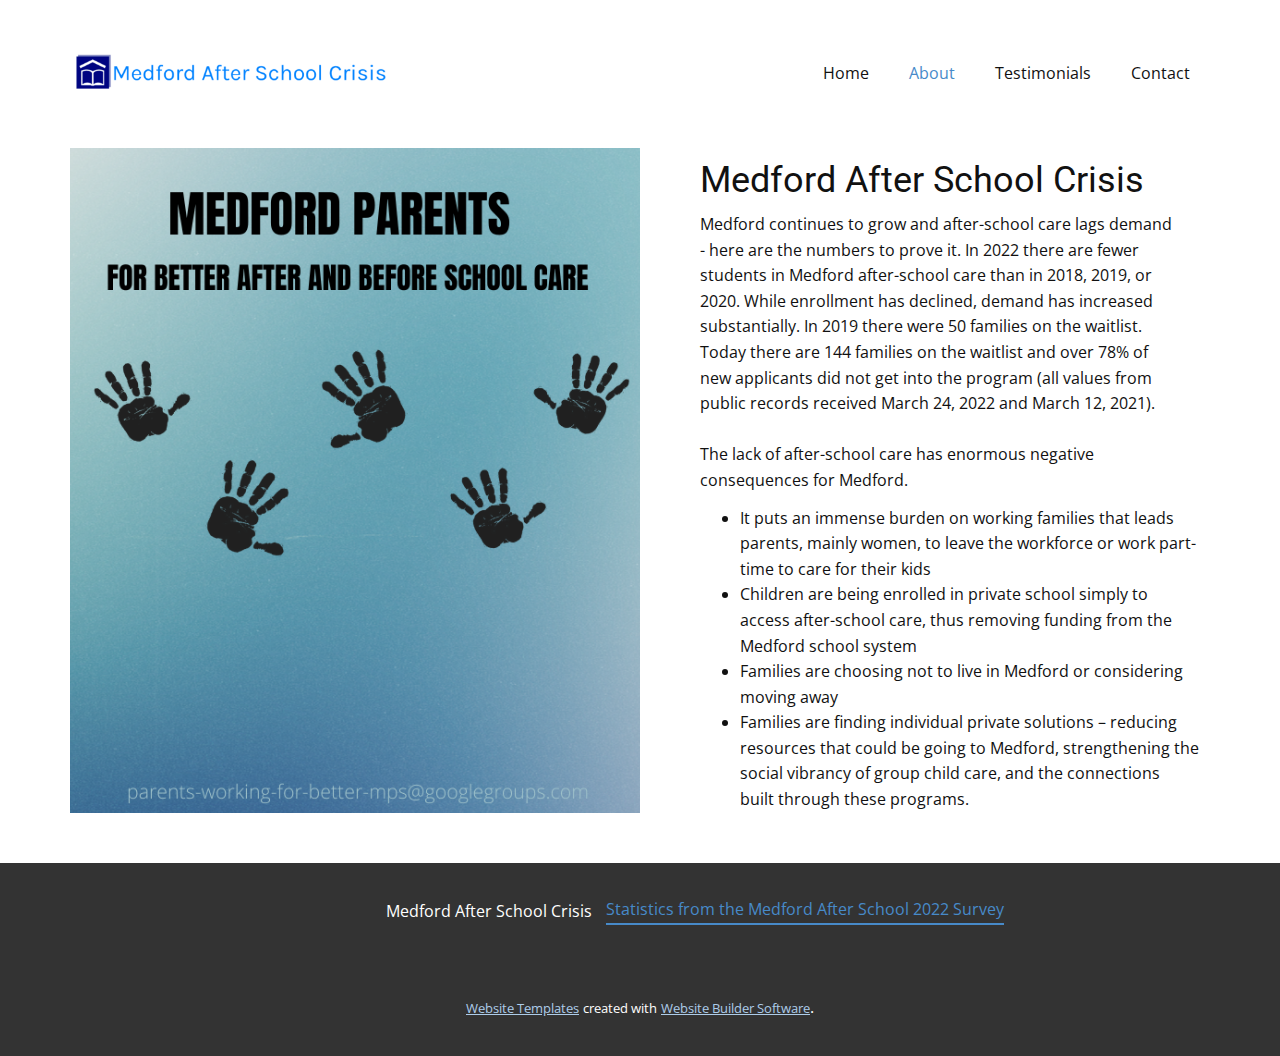
==== About.html @ f550a1f0 "Add files via upload" ====
<!DOCTYPE html>
<html style="font-size: 16px;" lang="en"><head>
    <meta name="viewport" content="width=device-width, initial-scale=1.0">
    <meta charset="utf-8">
    <meta name="keywords" content="Medford After School Crisis">
    <meta name="description" content="">
    <title>About</title>
    <link rel="stylesheet" href="nicepage.css" media="screen">
<link rel="stylesheet" href="About.css" media="screen">
    <script class="u-script" type="text/javascript" src="jquery.js" defer=""></script>
    <script class="u-script" type="text/javascript" src="nicepage.js" defer=""></script>
    <meta name="generator" content="Nicepage 4.21.5, nicepage.com">
    <link id="u-theme-google-font" rel="stylesheet" href="https://fonts.googleapis.com/css?family=Roboto:100,100i,300,300i,400,400i,500,500i,700,700i,900,900i|Open+Sans:300,300i,400,400i,500,500i,600,600i,700,700i,800,800i">
    
    
    <script type="application/ld+json">{
		"@context": "http://schema.org",
		"@type": "Organization",
		"name": "",
		"logo": "images/Preview.png"
}</script>
    <meta name="theme-color" content="#478ac9">
    <meta property="og:title" content="About">
    <meta property="og:type" content="website">
  </head>
  <body class="u-body u-xl-mode" data-lang="en"><header class="u-clearfix u-header u-header" id="sec-e5d2"><div class="u-clearfix u-sheet u-sheet-1">
        <a href="Home.html" class="u-image u-logo u-image-1" data-image-width="964" data-image-height="136" title="Home">
          <img src="images/Preview.png" class="u-logo-image u-logo-image-1">
        </a>
        <nav class="u-menu u-menu-one-level u-offcanvas u-menu-1">
          <div class="menu-collapse" style="font-size: 1rem; letter-spacing: 0px;">
            <a class="u-button-style u-custom-left-right-menu-spacing u-custom-padding-bottom u-custom-top-bottom-menu-spacing u-nav-link u-text-active-palette-1-base u-text-hover-palette-2-base" href="#">
              <svg class="u-svg-link" viewBox="0 0 24 24"><use xmlns:xlink="http://www.w3.org/1999/xlink" xlink:href="#menu-hamburger"></use></svg>
              <svg class="u-svg-content" version="1.1" id="menu-hamburger" viewBox="0 0 16 16" x="0px" y="0px" xmlns:xlink="http://www.w3.org/1999/xlink" xmlns="http://www.w3.org/2000/svg"><g><rect y="1" width="16" height="2"></rect><rect y="7" width="16" height="2"></rect><rect y="13" width="16" height="2"></rect>
</g></svg>
            </a>
          </div>
          <div class="u-custom-menu u-nav-container">
            <ul class="u-nav u-unstyled u-nav-1"><li class="u-nav-item"><a class="u-button-style u-nav-link u-text-active-palette-1-base u-text-hover-palette-2-base" href="Home.html" style="padding: 10px 20px;">Home</a>
</li><li class="u-nav-item"><a class="u-button-style u-nav-link u-text-active-palette-1-base u-text-hover-palette-2-base" href="About.html" style="padding: 10px 20px;">About</a>
</li><li class="u-nav-item"><a class="u-button-style u-nav-link u-text-active-palette-1-base u-text-hover-palette-2-base" style="padding: 10px 20px;">Testimonials</a>
</li><li class="u-nav-item"><a class="u-button-style u-nav-link u-text-active-palette-1-base u-text-hover-palette-2-base" href="Contact.html" style="padding: 10px 20px;">Contact</a>
</li></ul>
          </div>
          <div class="u-custom-menu u-nav-container-collapse">
            <div class="u-black u-container-style u-inner-container-layout u-opacity u-opacity-95 u-sidenav">
              <div class="u-inner-container-layout u-sidenav-overflow">
                <div class="u-menu-close"></div>
                <ul class="u-align-center u-nav u-popupmenu-items u-unstyled u-nav-2"><li class="u-nav-item"><a class="u-button-style u-nav-link" href="Home.html">Home</a>
</li><li class="u-nav-item"><a class="u-button-style u-nav-link" href="About.html">About</a>
</li><li class="u-nav-item"><a class="u-button-style u-nav-link">Testimonials</a>
</li><li class="u-nav-item"><a class="u-button-style u-nav-link" href="Contact.html">Contact</a>
</li></ul>
              </div>
            </div>
            <div class="u-black u-menu-overlay u-opacity u-opacity-70"></div>
          </div>
        </nav>
      </div></header>
    <section class="u-clearfix u-section-1" id="sec-536c">
      <div class="u-clearfix u-sheet u-sheet-1">
        <div class="u-clearfix u-expanded-width u-gutter-0 u-layout-wrap u-layout-wrap-1">
          <div class="u-layout" style="">
            <div class="u-layout-row" style="">
              <div class="u-align-center u-container-style u-image u-layout-cell u-right-cell u-size-30 u-size-xs-60 u-image-1" src="" data-image-width="1280" data-image-height="720">
                <div class="u-container-layout u-valign-middle u-container-layout-1" src=""></div>
              </div>
              <div class="u-align-center u-container-style u-layout-cell u-size-30 u-white u-layout-cell-2">
                <div class="u-container-layout u-container-layout-2">
                  <h2 class="u-text u-text-default u-text-1">Medford After School Crisis</h2>
                  <p class="u-align-left u-text u-text-2"> Medford continues to grow and after-school care lags demand - here are the numbers to prove it. In 2022 there are fewer students in Medford after-school care than in 2018, 2019, or 2020. While enrollment has declined, demand has increased substantially. In 2019 there were 50 families on the waitlist. Today there are 144 families on the waitlist and over 78% of new applicants did not get into the program (all values from public records received March 24, 2022 and March 12, 2021).&nbsp;<br>
                    <br>The lack of after-school care has enormous negative consequences for Medford.<br>
                  </p>
                  <ul class="u-align-left u-text u-text-3">
                    <li> It puts an immense burden on working families that leads parents, mainly women, to leave the workforce or work part-time to care for their kids</li>
                    <li>Children are being enrolled in private school simply to access after-school care, thus removing funding from the Medford school system</li>
                    <li>Families are choosing not to live in Medford or considering moving away</li>
                    <li>Families are finding individual private solutions – reducing resources that could be going to Medford, strengthening the social vibrancy of group child care, and the connections<br>built through these programs.&nbsp;
                    </li>
                  </ul>
                </div>
              </div>
            </div>
          </div>
        </div>
      </div>
    </section>
    
    
    <footer class="u-align-center u-clearfix u-footer u-grey-80 u-footer" id="sec-3aa8"><div class="u-clearfix u-sheet u-sheet-1">
        <p class="u-small-text u-text u-text-variant u-text-1">Medford After School Crisis</p>
        <a href="files/AfterschoolCrisis_March2022SurveyTestimony.pdf" class="u-active-none u-border-2 u-border-no-left u-border-no-right u-border-no-top u-border-palette-1-base u-bottom-left-radius-0 u-bottom-right-radius-0 u-btn u-btn-rectangle u-button-style u-file-link u-hover-none u-none u-radius-0 u-top-left-radius-0 u-top-right-radius-0 u-btn-1" target="_blank">Statistics from the Medford After School 2022 Survey</a>
      </div></footer>
    <section class="u-backlink u-clearfix u-grey-80">
      <a class="u-link" href="https://nicepage.com/website-templates" target="_blank">
        <span>Website Templates</span>
      </a>
      <p class="u-text">
        <span>created with</span>
      </p>
      <a class="u-link" href="" target="_blank">
        <span>Website Builder Software</span>
      </a>. 
    </section>
  
</body></html>
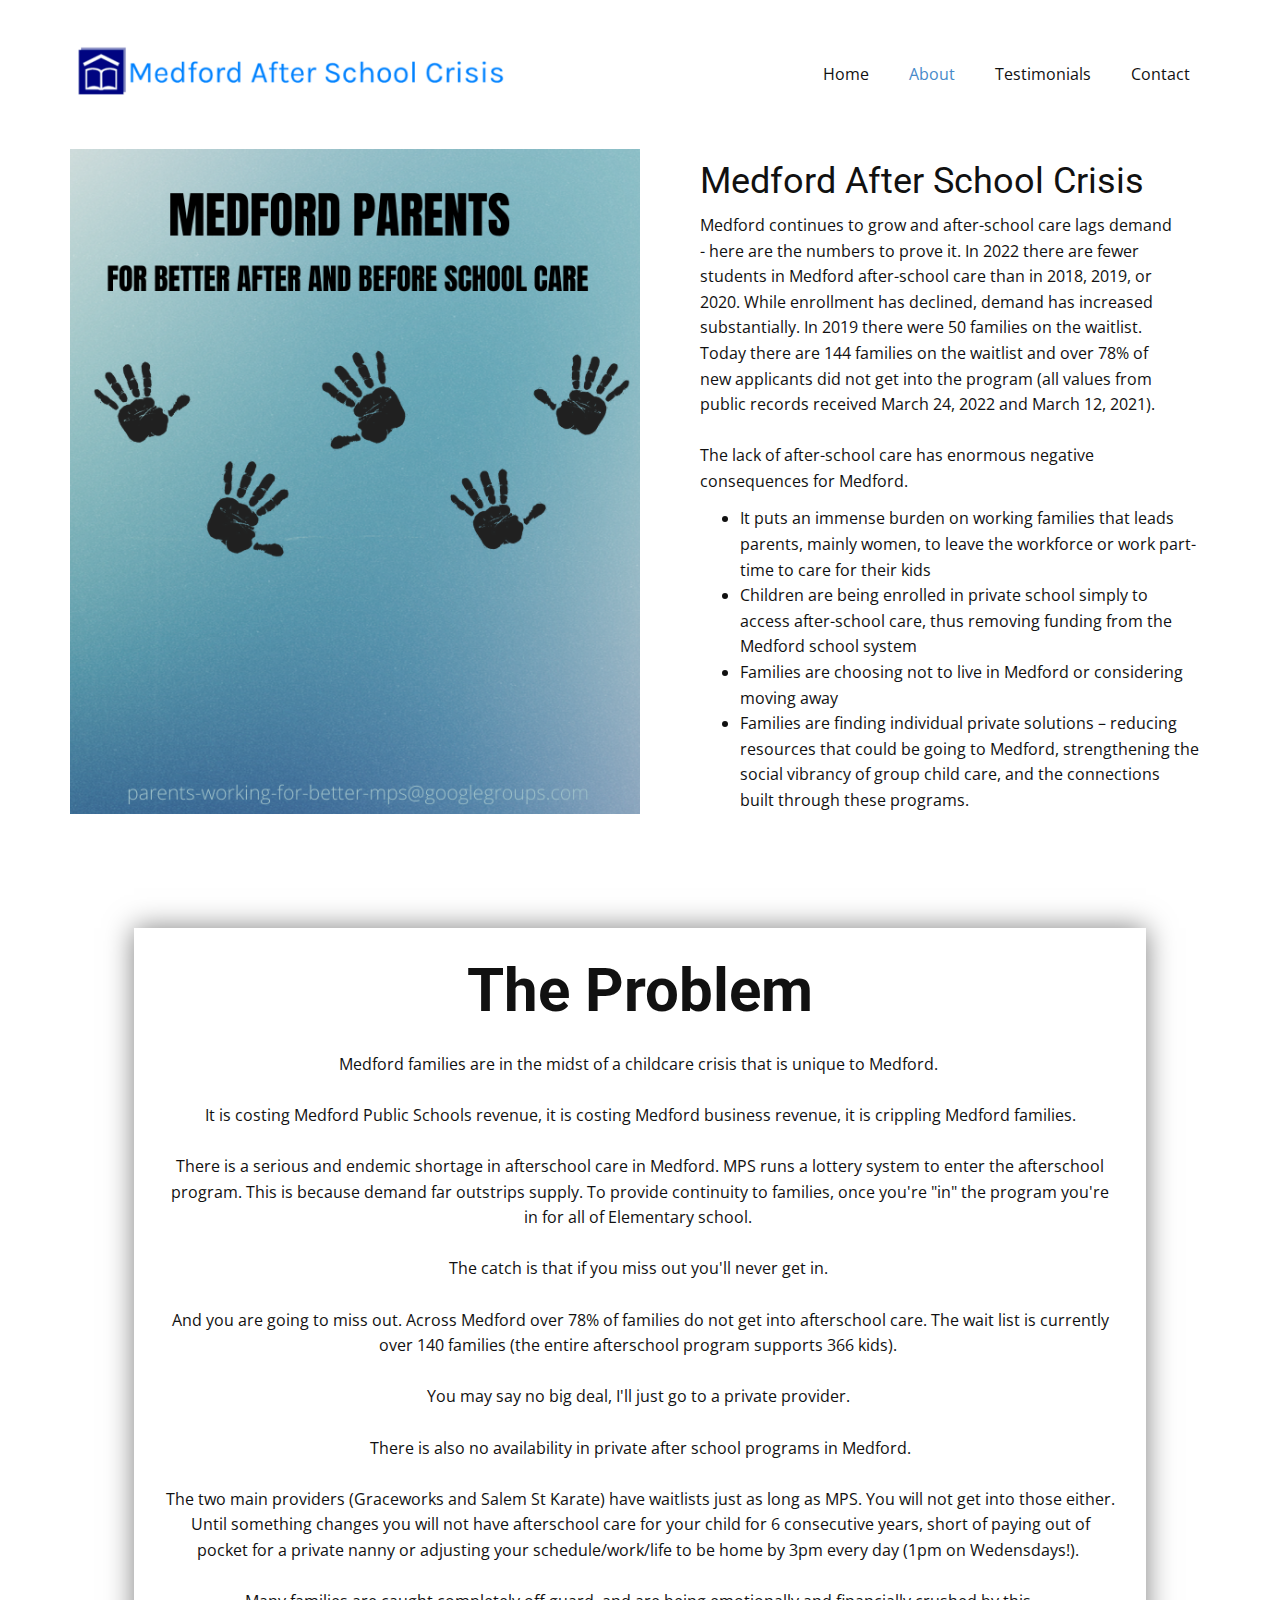
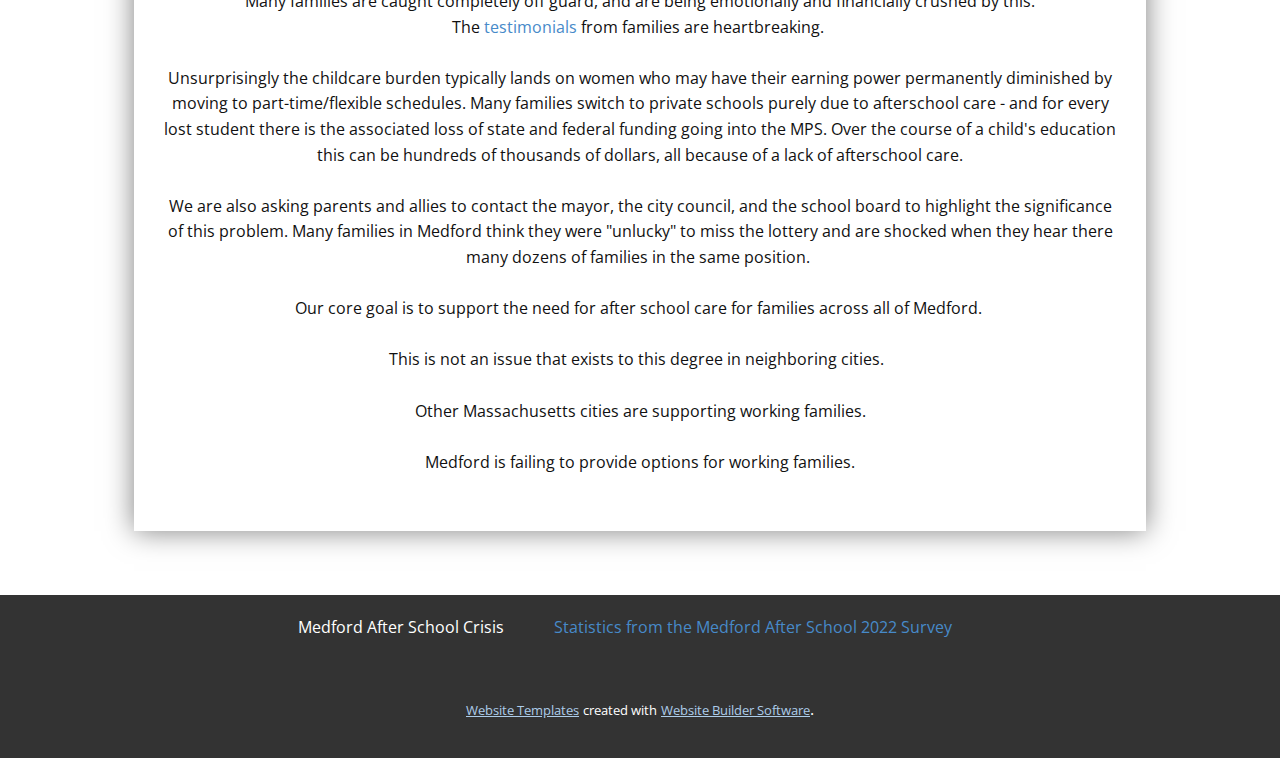
==== commit ff467c16: "Add files via upload" ====
--- a/About.html
+++ b/About.html
@@ -11,6 +11,7 @@
     <script class="u-script" type="text/javascript" src="nicepage.js" defer=""></script>
     <meta name="generator" content="Nicepage 4.21.5, nicepage.com">
     <link id="u-theme-google-font" rel="stylesheet" href="https://fonts.googleapis.com/css?family=Roboto:100,100i,300,300i,400,400i,500,500i,700,700i,900,900i|Open+Sans:300,300i,400,400i,500,500i,600,600i,700,700i,800,800i">
+    
     
     
     <script type="application/ld+json">{
@@ -38,7 +39,7 @@
           <div class="u-custom-menu u-nav-container">
             <ul class="u-nav u-unstyled u-nav-1"><li class="u-nav-item"><a class="u-button-style u-nav-link u-text-active-palette-1-base u-text-hover-palette-2-base" href="Home.html" style="padding: 10px 20px;">Home</a>
 </li><li class="u-nav-item"><a class="u-button-style u-nav-link u-text-active-palette-1-base u-text-hover-palette-2-base" href="About.html" style="padding: 10px 20px;">About</a>
-</li><li class="u-nav-item"><a class="u-button-style u-nav-link u-text-active-palette-1-base u-text-hover-palette-2-base" style="padding: 10px 20px;">Testimonials</a>
+</li><li class="u-nav-item"><a class="u-button-style u-nav-link u-text-active-palette-1-base u-text-hover-palette-2-base" href="Testimonials.html" style="padding: 10px 20px;">Testimonials</a>
 </li><li class="u-nav-item"><a class="u-button-style u-nav-link u-text-active-palette-1-base u-text-hover-palette-2-base" href="Contact.html" style="padding: 10px 20px;">Contact</a>
 </li></ul>
           </div>
@@ -48,7 +49,7 @@
                 <div class="u-menu-close"></div>
                 <ul class="u-align-center u-nav u-popupmenu-items u-unstyled u-nav-2"><li class="u-nav-item"><a class="u-button-style u-nav-link" href="Home.html">Home</a>
 </li><li class="u-nav-item"><a class="u-button-style u-nav-link" href="About.html">About</a>
-</li><li class="u-nav-item"><a class="u-button-style u-nav-link">Testimonials</a>
+</li><li class="u-nav-item"><a class="u-button-style u-nav-link" href="Testimonials.html">Testimonials</a>
 </li><li class="u-nav-item"><a class="u-button-style u-nav-link" href="Contact.html">Contact</a>
 </li></ul>
               </div>
@@ -85,11 +86,37 @@
         </div>
       </div>
     </section>
+    <section class="u-align-center u-clearfix u-section-2" id="sec-5531">
+      <div class="u-clearfix u-sheet u-sheet-1">
+        <div class="u-container-style u-group u-group-1">
+          <div class="u-container-layout u-valign-middle u-container-layout-1">
+            <h2 class="u-align-center u-text u-text-default u-text-1">The Problem</h2>
+            <p class="u-align-center u-text u-text-2"> Medford families are in the midst of a childcare crisis that is unique to Medford.&nbsp;<br>
+              <br>It is costing Medford Public Schools revenue, it is costing Medford business revenue, it is crippling Medford families.<br>
+              <br>There is a serious and endemic shortage in afterschool care in Medford. MPS runs a lottery system to enter the afterschool program. This is because demand far outstrips supply. To provide continuity to families, once you're "in" the program you're in for all of Elementary school.&nbsp;<br>
+              <br>The catch is that if you miss out you'll never get in.&nbsp;<br>
+              <br>And you are going to miss out. Across Medford over 78% of families do not get into afterschool care. The wait list is currently over 140 families (the entire afterschool program supports 366 kids).&nbsp;<br>
+              <br>You may say no big deal, I'll just go to a private provider.&nbsp;<br>
+              <br>There is also no availability in private after school programs in Medford.<br>
+              <br>The two main providers (Graceworks and Salem St Karate) have waitlists just as long as MPS. You will not get into those either. Until something changes you will not have afterschool care for your child for 6 consecutive years, short of paying out of pocket for a private nanny or adjusting your schedule/work/life to be home by 3pm every day (1pm on Wedensdays!).&nbsp;<br>
+              <br>Many families are caught completely off guard, and are being emotionally and financially crushed by this. The&nbsp;<a href="Testimonials.html" class="u-active-none u-border-none u-btn u-button-link u-button-style u-hover-none u-none u-text-palette-1-base u-btn-1" target="_blank">testimonials</a>&nbsp;from families are heartbreaking.&nbsp;<br>
+              <br>Unsurprisingly the childcare burden typically lands on women who may have their earning power permanently diminished by moving to part-time/flexible schedules. Many families switch to private schools purely due to afterschool care - and for every lost student there is the associated loss of state and federal funding going into the MPS. Over the course of a child's education this can be hundreds of thousands of dollars, all because of a lack of afterschool care.<br>
+              <br>We are also asking parents and allies to contact the mayor, the city council, and the school board to highlight the significance of this problem. Many families in Medford think they were "unlucky" to miss the lottery and are shocked when they hear there many dozens of families in the same position.&nbsp;<br>
+              <br>Our core goal is to support the need for after school care for families across all of Medford.&nbsp;<br>
+              <br>This is not an issue that exists to this degree in neighboring cities.&nbsp;&nbsp;<br>
+              <br>Other Massachusetts cities are supporting working families.<br>
+              <br>Medford is failing to provide options for working families.<br>
+              <br>
+            </p>
+          </div>
+        </div>
+      </div>
+    </section>
     
     
-    <footer class="u-align-center u-clearfix u-footer u-grey-80 u-footer" id="sec-3aa8"><div class="u-clearfix u-sheet u-sheet-1">
-        <p class="u-small-text u-text u-text-variant u-text-1">Medford After School Crisis</p>
-        <a href="files/AfterschoolCrisis_March2022SurveyTestimony.pdf" class="u-active-none u-border-2 u-border-no-left u-border-no-right u-border-no-top u-border-palette-1-base u-bottom-left-radius-0 u-bottom-right-radius-0 u-btn u-btn-rectangle u-button-style u-file-link u-hover-none u-none u-radius-0 u-top-left-radius-0 u-top-right-radius-0 u-btn-1" target="_blank">Statistics from the Medford After School 2022 Survey</a>
+    <footer class="u-align-center u-clearfix u-footer u-grey-80 u-footer" id="sec-3aa8"><div class="u-clearfix u-sheet u-valign-middle-xl u-sheet-1">
+        <p class="u-text u-text-1">Medford After School Crisis&nbsp; &nbsp; &nbsp;<a href="files/AfterschoolCrisis_March2022SurveyTestimony.pdf" class="u-active-none u-border-none u-btn u-button-link u-button-style u-file-link u-hover-none u-none u-text-palette-1-base u-btn-1">Statistics from the Medford After School 2022 Survey</a>
+        </p>
       </div></footer>
     <section class="u-backlink u-clearfix u-grey-80">
       <a class="u-link" href="https://nicepage.com/website-templates" target="_blank">
--- a/nicepage.css
+++ b/nicepage.css
@@ -38230,9 +38230,9 @@
 }
 
 .u-header .u-image-1 {
-  width: 322px;
-  height: 45px;
-  margin: 50px auto 0 0;
+  width: 442px;
+  height: 60px;
+  margin: 41px auto 0 0;
 }
 
 .u-header .u-logo-image-1 {
@@ -38241,11 +38241,12 @@
 }
 
 .u-header .u-menu-1 {
-  margin: -40px 0 17px auto;
+  margin: -47px 0 17px auto;
 }
 
 .u-header .u-nav-1 {
   font-size: 1rem;
+  letter-spacing: normal;
 }
 
 .u-header .u-nav-2 {
@@ -38254,79 +38255,46 @@
 @media (max-width: 1199px) {
   .u-header .u-menu-1 {
     width: auto;
-    margin-top: -40px;
-  }
+    margin-top: -47px;
+  }
+}
 
-  .u-header .u-nav-1 {
-    letter-spacing: normal;
+
+@media (max-width: 575px) {
+  .u-header .u-image-1 {
+    width: 295px;
+    height: 40px;
+  }
+
+  .u-header .u-menu-1 {
+    margin-top: -27px;
+    margin-bottom: 21px;
+  }
+}
+ .u-footer {
+  background-image: none;
+}
+
+.u-footer .u-sheet-1 {
+  min-height: 65px;
+}
+
+.u-footer .u-text-1 {
+  width: auto;
+  margin: 20px 0;
+}
+
+.u-footer .u-btn-1 {
+  background-image: none;
+}
+@media (max-width: 1199px) {
+  .u-footer .u-btn-1 {
+    padding: 0;
   }
 }
 
 
 
- .u-footer {
-  background-image: none;
-}
-
-.u-footer .u-sheet-1 {
-  min-height: 95px;
-}
-
-.u-footer .u-text-1 {
-  font-size: 1rem;
-  margin: 36px 513px 0 210px;
-}
-
-.u-footer .u-btn-1 {
-  background-image: none;
-  border-style: solid;
-  margin: -27px auto 34px 536px;
-  padding: 0;
-}
-@media (max-width: 1199px) {
-  .u-footer .u-text-1 {
-    width: 417px;
-    margin-right: 363px;
-    margin-left: 160px;
-  }
-
-  .u-footer .u-btn-1 {
-    margin-top: -27px;
-    margin-left: 386px;
-  }
-}
-@media (max-width: 991px) {
-  .u-footer .u-text-1 {
-    margin-right: 198px;
-    margin-left: 105px;
-  }
-
-  .u-footer .u-btn-1 {
-    margin-left: 221px;
-  }
-}
-@media (max-width: 767px) {
-  .u-footer .u-text-1 {
-    margin-left: auto;
-    margin-right: auto;
-  }
-
-  .u-footer .u-btn-1 {
-    margin-left: 62px;
-  }
-}
-@media (max-width: 575px) {
-  .u-footer .u-text-1 {
-    width: 340px;
-    margin-right: 27px;
-    margin-left: -27px;
-  }
-
-  .u-footer .u-btn-1 {
-    margin-left: -27px;
-    margin-right: -27px;
-  }
-}
 
  /*begin-variables base-font-size*/ 
  html { font-size: 16px; }
--- a/About.css
+++ b/About.css
@@ -103,4 +103,63 @@
   .u-section-1 .u-image-1 {
     min-height: 391px;
   }
+}.u-section-2 .u-sheet-1 {
+  min-height: 500px;
+}
+
+.u-section-2 .u-group-1 {
+  width: 1012px;
+  min-height: 372px;
+  box-shadow: 0 0 27px 0 rgba(0,0,0,0.5);
+  height: auto;
+  margin: 64px auto;
+}
+
+.u-section-2 .u-container-layout-1 {
+  padding: 30px;
+}
+
+.u-section-2 .u-text-1 {
+  font-size: 3.75rem;
+  font-weight: 700;
+  margin: 0 auto;
+}
+
+.u-section-2 .u-text-2 {
+  margin: 28px 0 0;
+}
+
+.u-section-2 .u-btn-1 {
+  background-image: none;
+  padding: 0;
+}
+
+@media (max-width: 1199px) {
+  .u-section-2 .u-group-1 {
+    width: 940px;
+    height: auto;
+  }
+}
+
+@media (max-width: 991px) {
+  .u-section-2 .u-group-1 {
+    width: 720px;
+  }
+}
+
+@media (max-width: 767px) {
+  .u-section-2 .u-group-1 {
+    width: 540px;
+  }
+}
+
+@media (max-width: 575px) {
+  .u-section-2 .u-group-1 {
+    width: 340px;
+    min-height: 428px;
+  }
+
+  .u-section-2 .u-text-1 {
+    font-size: 1.5rem;
+  }
 }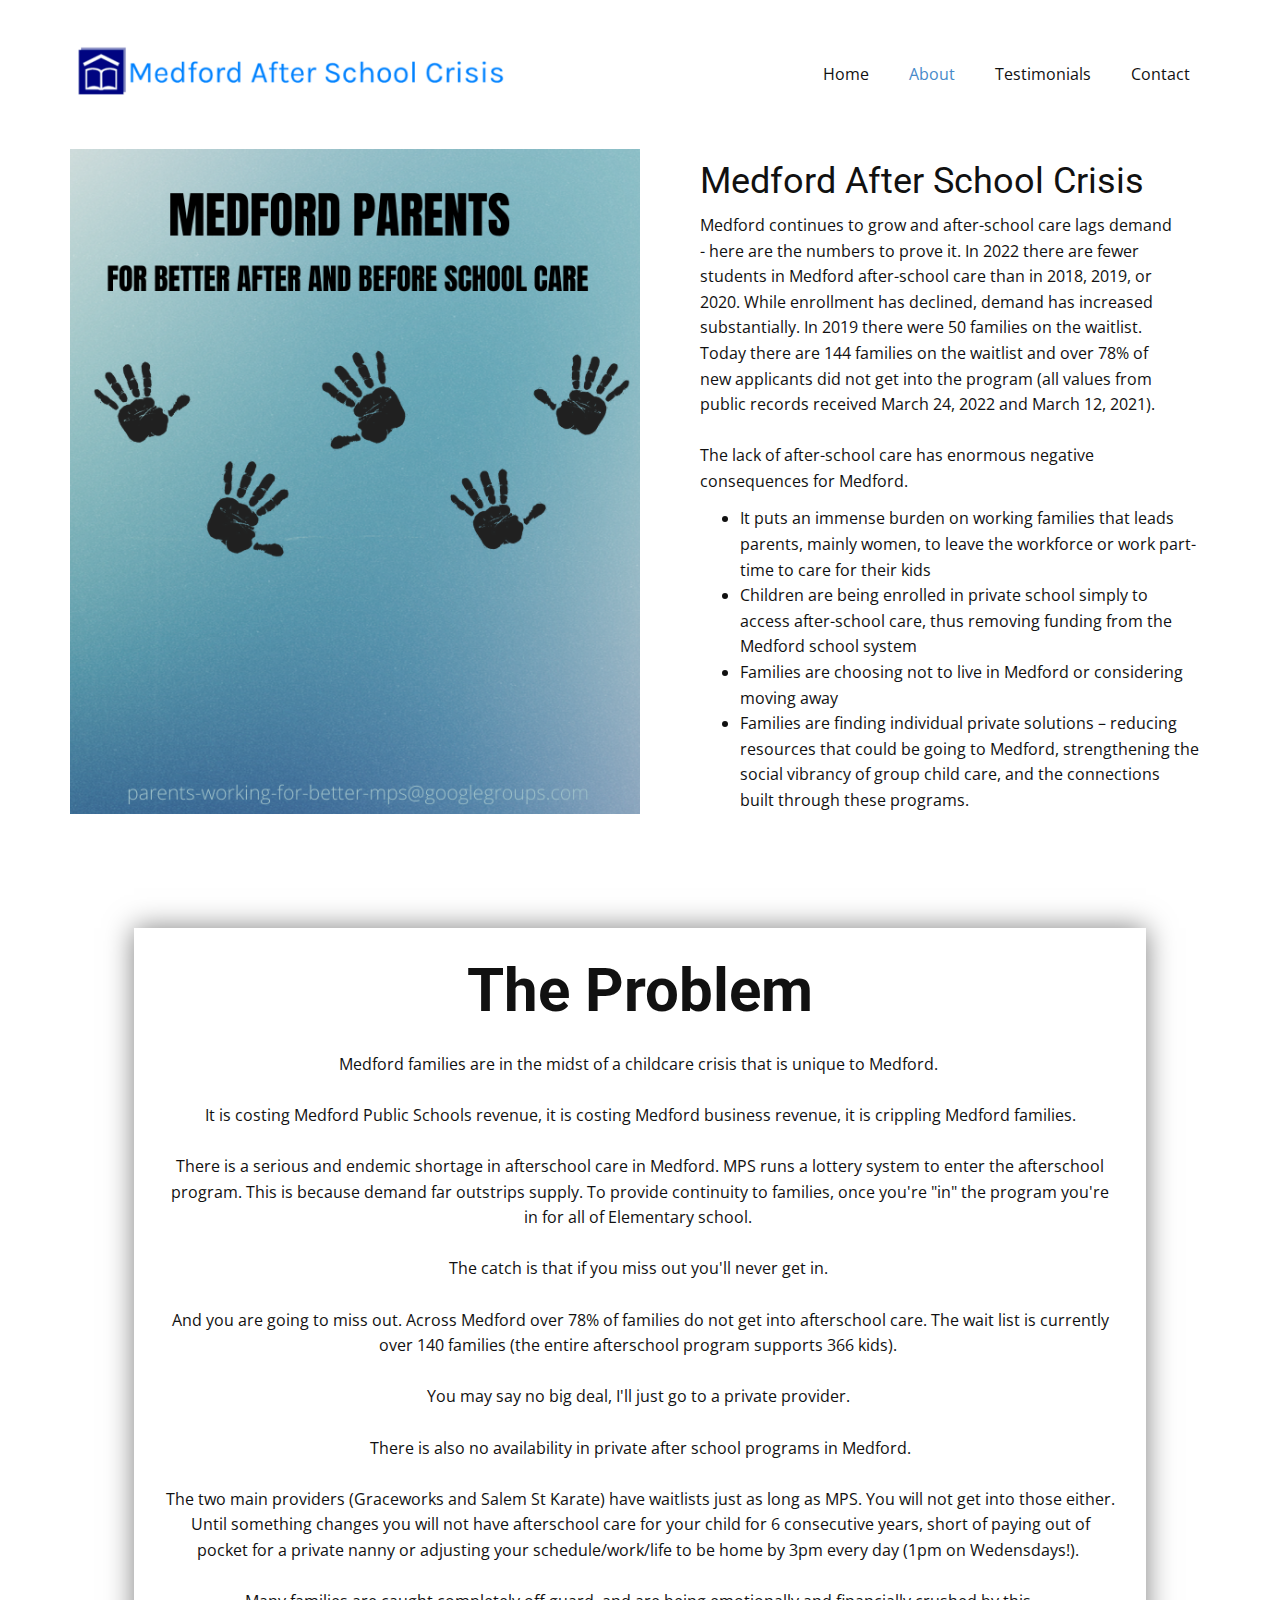
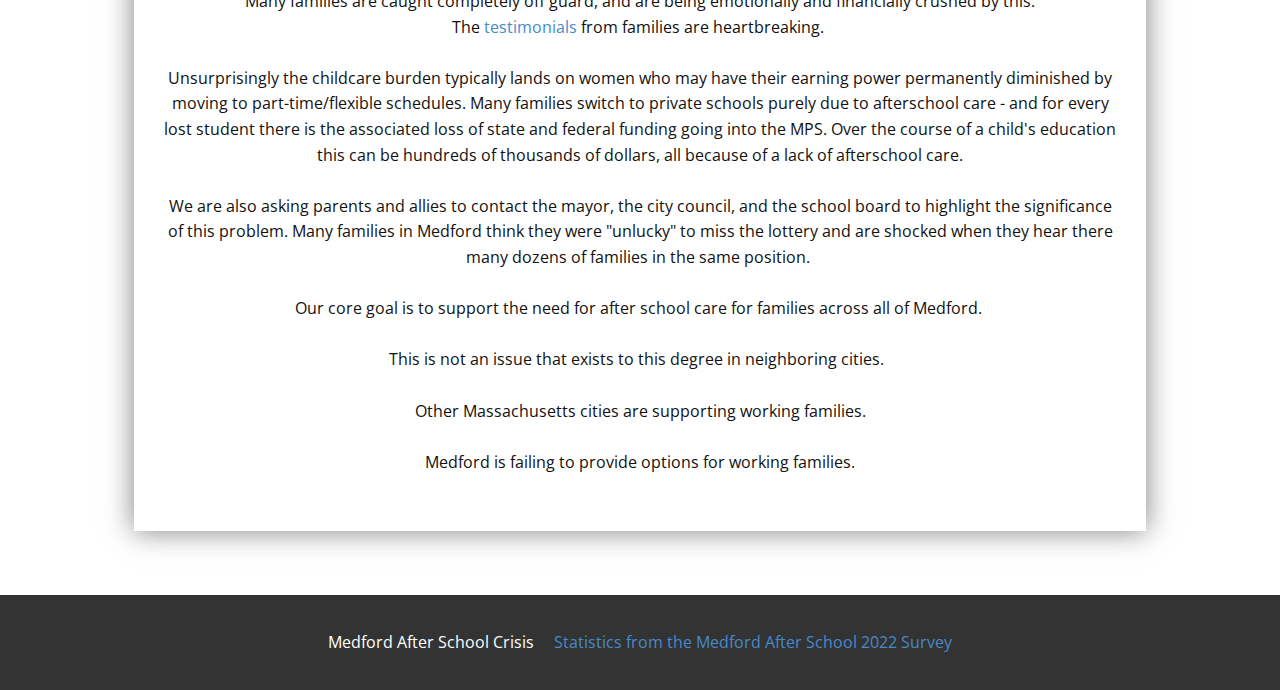
==== commit 09e0387e: "Update About.html" ====
--- a/About.html
+++ b/About.html
@@ -118,16 +118,5 @@
         <p class="u-text u-text-1">Medford After School Crisis&nbsp; &nbsp; &nbsp;<a href="files/AfterschoolCrisis_March2022SurveyTestimony.pdf" class="u-active-none u-border-none u-btn u-button-link u-button-style u-file-link u-hover-none u-none u-text-palette-1-base u-btn-1">Statistics from the Medford After School 2022 Survey</a>
         </p>
       </div></footer>
-    <section class="u-backlink u-clearfix u-grey-80">
-      <a class="u-link" href="https://nicepage.com/website-templates" target="_blank">
-        <span>Website Templates</span>
-      </a>
-      <p class="u-text">
-        <span>created with</span>
-      </p>
-      <a class="u-link" href="" target="_blank">
-        <span>Website Builder Software</span>
-      </a>. 
-    </section>
   
-</body></html>+</body></html>
--- a/nicepage.css
+++ b/nicepage.css
@@ -38276,7 +38276,7 @@
 }
 
 .u-footer .u-sheet-1 {
-  min-height: 65px;
+  min-height: 95px;
 }
 
 .u-footer .u-text-1 {
@@ -38286,10 +38286,11 @@
 
 .u-footer .u-btn-1 {
   background-image: none;
+  padding: 0;
 }
 @media (max-width: 1199px) {
-  .u-footer .u-btn-1 {
-    padding: 0;
+  .u-footer .u-sheet-1 {
+    min-height: 65px;
   }
 }
 
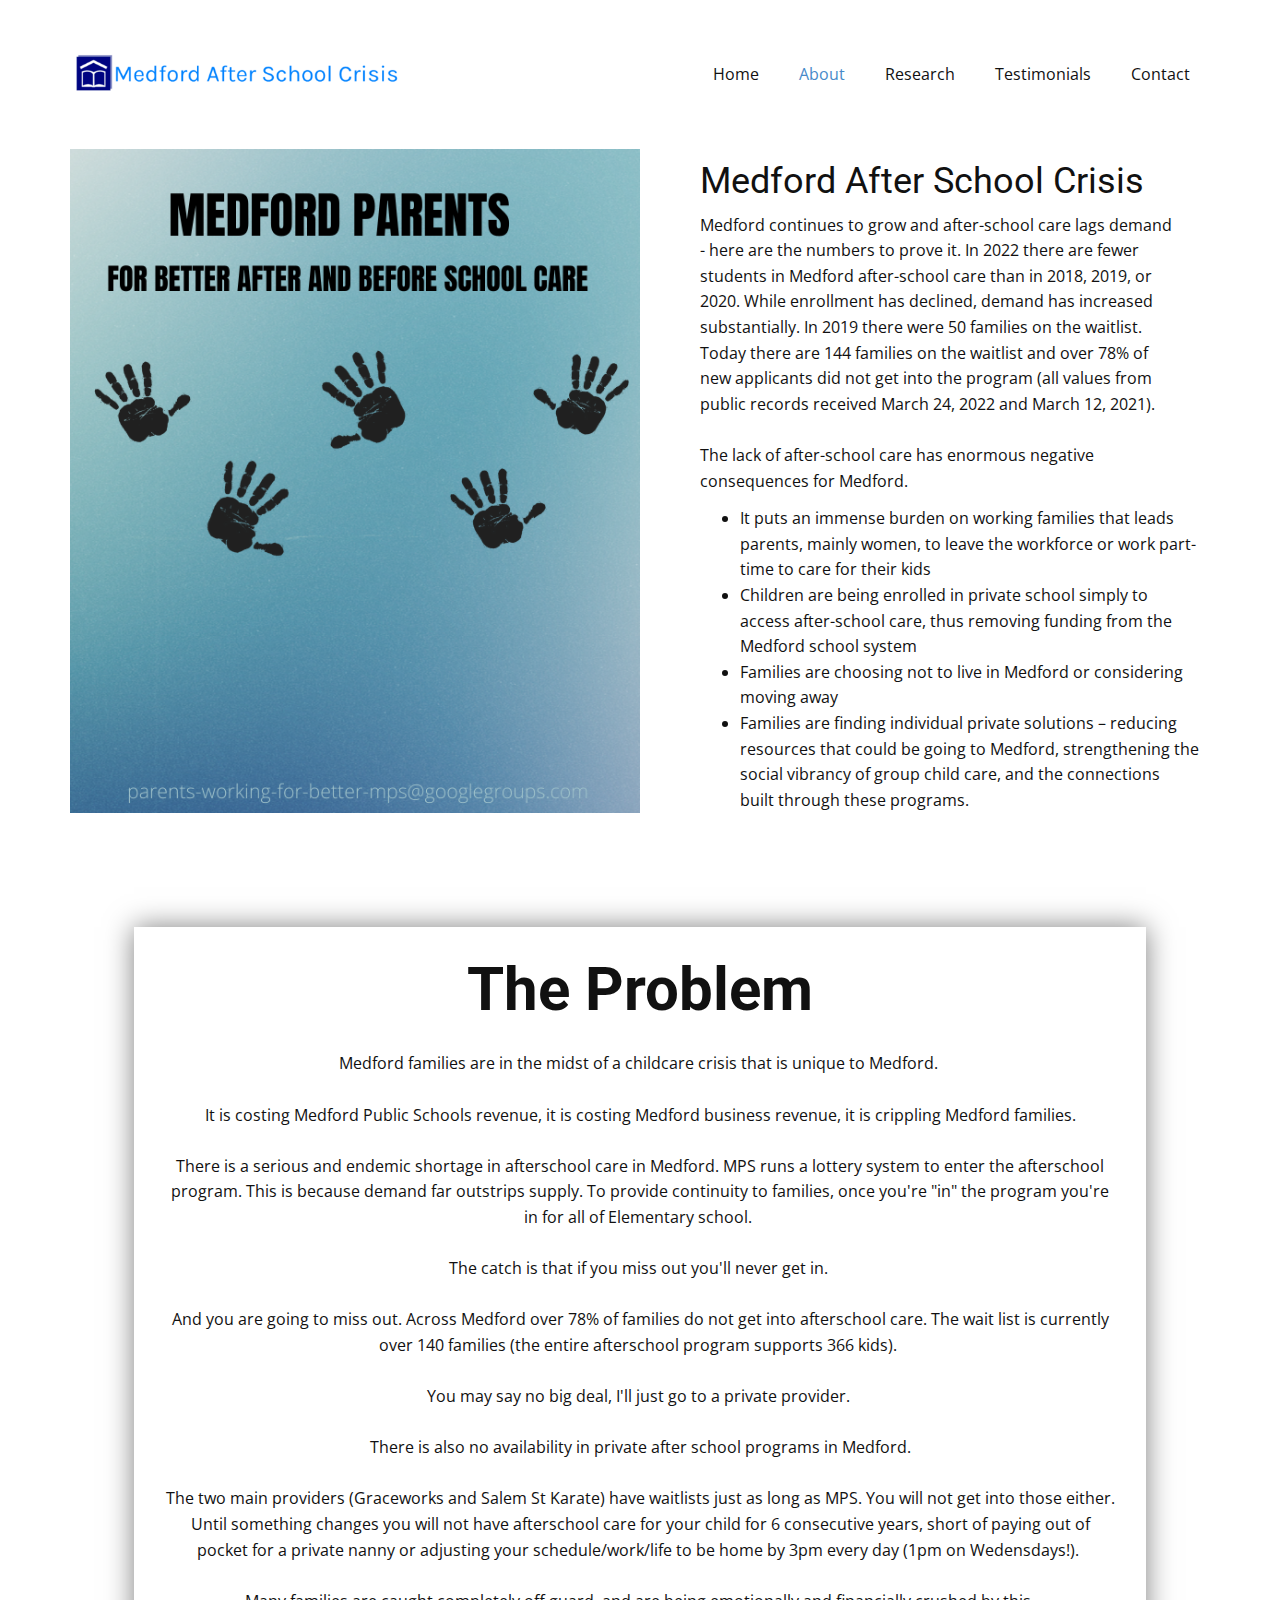
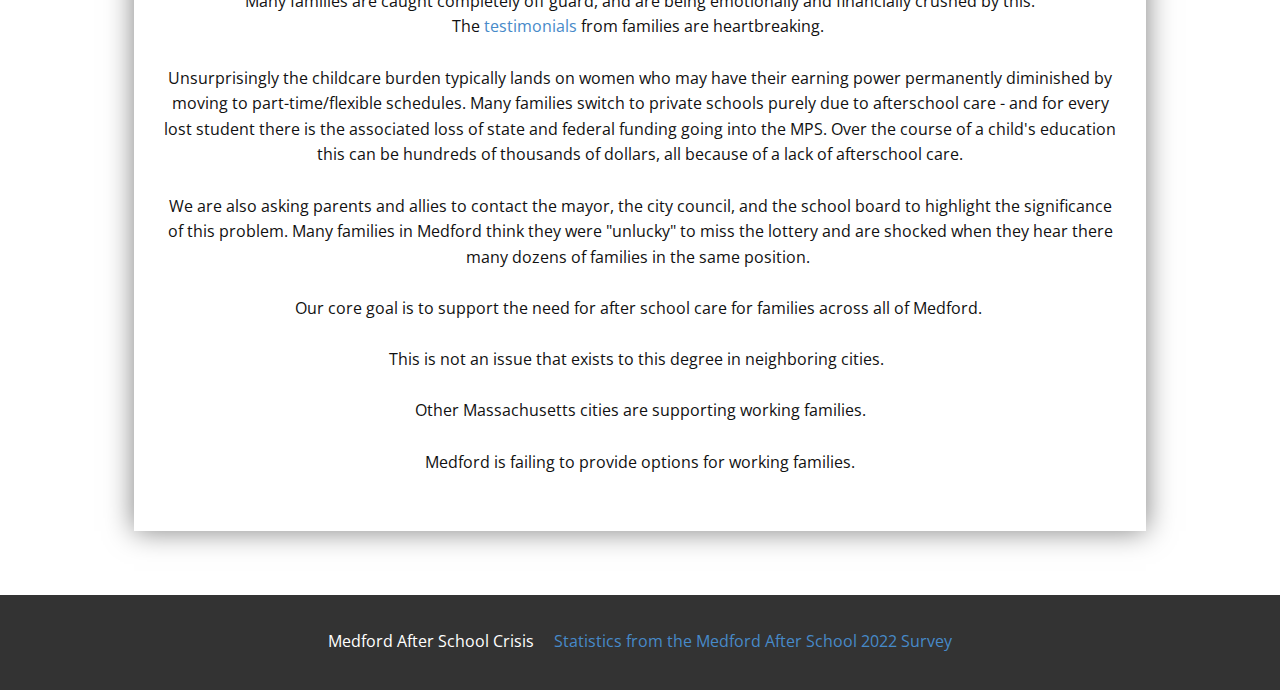
==== commit d1dc2d4a: "Add files via upload" ====
--- a/About.html
+++ b/About.html
@@ -39,6 +39,7 @@
           <div class="u-custom-menu u-nav-container">
             <ul class="u-nav u-unstyled u-nav-1"><li class="u-nav-item"><a class="u-button-style u-nav-link u-text-active-palette-1-base u-text-hover-palette-2-base" href="Home.html" style="padding: 10px 20px;">Home</a>
 </li><li class="u-nav-item"><a class="u-button-style u-nav-link u-text-active-palette-1-base u-text-hover-palette-2-base" href="About.html" style="padding: 10px 20px;">About</a>
+</li><li class="u-nav-item"><a class="u-button-style u-nav-link u-text-active-palette-1-base u-text-hover-palette-2-base" href="Research.html" style="padding: 10px 20px;">Research</a>
 </li><li class="u-nav-item"><a class="u-button-style u-nav-link u-text-active-palette-1-base u-text-hover-palette-2-base" href="Testimonials.html" style="padding: 10px 20px;">Testimonials</a>
 </li><li class="u-nav-item"><a class="u-button-style u-nav-link u-text-active-palette-1-base u-text-hover-palette-2-base" href="Contact.html" style="padding: 10px 20px;">Contact</a>
 </li></ul>
@@ -49,6 +50,7 @@
                 <div class="u-menu-close"></div>
                 <ul class="u-align-center u-nav u-popupmenu-items u-unstyled u-nav-2"><li class="u-nav-item"><a class="u-button-style u-nav-link" href="Home.html">Home</a>
 </li><li class="u-nav-item"><a class="u-button-style u-nav-link" href="About.html">About</a>
+</li><li class="u-nav-item"><a class="u-button-style u-nav-link" href="Research.html">Research</a>
 </li><li class="u-nav-item"><a class="u-button-style u-nav-link" href="Testimonials.html">Testimonials</a>
 </li><li class="u-nav-item"><a class="u-button-style u-nav-link" href="Contact.html">Contact</a>
 </li></ul>
@@ -118,5 +120,4 @@
         <p class="u-text u-text-1">Medford After School Crisis&nbsp; &nbsp; &nbsp;<a href="files/AfterschoolCrisis_March2022SurveyTestimony.pdf" class="u-active-none u-border-none u-btn u-button-link u-button-style u-file-link u-hover-none u-none u-text-palette-1-base u-btn-1">Statistics from the Medford After School 2022 Survey</a>
         </p>
       </div></footer>
-  
-</body></html>
+</body></html>--- a/nicepage.css
+++ b/nicepage.css
@@ -22875,12 +22875,12 @@
 .u-container-layout.u-container-layout.u-color-1-dark-3:before,
 .u-table-alt-color-1-dark-3 tr:nth-child(even) {
   color: #ffffff;
-  background-color: #292e33;
+  background-color: #292d33;
 }
 .u-button-style.u-color-1-dark-3,
 .u-button-style.u-color-1-dark-3[class*="u-border-"] {
   color: #ffffff !important;
-  background-color: #292e33 !important;
+  background-color: #292d33 !important;
 }
 .u-button-style.u-color-1-dark-3:hover,
 .u-button-style.u-color-1-dark-3[class*="u-border-"]:hover,
@@ -22916,10 +22916,10 @@
 li.active > a.u-button-style.u-button-style.u-active-color-1-dark-3,
 li.active > a.u-button-style.u-button-style.u-active-color-1-dark-3[class*="u-border-"] {
   color: #ffffff !important;
-  background-color: #292e33 !important;
+  background-color: #292d33 !important;
 }
 a.u-link.u-hover-color-1-dark-3:hover {
-  color: #292e33 !important;
+  color: #292d33 !important;
 }
 .u-color-1-dark-2,
 .u-body.u-color-1-dark-2,
@@ -22930,12 +22930,12 @@
 .u-container-layout.u-container-layout.u-color-1-dark-2:before,
 .u-table-alt-color-1-dark-2 tr:nth-child(even) {
   color: #ffffff;
-  background-color: #425465;
+  background-color: #555c66;
 }
 .u-button-style.u-color-1-dark-2,
 .u-button-style.u-color-1-dark-2[class*="u-border-"] {
   color: #ffffff !important;
-  background-color: #425465 !important;
+  background-color: #555c66 !important;
 }
 .u-button-style.u-color-1-dark-2:hover,
 .u-button-style.u-color-1-dark-2[class*="u-border-"]:hover,
@@ -22948,7 +22948,7 @@
 li.active > .u-button-style.u-button-style.u-color-1-dark-2,
 li.active > .u-button-style.u-button-style.u-color-1-dark-2[class*="u-border-"] {
   color: #ffffff !important;
-  background-color: #3b4c5b !important;
+  background-color: #4d535c !important;
 }
 .u-hover-color-1-dark-2:hover,
 .u-hover-color-1-dark-2[class*="u-border-"]:hover,
@@ -22971,10 +22971,10 @@
 li.active > a.u-button-style.u-button-style.u-active-color-1-dark-2,
 li.active > a.u-button-style.u-button-style.u-active-color-1-dark-2[class*="u-border-"] {
   color: #ffffff !important;
-  background-color: #425465 !important;
+  background-color: #555c66 !important;
 }
 a.u-link.u-hover-color-1-dark-2:hover {
-  color: #425465 !important;
+  color: #555c66 !important;
 }
 .u-color-1-dark-1,
 .u-body.u-color-1-dark-1,
@@ -22985,12 +22985,12 @@
 .u-container-layout.u-container-layout.u-color-1-dark-1:before,
 .u-table-alt-color-1-dark-1 tr:nth-child(even) {
   color: #ffffff;
-  background-color: #4c7397;
+  background-color: #858e99;
 }
 .u-button-style.u-color-1-dark-1,
 .u-button-style.u-color-1-dark-1[class*="u-border-"] {
   color: #ffffff !important;
-  background-color: #4c7397 !important;
+  background-color: #858e99 !important;
 }
 .u-button-style.u-color-1-dark-1:hover,
 .u-button-style.u-color-1-dark-1[class*="u-border-"]:hover,
@@ -23003,7 +23003,7 @@
 li.active > .u-button-style.u-button-style.u-color-1-dark-1,
 li.active > .u-button-style.u-button-style.u-color-1-dark-1[class*="u-border-"] {
   color: #ffffff !important;
-  background-color: #446888 !important;
+  background-color: #75808c !important;
 }
 .u-hover-color-1-dark-1:hover,
 .u-hover-color-1-dark-1[class*="u-border-"]:hover,
@@ -23026,10 +23026,10 @@
 li.active > a.u-button-style.u-button-style.u-active-color-1-dark-1,
 li.active > a.u-button-style.u-button-style.u-active-color-1-dark-1[class*="u-border-"] {
   color: #ffffff !important;
-  background-color: #4c7397 !important;
+  background-color: #858e99 !important;
 }
 a.u-link.u-hover-color-1-dark-1:hover {
-  color: #4c7397 !important;
+  color: #858e99 !important;
 }
 .u-color-1,
 .u-body.u-color-1,
@@ -23039,13 +23039,13 @@
 .u-color-1.u-sidenav:before,
 .u-container-layout.u-container-layout.u-color-1:before,
 .u-table-alt-color-1 tr:nth-child(even) {
-  color: #ffffff;
-  background-color: #478ac9;
+  color: #111111;
+  background-color: #b9c1cc;
 }
 .u-button-style.u-color-1,
 .u-button-style.u-color-1[class*="u-border-"] {
-  color: #ffffff !important;
-  background-color: #478ac9 !important;
+  color: #111111 !important;
+  background-color: #b9c1cc !important;
 }
 .u-button-style.u-color-1:hover,
 .u-button-style.u-color-1[class*="u-border-"]:hover,
@@ -23057,8 +23057,8 @@
 .u-button-style.u-button-style.u-color-1[class*="u-border-"].active,
 li.active > .u-button-style.u-button-style.u-color-1,
 li.active > .u-button-style.u-button-style.u-color-1[class*="u-border-"] {
-  color: #ffffff !important;
-  background-color: #387cbd !important;
+  color: #111111 !important;
+  background-color: #a2adbc !important;
 }
 .u-hover-color-1:hover,
 .u-hover-color-1[class*="u-border-"]:hover,
@@ -23080,11 +23080,11 @@
 a.u-button-style.u-button-style.active > .u-active-color-1[class*="u-border-"],
 li.active > a.u-button-style.u-button-style.u-active-color-1,
 li.active > a.u-button-style.u-button-style.u-active-color-1[class*="u-border-"] {
-  color: #ffffff !important;
-  background-color: #478ac9 !important;
+  color: #111111 !important;
+  background-color: #b9c1cc !important;
 }
 a.u-link.u-hover-color-1:hover {
-  color: #478ac9 !important;
+  color: #b9c1cc !important;
 }
 .u-color-1-light-1,
 .u-body.u-color-1-light-1,
@@ -23094,13 +23094,13 @@
 .u-color-1-light-1.u-sidenav:before,
 .u-container-layout.u-container-layout.u-color-1-light-1:before,
 .u-table-alt-color-1-light-1 tr:nth-child(even) {
-  color: #ffffff;
-  background-color: #77aad9;
+  color: #111111;
+  background-color: #ccd3db;
 }
 .u-button-style.u-color-1-light-1,
 .u-button-style.u-color-1-light-1[class*="u-border-"] {
-  color: #ffffff !important;
-  background-color: #77aad9 !important;
+  color: #111111 !important;
+  background-color: #ccd3db !important;
 }
 .u-button-style.u-color-1-light-1:hover,
 .u-button-style.u-color-1-light-1[class*="u-border-"]:hover,
@@ -23112,8 +23112,8 @@
 .u-button-style.u-button-style.u-color-1-light-1[class*="u-border-"].active,
 li.active > .u-button-style.u-button-style.u-color-1-light-1,
 li.active > .u-button-style.u-button-style.u-color-1-light-1[class*="u-border-"] {
-  color: #ffffff !important;
-  background-color: #5d9ad2 !important;
+  color: #111111 !important;
+  background-color: #b3bec9 !important;
 }
 .u-hover-color-1-light-1:hover,
 .u-hover-color-1-light-1[class*="u-border-"]:hover,
@@ -23135,11 +23135,11 @@
 a.u-button-style.u-button-style.active > .u-active-color-1-light-1[class*="u-border-"],
 li.active > a.u-button-style.u-button-style.u-active-color-1-light-1,
 li.active > a.u-button-style.u-button-style.u-active-color-1-light-1[class*="u-border-"] {
-  color: #ffffff !important;
-  background-color: #77aad9 !important;
+  color: #111111 !important;
+  background-color: #ccd3db !important;
 }
 a.u-link.u-hover-color-1-light-1:hover {
-  color: #77aad9 !important;
+  color: #ccd3db !important;
 }
 .u-color-1-light-2,
 .u-body.u-color-1-light-2,
@@ -23150,12 +23150,12 @@
 .u-container-layout.u-container-layout.u-color-1-light-2:before,
 .u-table-alt-color-1-light-2 tr:nth-child(even) {
   color: #111111;
-  background-color: #adcce9;
+  background-color: #e0e5eb;
 }
 .u-button-style.u-color-1-light-2,
 .u-button-style.u-color-1-light-2[class*="u-border-"] {
   color: #111111 !important;
-  background-color: #adcce9 !important;
+  background-color: #e0e5eb !important;
 }
 .u-button-style.u-color-1-light-2:hover,
 .u-button-style.u-color-1-light-2[class*="u-border-"]:hover,
@@ -23168,7 +23168,7 @@
 li.active > .u-button-style.u-button-style.u-color-1-light-2,
 li.active > .u-button-style.u-button-style.u-color-1-light-2[class*="u-border-"] {
   color: #111111 !important;
-  background-color: #8db8e0 !important;
+  background-color: #c4ced9 !important;
 }
 .u-hover-color-1-light-2:hover,
 .u-hover-color-1-light-2[class*="u-border-"]:hover,
@@ -23191,10 +23191,10 @@
 li.active > a.u-button-style.u-button-style.u-active-color-1-light-2,
 li.active > a.u-button-style.u-button-style.u-active-color-1-light-2[class*="u-border-"] {
   color: #111111 !important;
-  background-color: #adcce9 !important;
+  background-color: #e0e5eb !important;
 }
 a.u-link.u-hover-color-1-light-2:hover {
-  color: #adcce9 !important;
+  color: #e0e5eb !important;
 }
 .u-color-1-light-3,
 .u-body.u-color-1-light-3,
@@ -23205,12 +23205,12 @@
 .u-container-layout.u-container-layout.u-color-1-light-3:before,
 .u-table-alt-color-1-light-3 tr:nth-child(even) {
   color: #111111;
-  background-color: #e9f2fa;
+  background-color: #f5f7fa;
 }
 .u-button-style.u-color-1-light-3,
 .u-button-style.u-color-1-light-3[class*="u-border-"] {
   color: #111111 !important;
-  background-color: #e9f2fa !important;
+  background-color: #f5f7fa !important;
 }
 .u-button-style.u-color-1-light-3:hover,
 .u-button-style.u-color-1-light-3[class*="u-border-"]:hover,
@@ -23223,7 +23223,7 @@
 li.active > .u-button-style.u-button-style.u-color-1-light-3,
 li.active > .u-button-style.u-button-style.u-color-1-light-3[class*="u-border-"] {
   color: #111111 !important;
-  background-color: #c2dbf1 !important;
+  background-color: #d4dde9 !important;
 }
 .u-hover-color-1-light-3:hover,
 .u-hover-color-1-light-3[class*="u-border-"]:hover,
@@ -23246,10 +23246,10 @@
 li.active > a.u-button-style.u-button-style.u-active-color-1-light-3,
 li.active > a.u-button-style.u-button-style.u-active-color-1-light-3[class*="u-border-"] {
   color: #111111 !important;
-  background-color: #e9f2fa !important;
+  background-color: #f5f7fa !important;
 }
 a.u-link.u-hover-color-1-light-3:hover {
-  color: #e9f2fa !important;
+  color: #f5f7fa !important;
 }
 .u-color-1-base,
 .u-body.u-color-1-base,
@@ -23259,13 +23259,13 @@
 .u-color-1-base.u-sidenav:before,
 .u-container-layout.u-container-layout.u-color-1-base:before,
 .u-table-alt-color-1-base tr:nth-child(even) {
-  color: #ffffff;
-  background-color: #478ac9;
+  color: #111111;
+  background-color: #b9c1cc;
 }
 .u-button-style.u-color-1-base,
 .u-button-style.u-color-1-base[class*="u-border-"] {
-  color: #ffffff !important;
-  background-color: #478ac9 !important;
+  color: #111111 !important;
+  background-color: #b9c1cc !important;
 }
 .u-button-style.u-color-1-base:hover,
 .u-button-style.u-color-1-base[class*="u-border-"]:hover,
@@ -23277,8 +23277,8 @@
 .u-button-style.u-button-style.u-color-1-base[class*="u-border-"].active,
 li.active > .u-button-style.u-button-style.u-color-1-base,
 li.active > .u-button-style.u-button-style.u-color-1-base[class*="u-border-"] {
-  color: #ffffff !important;
-  background-color: #387cbd !important;
+  color: #111111 !important;
+  background-color: #a2adbc !important;
 }
 .u-hover-color-1-base:hover,
 .u-hover-color-1-base[class*="u-border-"]:hover,
@@ -23300,11 +23300,11 @@
 a.u-button-style.u-button-style.active > .u-active-color-1-base[class*="u-border-"],
 li.active > a.u-button-style.u-button-style.u-active-color-1-base,
 li.active > a.u-button-style.u-button-style.u-active-color-1-base[class*="u-border-"] {
-  color: #ffffff !important;
-  background-color: #478ac9 !important;
+  color: #111111 !important;
+  background-color: #b9c1cc !important;
 }
 a.u-link.u-hover-color-1-base:hover {
-  color: #478ac9 !important;
+  color: #b9c1cc !important;
 }
 .u-color-2-dark-3,
 .u-body.u-color-2-dark-3,
@@ -23315,12 +23315,12 @@
 .u-container-layout.u-container-layout.u-color-2-dark-3:before,
 .u-table-alt-color-2-dark-3 tr:nth-child(even) {
   color: #ffffff;
-  background-color: #332929;
+  background-color: #292e33;
 }
 .u-button-style.u-color-2-dark-3,
 .u-button-style.u-color-2-dark-3[class*="u-border-"] {
   color: #ffffff !important;
-  background-color: #332929 !important;
+  background-color: #292e33 !important;
 }
 .u-button-style.u-color-2-dark-3:hover,
 .u-button-style.u-color-2-dark-3[class*="u-border-"]:hover,
@@ -23333,7 +23333,7 @@
 li.active > .u-button-style.u-button-style.u-color-2-dark-3,
 li.active > .u-button-style.u-button-style.u-color-2-dark-3[class*="u-border-"] {
   color: #ffffff !important;
-  background-color: #2e2525 !important;
+  background-color: #25292e !important;
 }
 .u-hover-color-2-dark-3:hover,
 .u-hover-color-2-dark-3[class*="u-border-"]:hover,
@@ -23356,10 +23356,10 @@
 li.active > a.u-button-style.u-button-style.u-active-color-2-dark-3,
 li.active > a.u-button-style.u-button-style.u-active-color-2-dark-3[class*="u-border-"] {
   color: #ffffff !important;
-  background-color: #332929 !important;
+  background-color: #292e33 !important;
 }
 a.u-link.u-hover-color-2-dark-3:hover {
-  color: #332929 !important;
+  color: #292e33 !important;
 }
 .u-color-2-dark-2,
 .u-body.u-color-2-dark-2,
@@ -23370,12 +23370,12 @@
 .u-container-layout.u-container-layout.u-color-2-dark-2:before,
 .u-table-alt-color-2-dark-2 tr:nth-child(even) {
   color: #ffffff;
-  background-color: #6b4748;
+  background-color: #425465;
 }
 .u-button-style.u-color-2-dark-2,
 .u-button-style.u-color-2-dark-2[class*="u-border-"] {
   color: #ffffff !important;
-  background-color: #6b4748 !important;
+  background-color: #425465 !important;
 }
 .u-button-style.u-color-2-dark-2:hover,
 .u-button-style.u-color-2-dark-2[class*="u-border-"]:hover,
@@ -23388,7 +23388,7 @@
 li.active > .u-button-style.u-button-style.u-color-2-dark-2,
 li.active > .u-button-style.u-button-style.u-color-2-dark-2[class*="u-border-"] {
   color: #ffffff !important;
-  background-color: #604041 !important;
+  background-color: #3b4c5b !important;
 }
 .u-hover-color-2-dark-2:hover,
 .u-hover-color-2-dark-2[class*="u-border-"]:hover,
@@ -23411,10 +23411,10 @@
 li.active > a.u-button-style.u-button-style.u-active-color-2-dark-2,
 li.active > a.u-button-style.u-button-style.u-active-color-2-dark-2[class*="u-border-"] {
   color: #ffffff !important;
-  background-color: #6b4748 !important;
+  background-color: #425465 !important;
 }
 a.u-link.u-hover-color-2-dark-2:hover {
-  color: #6b4748 !important;
+  color: #425465 !important;
 }
 .u-color-2-dark-1,
 .u-body.u-color-2-dark-1,
@@ -23425,12 +23425,12 @@
 .u-container-layout.u-container-layout.u-color-2-dark-1:before,
 .u-table-alt-color-2-dark-1 tr:nth-child(even) {
   color: #ffffff;
-  background-color: #a35559;
+  background-color: #4c7397;
 }
 .u-button-style.u-color-2-dark-1,
 .u-button-style.u-color-2-dark-1[class*="u-border-"] {
   color: #ffffff !important;
-  background-color: #a35559 !important;
+  background-color: #4c7397 !important;
 }
 .u-button-style.u-color-2-dark-1:hover,
 .u-button-style.u-color-2-dark-1[class*="u-border-"]:hover,
@@ -23443,7 +23443,7 @@
 li.active > .u-button-style.u-button-style.u-color-2-dark-1,
 li.active > .u-button-style.u-button-style.u-color-2-dark-1[class*="u-border-"] {
   color: #ffffff !important;
-  background-color: #934c50 !important;
+  background-color: #446888 !important;
 }
 .u-hover-color-2-dark-1:hover,
 .u-hover-color-2-dark-1[class*="u-border-"]:hover,
@@ -23466,10 +23466,10 @@
 li.active > a.u-button-style.u-button-style.u-active-color-2-dark-1,
 li.active > a.u-button-style.u-button-style.u-active-color-2-dark-1[class*="u-border-"] {
   color: #ffffff !important;
-  background-color: #a35559 !important;
+  background-color: #4c7397 !important;
 }
 a.u-link.u-hover-color-2-dark-1:hover {
-  color: #a35559 !important;
+  color: #4c7397 !important;
 }
 .u-color-2,
 .u-body.u-color-2,
@@ -23480,12 +23480,12 @@
 .u-container-layout.u-container-layout.u-color-2:before,
 .u-table-alt-color-2 tr:nth-child(even) {
   color: #ffffff;
-  background-color: #db545a;
+  background-color: #478ac9;
 }
 .u-button-style.u-color-2,
 .u-button-style.u-color-2[class*="u-border-"] {
   color: #ffffff !important;
-  background-color: #db545a !important;
+  background-color: #478ac9 !important;
 }
 .u-button-style.u-color-2:hover,
 .u-button-style.u-color-2[class*="u-border-"]:hover,
@@ -23498,7 +23498,7 @@
 li.active > .u-button-style.u-button-style.u-color-2,
 li.active > .u-button-style.u-button-style.u-color-2[class*="u-border-"] {
   color: #ffffff !important;
-  background-color: #d63b42 !important;
+  background-color: #387cbd !important;
 }
 .u-hover-color-2:hover,
 .u-hover-color-2[class*="u-border-"]:hover,
@@ -23521,10 +23521,10 @@
 li.active > a.u-button-style.u-button-style.u-active-color-2,
 li.active > a.u-button-style.u-button-style.u-active-color-2[class*="u-border-"] {
   color: #ffffff !important;
-  background-color: #db545a !important;
+  background-color: #478ac9 !important;
 }
 a.u-link.u-hover-color-2:hover {
-  color: #db545a !important;
+  color: #478ac9 !important;
 }
 .u-color-2-light-1,
 .u-body.u-color-2-light-1,
@@ -23535,12 +23535,12 @@
 .u-container-layout.u-container-layout.u-color-2-light-1:before,
 .u-table-alt-color-2-light-1 tr:nth-child(even) {
   color: #ffffff;
-  background-color: #e68387;
+  background-color: #77aad9;
 }
 .u-button-style.u-color-2-light-1,
 .u-button-style.u-color-2-light-1[class*="u-border-"] {
   color: #ffffff !important;
-  background-color: #e68387 !important;
+  background-color: #77aad9 !important;
 }
 .u-button-style.u-color-2-light-1:hover,
 .u-button-style.u-color-2-light-1[class*="u-border-"]:hover,
@@ -23553,7 +23553,7 @@
 li.active > .u-button-style.u-button-style.u-color-2-light-1,
 li.active > .u-button-style.u-button-style.u-color-2-light-1[class*="u-border-"] {
   color: #ffffff !important;
-  background-color: #e0656a !important;
+  background-color: #5d9ad2 !important;
 }
 .u-hover-color-2-light-1:hover,
 .u-hover-color-2-light-1[class*="u-border-"]:hover,
@@ -23576,10 +23576,10 @@
 li.active > a.u-button-style.u-button-style.u-active-color-2-light-1,
 li.active > a.u-button-style.u-button-style.u-active-color-2-light-1[class*="u-border-"] {
   color: #ffffff !important;
-  background-color: #e68387 !important;
+  background-color: #77aad9 !important;
 }
 a.u-link.u-hover-color-2-light-1:hover {
-  color: #e68387 !important;
+  color: #77aad9 !important;
 }
 .u-color-2-light-2,
 .u-body.u-color-2-light-2,
@@ -23590,12 +23590,12 @@
 .u-container-layout.u-container-layout.u-color-2-light-2:before,
 .u-table-alt-color-2-light-2 tr:nth-child(even) {
   color: #111111;
-  background-color: #f1b5b8;
+  background-color: #adcce9;
 }
 .u-button-style.u-color-2-light-2,
 .u-button-style.u-color-2-light-2[class*="u-border-"] {
   color: #111111 !important;
-  background-color: #f1b5b8 !important;
+  background-color: #adcce9 !important;
 }
 .u-button-style.u-color-2-light-2:hover,
 .u-button-style.u-color-2-light-2[class*="u-border-"]:hover,
@@ -23608,7 +23608,7 @@
 li.active > .u-button-style.u-button-style.u-color-2-light-2,
 li.active > .u-button-style.u-button-style.u-color-2-light-2[class*="u-border-"] {
   color: #111111 !important;
-  background-color: #ea9296 !important;
+  background-color: #8db8e0 !important;
 }
 .u-hover-color-2-light-2:hover,
 .u-hover-color-2-light-2[class*="u-border-"]:hover,
@@ -23631,10 +23631,10 @@
 li.active > a.u-button-style.u-button-style.u-active-color-2-light-2,
 li.active > a.u-button-style.u-button-style.u-active-color-2-light-2[class*="u-border-"] {
   color: #111111 !important;
-  background-color: #f1b5b8 !important;
+  background-color: #adcce9 !important;
 }
 a.u-link.u-hover-color-2-light-2:hover {
-  color: #f1b5b8 !important;
+  color: #adcce9 !important;
 }
 .u-color-2-light-3,
 .u-body.u-color-2-light-3,
@@ -23645,12 +23645,12 @@
 .u-container-layout.u-container-layout.u-color-2-light-3:before,
 .u-table-alt-color-2-light-3 tr:nth-child(even) {
   color: #111111;
-  background-color: #fbeced;
+  background-color: #e9f2fa;
 }
 .u-button-style.u-color-2-light-3,
 .u-button-style.u-color-2-light-3[class*="u-border-"] {
   color: #111111 !important;
-  background-color: #fbeced !important;
+  background-color: #e9f2fa !important;
 }
 .u-button-style.u-color-2-light-3:hover,
 .u-button-style.u-color-2-light-3[class*="u-border-"]:hover,
@@ -23663,7 +23663,7 @@
 li.active > .u-button-style.u-button-style.u-color-2-light-3,
 li.active > .u-button-style.u-button-style.u-color-2-light-3[class*="u-border-"] {
   color: #111111 !important;
-  background-color: #f3c4c7 !important;
+  background-color: #c2dbf1 !important;
 }
 .u-hover-color-2-light-3:hover,
 .u-hover-color-2-light-3[class*="u-border-"]:hover,
@@ -23686,10 +23686,10 @@
 li.active > a.u-button-style.u-button-style.u-active-color-2-light-3,
 li.active > a.u-button-style.u-button-style.u-active-color-2-light-3[class*="u-border-"] {
   color: #111111 !important;
-  background-color: #fbeced !important;
+  background-color: #e9f2fa !important;
 }
 a.u-link.u-hover-color-2-light-3:hover {
-  color: #fbeced !important;
+  color: #e9f2fa !important;
 }
 .u-color-2-base,
 .u-body.u-color-2-base,
@@ -23700,12 +23700,12 @@
 .u-container-layout.u-container-layout.u-color-2-base:before,
 .u-table-alt-color-2-base tr:nth-child(even) {
   color: #ffffff;
-  background-color: #db545a;
+  background-color: #478ac9;
 }
 .u-button-style.u-color-2-base,
 .u-button-style.u-color-2-base[class*="u-border-"] {
   color: #ffffff !important;
-  background-color: #db545a !important;
+  background-color: #478ac9 !important;
 }
 .u-button-style.u-color-2-base:hover,
 .u-button-style.u-color-2-base[class*="u-border-"]:hover,
@@ -23718,7 +23718,7 @@
 li.active > .u-button-style.u-button-style.u-color-2-base,
 li.active > .u-button-style.u-button-style.u-color-2-base[class*="u-border-"] {
   color: #ffffff !important;
-  background-color: #d63b42 !important;
+  background-color: #387cbd !important;
 }
 .u-hover-color-2-base:hover,
 .u-hover-color-2-base[class*="u-border-"]:hover,
@@ -23741,10 +23741,10 @@
 li.active > a.u-button-style.u-button-style.u-active-color-2-base,
 li.active > a.u-button-style.u-button-style.u-active-color-2-base[class*="u-border-"] {
   color: #ffffff !important;
-  background-color: #db545a !important;
+  background-color: #478ac9 !important;
 }
 a.u-link.u-hover-color-2-base:hover {
-  color: #db545a !important;
+  color: #478ac9 !important;
 }
 .u-color-3-dark-3,
 .u-body.u-color-3-dark-3,
@@ -23755,12 +23755,12 @@
 .u-container-layout.u-container-layout.u-color-3-dark-3:before,
 .u-table-alt-color-3-dark-3 tr:nth-child(even) {
   color: #ffffff;
-  background-color: #333129;
+  background-color: #332929;
 }
 .u-button-style.u-color-3-dark-3,
 .u-button-style.u-color-3-dark-3[class*="u-border-"] {
   color: #ffffff !important;
-  background-color: #333129 !important;
+  background-color: #332929 !important;
 }
 .u-button-style.u-color-3-dark-3:hover,
 .u-button-style.u-color-3-dark-3[class*="u-border-"]:hover,
@@ -23773,7 +23773,7 @@
 li.active > .u-button-style.u-button-style.u-color-3-dark-3,
 li.active > .u-button-style.u-button-style.u-color-3-dark-3[class*="u-border-"] {
   color: #ffffff !important;
-  background-color: #2e2c25 !important;
+  background-color: #2e2525 !important;
 }
 .u-hover-color-3-dark-3:hover,
 .u-hover-color-3-dark-3[class*="u-border-"]:hover,
@@ -23796,10 +23796,10 @@
 li.active > a.u-button-style.u-button-style.u-active-color-3-dark-3,
 li.active > a.u-button-style.u-button-style.u-active-color-3-dark-3[class*="u-border-"] {
   color: #ffffff !important;
-  background-color: #333129 !important;
+  background-color: #332929 !important;
 }
 a.u-link.u-hover-color-3-dark-3:hover {
-  color: #333129 !important;
+  color: #332929 !important;
 }
 .u-color-3-dark-2,
 .u-body.u-color-3-dark-2,
@@ -23810,12 +23810,12 @@
 .u-container-layout.u-container-layout.u-color-3-dark-2:before,
 .u-table-alt-color-3-dark-2 tr:nth-child(even) {
   color: #ffffff;
-  background-color: #72683f;
+  background-color: #6b4748;
 }
 .u-button-style.u-color-3-dark-2,
 .u-button-style.u-color-3-dark-2[class*="u-border-"] {
   color: #ffffff !important;
-  background-color: #72683f !important;
+  background-color: #6b4748 !important;
 }
 .u-button-style.u-color-3-dark-2:hover,
 .u-button-style.u-color-3-dark-2[class*="u-border-"]:hover,
@@ -23828,7 +23828,7 @@
 li.active > .u-button-style.u-button-style.u-color-3-dark-2,
 li.active > .u-button-style.u-button-style.u-color-3-dark-2[class*="u-border-"] {
   color: #ffffff !important;
-  background-color: #675e39 !important;
+  background-color: #604041 !important;
 }
 .u-hover-color-3-dark-2:hover,
 .u-hover-color-3-dark-2[class*="u-border-"]:hover,
@@ -23851,10 +23851,10 @@
 li.active > a.u-button-style.u-button-style.u-active-color-3-dark-2,
 li.active > a.u-button-style.u-button-style.u-active-color-3-dark-2[class*="u-border-"] {
   color: #ffffff !important;
-  background-color: #72683f !important;
+  background-color: #6b4748 !important;
 }
 a.u-link.u-hover-color-3-dark-2:hover {
-  color: #72683f !important;
+  color: #6b4748 !important;
 }
 .u-color-3-dark-1,
 .u-body.u-color-3-dark-1,
@@ -23865,12 +23865,12 @@
 .u-container-layout.u-container-layout.u-color-3-dark-1:before,
 .u-table-alt-color-3-dark-1 tr:nth-child(even) {
   color: #ffffff;
-  background-color: #b29a36;
+  background-color: #a35559;
 }
 .u-button-style.u-color-3-dark-1,
 .u-button-style.u-color-3-dark-1[class*="u-border-"] {
   color: #ffffff !important;
-  background-color: #b29a36 !important;
+  background-color: #a35559 !important;
 }
 .u-button-style.u-color-3-dark-1:hover,
 .u-button-style.u-color-3-dark-1[class*="u-border-"]:hover,
@@ -23883,7 +23883,7 @@
 li.active > .u-button-style.u-button-style.u-color-3-dark-1,
 li.active > .u-button-style.u-button-style.u-color-3-dark-1[class*="u-border-"] {
   color: #ffffff !important;
-  background-color: #a08b31 !important;
+  background-color: #934c50 !important;
 }
 .u-hover-color-3-dark-1:hover,
 .u-hover-color-3-dark-1[class*="u-border-"]:hover,
@@ -23906,10 +23906,10 @@
 li.active > a.u-button-style.u-button-style.u-active-color-3-dark-1,
 li.active > a.u-button-style.u-button-style.u-active-color-3-dark-1[class*="u-border-"] {
   color: #ffffff !important;
-  background-color: #b29a36 !important;
+  background-color: #a35559 !important;
 }
 a.u-link.u-hover-color-3-dark-1:hover {
-  color: #b29a36 !important;
+  color: #a35559 !important;
 }
 .u-color-3,
 .u-body.u-color-3,
@@ -23919,13 +23919,13 @@
 .u-color-3.u-sidenav:before,
 .u-container-layout.u-container-layout.u-color-3:before,
 .u-table-alt-color-3 tr:nth-child(even) {
-  color: #111111;
-  background-color: #f1c50e;
+  color: #ffffff;
+  background-color: #db545a;
 }
 .u-button-style.u-color-3,
 .u-button-style.u-color-3[class*="u-border-"] {
-  color: #111111 !important;
-  background-color: #f1c50e !important;
+  color: #ffffff !important;
+  background-color: #db545a !important;
 }
 .u-button-style.u-color-3:hover,
 .u-button-style.u-color-3[class*="u-border-"]:hover,
@@ -23937,8 +23937,8 @@
 .u-button-style.u-button-style.u-color-3[class*="u-border-"].active,
 li.active > .u-button-style.u-button-style.u-color-3,
 li.active > .u-button-style.u-button-style.u-color-3[class*="u-border-"] {
-  color: #111111 !important;
-  background-color: #d9b10d !important;
+  color: #ffffff !important;
+  background-color: #d63b42 !important;
 }
 .u-hover-color-3:hover,
 .u-hover-color-3[class*="u-border-"]:hover,
@@ -23960,11 +23960,11 @@
 a.u-button-style.u-button-style.active > .u-active-color-3[class*="u-border-"],
 li.active > a.u-button-style.u-button-style.u-active-color-3,
 li.active > a.u-button-style.u-button-style.u-active-color-3[class*="u-border-"] {
-  color: #111111 !important;
-  background-color: #f1c50e !important;
+  color: #ffffff !important;
+  background-color: #db545a !important;
 }
 a.u-link.u-hover-color-3:hover {
-  color: #f1c50e !important;
+  color: #db545a !important;
 }
 .u-color-3-light-1,
 .u-body.u-color-3-light-1,
@@ -23974,13 +23974,13 @@
 .u-color-3-light-1.u-sidenav:before,
 .u-container-layout.u-container-layout.u-color-3-light-1:before,
 .u-table-alt-color-3-light-1 tr:nth-child(even) {
-  color: #111111;
-  background-color: #f5d654;
+  color: #ffffff;
+  background-color: #e68387;
 }
 .u-button-style.u-color-3-light-1,
 .u-button-style.u-color-3-light-1[class*="u-border-"] {
-  color: #111111 !important;
-  background-color: #f5d654 !important;
+  color: #ffffff !important;
+  background-color: #e68387 !important;
 }
 .u-button-style.u-color-3-light-1:hover,
 .u-button-style.u-color-3-light-1[class*="u-border-"]:hover,
@@ -23992,8 +23992,8 @@
 .u-button-style.u-button-style.u-color-3-light-1[class*="u-border-"].active,
 li.active > .u-button-style.u-button-style.u-color-3-light-1,
 li.active > .u-button-style.u-button-style.u-color-3-light-1[class*="u-border-"] {
-  color: #111111 !important;
-  background-color: #f3cf35 !important;
+  color: #ffffff !important;
+  background-color: #e0656a !important;
 }
 .u-hover-color-3-light-1:hover,
 .u-hover-color-3-light-1[class*="u-border-"]:hover,
@@ -24015,11 +24015,11 @@
 a.u-button-style.u-button-style.active > .u-active-color-3-light-1[class*="u-border-"],
 li.active > a.u-button-style.u-button-style.u-active-color-3-light-1,
 li.active > a.u-button-style.u-button-style.u-active-color-3-light-1[class*="u-border-"] {
-  color: #111111 !important;
-  background-color: #f5d654 !important;
+  color: #ffffff !important;
+  background-color: #e68387 !important;
 }
 a.u-link.u-hover-color-3-light-1:hover {
-  color: #f5d654 !important;
+  color: #e68387 !important;
 }
 .u-color-3-light-2,
 .u-body.u-color-3-light-2,
@@ -24030,12 +24030,12 @@
 .u-container-layout.u-container-layout.u-color-3-light-2:before,
 .u-table-alt-color-3-light-2 tr:nth-child(even) {
   color: #111111;
-  background-color: #f9e79b;
+  background-color: #f1b5b8;
 }
 .u-button-style.u-color-3-light-2,
 .u-button-style.u-color-3-light-2[class*="u-border-"] {
   color: #111111 !important;
-  background-color: #f9e79b !important;
+  background-color: #f1b5b8 !important;
 }
 .u-button-style.u-color-3-light-2:hover,
 .u-button-style.u-color-3-light-2[class*="u-border-"]:hover,
@@ -24048,7 +24048,7 @@
 li.active > .u-button-style.u-button-style.u-color-3-light-2,
 li.active > .u-button-style.u-button-style.u-color-3-light-2[class*="u-border-"] {
   color: #111111 !important;
-  background-color: #f7de75 !important;
+  background-color: #ea9296 !important;
 }
 .u-hover-color-3-light-2:hover,
 .u-hover-color-3-light-2[class*="u-border-"]:hover,
@@ -24071,10 +24071,10 @@
 li.active > a.u-button-style.u-button-style.u-active-color-3-light-2,
 li.active > a.u-button-style.u-button-style.u-active-color-3-light-2[class*="u-border-"] {
   color: #111111 !important;
-  background-color: #f9e79b !important;
+  background-color: #f1b5b8 !important;
 }
 a.u-link.u-hover-color-3-light-2:hover {
-  color: #f9e79b !important;
+  color: #f1b5b8 !important;
 }
 .u-color-3-light-3,
 .u-body.u-color-3-light-3,
@@ -24085,12 +24085,12 @@
 .u-container-layout.u-container-layout.u-color-3-light-3:before,
 .u-table-alt-color-3-light-3 tr:nth-child(even) {
   color: #111111;
-  background-color: #fef9e6;
+  background-color: #fbeced;
 }
 .u-button-style.u-color-3-light-3,
 .u-button-style.u-color-3-light-3[class*="u-border-"] {
   color: #111111 !important;
-  background-color: #fef9e6 !important;
+  background-color: #fbeced !important;
 }
 .u-button-style.u-color-3-light-3:hover,
 .u-button-style.u-color-3-light-3[class*="u-border-"]:hover,
@@ -24103,7 +24103,7 @@
 li.active > .u-button-style.u-button-style.u-color-3-light-3,
 li.active > .u-button-style.u-button-style.u-color-3-light-3[class*="u-border-"] {
   color: #111111 !important;
-  background-color: #fceeb7 !important;
+  background-color: #f3c4c7 !important;
 }
 .u-hover-color-3-light-3:hover,
 .u-hover-color-3-light-3[class*="u-border-"]:hover,
@@ -24126,10 +24126,10 @@
 li.active > a.u-button-style.u-button-style.u-active-color-3-light-3,
 li.active > a.u-button-style.u-button-style.u-active-color-3-light-3[class*="u-border-"] {
   color: #111111 !important;
-  background-color: #fef9e6 !important;
+  background-color: #fbeced !important;
 }
 a.u-link.u-hover-color-3-light-3:hover {
-  color: #fef9e6 !important;
+  color: #fbeced !important;
 }
 .u-color-3-base,
 .u-body.u-color-3-base,
@@ -24139,13 +24139,13 @@
 .u-color-3-base.u-sidenav:before,
 .u-container-layout.u-container-layout.u-color-3-base:before,
 .u-table-alt-color-3-base tr:nth-child(even) {
-  color: #111111;
-  background-color: #f1c50e;
+  color: #ffffff;
+  background-color: #db545a;
 }
 .u-button-style.u-color-3-base,
 .u-button-style.u-color-3-base[class*="u-border-"] {
-  color: #111111 !important;
-  background-color: #f1c50e !important;
+  color: #ffffff !important;
+  background-color: #db545a !important;
 }
 .u-button-style.u-color-3-base:hover,
 .u-button-style.u-color-3-base[class*="u-border-"]:hover,
@@ -24157,8 +24157,8 @@
 .u-button-style.u-button-style.u-color-3-base[class*="u-border-"].active,
 li.active > .u-button-style.u-button-style.u-color-3-base,
 li.active > .u-button-style.u-button-style.u-color-3-base[class*="u-border-"] {
-  color: #111111 !important;
-  background-color: #d9b10d !important;
+  color: #ffffff !important;
+  background-color: #d63b42 !important;
 }
 .u-hover-color-3-base:hover,
 .u-hover-color-3-base[class*="u-border-"]:hover,
@@ -24180,11 +24180,11 @@
 a.u-button-style.u-button-style.active > .u-active-color-3-base[class*="u-border-"],
 li.active > a.u-button-style.u-button-style.u-active-color-3-base,
 li.active > a.u-button-style.u-button-style.u-active-color-3-base[class*="u-border-"] {
-  color: #111111 !important;
-  background-color: #f1c50e !important;
+  color: #ffffff !important;
+  background-color: #db545a !important;
 }
 a.u-link.u-hover-color-3-base:hover {
-  color: #f1c50e !important;
+  color: #db545a !important;
 }
 .u-color-4-dark-3,
 .u-body.u-color-4-dark-3,
@@ -24195,12 +24195,12 @@
 .u-container-layout.u-container-layout.u-color-4-dark-3:before,
 .u-table-alt-color-4-dark-3 tr:nth-child(even) {
   color: #ffffff;
-  background-color: #293332;
+  background-color: #333129;
 }
 .u-button-style.u-color-4-dark-3,
 .u-button-style.u-color-4-dark-3[class*="u-border-"] {
   color: #ffffff !important;
-  background-color: #293332 !important;
+  background-color: #333129 !important;
 }
 .u-button-style.u-color-4-dark-3:hover,
 .u-button-style.u-color-4-dark-3[class*="u-border-"]:hover,
@@ -24213,7 +24213,7 @@
 li.active > .u-button-style.u-button-style.u-color-4-dark-3,
 li.active > .u-button-style.u-button-style.u-color-4-dark-3[class*="u-border-"] {
   color: #ffffff !important;
-  background-color: #252e2d !important;
+  background-color: #2e2c25 !important;
 }
 .u-hover-color-4-dark-3:hover,
 .u-hover-color-4-dark-3[class*="u-border-"]:hover,
@@ -24236,10 +24236,10 @@
 li.active > a.u-button-style.u-button-style.u-active-color-4-dark-3,
 li.active > a.u-button-style.u-button-style.u-active-color-4-dark-3[class*="u-border-"] {
   color: #ffffff !important;
-  background-color: #293332 !important;
+  background-color: #333129 !important;
 }
 a.u-link.u-hover-color-4-dark-3:hover {
-  color: #293332 !important;
+  color: #333129 !important;
 }
 .u-color-4-dark-2,
 .u-body.u-color-4-dark-2,
@@ -24250,12 +24250,12 @@
 .u-container-layout.u-container-layout.u-color-4-dark-2:before,
 .u-table-alt-color-4-dark-2 tr:nth-child(even) {
   color: #ffffff;
-  background-color: #41807c;
+  background-color: #72683f;
 }
 .u-button-style.u-color-4-dark-2,
 .u-button-style.u-color-4-dark-2[class*="u-border-"] {
   color: #ffffff !important;
-  background-color: #41807c !important;
+  background-color: #72683f !important;
 }
 .u-button-style.u-color-4-dark-2:hover,
 .u-button-style.u-color-4-dark-2[class*="u-border-"]:hover,
@@ -24268,7 +24268,7 @@
 li.active > .u-button-style.u-button-style.u-color-4-dark-2,
 li.active > .u-button-style.u-button-style.u-color-4-dark-2[class*="u-border-"] {
   color: #ffffff !important;
-  background-color: #3a7370 !important;
+  background-color: #675e39 !important;
 }
 .u-hover-color-4-dark-2:hover,
 .u-hover-color-4-dark-2[class*="u-border-"]:hover,
@@ -24291,10 +24291,10 @@
 li.active > a.u-button-style.u-button-style.u-active-color-4-dark-2,
 li.active > a.u-button-style.u-button-style.u-active-color-4-dark-2[class*="u-border-"] {
   color: #ffffff !important;
-  background-color: #41807c !important;
+  background-color: #72683f !important;
 }
 a.u-link.u-hover-color-4-dark-2:hover {
-  color: #41807c !important;
+  color: #72683f !important;
 }
 .u-color-4-dark-1,
 .u-body.u-color-4-dark-1,
@@ -24305,12 +24305,12 @@
 .u-container-layout.u-container-layout.u-color-4-dark-1:before,
 .u-table-alt-color-4-dark-1 tr:nth-child(even) {
   color: #ffffff;
-  background-color: #2cccc4;
+  background-color: #b29a36;
 }
 .u-button-style.u-color-4-dark-1,
 .u-button-style.u-color-4-dark-1[class*="u-border-"] {
   color: #ffffff !important;
-  background-color: #2cccc4 !important;
+  background-color: #b29a36 !important;
 }
 .u-button-style.u-color-4-dark-1:hover,
 .u-button-style.u-color-4-dark-1[class*="u-border-"]:hover,
@@ -24323,7 +24323,7 @@
 li.active > .u-button-style.u-button-style.u-color-4-dark-1,
 li.active > .u-button-style.u-button-style.u-color-4-dark-1[class*="u-border-"] {
   color: #ffffff !important;
-  background-color: #28b8b0 !important;
+  background-color: #a08b31 !important;
 }
 .u-hover-color-4-dark-1:hover,
 .u-hover-color-4-dark-1[class*="u-border-"]:hover,
@@ -24346,10 +24346,10 @@
 li.active > a.u-button-style.u-button-style.u-active-color-4-dark-1,
 li.active > a.u-button-style.u-button-style.u-active-color-4-dark-1[class*="u-border-"] {
   color: #ffffff !important;
-  background-color: #2cccc4 !important;
+  background-color: #b29a36 !important;
 }
 a.u-link.u-hover-color-4-dark-1:hover {
-  color: #2cccc4 !important;
+  color: #b29a36 !important;
 }
 .u-color-4,
 .u-body.u-color-4,
@@ -24360,12 +24360,12 @@
 .u-container-layout.u-container-layout.u-color-4:before,
 .u-table-alt-color-4 tr:nth-child(even) {
   color: #111111;
-  background-color: #3be8e0;
+  background-color: #f1c50e;
 }
 .u-button-style.u-color-4,
 .u-button-style.u-color-4[class*="u-border-"] {
   color: #111111 !important;
-  background-color: #3be8e0 !important;
+  background-color: #f1c50e !important;
 }
 .u-button-style.u-color-4:hover,
 .u-button-style.u-color-4[class*="u-border-"]:hover,
@@ -24378,7 +24378,7 @@
 li.active > .u-button-style.u-button-style.u-color-4,
 li.active > .u-button-style.u-button-style.u-color-4[class*="u-border-"] {
   color: #111111 !important;
-  background-color: #21e5dc !important;
+  background-color: #d9b10d !important;
 }
 .u-hover-color-4:hover,
 .u-hover-color-4[class*="u-border-"]:hover,
@@ -24401,10 +24401,10 @@
 li.active > a.u-button-style.u-button-style.u-active-color-4,
 li.active > a.u-button-style.u-button-style.u-active-color-4[class*="u-border-"] {
   color: #111111 !important;
-  background-color: #3be8e0 !important;
+  background-color: #f1c50e !important;
 }
 a.u-link.u-hover-color-4:hover {
-  color: #3be8e0 !important;
+  color: #f1c50e !important;
 }
 .u-color-4-light-1,
 .u-body.u-color-4-light-1,
@@ -24415,12 +24415,12 @@
 .u-container-layout.u-container-layout.u-color-4-light-1:before,
 .u-table-alt-color-4-light-1 tr:nth-child(even) {
   color: #111111;
-  background-color: #72efe9;
+  background-color: #f5d654;
 }
 .u-button-style.u-color-4-light-1,
 .u-button-style.u-color-4-light-1[class*="u-border-"] {
   color: #111111 !important;
-  background-color: #72efe9 !important;
+  background-color: #f5d654 !important;
 }
 .u-button-style.u-color-4-light-1:hover,
 .u-button-style.u-color-4-light-1[class*="u-border-"]:hover,
@@ -24433,7 +24433,7 @@
 li.active > .u-button-style.u-button-style.u-color-4-light-1,
 li.active > .u-button-style.u-button-style.u-color-4-light-1[class*="u-border-"] {
   color: #111111 !important;
-  background-color: #52ebe4 !important;
+  background-color: #f3cf35 !important;
 }
 .u-hover-color-4-light-1:hover,
 .u-hover-color-4-light-1[class*="u-border-"]:hover,
@@ -24456,10 +24456,10 @@
 li.active > a.u-button-style.u-button-style.u-active-color-4-light-1,
 li.active > a.u-button-style.u-button-style.u-active-color-4-light-1[class*="u-border-"] {
   color: #111111 !important;
-  background-color: #72efe9 !important;
+  background-color: #f5d654 !important;
 }
 a.u-link.u-hover-color-4-light-1:hover {
-  color: #72efe9 !important;
+  color: #f5d654 !important;
 }
 .u-color-4-light-2,
 .u-body.u-color-4-light-2,
@@ -24470,12 +24470,12 @@
 .u-container-layout.u-container-layout.u-color-4-light-2:before,
 .u-table-alt-color-4-light-2 tr:nth-child(even) {
   color: #111111;
-  background-color: #adf6f2;
+  background-color: #f9e79b;
 }
 .u-button-style.u-color-4-light-2,
 .u-button-style.u-color-4-light-2[class*="u-border-"] {
   color: #111111 !important;
-  background-color: #adf6f2 !important;
+  background-color: #f9e79b !important;
 }
 .u-button-style.u-color-4-light-2:hover,
 .u-button-style.u-color-4-light-2[class*="u-border-"]:hover,
@@ -24488,7 +24488,7 @@
 li.active > .u-button-style.u-button-style.u-color-4-light-2,
 li.active > .u-button-style.u-button-style.u-color-4-light-2[class*="u-border-"] {
   color: #111111 !important;
-  background-color: #87f2ec !important;
+  background-color: #f7de75 !important;
 }
 .u-hover-color-4-light-2:hover,
 .u-hover-color-4-light-2[class*="u-border-"]:hover,
@@ -24511,10 +24511,10 @@
 li.active > a.u-button-style.u-button-style.u-active-color-4-light-2,
 li.active > a.u-button-style.u-button-style.u-active-color-4-light-2[class*="u-border-"] {
   color: #111111 !important;
-  background-color: #adf6f2 !important;
+  background-color: #f9e79b !important;
 }
 a.u-link.u-hover-color-4-light-2:hover {
-  color: #adf6f2 !important;
+  color: #f9e79b !important;
 }
 .u-color-4-light-3,
 .u-body.u-color-4-light-3,
@@ -24525,12 +24525,12 @@
 .u-container-layout.u-container-layout.u-color-4-light-3:before,
 .u-table-alt-color-4-light-3 tr:nth-child(even) {
   color: #111111;
-  background-color: #eafdfc;
+  background-color: #fef9e6;
 }
 .u-button-style.u-color-4-light-3,
 .u-button-style.u-color-4-light-3[class*="u-border-"] {
   color: #111111 !important;
-  background-color: #eafdfc !important;
+  background-color: #fef9e6 !important;
 }
 .u-button-style.u-color-4-light-3:hover,
 .u-button-style.u-color-4-light-3[class*="u-border-"]:hover,
@@ -24543,7 +24543,7 @@
 li.active > .u-button-style.u-button-style.u-color-4-light-3,
 li.active > .u-button-style.u-button-style.u-color-4-light-3[class*="u-border-"] {
   color: #111111 !important;
-  background-color: #bef9f6 !important;
+  background-color: #fceeb7 !important;
 }
 .u-hover-color-4-light-3:hover,
 .u-hover-color-4-light-3[class*="u-border-"]:hover,
@@ -24566,10 +24566,10 @@
 li.active > a.u-button-style.u-button-style.u-active-color-4-light-3,
 li.active > a.u-button-style.u-button-style.u-active-color-4-light-3[class*="u-border-"] {
   color: #111111 !important;
-  background-color: #eafdfc !important;
+  background-color: #fef9e6 !important;
 }
 a.u-link.u-hover-color-4-light-3:hover {
-  color: #eafdfc !important;
+  color: #fef9e6 !important;
 }
 .u-color-4-base,
 .u-body.u-color-4-base,
@@ -24579,13 +24579,13 @@
 .u-color-4-base.u-sidenav:before,
 .u-container-layout.u-container-layout.u-color-4-base:before,
 .u-table-alt-color-4-base tr:nth-child(even) {
-  color: #ffffff;
-  background-color: #2cccc4;
+  color: #111111;
+  background-color: #f1c50e;
 }
 .u-button-style.u-color-4-base,
 .u-button-style.u-color-4-base[class*="u-border-"] {
-  color: #ffffff !important;
-  background-color: #2cccc4 !important;
+  color: #111111 !important;
+  background-color: #f1c50e !important;
 }
 .u-button-style.u-color-4-base:hover,
 .u-button-style.u-color-4-base[class*="u-border-"]:hover,
@@ -24597,8 +24597,8 @@
 .u-button-style.u-button-style.u-color-4-base[class*="u-border-"].active,
 li.active > .u-button-style.u-button-style.u-color-4-base,
 li.active > .u-button-style.u-button-style.u-color-4-base[class*="u-border-"] {
-  color: #ffffff !important;
-  background-color: #28b8b0 !important;
+  color: #111111 !important;
+  background-color: #d9b10d !important;
 }
 .u-hover-color-4-base:hover,
 .u-hover-color-4-base[class*="u-border-"]:hover,
@@ -24620,11 +24620,11 @@
 a.u-button-style.u-button-style.active > .u-active-color-4-base[class*="u-border-"],
 li.active > a.u-button-style.u-button-style.u-active-color-4-base,
 li.active > a.u-button-style.u-button-style.u-active-color-4-base[class*="u-border-"] {
-  color: #ffffff !important;
-  background-color: #2cccc4 !important;
+  color: #111111 !important;
+  background-color: #f1c50e !important;
 }
 a.u-link.u-hover-color-4-base:hover {
-  color: #2cccc4 !important;
+  color: #f1c50e !important;
 }
 .u-color-5-dark-3,
 .u-body.u-color-5-dark-3,
@@ -24635,12 +24635,12 @@
 .u-container-layout.u-container-layout.u-color-5-dark-3:before,
 .u-table-alt-color-5-dark-3 tr:nth-child(even) {
   color: #ffffff;
-  background-color: #292d33;
+  background-color: #293332;
 }
 .u-button-style.u-color-5-dark-3,
 .u-button-style.u-color-5-dark-3[class*="u-border-"] {
   color: #ffffff !important;
-  background-color: #292d33 !important;
+  background-color: #293332 !important;
 }
 .u-button-style.u-color-5-dark-3:hover,
 .u-button-style.u-color-5-dark-3[class*="u-border-"]:hover,
@@ -24653,7 +24653,7 @@
 li.active > .u-button-style.u-button-style.u-color-5-dark-3,
 li.active > .u-button-style.u-button-style.u-color-5-dark-3[class*="u-border-"] {
   color: #ffffff !important;
-  background-color: #25292e !important;
+  background-color: #252e2d !important;
 }
 .u-hover-color-5-dark-3:hover,
 .u-hover-color-5-dark-3[class*="u-border-"]:hover,
@@ -24676,10 +24676,10 @@
 li.active > a.u-button-style.u-button-style.u-active-color-5-dark-3,
 li.active > a.u-button-style.u-button-style.u-active-color-5-dark-3[class*="u-border-"] {
   color: #ffffff !important;
-  background-color: #292d33 !important;
+  background-color: #293332 !important;
 }
 a.u-link.u-hover-color-5-dark-3:hover {
-  color: #292d33 !important;
+  color: #293332 !important;
 }
 .u-color-5-dark-2,
 .u-body.u-color-5-dark-2,
@@ -24690,12 +24690,12 @@
 .u-container-layout.u-container-layout.u-color-5-dark-2:before,
 .u-table-alt-color-5-dark-2 tr:nth-child(even) {
   color: #ffffff;
-  background-color: #555c66;
+  background-color: #41807c;
 }
 .u-button-style.u-color-5-dark-2,
 .u-button-style.u-color-5-dark-2[class*="u-border-"] {
   color: #ffffff !important;
-  background-color: #555c66 !important;
+  background-color: #41807c !important;
 }
 .u-button-style.u-color-5-dark-2:hover,
 .u-button-style.u-color-5-dark-2[class*="u-border-"]:hover,
@@ -24708,7 +24708,7 @@
 li.active > .u-button-style.u-button-style.u-color-5-dark-2,
 li.active > .u-button-style.u-button-style.u-color-5-dark-2[class*="u-border-"] {
   color: #ffffff !important;
-  background-color: #4d535c !important;
+  background-color: #3a7370 !important;
 }
 .u-hover-color-5-dark-2:hover,
 .u-hover-color-5-dark-2[class*="u-border-"]:hover,
@@ -24731,10 +24731,10 @@
 li.active > a.u-button-style.u-button-style.u-active-color-5-dark-2,
 li.active > a.u-button-style.u-button-style.u-active-color-5-dark-2[class*="u-border-"] {
   color: #ffffff !important;
-  background-color: #555c66 !important;
+  background-color: #41807c !important;
 }
 a.u-link.u-hover-color-5-dark-2:hover {
-  color: #555c66 !important;
+  color: #41807c !important;
 }
 .u-color-5-dark-1,
 .u-body.u-color-5-dark-1,
@@ -24745,12 +24745,12 @@
 .u-container-layout.u-container-layout.u-color-5-dark-1:before,
 .u-table-alt-color-5-dark-1 tr:nth-child(even) {
   color: #ffffff;
-  background-color: #858e99;
+  background-color: #2cccc4;
 }
 .u-button-style.u-color-5-dark-1,
 .u-button-style.u-color-5-dark-1[class*="u-border-"] {
   color: #ffffff !important;
-  background-color: #858e99 !important;
+  background-color: #2cccc4 !important;
 }
 .u-button-style.u-color-5-dark-1:hover,
 .u-button-style.u-color-5-dark-1[class*="u-border-"]:hover,
@@ -24763,7 +24763,7 @@
 li.active > .u-button-style.u-button-style.u-color-5-dark-1,
 li.active > .u-button-style.u-button-style.u-color-5-dark-1[class*="u-border-"] {
   color: #ffffff !important;
-  background-color: #75808c !important;
+  background-color: #28b8b0 !important;
 }
 .u-hover-color-5-dark-1:hover,
 .u-hover-color-5-dark-1[class*="u-border-"]:hover,
@@ -24786,10 +24786,10 @@
 li.active > a.u-button-style.u-button-style.u-active-color-5-dark-1,
 li.active > a.u-button-style.u-button-style.u-active-color-5-dark-1[class*="u-border-"] {
   color: #ffffff !important;
-  background-color: #858e99 !important;
+  background-color: #2cccc4 !important;
 }
 a.u-link.u-hover-color-5-dark-1:hover {
-  color: #858e99 !important;
+  color: #2cccc4 !important;
 }
 .u-color-5,
 .u-body.u-color-5,
@@ -24800,12 +24800,12 @@
 .u-container-layout.u-container-layout.u-color-5:before,
 .u-table-alt-color-5 tr:nth-child(even) {
   color: #111111;
-  background-color: #b9c1cc;
+  background-color: #3be8e0;
 }
 .u-button-style.u-color-5,
 .u-button-style.u-color-5[class*="u-border-"] {
   color: #111111 !important;
-  background-color: #b9c1cc !important;
+  background-color: #3be8e0 !important;
 }
 .u-button-style.u-color-5:hover,
 .u-button-style.u-color-5[class*="u-border-"]:hover,
@@ -24818,7 +24818,7 @@
 li.active > .u-button-style.u-button-style.u-color-5,
 li.active > .u-button-style.u-button-style.u-color-5[class*="u-border-"] {
   color: #111111 !important;
-  background-color: #a2adbc !important;
+  background-color: #21e5dc !important;
 }
 .u-hover-color-5:hover,
 .u-hover-color-5[class*="u-border-"]:hover,
@@ -24841,10 +24841,10 @@
 li.active > a.u-button-style.u-button-style.u-active-color-5,
 li.active > a.u-button-style.u-button-style.u-active-color-5[class*="u-border-"] {
   color: #111111 !important;
-  background-color: #b9c1cc !important;
+  background-color: #3be8e0 !important;
 }
 a.u-link.u-hover-color-5:hover {
-  color: #b9c1cc !important;
+  color: #3be8e0 !important;
 }
 .u-color-5-light-1,
 .u-body.u-color-5-light-1,
@@ -24855,12 +24855,12 @@
 .u-container-layout.u-container-layout.u-color-5-light-1:before,
 .u-table-alt-color-5-light-1 tr:nth-child(even) {
   color: #111111;
-  background-color: #ccd3db;
+  background-color: #72efe9;
 }
 .u-button-style.u-color-5-light-1,
 .u-button-style.u-color-5-light-1[class*="u-border-"] {
   color: #111111 !important;
-  background-color: #ccd3db !important;
+  background-color: #72efe9 !important;
 }
 .u-button-style.u-color-5-light-1:hover,
 .u-button-style.u-color-5-light-1[class*="u-border-"]:hover,
@@ -24873,7 +24873,7 @@
 li.active > .u-button-style.u-button-style.u-color-5-light-1,
 li.active > .u-button-style.u-button-style.u-color-5-light-1[class*="u-border-"] {
   color: #111111 !important;
-  background-color: #b3bec9 !important;
+  background-color: #52ebe4 !important;
 }
 .u-hover-color-5-light-1:hover,
 .u-hover-color-5-light-1[class*="u-border-"]:hover,
@@ -24896,10 +24896,10 @@
 li.active > a.u-button-style.u-button-style.u-active-color-5-light-1,
 li.active > a.u-button-style.u-button-style.u-active-color-5-light-1[class*="u-border-"] {
   color: #111111 !important;
-  background-color: #ccd3db !important;
+  background-color: #72efe9 !important;
 }
 a.u-link.u-hover-color-5-light-1:hover {
-  color: #ccd3db !important;
+  color: #72efe9 !important;
 }
 .u-color-5-light-2,
 .u-body.u-color-5-light-2,
@@ -24910,12 +24910,12 @@
 .u-container-layout.u-container-layout.u-color-5-light-2:before,
 .u-table-alt-color-5-light-2 tr:nth-child(even) {
   color: #111111;
-  background-color: #e0e5eb;
+  background-color: #adf6f2;
 }
 .u-button-style.u-color-5-light-2,
 .u-button-style.u-color-5-light-2[class*="u-border-"] {
   color: #111111 !important;
-  background-color: #e0e5eb !important;
+  background-color: #adf6f2 !important;
 }
 .u-button-style.u-color-5-light-2:hover,
 .u-button-style.u-color-5-light-2[class*="u-border-"]:hover,
@@ -24928,7 +24928,7 @@
 li.active > .u-button-style.u-button-style.u-color-5-light-2,
 li.active > .u-button-style.u-button-style.u-color-5-light-2[class*="u-border-"] {
   color: #111111 !important;
-  background-color: #c4ced9 !important;
+  background-color: #87f2ec !important;
 }
 .u-hover-color-5-light-2:hover,
 .u-hover-color-5-light-2[class*="u-border-"]:hover,
@@ -24951,10 +24951,10 @@
 li.active > a.u-button-style.u-button-style.u-active-color-5-light-2,
 li.active > a.u-button-style.u-button-style.u-active-color-5-light-2[class*="u-border-"] {
   color: #111111 !important;
-  background-color: #e0e5eb !important;
+  background-color: #adf6f2 !important;
 }
 a.u-link.u-hover-color-5-light-2:hover {
-  color: #e0e5eb !important;
+  color: #adf6f2 !important;
 }
 .u-color-5-light-3,
 .u-body.u-color-5-light-3,
@@ -24965,12 +24965,12 @@
 .u-container-layout.u-container-layout.u-color-5-light-3:before,
 .u-table-alt-color-5-light-3 tr:nth-child(even) {
   color: #111111;
-  background-color: #f5f7fa;
+  background-color: #eafdfc;
 }
 .u-button-style.u-color-5-light-3,
 .u-button-style.u-color-5-light-3[class*="u-border-"] {
   color: #111111 !important;
-  background-color: #f5f7fa !important;
+  background-color: #eafdfc !important;
 }
 .u-button-style.u-color-5-light-3:hover,
 .u-button-style.u-color-5-light-3[class*="u-border-"]:hover,
@@ -24983,7 +24983,7 @@
 li.active > .u-button-style.u-button-style.u-color-5-light-3,
 li.active > .u-button-style.u-button-style.u-color-5-light-3[class*="u-border-"] {
   color: #111111 !important;
-  background-color: #d4dde9 !important;
+  background-color: #bef9f6 !important;
 }
 .u-hover-color-5-light-3:hover,
 .u-hover-color-5-light-3[class*="u-border-"]:hover,
@@ -25006,10 +25006,10 @@
 li.active > a.u-button-style.u-button-style.u-active-color-5-light-3,
 li.active > a.u-button-style.u-button-style.u-active-color-5-light-3[class*="u-border-"] {
   color: #111111 !important;
-  background-color: #f5f7fa !important;
+  background-color: #eafdfc !important;
 }
 a.u-link.u-hover-color-5-light-3:hover {
-  color: #f5f7fa !important;
+  color: #eafdfc !important;
 }
 .u-color-5-base,
 .u-body.u-color-5-base,
@@ -25019,13 +25019,13 @@
 .u-color-5-base.u-sidenav:before,
 .u-container-layout.u-container-layout.u-color-5-base:before,
 .u-table-alt-color-5-base tr:nth-child(even) {
-  color: #111111;
-  background-color: #b9c1cc;
+  color: #ffffff;
+  background-color: #2cccc4;
 }
 .u-button-style.u-color-5-base,
 .u-button-style.u-color-5-base[class*="u-border-"] {
-  color: #111111 !important;
-  background-color: #b9c1cc !important;
+  color: #ffffff !important;
+  background-color: #2cccc4 !important;
 }
 .u-button-style.u-color-5-base:hover,
 .u-button-style.u-color-5-base[class*="u-border-"]:hover,
@@ -25037,8 +25037,8 @@
 .u-button-style.u-button-style.u-color-5-base[class*="u-border-"].active,
 li.active > .u-button-style.u-button-style.u-color-5-base,
 li.active > .u-button-style.u-button-style.u-color-5-base[class*="u-border-"] {
-  color: #111111 !important;
-  background-color: #a2adbc !important;
+  color: #ffffff !important;
+  background-color: #28b8b0 !important;
 }
 .u-hover-color-5-base:hover,
 .u-hover-color-5-base[class*="u-border-"]:hover,
@@ -25060,11 +25060,11 @@
 a.u-button-style.u-button-style.active > .u-active-color-5-base[class*="u-border-"],
 li.active > a.u-button-style.u-button-style.u-active-color-5-base,
 li.active > a.u-button-style.u-button-style.u-active-color-5-base[class*="u-border-"] {
-  color: #111111 !important;
-  background-color: #b9c1cc !important;
+  color: #ffffff !important;
+  background-color: #2cccc4 !important;
 }
 a.u-link.u-hover-color-5-base:hover {
-  color: #b9c1cc !important;
+  color: #2cccc4 !important;
 }
 .u-palette-1-dark-3,
 .u-body.u-palette-1-dark-3,
@@ -28588,12 +28588,12 @@
 }
 .u-border-color-1-dark-3,
 .u-separator-color-1-dark-3:after {
-  border-color: #292e33;
-  stroke: #292e33;
+  border-color: #292d33;
+  stroke: #292d33;
 }
 .u-button-style.u-border-color-1-dark-3 {
-  border-color: #292e33 !important;
-  color: #292e33 !important;
+  border-color: #292d33 !important;
+  color: #292d33 !important;
   background-color: transparent !important;
 }
 .u-button-style.u-border-color-1-dark-3:hover,
@@ -28612,29 +28612,29 @@
 a.u-button-style.u-button-style.u-border-active-color-1-dark-3.active,
 a.u-button-style.u-button-style.active > .u-border-active-color-1-dark-3,
 li.active > a.u-button-style.u-button-style.u-border-active-color-1-dark-3 {
-  color: #292e33 !important;
-  border-color: #292e33 !important;
+  color: #292d33 !important;
+  border-color: #292d33 !important;
 }
 .u-link.u-border-color-1-dark-3[class*="u-border-"] {
-  border-color: #292e33 !important;
+  border-color: #292d33 !important;
 }
 .u-link.u-border-color-1-dark-3[class*="u-border-"]:hover {
   border-color: #25292e !important;
 }
 .u-border-color-1-dark-2,
 .u-separator-color-1-dark-2:after {
-  border-color: #425465;
-  stroke: #425465;
+  border-color: #555c66;
+  stroke: #555c66;
 }
 .u-button-style.u-border-color-1-dark-2 {
-  border-color: #425465 !important;
-  color: #425465 !important;
+  border-color: #555c66 !important;
+  color: #555c66 !important;
   background-color: transparent !important;
 }
 .u-button-style.u-border-color-1-dark-2:hover,
 .u-button-style.u-border-color-1-dark-2:focus {
   border-color: transparent !important;
-  color: #3b4c5b !important;
+  color: #4d535c !important;
   background-color: transparent !important;
 }
 .u-border-hover-color-1-dark-2:hover,
@@ -28647,29 +28647,29 @@
 a.u-button-style.u-button-style.u-border-active-color-1-dark-2.active,
 a.u-button-style.u-button-style.active > .u-border-active-color-1-dark-2,
 li.active > a.u-button-style.u-button-style.u-border-active-color-1-dark-2 {
-  color: #425465 !important;
-  border-color: #425465 !important;
+  color: #555c66 !important;
+  border-color: #555c66 !important;
 }
 .u-link.u-border-color-1-dark-2[class*="u-border-"] {
-  border-color: #425465 !important;
+  border-color: #555c66 !important;
 }
 .u-link.u-border-color-1-dark-2[class*="u-border-"]:hover {
-  border-color: #3b4c5b !important;
+  border-color: #4d535c !important;
 }
 .u-border-color-1-dark-1,
 .u-separator-color-1-dark-1:after {
-  border-color: #4c7397;
-  stroke: #4c7397;
+  border-color: #858e99;
+  stroke: #858e99;
 }
 .u-button-style.u-border-color-1-dark-1 {
-  border-color: #4c7397 !important;
-  color: #4c7397 !important;
+  border-color: #858e99 !important;
+  color: #858e99 !important;
   background-color: transparent !important;
 }
 .u-button-style.u-border-color-1-dark-1:hover,
 .u-button-style.u-border-color-1-dark-1:focus {
   border-color: transparent !important;
-  color: #446888 !important;
+  color: #75808c !important;
   background-color: transparent !important;
 }
 .u-border-hover-color-1-dark-1:hover,
@@ -28682,29 +28682,29 @@
 a.u-button-style.u-button-style.u-border-active-color-1-dark-1.active,
 a.u-button-style.u-button-style.active > .u-border-active-color-1-dark-1,
 li.active > a.u-button-style.u-button-style.u-border-active-color-1-dark-1 {
-  color: #4c7397 !important;
-  border-color: #4c7397 !important;
+  color: #858e99 !important;
+  border-color: #858e99 !important;
 }
 .u-link.u-border-color-1-dark-1[class*="u-border-"] {
-  border-color: #4c7397 !important;
+  border-color: #858e99 !important;
 }
 .u-link.u-border-color-1-dark-1[class*="u-border-"]:hover {
-  border-color: #446888 !important;
+  border-color: #75808c !important;
 }
 .u-border-color-1,
 .u-separator-color-1:after {
-  border-color: #478ac9;
-  stroke: #478ac9;
+  border-color: #b9c1cc;
+  stroke: #b9c1cc;
 }
 .u-button-style.u-border-color-1 {
-  border-color: #478ac9 !important;
-  color: #478ac9 !important;
+  border-color: #b9c1cc !important;
+  color: #b9c1cc !important;
   background-color: transparent !important;
 }
 .u-button-style.u-border-color-1:hover,
 .u-button-style.u-border-color-1:focus {
   border-color: transparent !important;
-  color: #387cbd !important;
+  color: #a2adbc !important;
   background-color: transparent !important;
 }
 .u-border-hover-color-1:hover,
@@ -28717,29 +28717,29 @@
 a.u-button-style.u-button-style.u-border-active-color-1.active,
 a.u-button-style.u-button-style.active > .u-border-active-color-1,
 li.active > a.u-button-style.u-button-style.u-border-active-color-1 {
-  color: #478ac9 !important;
-  border-color: #478ac9 !important;
+  color: #b9c1cc !important;
+  border-color: #b9c1cc !important;
 }
 .u-link.u-border-color-1[class*="u-border-"] {
-  border-color: #478ac9 !important;
+  border-color: #b9c1cc !important;
 }
 .u-link.u-border-color-1[class*="u-border-"]:hover {
-  border-color: #387cbd !important;
+  border-color: #a2adbc !important;
 }
 .u-border-color-1-light-1,
 .u-separator-color-1-light-1:after {
-  border-color: #77aad9;
-  stroke: #77aad9;
+  border-color: #ccd3db;
+  stroke: #ccd3db;
 }
 .u-button-style.u-border-color-1-light-1 {
-  border-color: #77aad9 !important;
-  color: #77aad9 !important;
+  border-color: #ccd3db !important;
+  color: #ccd3db !important;
   background-color: transparent !important;
 }
 .u-button-style.u-border-color-1-light-1:hover,
 .u-button-style.u-border-color-1-light-1:focus {
   border-color: transparent !important;
-  color: #5d9ad2 !important;
+  color: #b3bec9 !important;
   background-color: transparent !important;
 }
 .u-border-hover-color-1-light-1:hover,
@@ -28752,29 +28752,29 @@
 a.u-button-style.u-button-style.u-border-active-color-1-light-1.active,
 a.u-button-style.u-button-style.active > .u-border-active-color-1-light-1,
 li.active > a.u-button-style.u-button-style.u-border-active-color-1-light-1 {
-  color: #77aad9 !important;
-  border-color: #77aad9 !important;
+  color: #ccd3db !important;
+  border-color: #ccd3db !important;
 }
 .u-link.u-border-color-1-light-1[class*="u-border-"] {
-  border-color: #77aad9 !important;
+  border-color: #ccd3db !important;
 }
 .u-link.u-border-color-1-light-1[class*="u-border-"]:hover {
-  border-color: #5d9ad2 !important;
+  border-color: #b3bec9 !important;
 }
 .u-border-color-1-light-2,
 .u-separator-color-1-light-2:after {
-  border-color: #adcce9;
-  stroke: #adcce9;
+  border-color: #e0e5eb;
+  stroke: #e0e5eb;
 }
 .u-button-style.u-border-color-1-light-2 {
-  border-color: #adcce9 !important;
-  color: #adcce9 !important;
+  border-color: #e0e5eb !important;
+  color: #e0e5eb !important;
   background-color: transparent !important;
 }
 .u-button-style.u-border-color-1-light-2:hover,
 .u-button-style.u-border-color-1-light-2:focus {
   border-color: transparent !important;
-  color: #8db8e0 !important;
+  color: #c4ced9 !important;
   background-color: transparent !important;
 }
 .u-border-hover-color-1-light-2:hover,
@@ -28787,29 +28787,29 @@
 a.u-button-style.u-button-style.u-border-active-color-1-light-2.active,
 a.u-button-style.u-button-style.active > .u-border-active-color-1-light-2,
 li.active > a.u-button-style.u-button-style.u-border-active-color-1-light-2 {
-  color: #adcce9 !important;
-  border-color: #adcce9 !important;
+  color: #e0e5eb !important;
+  border-color: #e0e5eb !important;
 }
 .u-link.u-border-color-1-light-2[class*="u-border-"] {
-  border-color: #adcce9 !important;
+  border-color: #e0e5eb !important;
 }
 .u-link.u-border-color-1-light-2[class*="u-border-"]:hover {
-  border-color: #8db8e0 !important;
+  border-color: #c4ced9 !important;
 }
 .u-border-color-1-light-3,
 .u-separator-color-1-light-3:after {
-  border-color: #e9f2fa;
-  stroke: #e9f2fa;
+  border-color: #f5f7fa;
+  stroke: #f5f7fa;
 }
 .u-button-style.u-border-color-1-light-3 {
-  border-color: #e9f2fa !important;
-  color: #e9f2fa !important;
+  border-color: #f5f7fa !important;
+  color: #f5f7fa !important;
   background-color: transparent !important;
 }
 .u-button-style.u-border-color-1-light-3:hover,
 .u-button-style.u-border-color-1-light-3:focus {
   border-color: transparent !important;
-  color: #c2dbf1 !important;
+  color: #d4dde9 !important;
   background-color: transparent !important;
 }
 .u-border-hover-color-1-light-3:hover,
@@ -28822,29 +28822,29 @@
 a.u-button-style.u-button-style.u-border-active-color-1-light-3.active,
 a.u-button-style.u-button-style.active > .u-border-active-color-1-light-3,
 li.active > a.u-button-style.u-button-style.u-border-active-color-1-light-3 {
-  color: #e9f2fa !important;
-  border-color: #e9f2fa !important;
+  color: #f5f7fa !important;
+  border-color: #f5f7fa !important;
 }
 .u-link.u-border-color-1-light-3[class*="u-border-"] {
-  border-color: #e9f2fa !important;
+  border-color: #f5f7fa !important;
 }
 .u-link.u-border-color-1-light-3[class*="u-border-"]:hover {
-  border-color: #c2dbf1 !important;
+  border-color: #d4dde9 !important;
 }
 .u-border-color-1-base,
 .u-separator-color-1-base:after {
-  border-color: #478ac9;
-  stroke: #478ac9;
+  border-color: #b9c1cc;
+  stroke: #b9c1cc;
 }
 .u-button-style.u-border-color-1-base {
-  border-color: #478ac9 !important;
-  color: #478ac9 !important;
+  border-color: #b9c1cc !important;
+  color: #b9c1cc !important;
   background-color: transparent !important;
 }
 .u-button-style.u-border-color-1-base:hover,
 .u-button-style.u-border-color-1-base:focus {
   border-color: transparent !important;
-  color: #387cbd !important;
+  color: #a2adbc !important;
   background-color: transparent !important;
 }
 .u-border-hover-color-1-base:hover,
@@ -28857,29 +28857,29 @@
 a.u-button-style.u-button-style.u-border-active-color-1-base.active,
 a.u-button-style.u-button-style.active > .u-border-active-color-1-base,
 li.active > a.u-button-style.u-button-style.u-border-active-color-1-base {
-  color: #478ac9 !important;
-  border-color: #478ac9 !important;
+  color: #b9c1cc !important;
+  border-color: #b9c1cc !important;
 }
 .u-link.u-border-color-1-base[class*="u-border-"] {
-  border-color: #478ac9 !important;
+  border-color: #b9c1cc !important;
 }
 .u-link.u-border-color-1-base[class*="u-border-"]:hover {
-  border-color: #387cbd !important;
+  border-color: #a2adbc !important;
 }
 .u-border-color-2-dark-3,
 .u-separator-color-2-dark-3:after {
-  border-color: #332929;
-  stroke: #332929;
+  border-color: #292e33;
+  stroke: #292e33;
 }
 .u-button-style.u-border-color-2-dark-3 {
-  border-color: #332929 !important;
-  color: #332929 !important;
+  border-color: #292e33 !important;
+  color: #292e33 !important;
   background-color: transparent !important;
 }
 .u-button-style.u-border-color-2-dark-3:hover,
 .u-button-style.u-border-color-2-dark-3:focus {
   border-color: transparent !important;
-  color: #2e2525 !important;
+  color: #25292e !important;
   background-color: transparent !important;
 }
 .u-border-hover-color-2-dark-3:hover,
@@ -28892,29 +28892,29 @@
 a.u-button-style.u-button-style.u-border-active-color-2-dark-3.active,
 a.u-button-style.u-button-style.active > .u-border-active-color-2-dark-3,
 li.active > a.u-button-style.u-button-style.u-border-active-color-2-dark-3 {
-  color: #332929 !important;
-  border-color: #332929 !important;
+  color: #292e33 !important;
+  border-color: #292e33 !important;
 }
 .u-link.u-border-color-2-dark-3[class*="u-border-"] {
-  border-color: #332929 !important;
+  border-color: #292e33 !important;
 }
 .u-link.u-border-color-2-dark-3[class*="u-border-"]:hover {
-  border-color: #2e2525 !important;
+  border-color: #25292e !important;
 }
 .u-border-color-2-dark-2,
 .u-separator-color-2-dark-2:after {
-  border-color: #6b4748;
-  stroke: #6b4748;
+  border-color: #425465;
+  stroke: #425465;
 }
 .u-button-style.u-border-color-2-dark-2 {
-  border-color: #6b4748 !important;
-  color: #6b4748 !important;
+  border-color: #425465 !important;
+  color: #425465 !important;
   background-color: transparent !important;
 }
 .u-button-style.u-border-color-2-dark-2:hover,
 .u-button-style.u-border-color-2-dark-2:focus {
   border-color: transparent !important;
-  color: #604041 !important;
+  color: #3b4c5b !important;
   background-color: transparent !important;
 }
 .u-border-hover-color-2-dark-2:hover,
@@ -28927,29 +28927,29 @@
 a.u-button-style.u-button-style.u-border-active-color-2-dark-2.active,
 a.u-button-style.u-button-style.active > .u-border-active-color-2-dark-2,
 li.active > a.u-button-style.u-button-style.u-border-active-color-2-dark-2 {
-  color: #6b4748 !important;
-  border-color: #6b4748 !important;
+  color: #425465 !important;
+  border-color: #425465 !important;
 }
 .u-link.u-border-color-2-dark-2[class*="u-border-"] {
-  border-color: #6b4748 !important;
+  border-color: #425465 !important;
 }
 .u-link.u-border-color-2-dark-2[class*="u-border-"]:hover {
-  border-color: #604041 !important;
+  border-color: #3b4c5b !important;
 }
 .u-border-color-2-dark-1,
 .u-separator-color-2-dark-1:after {
-  border-color: #a35559;
-  stroke: #a35559;
+  border-color: #4c7397;
+  stroke: #4c7397;
 }
 .u-button-style.u-border-color-2-dark-1 {
-  border-color: #a35559 !important;
-  color: #a35559 !important;
+  border-color: #4c7397 !important;
+  color: #4c7397 !important;
   background-color: transparent !important;
 }
 .u-button-style.u-border-color-2-dark-1:hover,
 .u-button-style.u-border-color-2-dark-1:focus {
   border-color: transparent !important;
-  color: #934c50 !important;
+  color: #446888 !important;
   background-color: transparent !important;
 }
 .u-border-hover-color-2-dark-1:hover,
@@ -28962,29 +28962,29 @@
 a.u-button-style.u-button-style.u-border-active-color-2-dark-1.active,
 a.u-button-style.u-button-style.active > .u-border-active-color-2-dark-1,
 li.active > a.u-button-style.u-button-style.u-border-active-color-2-dark-1 {
-  color: #a35559 !important;
-  border-color: #a35559 !important;
+  color: #4c7397 !important;
+  border-color: #4c7397 !important;
 }
 .u-link.u-border-color-2-dark-1[class*="u-border-"] {
-  border-color: #a35559 !important;
+  border-color: #4c7397 !important;
 }
 .u-link.u-border-color-2-dark-1[class*="u-border-"]:hover {
-  border-color: #934c50 !important;
+  border-color: #446888 !important;
 }
 .u-border-color-2,
 .u-separator-color-2:after {
-  border-color: #db545a;
-  stroke: #db545a;
+  border-color: #478ac9;
+  stroke: #478ac9;
 }
 .u-button-style.u-border-color-2 {
-  border-color: #db545a !important;
-  color: #db545a !important;
+  border-color: #478ac9 !important;
+  color: #478ac9 !important;
   background-color: transparent !important;
 }
 .u-button-style.u-border-color-2:hover,
 .u-button-style.u-border-color-2:focus {
   border-color: transparent !important;
-  color: #d63b42 !important;
+  color: #387cbd !important;
   background-color: transparent !important;
 }
 .u-border-hover-color-2:hover,
@@ -28997,29 +28997,29 @@
 a.u-button-style.u-button-style.u-border-active-color-2.active,
 a.u-button-style.u-button-style.active > .u-border-active-color-2,
 li.active > a.u-button-style.u-button-style.u-border-active-color-2 {
-  color: #db545a !important;
-  border-color: #db545a !important;
+  color: #478ac9 !important;
+  border-color: #478ac9 !important;
 }
 .u-link.u-border-color-2[class*="u-border-"] {
-  border-color: #db545a !important;
+  border-color: #478ac9 !important;
 }
 .u-link.u-border-color-2[class*="u-border-"]:hover {
-  border-color: #d63b42 !important;
+  border-color: #387cbd !important;
 }
 .u-border-color-2-light-1,
 .u-separator-color-2-light-1:after {
-  border-color: #e68387;
-  stroke: #e68387;
+  border-color: #77aad9;
+  stroke: #77aad9;
 }
 .u-button-style.u-border-color-2-light-1 {
-  border-color: #e68387 !important;
-  color: #e68387 !important;
+  border-color: #77aad9 !important;
+  color: #77aad9 !important;
   background-color: transparent !important;
 }
 .u-button-style.u-border-color-2-light-1:hover,
 .u-button-style.u-border-color-2-light-1:focus {
   border-color: transparent !important;
-  color: #e0656a !important;
+  color: #5d9ad2 !important;
   background-color: transparent !important;
 }
 .u-border-hover-color-2-light-1:hover,
@@ -29032,29 +29032,29 @@
 a.u-button-style.u-button-style.u-border-active-color-2-light-1.active,
 a.u-button-style.u-button-style.active > .u-border-active-color-2-light-1,
 li.active > a.u-button-style.u-button-style.u-border-active-color-2-light-1 {
-  color: #e68387 !important;
-  border-color: #e68387 !important;
+  color: #77aad9 !important;
+  border-color: #77aad9 !important;
 }
 .u-link.u-border-color-2-light-1[class*="u-border-"] {
-  border-color: #e68387 !important;
+  border-color: #77aad9 !important;
 }
 .u-link.u-border-color-2-light-1[class*="u-border-"]:hover {
-  border-color: #e0656a !important;
+  border-color: #5d9ad2 !important;
 }
 .u-border-color-2-light-2,
 .u-separator-color-2-light-2:after {
-  border-color: #f1b5b8;
-  stroke: #f1b5b8;
+  border-color: #adcce9;
+  stroke: #adcce9;
 }
 .u-button-style.u-border-color-2-light-2 {
-  border-color: #f1b5b8 !important;
-  color: #f1b5b8 !important;
+  border-color: #adcce9 !important;
+  color: #adcce9 !important;
   background-color: transparent !important;
 }
 .u-button-style.u-border-color-2-light-2:hover,
 .u-button-style.u-border-color-2-light-2:focus {
   border-color: transparent !important;
-  color: #ea9296 !important;
+  color: #8db8e0 !important;
   background-color: transparent !important;
 }
 .u-border-hover-color-2-light-2:hover,
@@ -29067,29 +29067,29 @@
 a.u-button-style.u-button-style.u-border-active-color-2-light-2.active,
 a.u-button-style.u-button-style.active > .u-border-active-color-2-light-2,
 li.active > a.u-button-style.u-button-style.u-border-active-color-2-light-2 {
-  color: #f1b5b8 !important;
-  border-color: #f1b5b8 !important;
+  color: #adcce9 !important;
+  border-color: #adcce9 !important;
 }
 .u-link.u-border-color-2-light-2[class*="u-border-"] {
-  border-color: #f1b5b8 !important;
+  border-color: #adcce9 !important;
 }
 .u-link.u-border-color-2-light-2[class*="u-border-"]:hover {
-  border-color: #ea9296 !important;
+  border-color: #8db8e0 !important;
 }
 .u-border-color-2-light-3,
 .u-separator-color-2-light-3:after {
-  border-color: #fbeced;
-  stroke: #fbeced;
+  border-color: #e9f2fa;
+  stroke: #e9f2fa;
 }
 .u-button-style.u-border-color-2-light-3 {
-  border-color: #fbeced !important;
-  color: #fbeced !important;
+  border-color: #e9f2fa !important;
+  color: #e9f2fa !important;
   background-color: transparent !important;
 }
 .u-button-style.u-border-color-2-light-3:hover,
 .u-button-style.u-border-color-2-light-3:focus {
   border-color: transparent !important;
-  color: #f3c4c7 !important;
+  color: #c2dbf1 !important;
   background-color: transparent !important;
 }
 .u-border-hover-color-2-light-3:hover,
@@ -29102,29 +29102,29 @@
 a.u-button-style.u-button-style.u-border-active-color-2-light-3.active,
 a.u-button-style.u-button-style.active > .u-border-active-color-2-light-3,
 li.active > a.u-button-style.u-button-style.u-border-active-color-2-light-3 {
-  color: #fbeced !important;
-  border-color: #fbeced !important;
+  color: #e9f2fa !important;
+  border-color: #e9f2fa !important;
 }
 .u-link.u-border-color-2-light-3[class*="u-border-"] {
-  border-color: #fbeced !important;
+  border-color: #e9f2fa !important;
 }
 .u-link.u-border-color-2-light-3[class*="u-border-"]:hover {
-  border-color: #f3c4c7 !important;
+  border-color: #c2dbf1 !important;
 }
 .u-border-color-2-base,
 .u-separator-color-2-base:after {
-  border-color: #db545a;
-  stroke: #db545a;
+  border-color: #478ac9;
+  stroke: #478ac9;
 }
 .u-button-style.u-border-color-2-base {
-  border-color: #db545a !important;
-  color: #db545a !important;
+  border-color: #478ac9 !important;
+  color: #478ac9 !important;
   background-color: transparent !important;
 }
 .u-button-style.u-border-color-2-base:hover,
 .u-button-style.u-border-color-2-base:focus {
   border-color: transparent !important;
-  color: #d63b42 !important;
+  color: #387cbd !important;
   background-color: transparent !important;
 }
 .u-border-hover-color-2-base:hover,
@@ -29137,29 +29137,29 @@
 a.u-button-style.u-button-style.u-border-active-color-2-base.active,
 a.u-button-style.u-button-style.active > .u-border-active-color-2-base,
 li.active > a.u-button-style.u-button-style.u-border-active-color-2-base {
-  color: #db545a !important;
-  border-color: #db545a !important;
+  color: #478ac9 !important;
+  border-color: #478ac9 !important;
 }
 .u-link.u-border-color-2-base[class*="u-border-"] {
-  border-color: #db545a !important;
+  border-color: #478ac9 !important;
 }
 .u-link.u-border-color-2-base[class*="u-border-"]:hover {
-  border-color: #d63b42 !important;
+  border-color: #387cbd !important;
 }
 .u-border-color-3-dark-3,
 .u-separator-color-3-dark-3:after {
-  border-color: #333129;
-  stroke: #333129;
+  border-color: #332929;
+  stroke: #332929;
 }
 .u-button-style.u-border-color-3-dark-3 {
-  border-color: #333129 !important;
-  color: #333129 !important;
+  border-color: #332929 !important;
+  color: #332929 !important;
   background-color: transparent !important;
 }
 .u-button-style.u-border-color-3-dark-3:hover,
 .u-button-style.u-border-color-3-dark-3:focus {
   border-color: transparent !important;
-  color: #2e2c25 !important;
+  color: #2e2525 !important;
   background-color: transparent !important;
 }
 .u-border-hover-color-3-dark-3:hover,
@@ -29172,29 +29172,29 @@
 a.u-button-style.u-button-style.u-border-active-color-3-dark-3.active,
 a.u-button-style.u-button-style.active > .u-border-active-color-3-dark-3,
 li.active > a.u-button-style.u-button-style.u-border-active-color-3-dark-3 {
-  color: #333129 !important;
-  border-color: #333129 !important;
+  color: #332929 !important;
+  border-color: #332929 !important;
 }
 .u-link.u-border-color-3-dark-3[class*="u-border-"] {
-  border-color: #333129 !important;
+  border-color: #332929 !important;
 }
 .u-link.u-border-color-3-dark-3[class*="u-border-"]:hover {
-  border-color: #2e2c25 !important;
+  border-color: #2e2525 !important;
 }
 .u-border-color-3-dark-2,
 .u-separator-color-3-dark-2:after {
-  border-color: #72683f;
-  stroke: #72683f;
+  border-color: #6b4748;
+  stroke: #6b4748;
 }
 .u-button-style.u-border-color-3-dark-2 {
-  border-color: #72683f !important;
-  color: #72683f !important;
+  border-color: #6b4748 !important;
+  color: #6b4748 !important;
   background-color: transparent !important;
 }
 .u-button-style.u-border-color-3-dark-2:hover,
 .u-button-style.u-border-color-3-dark-2:focus {
   border-color: transparent !important;
-  color: #675e39 !important;
+  color: #604041 !important;
   background-color: transparent !important;
 }
 .u-border-hover-color-3-dark-2:hover,
@@ -29207,29 +29207,29 @@
 a.u-button-style.u-button-style.u-border-active-color-3-dark-2.active,
 a.u-button-style.u-button-style.active > .u-border-active-color-3-dark-2,
 li.active > a.u-button-style.u-button-style.u-border-active-color-3-dark-2 {
-  color: #72683f !important;
-  border-color: #72683f !important;
+  color: #6b4748 !important;
+  border-color: #6b4748 !important;
 }
 .u-link.u-border-color-3-dark-2[class*="u-border-"] {
-  border-color: #72683f !important;
+  border-color: #6b4748 !important;
 }
 .u-link.u-border-color-3-dark-2[class*="u-border-"]:hover {
-  border-color: #675e39 !important;
+  border-color: #604041 !important;
 }
 .u-border-color-3-dark-1,
 .u-separator-color-3-dark-1:after {
-  border-color: #b29a36;
-  stroke: #b29a36;
+  border-color: #a35559;
+  stroke: #a35559;
 }
 .u-button-style.u-border-color-3-dark-1 {
-  border-color: #b29a36 !important;
-  color: #b29a36 !important;
+  border-color: #a35559 !important;
+  color: #a35559 !important;
   background-color: transparent !important;
 }
 .u-button-style.u-border-color-3-dark-1:hover,
 .u-button-style.u-border-color-3-dark-1:focus {
   border-color: transparent !important;
-  color: #a08b31 !important;
+  color: #934c50 !important;
   background-color: transparent !important;
 }
 .u-border-hover-color-3-dark-1:hover,
@@ -29242,29 +29242,29 @@
 a.u-button-style.u-button-style.u-border-active-color-3-dark-1.active,
 a.u-button-style.u-button-style.active > .u-border-active-color-3-dark-1,
 li.active > a.u-button-style.u-button-style.u-border-active-color-3-dark-1 {
-  color: #b29a36 !important;
-  border-color: #b29a36 !important;
+  color: #a35559 !important;
+  border-color: #a35559 !important;
 }
 .u-link.u-border-color-3-dark-1[class*="u-border-"] {
-  border-color: #b29a36 !important;
+  border-color: #a35559 !important;
 }
 .u-link.u-border-color-3-dark-1[class*="u-border-"]:hover {
-  border-color: #a08b31 !important;
+  border-color: #934c50 !important;
 }
 .u-border-color-3,
 .u-separator-color-3:after {
-  border-color: #f1c50e;
-  stroke: #f1c50e;
+  border-color: #db545a;
+  stroke: #db545a;
 }
 .u-button-style.u-border-color-3 {
-  border-color: #f1c50e !important;
-  color: #f1c50e !important;
+  border-color: #db545a !important;
+  color: #db545a !important;
   background-color: transparent !important;
 }
 .u-button-style.u-border-color-3:hover,
 .u-button-style.u-border-color-3:focus {
   border-color: transparent !important;
-  color: #d9b10d !important;
+  color: #d63b42 !important;
   background-color: transparent !important;
 }
 .u-border-hover-color-3:hover,
@@ -29277,29 +29277,29 @@
 a.u-button-style.u-button-style.u-border-active-color-3.active,
 a.u-button-style.u-button-style.active > .u-border-active-color-3,
 li.active > a.u-button-style.u-button-style.u-border-active-color-3 {
-  color: #f1c50e !important;
-  border-color: #f1c50e !important;
+  color: #db545a !important;
+  border-color: #db545a !important;
 }
 .u-link.u-border-color-3[class*="u-border-"] {
-  border-color: #f1c50e !important;
+  border-color: #db545a !important;
 }
 .u-link.u-border-color-3[class*="u-border-"]:hover {
-  border-color: #d9b10d !important;
+  border-color: #d63b42 !important;
 }
 .u-border-color-3-light-1,
 .u-separator-color-3-light-1:after {
-  border-color: #f5d654;
-  stroke: #f5d654;
+  border-color: #e68387;
+  stroke: #e68387;
 }
 .u-button-style.u-border-color-3-light-1 {
-  border-color: #f5d654 !important;
-  color: #f5d654 !important;
+  border-color: #e68387 !important;
+  color: #e68387 !important;
   background-color: transparent !important;
 }
 .u-button-style.u-border-color-3-light-1:hover,
 .u-button-style.u-border-color-3-light-1:focus {
   border-color: transparent !important;
-  color: #f3cf35 !important;
+  color: #e0656a !important;
   background-color: transparent !important;
 }
 .u-border-hover-color-3-light-1:hover,
@@ -29312,29 +29312,29 @@
 a.u-button-style.u-button-style.u-border-active-color-3-light-1.active,
 a.u-button-style.u-button-style.active > .u-border-active-color-3-light-1,
 li.active > a.u-button-style.u-button-style.u-border-active-color-3-light-1 {
-  color: #f5d654 !important;
-  border-color: #f5d654 !important;
+  color: #e68387 !important;
+  border-color: #e68387 !important;
 }
 .u-link.u-border-color-3-light-1[class*="u-border-"] {
-  border-color: #f5d654 !important;
+  border-color: #e68387 !important;
 }
 .u-link.u-border-color-3-light-1[class*="u-border-"]:hover {
-  border-color: #f3cf35 !important;
+  border-color: #e0656a !important;
 }
 .u-border-color-3-light-2,
 .u-separator-color-3-light-2:after {
-  border-color: #f9e79b;
-  stroke: #f9e79b;
+  border-color: #f1b5b8;
+  stroke: #f1b5b8;
 }
 .u-button-style.u-border-color-3-light-2 {
-  border-color: #f9e79b !important;
-  color: #f9e79b !important;
+  border-color: #f1b5b8 !important;
+  color: #f1b5b8 !important;
   background-color: transparent !important;
 }
 .u-button-style.u-border-color-3-light-2:hover,
 .u-button-style.u-border-color-3-light-2:focus {
   border-color: transparent !important;
-  color: #f7de75 !important;
+  color: #ea9296 !important;
   background-color: transparent !important;
 }
 .u-border-hover-color-3-light-2:hover,
@@ -29347,29 +29347,29 @@
 a.u-button-style.u-button-style.u-border-active-color-3-light-2.active,
 a.u-button-style.u-button-style.active > .u-border-active-color-3-light-2,
 li.active > a.u-button-style.u-button-style.u-border-active-color-3-light-2 {
-  color: #f9e79b !important;
-  border-color: #f9e79b !important;
+  color: #f1b5b8 !important;
+  border-color: #f1b5b8 !important;
 }
 .u-link.u-border-color-3-light-2[class*="u-border-"] {
-  border-color: #f9e79b !important;
+  border-color: #f1b5b8 !important;
 }
 .u-link.u-border-color-3-light-2[class*="u-border-"]:hover {
-  border-color: #f7de75 !important;
+  border-color: #ea9296 !important;
 }
 .u-border-color-3-light-3,
 .u-separator-color-3-light-3:after {
-  border-color: #fef9e6;
-  stroke: #fef9e6;
+  border-color: #fbeced;
+  stroke: #fbeced;
 }
 .u-button-style.u-border-color-3-light-3 {
-  border-color: #fef9e6 !important;
-  color: #fef9e6 !important;
+  border-color: #fbeced !important;
+  color: #fbeced !important;
   background-color: transparent !important;
 }
 .u-button-style.u-border-color-3-light-3:hover,
 .u-button-style.u-border-color-3-light-3:focus {
   border-color: transparent !important;
-  color: #fceeb7 !important;
+  color: #f3c4c7 !important;
   background-color: transparent !important;
 }
 .u-border-hover-color-3-light-3:hover,
@@ -29382,29 +29382,29 @@
 a.u-button-style.u-button-style.u-border-active-color-3-light-3.active,
 a.u-button-style.u-button-style.active > .u-border-active-color-3-light-3,
 li.active > a.u-button-style.u-button-style.u-border-active-color-3-light-3 {
-  color: #fef9e6 !important;
-  border-color: #fef9e6 !important;
+  color: #fbeced !important;
+  border-color: #fbeced !important;
 }
 .u-link.u-border-color-3-light-3[class*="u-border-"] {
-  border-color: #fef9e6 !important;
+  border-color: #fbeced !important;
 }
 .u-link.u-border-color-3-light-3[class*="u-border-"]:hover {
-  border-color: #fceeb7 !important;
+  border-color: #f3c4c7 !important;
 }
 .u-border-color-3-base,
 .u-separator-color-3-base:after {
-  border-color: #f1c50e;
-  stroke: #f1c50e;
+  border-color: #db545a;
+  stroke: #db545a;
 }
 .u-button-style.u-border-color-3-base {
-  border-color: #f1c50e !important;
-  color: #f1c50e !important;
+  border-color: #db545a !important;
+  color: #db545a !important;
   background-color: transparent !important;
 }
 .u-button-style.u-border-color-3-base:hover,
 .u-button-style.u-border-color-3-base:focus {
   border-color: transparent !important;
-  color: #d9b10d !important;
+  color: #d63b42 !important;
   background-color: transparent !important;
 }
 .u-border-hover-color-3-base:hover,
@@ -29417,29 +29417,29 @@
 a.u-button-style.u-button-style.u-border-active-color-3-base.active,
 a.u-button-style.u-button-style.active > .u-border-active-color-3-base,
 li.active > a.u-button-style.u-button-style.u-border-active-color-3-base {
-  color: #f1c50e !important;
-  border-color: #f1c50e !important;
+  color: #db545a !important;
+  border-color: #db545a !important;
 }
 .u-link.u-border-color-3-base[class*="u-border-"] {
-  border-color: #f1c50e !important;
+  border-color: #db545a !important;
 }
 .u-link.u-border-color-3-base[class*="u-border-"]:hover {
-  border-color: #d9b10d !important;
+  border-color: #d63b42 !important;
 }
 .u-border-color-4-dark-3,
 .u-separator-color-4-dark-3:after {
-  border-color: #293332;
-  stroke: #293332;
+  border-color: #333129;
+  stroke: #333129;
 }
 .u-button-style.u-border-color-4-dark-3 {
-  border-color: #293332 !important;
-  color: #293332 !important;
+  border-color: #333129 !important;
+  color: #333129 !important;
   background-color: transparent !important;
 }
 .u-button-style.u-border-color-4-dark-3:hover,
 .u-button-style.u-border-color-4-dark-3:focus {
   border-color: transparent !important;
-  color: #252e2d !important;
+  color: #2e2c25 !important;
   background-color: transparent !important;
 }
 .u-border-hover-color-4-dark-3:hover,
@@ -29452,29 +29452,29 @@
 a.u-button-style.u-button-style.u-border-active-color-4-dark-3.active,
 a.u-button-style.u-button-style.active > .u-border-active-color-4-dark-3,
 li.active > a.u-button-style.u-button-style.u-border-active-color-4-dark-3 {
-  color: #293332 !important;
-  border-color: #293332 !important;
+  color: #333129 !important;
+  border-color: #333129 !important;
 }
 .u-link.u-border-color-4-dark-3[class*="u-border-"] {
-  border-color: #293332 !important;
+  border-color: #333129 !important;
 }
 .u-link.u-border-color-4-dark-3[class*="u-border-"]:hover {
-  border-color: #252e2d !important;
+  border-color: #2e2c25 !important;
 }
 .u-border-color-4-dark-2,
 .u-separator-color-4-dark-2:after {
-  border-color: #41807c;
-  stroke: #41807c;
+  border-color: #72683f;
+  stroke: #72683f;
 }
 .u-button-style.u-border-color-4-dark-2 {
-  border-color: #41807c !important;
-  color: #41807c !important;
+  border-color: #72683f !important;
+  color: #72683f !important;
   background-color: transparent !important;
 }
 .u-button-style.u-border-color-4-dark-2:hover,
 .u-button-style.u-border-color-4-dark-2:focus {
   border-color: transparent !important;
-  color: #3a7370 !important;
+  color: #675e39 !important;
   background-color: transparent !important;
 }
 .u-border-hover-color-4-dark-2:hover,
@@ -29487,29 +29487,29 @@
 a.u-button-style.u-button-style.u-border-active-color-4-dark-2.active,
 a.u-button-style.u-button-style.active > .u-border-active-color-4-dark-2,
 li.active > a.u-button-style.u-button-style.u-border-active-color-4-dark-2 {
-  color: #41807c !important;
-  border-color: #41807c !important;
+  color: #72683f !important;
+  border-color: #72683f !important;
 }
 .u-link.u-border-color-4-dark-2[class*="u-border-"] {
-  border-color: #41807c !important;
+  border-color: #72683f !important;
 }
 .u-link.u-border-color-4-dark-2[class*="u-border-"]:hover {
-  border-color: #3a7370 !important;
+  border-color: #675e39 !important;
 }
 .u-border-color-4-dark-1,
 .u-separator-color-4-dark-1:after {
-  border-color: #2cccc4;
-  stroke: #2cccc4;
+  border-color: #b29a36;
+  stroke: #b29a36;
 }
 .u-button-style.u-border-color-4-dark-1 {
-  border-color: #2cccc4 !important;
-  color: #2cccc4 !important;
+  border-color: #b29a36 !important;
+  color: #b29a36 !important;
   background-color: transparent !important;
 }
 .u-button-style.u-border-color-4-dark-1:hover,
 .u-button-style.u-border-color-4-dark-1:focus {
   border-color: transparent !important;
-  color: #28b8b0 !important;
+  color: #a08b31 !important;
   background-color: transparent !important;
 }
 .u-border-hover-color-4-dark-1:hover,
@@ -29522,29 +29522,29 @@
 a.u-button-style.u-button-style.u-border-active-color-4-dark-1.active,
 a.u-button-style.u-button-style.active > .u-border-active-color-4-dark-1,
 li.active > a.u-button-style.u-button-style.u-border-active-color-4-dark-1 {
-  color: #2cccc4 !important;
-  border-color: #2cccc4 !important;
+  color: #b29a36 !important;
+  border-color: #b29a36 !important;
 }
 .u-link.u-border-color-4-dark-1[class*="u-border-"] {
-  border-color: #2cccc4 !important;
+  border-color: #b29a36 !important;
 }
 .u-link.u-border-color-4-dark-1[class*="u-border-"]:hover {
-  border-color: #28b8b0 !important;
+  border-color: #a08b31 !important;
 }
 .u-border-color-4,
 .u-separator-color-4:after {
-  border-color: #3be8e0;
-  stroke: #3be8e0;
+  border-color: #f1c50e;
+  stroke: #f1c50e;
 }
 .u-button-style.u-border-color-4 {
-  border-color: #3be8e0 !important;
-  color: #3be8e0 !important;
+  border-color: #f1c50e !important;
+  color: #f1c50e !important;
   background-color: transparent !important;
 }
 .u-button-style.u-border-color-4:hover,
 .u-button-style.u-border-color-4:focus {
   border-color: transparent !important;
-  color: #21e5dc !important;
+  color: #d9b10d !important;
   background-color: transparent !important;
 }
 .u-border-hover-color-4:hover,
@@ -29557,29 +29557,29 @@
 a.u-button-style.u-button-style.u-border-active-color-4.active,
 a.u-button-style.u-button-style.active > .u-border-active-color-4,
 li.active > a.u-button-style.u-button-style.u-border-active-color-4 {
-  color: #3be8e0 !important;
-  border-color: #3be8e0 !important;
+  color: #f1c50e !important;
+  border-color: #f1c50e !important;
 }
 .u-link.u-border-color-4[class*="u-border-"] {
-  border-color: #3be8e0 !important;
+  border-color: #f1c50e !important;
 }
 .u-link.u-border-color-4[class*="u-border-"]:hover {
-  border-color: #21e5dc !important;
+  border-color: #d9b10d !important;
 }
 .u-border-color-4-light-1,
 .u-separator-color-4-light-1:after {
-  border-color: #72efe9;
-  stroke: #72efe9;
+  border-color: #f5d654;
+  stroke: #f5d654;
 }
 .u-button-style.u-border-color-4-light-1 {
-  border-color: #72efe9 !important;
-  color: #72efe9 !important;
+  border-color: #f5d654 !important;
+  color: #f5d654 !important;
   background-color: transparent !important;
 }
 .u-button-style.u-border-color-4-light-1:hover,
 .u-button-style.u-border-color-4-light-1:focus {
   border-color: transparent !important;
-  color: #52ebe4 !important;
+  color: #f3cf35 !important;
   background-color: transparent !important;
 }
 .u-border-hover-color-4-light-1:hover,
@@ -29592,29 +29592,29 @@
 a.u-button-style.u-button-style.u-border-active-color-4-light-1.active,
 a.u-button-style.u-button-style.active > .u-border-active-color-4-light-1,
 li.active > a.u-button-style.u-button-style.u-border-active-color-4-light-1 {
-  color: #72efe9 !important;
-  border-color: #72efe9 !important;
+  color: #f5d654 !important;
+  border-color: #f5d654 !important;
 }
 .u-link.u-border-color-4-light-1[class*="u-border-"] {
-  border-color: #72efe9 !important;
+  border-color: #f5d654 !important;
 }
 .u-link.u-border-color-4-light-1[class*="u-border-"]:hover {
-  border-color: #52ebe4 !important;
+  border-color: #f3cf35 !important;
 }
 .u-border-color-4-light-2,
 .u-separator-color-4-light-2:after {
-  border-color: #adf6f2;
-  stroke: #adf6f2;
+  border-color: #f9e79b;
+  stroke: #f9e79b;
 }
 .u-button-style.u-border-color-4-light-2 {
-  border-color: #adf6f2 !important;
-  color: #adf6f2 !important;
+  border-color: #f9e79b !important;
+  color: #f9e79b !important;
   background-color: transparent !important;
 }
 .u-button-style.u-border-color-4-light-2:hover,
 .u-button-style.u-border-color-4-light-2:focus {
   border-color: transparent !important;
-  color: #87f2ec !important;
+  color: #f7de75 !important;
   background-color: transparent !important;
 }
 .u-border-hover-color-4-light-2:hover,
@@ -29627,29 +29627,29 @@
 a.u-button-style.u-button-style.u-border-active-color-4-light-2.active,
 a.u-button-style.u-button-style.active > .u-border-active-color-4-light-2,
 li.active > a.u-button-style.u-button-style.u-border-active-color-4-light-2 {
-  color: #adf6f2 !important;
-  border-color: #adf6f2 !important;
+  color: #f9e79b !important;
+  border-color: #f9e79b !important;
 }
 .u-link.u-border-color-4-light-2[class*="u-border-"] {
-  border-color: #adf6f2 !important;
+  border-color: #f9e79b !important;
 }
 .u-link.u-border-color-4-light-2[class*="u-border-"]:hover {
-  border-color: #87f2ec !important;
+  border-color: #f7de75 !important;
 }
 .u-border-color-4-light-3,
 .u-separator-color-4-light-3:after {
-  border-color: #eafdfc;
-  stroke: #eafdfc;
+  border-color: #fef9e6;
+  stroke: #fef9e6;
 }
 .u-button-style.u-border-color-4-light-3 {
-  border-color: #eafdfc !important;
-  color: #eafdfc !important;
+  border-color: #fef9e6 !important;
+  color: #fef9e6 !important;
   background-color: transparent !important;
 }
 .u-button-style.u-border-color-4-light-3:hover,
 .u-button-style.u-border-color-4-light-3:focus {
   border-color: transparent !important;
-  color: #bef9f6 !important;
+  color: #fceeb7 !important;
   background-color: transparent !important;
 }
 .u-border-hover-color-4-light-3:hover,
@@ -29662,29 +29662,29 @@
 a.u-button-style.u-button-style.u-border-active-color-4-light-3.active,
 a.u-button-style.u-button-style.active > .u-border-active-color-4-light-3,
 li.active > a.u-button-style.u-button-style.u-border-active-color-4-light-3 {
-  color: #eafdfc !important;
-  border-color: #eafdfc !important;
+  color: #fef9e6 !important;
+  border-color: #fef9e6 !important;
 }
 .u-link.u-border-color-4-light-3[class*="u-border-"] {
-  border-color: #eafdfc !important;
+  border-color: #fef9e6 !important;
 }
 .u-link.u-border-color-4-light-3[class*="u-border-"]:hover {
-  border-color: #bef9f6 !important;
+  border-color: #fceeb7 !important;
 }
 .u-border-color-4-base,
 .u-separator-color-4-base:after {
-  border-color: #2cccc4;
-  stroke: #2cccc4;
+  border-color: #f1c50e;
+  stroke: #f1c50e;
 }
 .u-button-style.u-border-color-4-base {
-  border-color: #2cccc4 !important;
-  color: #2cccc4 !important;
+  border-color: #f1c50e !important;
+  color: #f1c50e !important;
   background-color: transparent !important;
 }
 .u-button-style.u-border-color-4-base:hover,
 .u-button-style.u-border-color-4-base:focus {
   border-color: transparent !important;
-  color: #28b8b0 !important;
+  color: #d9b10d !important;
   background-color: transparent !important;
 }
 .u-border-hover-color-4-base:hover,
@@ -29697,29 +29697,29 @@
 a.u-button-style.u-button-style.u-border-active-color-4-base.active,
 a.u-button-style.u-button-style.active > .u-border-active-color-4-base,
 li.active > a.u-button-style.u-button-style.u-border-active-color-4-base {
-  color: #2cccc4 !important;
-  border-color: #2cccc4 !important;
+  color: #f1c50e !important;
+  border-color: #f1c50e !important;
 }
 .u-link.u-border-color-4-base[class*="u-border-"] {
-  border-color: #2cccc4 !important;
+  border-color: #f1c50e !important;
 }
 .u-link.u-border-color-4-base[class*="u-border-"]:hover {
-  border-color: #28b8b0 !important;
+  border-color: #d9b10d !important;
 }
 .u-border-color-5-dark-3,
 .u-separator-color-5-dark-3:after {
-  border-color: #292d33;
-  stroke: #292d33;
+  border-color: #293332;
+  stroke: #293332;
 }
 .u-button-style.u-border-color-5-dark-3 {
-  border-color: #292d33 !important;
-  color: #292d33 !important;
+  border-color: #293332 !important;
+  color: #293332 !important;
   background-color: transparent !important;
 }
 .u-button-style.u-border-color-5-dark-3:hover,
 .u-button-style.u-border-color-5-dark-3:focus {
   border-color: transparent !important;
-  color: #25292e !important;
+  color: #252e2d !important;
   background-color: transparent !important;
 }
 .u-border-hover-color-5-dark-3:hover,
@@ -29732,29 +29732,29 @@
 a.u-button-style.u-button-style.u-border-active-color-5-dark-3.active,
 a.u-button-style.u-button-style.active > .u-border-active-color-5-dark-3,
 li.active > a.u-button-style.u-button-style.u-border-active-color-5-dark-3 {
-  color: #292d33 !important;
-  border-color: #292d33 !important;
+  color: #293332 !important;
+  border-color: #293332 !important;
 }
 .u-link.u-border-color-5-dark-3[class*="u-border-"] {
-  border-color: #292d33 !important;
+  border-color: #293332 !important;
 }
 .u-link.u-border-color-5-dark-3[class*="u-border-"]:hover {
-  border-color: #25292e !important;
+  border-color: #252e2d !important;
 }
 .u-border-color-5-dark-2,
 .u-separator-color-5-dark-2:after {
-  border-color: #555c66;
-  stroke: #555c66;
+  border-color: #41807c;
+  stroke: #41807c;
 }
 .u-button-style.u-border-color-5-dark-2 {
-  border-color: #555c66 !important;
-  color: #555c66 !important;
+  border-color: #41807c !important;
+  color: #41807c !important;
   background-color: transparent !important;
 }
 .u-button-style.u-border-color-5-dark-2:hover,
 .u-button-style.u-border-color-5-dark-2:focus {
   border-color: transparent !important;
-  color: #4d535c !important;
+  color: #3a7370 !important;
   background-color: transparent !important;
 }
 .u-border-hover-color-5-dark-2:hover,
@@ -29767,29 +29767,29 @@
 a.u-button-style.u-button-style.u-border-active-color-5-dark-2.active,
 a.u-button-style.u-button-style.active > .u-border-active-color-5-dark-2,
 li.active > a.u-button-style.u-button-style.u-border-active-color-5-dark-2 {
-  color: #555c66 !important;
-  border-color: #555c66 !important;
+  color: #41807c !important;
+  border-color: #41807c !important;
 }
 .u-link.u-border-color-5-dark-2[class*="u-border-"] {
-  border-color: #555c66 !important;
+  border-color: #41807c !important;
 }
 .u-link.u-border-color-5-dark-2[class*="u-border-"]:hover {
-  border-color: #4d535c !important;
+  border-color: #3a7370 !important;
 }
 .u-border-color-5-dark-1,
 .u-separator-color-5-dark-1:after {
-  border-color: #858e99;
-  stroke: #858e99;
+  border-color: #2cccc4;
+  stroke: #2cccc4;
 }
 .u-button-style.u-border-color-5-dark-1 {
-  border-color: #858e99 !important;
-  color: #858e99 !important;
+  border-color: #2cccc4 !important;
+  color: #2cccc4 !important;
   background-color: transparent !important;
 }
 .u-button-style.u-border-color-5-dark-1:hover,
 .u-button-style.u-border-color-5-dark-1:focus {
   border-color: transparent !important;
-  color: #75808c !important;
+  color: #28b8b0 !important;
   background-color: transparent !important;
 }
 .u-border-hover-color-5-dark-1:hover,
@@ -29802,29 +29802,29 @@
 a.u-button-style.u-button-style.u-border-active-color-5-dark-1.active,
 a.u-button-style.u-button-style.active > .u-border-active-color-5-dark-1,
 li.active > a.u-button-style.u-button-style.u-border-active-color-5-dark-1 {
-  color: #858e99 !important;
-  border-color: #858e99 !important;
+  color: #2cccc4 !important;
+  border-color: #2cccc4 !important;
 }
 .u-link.u-border-color-5-dark-1[class*="u-border-"] {
-  border-color: #858e99 !important;
+  border-color: #2cccc4 !important;
 }
 .u-link.u-border-color-5-dark-1[class*="u-border-"]:hover {
-  border-color: #75808c !important;
+  border-color: #28b8b0 !important;
 }
 .u-border-color-5,
 .u-separator-color-5:after {
-  border-color: #b9c1cc;
-  stroke: #b9c1cc;
+  border-color: #3be8e0;
+  stroke: #3be8e0;
 }
 .u-button-style.u-border-color-5 {
-  border-color: #b9c1cc !important;
-  color: #b9c1cc !important;
+  border-color: #3be8e0 !important;
+  color: #3be8e0 !important;
   background-color: transparent !important;
 }
 .u-button-style.u-border-color-5:hover,
 .u-button-style.u-border-color-5:focus {
   border-color: transparent !important;
-  color: #a2adbc !important;
+  color: #21e5dc !important;
   background-color: transparent !important;
 }
 .u-border-hover-color-5:hover,
@@ -29837,29 +29837,29 @@
 a.u-button-style.u-button-style.u-border-active-color-5.active,
 a.u-button-style.u-button-style.active > .u-border-active-color-5,
 li.active > a.u-button-style.u-button-style.u-border-active-color-5 {
-  color: #b9c1cc !important;
-  border-color: #b9c1cc !important;
+  color: #3be8e0 !important;
+  border-color: #3be8e0 !important;
 }
 .u-link.u-border-color-5[class*="u-border-"] {
-  border-color: #b9c1cc !important;
+  border-color: #3be8e0 !important;
 }
 .u-link.u-border-color-5[class*="u-border-"]:hover {
-  border-color: #a2adbc !important;
+  border-color: #21e5dc !important;
 }
 .u-border-color-5-light-1,
 .u-separator-color-5-light-1:after {
-  border-color: #ccd3db;
-  stroke: #ccd3db;
+  border-color: #72efe9;
+  stroke: #72efe9;
 }
 .u-button-style.u-border-color-5-light-1 {
-  border-color: #ccd3db !important;
-  color: #ccd3db !important;
+  border-color: #72efe9 !important;
+  color: #72efe9 !important;
   background-color: transparent !important;
 }
 .u-button-style.u-border-color-5-light-1:hover,
 .u-button-style.u-border-color-5-light-1:focus {
   border-color: transparent !important;
-  color: #b3bec9 !important;
+  color: #52ebe4 !important;
   background-color: transparent !important;
 }
 .u-border-hover-color-5-light-1:hover,
@@ -29872,29 +29872,29 @@
 a.u-button-style.u-button-style.u-border-active-color-5-light-1.active,
 a.u-button-style.u-button-style.active > .u-border-active-color-5-light-1,
 li.active > a.u-button-style.u-button-style.u-border-active-color-5-light-1 {
-  color: #ccd3db !important;
-  border-color: #ccd3db !important;
+  color: #72efe9 !important;
+  border-color: #72efe9 !important;
 }
 .u-link.u-border-color-5-light-1[class*="u-border-"] {
-  border-color: #ccd3db !important;
+  border-color: #72efe9 !important;
 }
 .u-link.u-border-color-5-light-1[class*="u-border-"]:hover {
-  border-color: #b3bec9 !important;
+  border-color: #52ebe4 !important;
 }
 .u-border-color-5-light-2,
 .u-separator-color-5-light-2:after {
-  border-color: #e0e5eb;
-  stroke: #e0e5eb;
+  border-color: #adf6f2;
+  stroke: #adf6f2;
 }
 .u-button-style.u-border-color-5-light-2 {
-  border-color: #e0e5eb !important;
-  color: #e0e5eb !important;
+  border-color: #adf6f2 !important;
+  color: #adf6f2 !important;
   background-color: transparent !important;
 }
 .u-button-style.u-border-color-5-light-2:hover,
 .u-button-style.u-border-color-5-light-2:focus {
   border-color: transparent !important;
-  color: #c4ced9 !important;
+  color: #87f2ec !important;
   background-color: transparent !important;
 }
 .u-border-hover-color-5-light-2:hover,
@@ -29907,29 +29907,29 @@
 a.u-button-style.u-button-style.u-border-active-color-5-light-2.active,
 a.u-button-style.u-button-style.active > .u-border-active-color-5-light-2,
 li.active > a.u-button-style.u-button-style.u-border-active-color-5-light-2 {
-  color: #e0e5eb !important;
-  border-color: #e0e5eb !important;
+  color: #adf6f2 !important;
+  border-color: #adf6f2 !important;
 }
 .u-link.u-border-color-5-light-2[class*="u-border-"] {
-  border-color: #e0e5eb !important;
+  border-color: #adf6f2 !important;
 }
 .u-link.u-border-color-5-light-2[class*="u-border-"]:hover {
-  border-color: #c4ced9 !important;
+  border-color: #87f2ec !important;
 }
 .u-border-color-5-light-3,
 .u-separator-color-5-light-3:after {
-  border-color: #f5f7fa;
-  stroke: #f5f7fa;
+  border-color: #eafdfc;
+  stroke: #eafdfc;
 }
 .u-button-style.u-border-color-5-light-3 {
-  border-color: #f5f7fa !important;
-  color: #f5f7fa !important;
+  border-color: #eafdfc !important;
+  color: #eafdfc !important;
   background-color: transparent !important;
 }
 .u-button-style.u-border-color-5-light-3:hover,
 .u-button-style.u-border-color-5-light-3:focus {
   border-color: transparent !important;
-  color: #d4dde9 !important;
+  color: #bef9f6 !important;
   background-color: transparent !important;
 }
 .u-border-hover-color-5-light-3:hover,
@@ -29942,29 +29942,29 @@
 a.u-button-style.u-button-style.u-border-active-color-5-light-3.active,
 a.u-button-style.u-button-style.active > .u-border-active-color-5-light-3,
 li.active > a.u-button-style.u-button-style.u-border-active-color-5-light-3 {
-  color: #f5f7fa !important;
-  border-color: #f5f7fa !important;
+  color: #eafdfc !important;
+  border-color: #eafdfc !important;
 }
 .u-link.u-border-color-5-light-3[class*="u-border-"] {
-  border-color: #f5f7fa !important;
+  border-color: #eafdfc !important;
 }
 .u-link.u-border-color-5-light-3[class*="u-border-"]:hover {
-  border-color: #d4dde9 !important;
+  border-color: #bef9f6 !important;
 }
 .u-border-color-5-base,
 .u-separator-color-5-base:after {
-  border-color: #b9c1cc;
-  stroke: #b9c1cc;
+  border-color: #2cccc4;
+  stroke: #2cccc4;
 }
 .u-button-style.u-border-color-5-base {
-  border-color: #b9c1cc !important;
-  color: #b9c1cc !important;
+  border-color: #2cccc4 !important;
+  color: #2cccc4 !important;
   background-color: transparent !important;
 }
 .u-button-style.u-border-color-5-base:hover,
 .u-button-style.u-border-color-5-base:focus {
   border-color: transparent !important;
-  color: #a2adbc !important;
+  color: #28b8b0 !important;
   background-color: transparent !important;
 }
 .u-border-hover-color-5-base:hover,
@@ -29977,14 +29977,14 @@
 a.u-button-style.u-button-style.u-border-active-color-5-base.active,
 a.u-button-style.u-button-style.active > .u-border-active-color-5-base,
 li.active > a.u-button-style.u-button-style.u-border-active-color-5-base {
-  color: #b9c1cc !important;
-  border-color: #b9c1cc !important;
+  color: #2cccc4 !important;
+  border-color: #2cccc4 !important;
 }
 .u-link.u-border-color-5-base[class*="u-border-"] {
-  border-color: #b9c1cc !important;
+  border-color: #2cccc4 !important;
 }
 .u-link.u-border-color-5-base[class*="u-border-"]:hover {
-  border-color: #a2adbc !important;
+  border-color: #28b8b0 !important;
 }
 .u-border-palette-1-dark-3,
 .u-separator-palette-1-dark-3:after {
@@ -32231,7 +32231,7 @@
 li.active > a.u-button-style.u-text-color-1-dark-3[class*="u-border-"],
 a.u-button-style.u-text-color-1-dark-3,
 a.u-button-style.u-text-color-1-dark-3[class*="u-border-"] {
-  color: #292e33 !important;
+  color: #292d33 !important;
 }
 a.u-button-style.u-text-color-1-dark-3:hover,
 a.u-button-style.u-text-color-1-dark-3[class*="u-border-"]:hover,
@@ -32265,27 +32265,27 @@
 .u-text-hover-color-1-dark-3 .u-language-url:hover,
 .u-popupmenu-items.u-text-hover-color-1-dark-3 .u-nav-link:hover,
 .u-popupmenu-items.u-popupmenu-items.u-text-active-color-1-dark-3 .u-nav-link.active {
-  color: #292e33 !important;
+  color: #292d33 !important;
 }
 .u-text-color-1-dark-3 .u-svg-link,
 .u-text-hover-color-1-dark-3:hover .u-svg-link,
 .u-button-style:hover > .u-text-hover-color-1-dark-3 .u-svg-link,
 .u-button-style.u-button-style.active > .u-text-active-color-1-dark-3 .u-svg-link,
 .u-text-hover-color-1-dark-3:focus .u-svg-link {
-  fill: #292e33;
+  fill: #292d33;
 }
 .u-link.u-text-color-1-dark-3:hover {
   color: #25292e !important;
 }
 a.u-link.u-text-hover-color-1-dark-3:hover {
-  color: #292e33 !important;
+  color: #292d33 !important;
 }
 .u-text-color-1-dark-2,
 li.active > a.u-button-style.u-text-color-1-dark-2,
 li.active > a.u-button-style.u-text-color-1-dark-2[class*="u-border-"],
 a.u-button-style.u-text-color-1-dark-2,
 a.u-button-style.u-text-color-1-dark-2[class*="u-border-"] {
-  color: #425465 !important;
+  color: #555c66 !important;
 }
 a.u-button-style.u-text-color-1-dark-2:hover,
 a.u-button-style.u-text-color-1-dark-2[class*="u-border-"]:hover,
@@ -32295,7 +32295,7 @@
 a.u-button-style.u-button-style.u-text-color-1-dark-2[class*="u-border-"]:active,
 a.u-button-style.u-button-style.u-text-color-1-dark-2.active,
 a.u-button-style.u-button-style.u-text-color-1-dark-2[class*="u-border-"].active {
-  color: #3b4c5b !important;
+  color: #4d535c !important;
 }
 a.u-button-style:hover > .u-text-hover-color-1-dark-2,
 a.u-button-style:hover > .u-text-hover-color-1-dark-2[class*="u-border-"],
@@ -32319,27 +32319,27 @@
 .u-text-hover-color-1-dark-2 .u-language-url:hover,
 .u-popupmenu-items.u-text-hover-color-1-dark-2 .u-nav-link:hover,
 .u-popupmenu-items.u-popupmenu-items.u-text-active-color-1-dark-2 .u-nav-link.active {
-  color: #425465 !important;
+  color: #555c66 !important;
 }
 .u-text-color-1-dark-2 .u-svg-link,
 .u-text-hover-color-1-dark-2:hover .u-svg-link,
 .u-button-style:hover > .u-text-hover-color-1-dark-2 .u-svg-link,
 .u-button-style.u-button-style.active > .u-text-active-color-1-dark-2 .u-svg-link,
 .u-text-hover-color-1-dark-2:focus .u-svg-link {
-  fill: #425465;
+  fill: #555c66;
 }
 .u-link.u-text-color-1-dark-2:hover {
-  color: #3b4c5b !important;
+  color: #4d535c !important;
 }
 a.u-link.u-text-hover-color-1-dark-2:hover {
-  color: #425465 !important;
+  color: #555c66 !important;
 }
 .u-text-color-1-dark-1,
 li.active > a.u-button-style.u-text-color-1-dark-1,
 li.active > a.u-button-style.u-text-color-1-dark-1[class*="u-border-"],
 a.u-button-style.u-text-color-1-dark-1,
 a.u-button-style.u-text-color-1-dark-1[class*="u-border-"] {
-  color: #4c7397 !important;
+  color: #858e99 !important;
 }
 a.u-button-style.u-text-color-1-dark-1:hover,
 a.u-button-style.u-text-color-1-dark-1[class*="u-border-"]:hover,
@@ -32349,7 +32349,7 @@
 a.u-button-style.u-button-style.u-text-color-1-dark-1[class*="u-border-"]:active,
 a.u-button-style.u-button-style.u-text-color-1-dark-1.active,
 a.u-button-style.u-button-style.u-text-color-1-dark-1[class*="u-border-"].active {
-  color: #446888 !important;
+  color: #75808c !important;
 }
 a.u-button-style:hover > .u-text-hover-color-1-dark-1,
 a.u-button-style:hover > .u-text-hover-color-1-dark-1[class*="u-border-"],
@@ -32373,27 +32373,27 @@
 .u-text-hover-color-1-dark-1 .u-language-url:hover,
 .u-popupmenu-items.u-text-hover-color-1-dark-1 .u-nav-link:hover,
 .u-popupmenu-items.u-popupmenu-items.u-text-active-color-1-dark-1 .u-nav-link.active {
-  color: #4c7397 !important;
+  color: #858e99 !important;
 }
 .u-text-color-1-dark-1 .u-svg-link,
 .u-text-hover-color-1-dark-1:hover .u-svg-link,
 .u-button-style:hover > .u-text-hover-color-1-dark-1 .u-svg-link,
 .u-button-style.u-button-style.active > .u-text-active-color-1-dark-1 .u-svg-link,
 .u-text-hover-color-1-dark-1:focus .u-svg-link {
-  fill: #4c7397;
+  fill: #858e99;
 }
 .u-link.u-text-color-1-dark-1:hover {
-  color: #446888 !important;
+  color: #75808c !important;
 }
 a.u-link.u-text-hover-color-1-dark-1:hover {
-  color: #4c7397 !important;
+  color: #858e99 !important;
 }
 .u-text-color-1,
 li.active > a.u-button-style.u-text-color-1,
 li.active > a.u-button-style.u-text-color-1[class*="u-border-"],
 a.u-button-style.u-text-color-1,
 a.u-button-style.u-text-color-1[class*="u-border-"] {
-  color: #478ac9 !important;
+  color: #b9c1cc !important;
 }
 a.u-button-style.u-text-color-1:hover,
 a.u-button-style.u-text-color-1[class*="u-border-"]:hover,
@@ -32403,7 +32403,7 @@
 a.u-button-style.u-button-style.u-text-color-1[class*="u-border-"]:active,
 a.u-button-style.u-button-style.u-text-color-1.active,
 a.u-button-style.u-button-style.u-text-color-1[class*="u-border-"].active {
-  color: #387cbd !important;
+  color: #a2adbc !important;
 }
 a.u-button-style:hover > .u-text-hover-color-1,
 a.u-button-style:hover > .u-text-hover-color-1[class*="u-border-"],
@@ -32427,27 +32427,27 @@
 .u-text-hover-color-1 .u-language-url:hover,
 .u-popupmenu-items.u-text-hover-color-1 .u-nav-link:hover,
 .u-popupmenu-items.u-popupmenu-items.u-text-active-color-1 .u-nav-link.active {
-  color: #478ac9 !important;
+  color: #b9c1cc !important;
 }
 .u-text-color-1 .u-svg-link,
 .u-text-hover-color-1:hover .u-svg-link,
 .u-button-style:hover > .u-text-hover-color-1 .u-svg-link,
 .u-button-style.u-button-style.active > .u-text-active-color-1 .u-svg-link,
 .u-text-hover-color-1:focus .u-svg-link {
-  fill: #478ac9;
+  fill: #b9c1cc;
 }
 .u-link.u-text-color-1:hover {
-  color: #387cbd !important;
+  color: #a2adbc !important;
 }
 a.u-link.u-text-hover-color-1:hover {
-  color: #478ac9 !important;
+  color: #b9c1cc !important;
 }
 .u-text-color-1-light-1,
 li.active > a.u-button-style.u-text-color-1-light-1,
 li.active > a.u-button-style.u-text-color-1-light-1[class*="u-border-"],
 a.u-button-style.u-text-color-1-light-1,
 a.u-button-style.u-text-color-1-light-1[class*="u-border-"] {
-  color: #77aad9 !important;
+  color: #ccd3db !important;
 }
 a.u-button-style.u-text-color-1-light-1:hover,
 a.u-button-style.u-text-color-1-light-1[class*="u-border-"]:hover,
@@ -32457,7 +32457,7 @@
 a.u-button-style.u-button-style.u-text-color-1-light-1[class*="u-border-"]:active,
 a.u-button-style.u-button-style.u-text-color-1-light-1.active,
 a.u-button-style.u-button-style.u-text-color-1-light-1[class*="u-border-"].active {
-  color: #5d9ad2 !important;
+  color: #b3bec9 !important;
 }
 a.u-button-style:hover > .u-text-hover-color-1-light-1,
 a.u-button-style:hover > .u-text-hover-color-1-light-1[class*="u-border-"],
@@ -32481,27 +32481,27 @@
 .u-text-hover-color-1-light-1 .u-language-url:hover,
 .u-popupmenu-items.u-text-hover-color-1-light-1 .u-nav-link:hover,
 .u-popupmenu-items.u-popupmenu-items.u-text-active-color-1-light-1 .u-nav-link.active {
-  color: #77aad9 !important;
+  color: #ccd3db !important;
 }
 .u-text-color-1-light-1 .u-svg-link,
 .u-text-hover-color-1-light-1:hover .u-svg-link,
 .u-button-style:hover > .u-text-hover-color-1-light-1 .u-svg-link,
 .u-button-style.u-button-style.active > .u-text-active-color-1-light-1 .u-svg-link,
 .u-text-hover-color-1-light-1:focus .u-svg-link {
-  fill: #77aad9;
+  fill: #ccd3db;
 }
 .u-link.u-text-color-1-light-1:hover {
-  color: #5d9ad2 !important;
+  color: #b3bec9 !important;
 }
 a.u-link.u-text-hover-color-1-light-1:hover {
-  color: #77aad9 !important;
+  color: #ccd3db !important;
 }
 .u-text-color-1-light-2,
 li.active > a.u-button-style.u-text-color-1-light-2,
 li.active > a.u-button-style.u-text-color-1-light-2[class*="u-border-"],
 a.u-button-style.u-text-color-1-light-2,
 a.u-button-style.u-text-color-1-light-2[class*="u-border-"] {
-  color: #adcce9 !important;
+  color: #e0e5eb !important;
 }
 a.u-button-style.u-text-color-1-light-2:hover,
 a.u-button-style.u-text-color-1-light-2[class*="u-border-"]:hover,
@@ -32511,7 +32511,7 @@
 a.u-button-style.u-button-style.u-text-color-1-light-2[class*="u-border-"]:active,
 a.u-button-style.u-button-style.u-text-color-1-light-2.active,
 a.u-button-style.u-button-style.u-text-color-1-light-2[class*="u-border-"].active {
-  color: #8db8e0 !important;
+  color: #c4ced9 !important;
 }
 a.u-button-style:hover > .u-text-hover-color-1-light-2,
 a.u-button-style:hover > .u-text-hover-color-1-light-2[class*="u-border-"],
@@ -32535,27 +32535,27 @@
 .u-text-hover-color-1-light-2 .u-language-url:hover,
 .u-popupmenu-items.u-text-hover-color-1-light-2 .u-nav-link:hover,
 .u-popupmenu-items.u-popupmenu-items.u-text-active-color-1-light-2 .u-nav-link.active {
-  color: #adcce9 !important;
+  color: #e0e5eb !important;
 }
 .u-text-color-1-light-2 .u-svg-link,
 .u-text-hover-color-1-light-2:hover .u-svg-link,
 .u-button-style:hover > .u-text-hover-color-1-light-2 .u-svg-link,
 .u-button-style.u-button-style.active > .u-text-active-color-1-light-2 .u-svg-link,
 .u-text-hover-color-1-light-2:focus .u-svg-link {
-  fill: #adcce9;
+  fill: #e0e5eb;
 }
 .u-link.u-text-color-1-light-2:hover {
-  color: #8db8e0 !important;
+  color: #c4ced9 !important;
 }
 a.u-link.u-text-hover-color-1-light-2:hover {
-  color: #adcce9 !important;
+  color: #e0e5eb !important;
 }
 .u-text-color-1-light-3,
 li.active > a.u-button-style.u-text-color-1-light-3,
 li.active > a.u-button-style.u-text-color-1-light-3[class*="u-border-"],
 a.u-button-style.u-text-color-1-light-3,
 a.u-button-style.u-text-color-1-light-3[class*="u-border-"] {
-  color: #e9f2fa !important;
+  color: #f5f7fa !important;
 }
 a.u-button-style.u-text-color-1-light-3:hover,
 a.u-button-style.u-text-color-1-light-3[class*="u-border-"]:hover,
@@ -32565,7 +32565,7 @@
 a.u-button-style.u-button-style.u-text-color-1-light-3[class*="u-border-"]:active,
 a.u-button-style.u-button-style.u-text-color-1-light-3.active,
 a.u-button-style.u-button-style.u-text-color-1-light-3[class*="u-border-"].active {
-  color: #c2dbf1 !important;
+  color: #d4dde9 !important;
 }
 a.u-button-style:hover > .u-text-hover-color-1-light-3,
 a.u-button-style:hover > .u-text-hover-color-1-light-3[class*="u-border-"],
@@ -32589,27 +32589,27 @@
 .u-text-hover-color-1-light-3 .u-language-url:hover,
 .u-popupmenu-items.u-text-hover-color-1-light-3 .u-nav-link:hover,
 .u-popupmenu-items.u-popupmenu-items.u-text-active-color-1-light-3 .u-nav-link.active {
-  color: #e9f2fa !important;
+  color: #f5f7fa !important;
 }
 .u-text-color-1-light-3 .u-svg-link,
 .u-text-hover-color-1-light-3:hover .u-svg-link,
 .u-button-style:hover > .u-text-hover-color-1-light-3 .u-svg-link,
 .u-button-style.u-button-style.active > .u-text-active-color-1-light-3 .u-svg-link,
 .u-text-hover-color-1-light-3:focus .u-svg-link {
-  fill: #e9f2fa;
+  fill: #f5f7fa;
 }
 .u-link.u-text-color-1-light-3:hover {
-  color: #c2dbf1 !important;
+  color: #d4dde9 !important;
 }
 a.u-link.u-text-hover-color-1-light-3:hover {
-  color: #e9f2fa !important;
+  color: #f5f7fa !important;
 }
 .u-text-color-1-base,
 li.active > a.u-button-style.u-text-color-1-base,
 li.active > a.u-button-style.u-text-color-1-base[class*="u-border-"],
 a.u-button-style.u-text-color-1-base,
 a.u-button-style.u-text-color-1-base[class*="u-border-"] {
-  color: #478ac9 !important;
+  color: #b9c1cc !important;
 }
 a.u-button-style.u-text-color-1-base:hover,
 a.u-button-style.u-text-color-1-base[class*="u-border-"]:hover,
@@ -32619,7 +32619,7 @@
 a.u-button-style.u-button-style.u-text-color-1-base[class*="u-border-"]:active,
 a.u-button-style.u-button-style.u-text-color-1-base.active,
 a.u-button-style.u-button-style.u-text-color-1-base[class*="u-border-"].active {
-  color: #387cbd !important;
+  color: #a2adbc !important;
 }
 a.u-button-style:hover > .u-text-hover-color-1-base,
 a.u-button-style:hover > .u-text-hover-color-1-base[class*="u-border-"],
@@ -32643,27 +32643,27 @@
 .u-text-hover-color-1-base .u-language-url:hover,
 .u-popupmenu-items.u-text-hover-color-1-base .u-nav-link:hover,
 .u-popupmenu-items.u-popupmenu-items.u-text-active-color-1-base .u-nav-link.active {
-  color: #478ac9 !important;
+  color: #b9c1cc !important;
 }
 .u-text-color-1-base .u-svg-link,
 .u-text-hover-color-1-base:hover .u-svg-link,
 .u-button-style:hover > .u-text-hover-color-1-base .u-svg-link,
 .u-button-style.u-button-style.active > .u-text-active-color-1-base .u-svg-link,
 .u-text-hover-color-1-base:focus .u-svg-link {
-  fill: #478ac9;
+  fill: #b9c1cc;
 }
 .u-link.u-text-color-1-base:hover {
-  color: #387cbd !important;
+  color: #a2adbc !important;
 }
 a.u-link.u-text-hover-color-1-base:hover {
-  color: #478ac9 !important;
+  color: #b9c1cc !important;
 }
 .u-text-color-2-dark-3,
 li.active > a.u-button-style.u-text-color-2-dark-3,
 li.active > a.u-button-style.u-text-color-2-dark-3[class*="u-border-"],
 a.u-button-style.u-text-color-2-dark-3,
 a.u-button-style.u-text-color-2-dark-3[class*="u-border-"] {
-  color: #332929 !important;
+  color: #292e33 !important;
 }
 a.u-button-style.u-text-color-2-dark-3:hover,
 a.u-button-style.u-text-color-2-dark-3[class*="u-border-"]:hover,
@@ -32673,7 +32673,7 @@
 a.u-button-style.u-button-style.u-text-color-2-dark-3[class*="u-border-"]:active,
 a.u-button-style.u-button-style.u-text-color-2-dark-3.active,
 a.u-button-style.u-button-style.u-text-color-2-dark-3[class*="u-border-"].active {
-  color: #2e2525 !important;
+  color: #25292e !important;
 }
 a.u-button-style:hover > .u-text-hover-color-2-dark-3,
 a.u-button-style:hover > .u-text-hover-color-2-dark-3[class*="u-border-"],
@@ -32697,27 +32697,27 @@
 .u-text-hover-color-2-dark-3 .u-language-url:hover,
 .u-popupmenu-items.u-text-hover-color-2-dark-3 .u-nav-link:hover,
 .u-popupmenu-items.u-popupmenu-items.u-text-active-color-2-dark-3 .u-nav-link.active {
-  color: #332929 !important;
+  color: #292e33 !important;
 }
 .u-text-color-2-dark-3 .u-svg-link,
 .u-text-hover-color-2-dark-3:hover .u-svg-link,
 .u-button-style:hover > .u-text-hover-color-2-dark-3 .u-svg-link,
 .u-button-style.u-button-style.active > .u-text-active-color-2-dark-3 .u-svg-link,
 .u-text-hover-color-2-dark-3:focus .u-svg-link {
-  fill: #332929;
+  fill: #292e33;
 }
 .u-link.u-text-color-2-dark-3:hover {
-  color: #2e2525 !important;
+  color: #25292e !important;
 }
 a.u-link.u-text-hover-color-2-dark-3:hover {
-  color: #332929 !important;
+  color: #292e33 !important;
 }
 .u-text-color-2-dark-2,
 li.active > a.u-button-style.u-text-color-2-dark-2,
 li.active > a.u-button-style.u-text-color-2-dark-2[class*="u-border-"],
 a.u-button-style.u-text-color-2-dark-2,
 a.u-button-style.u-text-color-2-dark-2[class*="u-border-"] {
-  color: #6b4748 !important;
+  color: #425465 !important;
 }
 a.u-button-style.u-text-color-2-dark-2:hover,
 a.u-button-style.u-text-color-2-dark-2[class*="u-border-"]:hover,
@@ -32727,7 +32727,7 @@
 a.u-button-style.u-button-style.u-text-color-2-dark-2[class*="u-border-"]:active,
 a.u-button-style.u-button-style.u-text-color-2-dark-2.active,
 a.u-button-style.u-button-style.u-text-color-2-dark-2[class*="u-border-"].active {
-  color: #604041 !important;
+  color: #3b4c5b !important;
 }
 a.u-button-style:hover > .u-text-hover-color-2-dark-2,
 a.u-button-style:hover > .u-text-hover-color-2-dark-2[class*="u-border-"],
@@ -32751,27 +32751,27 @@
 .u-text-hover-color-2-dark-2 .u-language-url:hover,
 .u-popupmenu-items.u-text-hover-color-2-dark-2 .u-nav-link:hover,
 .u-popupmenu-items.u-popupmenu-items.u-text-active-color-2-dark-2 .u-nav-link.active {
-  color: #6b4748 !important;
+  color: #425465 !important;
 }
 .u-text-color-2-dark-2 .u-svg-link,
 .u-text-hover-color-2-dark-2:hover .u-svg-link,
 .u-button-style:hover > .u-text-hover-color-2-dark-2 .u-svg-link,
 .u-button-style.u-button-style.active > .u-text-active-color-2-dark-2 .u-svg-link,
 .u-text-hover-color-2-dark-2:focus .u-svg-link {
-  fill: #6b4748;
+  fill: #425465;
 }
 .u-link.u-text-color-2-dark-2:hover {
-  color: #604041 !important;
+  color: #3b4c5b !important;
 }
 a.u-link.u-text-hover-color-2-dark-2:hover {
-  color: #6b4748 !important;
+  color: #425465 !important;
 }
 .u-text-color-2-dark-1,
 li.active > a.u-button-style.u-text-color-2-dark-1,
 li.active > a.u-button-style.u-text-color-2-dark-1[class*="u-border-"],
 a.u-button-style.u-text-color-2-dark-1,
 a.u-button-style.u-text-color-2-dark-1[class*="u-border-"] {
-  color: #a35559 !important;
+  color: #4c7397 !important;
 }
 a.u-button-style.u-text-color-2-dark-1:hover,
 a.u-button-style.u-text-color-2-dark-1[class*="u-border-"]:hover,
@@ -32781,7 +32781,7 @@
 a.u-button-style.u-button-style.u-text-color-2-dark-1[class*="u-border-"]:active,
 a.u-button-style.u-button-style.u-text-color-2-dark-1.active,
 a.u-button-style.u-button-style.u-text-color-2-dark-1[class*="u-border-"].active {
-  color: #934c50 !important;
+  color: #446888 !important;
 }
 a.u-button-style:hover > .u-text-hover-color-2-dark-1,
 a.u-button-style:hover > .u-text-hover-color-2-dark-1[class*="u-border-"],
@@ -32805,27 +32805,27 @@
 .u-text-hover-color-2-dark-1 .u-language-url:hover,
 .u-popupmenu-items.u-text-hover-color-2-dark-1 .u-nav-link:hover,
 .u-popupmenu-items.u-popupmenu-items.u-text-active-color-2-dark-1 .u-nav-link.active {
-  color: #a35559 !important;
+  color: #4c7397 !important;
 }
 .u-text-color-2-dark-1 .u-svg-link,
 .u-text-hover-color-2-dark-1:hover .u-svg-link,
 .u-button-style:hover > .u-text-hover-color-2-dark-1 .u-svg-link,
 .u-button-style.u-button-style.active > .u-text-active-color-2-dark-1 .u-svg-link,
 .u-text-hover-color-2-dark-1:focus .u-svg-link {
-  fill: #a35559;
+  fill: #4c7397;
 }
 .u-link.u-text-color-2-dark-1:hover {
-  color: #934c50 !important;
+  color: #446888 !important;
 }
 a.u-link.u-text-hover-color-2-dark-1:hover {
-  color: #a35559 !important;
+  color: #4c7397 !important;
 }
 .u-text-color-2,
 li.active > a.u-button-style.u-text-color-2,
 li.active > a.u-button-style.u-text-color-2[class*="u-border-"],
 a.u-button-style.u-text-color-2,
 a.u-button-style.u-text-color-2[class*="u-border-"] {
-  color: #db545a !important;
+  color: #478ac9 !important;
 }
 a.u-button-style.u-text-color-2:hover,
 a.u-button-style.u-text-color-2[class*="u-border-"]:hover,
@@ -32835,7 +32835,7 @@
 a.u-button-style.u-button-style.u-text-color-2[class*="u-border-"]:active,
 a.u-button-style.u-button-style.u-text-color-2.active,
 a.u-button-style.u-button-style.u-text-color-2[class*="u-border-"].active {
-  color: #d63b42 !important;
+  color: #387cbd !important;
 }
 a.u-button-style:hover > .u-text-hover-color-2,
 a.u-button-style:hover > .u-text-hover-color-2[class*="u-border-"],
@@ -32859,27 +32859,27 @@
 .u-text-hover-color-2 .u-language-url:hover,
 .u-popupmenu-items.u-text-hover-color-2 .u-nav-link:hover,
 .u-popupmenu-items.u-popupmenu-items.u-text-active-color-2 .u-nav-link.active {
-  color: #db545a !important;
+  color: #478ac9 !important;
 }
 .u-text-color-2 .u-svg-link,
 .u-text-hover-color-2:hover .u-svg-link,
 .u-button-style:hover > .u-text-hover-color-2 .u-svg-link,
 .u-button-style.u-button-style.active > .u-text-active-color-2 .u-svg-link,
 .u-text-hover-color-2:focus .u-svg-link {
-  fill: #db545a;
+  fill: #478ac9;
 }
 .u-link.u-text-color-2:hover {
-  color: #d63b42 !important;
+  color: #387cbd !important;
 }
 a.u-link.u-text-hover-color-2:hover {
-  color: #db545a !important;
+  color: #478ac9 !important;
 }
 .u-text-color-2-light-1,
 li.active > a.u-button-style.u-text-color-2-light-1,
 li.active > a.u-button-style.u-text-color-2-light-1[class*="u-border-"],
 a.u-button-style.u-text-color-2-light-1,
 a.u-button-style.u-text-color-2-light-1[class*="u-border-"] {
-  color: #e68387 !important;
+  color: #77aad9 !important;
 }
 a.u-button-style.u-text-color-2-light-1:hover,
 a.u-button-style.u-text-color-2-light-1[class*="u-border-"]:hover,
@@ -32889,7 +32889,7 @@
 a.u-button-style.u-button-style.u-text-color-2-light-1[class*="u-border-"]:active,
 a.u-button-style.u-button-style.u-text-color-2-light-1.active,
 a.u-button-style.u-button-style.u-text-color-2-light-1[class*="u-border-"].active {
-  color: #e0656a !important;
+  color: #5d9ad2 !important;
 }
 a.u-button-style:hover > .u-text-hover-color-2-light-1,
 a.u-button-style:hover > .u-text-hover-color-2-light-1[class*="u-border-"],
@@ -32913,27 +32913,27 @@
 .u-text-hover-color-2-light-1 .u-language-url:hover,
 .u-popupmenu-items.u-text-hover-color-2-light-1 .u-nav-link:hover,
 .u-popupmenu-items.u-popupmenu-items.u-text-active-color-2-light-1 .u-nav-link.active {
-  color: #e68387 !important;
+  color: #77aad9 !important;
 }
 .u-text-color-2-light-1 .u-svg-link,
 .u-text-hover-color-2-light-1:hover .u-svg-link,
 .u-button-style:hover > .u-text-hover-color-2-light-1 .u-svg-link,
 .u-button-style.u-button-style.active > .u-text-active-color-2-light-1 .u-svg-link,
 .u-text-hover-color-2-light-1:focus .u-svg-link {
-  fill: #e68387;
+  fill: #77aad9;
 }
 .u-link.u-text-color-2-light-1:hover {
-  color: #e0656a !important;
+  color: #5d9ad2 !important;
 }
 a.u-link.u-text-hover-color-2-light-1:hover {
-  color: #e68387 !important;
+  color: #77aad9 !important;
 }
 .u-text-color-2-light-2,
 li.active > a.u-button-style.u-text-color-2-light-2,
 li.active > a.u-button-style.u-text-color-2-light-2[class*="u-border-"],
 a.u-button-style.u-text-color-2-light-2,
 a.u-button-style.u-text-color-2-light-2[class*="u-border-"] {
-  color: #f1b5b8 !important;
+  color: #adcce9 !important;
 }
 a.u-button-style.u-text-color-2-light-2:hover,
 a.u-button-style.u-text-color-2-light-2[class*="u-border-"]:hover,
@@ -32943,7 +32943,7 @@
 a.u-button-style.u-button-style.u-text-color-2-light-2[class*="u-border-"]:active,
 a.u-button-style.u-button-style.u-text-color-2-light-2.active,
 a.u-button-style.u-button-style.u-text-color-2-light-2[class*="u-border-"].active {
-  color: #ea9296 !important;
+  color: #8db8e0 !important;
 }
 a.u-button-style:hover > .u-text-hover-color-2-light-2,
 a.u-button-style:hover > .u-text-hover-color-2-light-2[class*="u-border-"],
@@ -32967,27 +32967,27 @@
 .u-text-hover-color-2-light-2 .u-language-url:hover,
 .u-popupmenu-items.u-text-hover-color-2-light-2 .u-nav-link:hover,
 .u-popupmenu-items.u-popupmenu-items.u-text-active-color-2-light-2 .u-nav-link.active {
-  color: #f1b5b8 !important;
+  color: #adcce9 !important;
 }
 .u-text-color-2-light-2 .u-svg-link,
 .u-text-hover-color-2-light-2:hover .u-svg-link,
 .u-button-style:hover > .u-text-hover-color-2-light-2 .u-svg-link,
 .u-button-style.u-button-style.active > .u-text-active-color-2-light-2 .u-svg-link,
 .u-text-hover-color-2-light-2:focus .u-svg-link {
-  fill: #f1b5b8;
+  fill: #adcce9;
 }
 .u-link.u-text-color-2-light-2:hover {
-  color: #ea9296 !important;
+  color: #8db8e0 !important;
 }
 a.u-link.u-text-hover-color-2-light-2:hover {
-  color: #f1b5b8 !important;
+  color: #adcce9 !important;
 }
 .u-text-color-2-light-3,
 li.active > a.u-button-style.u-text-color-2-light-3,
 li.active > a.u-button-style.u-text-color-2-light-3[class*="u-border-"],
 a.u-button-style.u-text-color-2-light-3,
 a.u-button-style.u-text-color-2-light-3[class*="u-border-"] {
-  color: #fbeced !important;
+  color: #e9f2fa !important;
 }
 a.u-button-style.u-text-color-2-light-3:hover,
 a.u-button-style.u-text-color-2-light-3[class*="u-border-"]:hover,
@@ -32997,7 +32997,7 @@
 a.u-button-style.u-button-style.u-text-color-2-light-3[class*="u-border-"]:active,
 a.u-button-style.u-button-style.u-text-color-2-light-3.active,
 a.u-button-style.u-button-style.u-text-color-2-light-3[class*="u-border-"].active {
-  color: #f3c4c7 !important;
+  color: #c2dbf1 !important;
 }
 a.u-button-style:hover > .u-text-hover-color-2-light-3,
 a.u-button-style:hover > .u-text-hover-color-2-light-3[class*="u-border-"],
@@ -33021,27 +33021,27 @@
 .u-text-hover-color-2-light-3 .u-language-url:hover,
 .u-popupmenu-items.u-text-hover-color-2-light-3 .u-nav-link:hover,
 .u-popupmenu-items.u-popupmenu-items.u-text-active-color-2-light-3 .u-nav-link.active {
-  color: #fbeced !important;
+  color: #e9f2fa !important;
 }
 .u-text-color-2-light-3 .u-svg-link,
 .u-text-hover-color-2-light-3:hover .u-svg-link,
 .u-button-style:hover > .u-text-hover-color-2-light-3 .u-svg-link,
 .u-button-style.u-button-style.active > .u-text-active-color-2-light-3 .u-svg-link,
 .u-text-hover-color-2-light-3:focus .u-svg-link {
-  fill: #fbeced;
+  fill: #e9f2fa;
 }
 .u-link.u-text-color-2-light-3:hover {
-  color: #f3c4c7 !important;
+  color: #c2dbf1 !important;
 }
 a.u-link.u-text-hover-color-2-light-3:hover {
-  color: #fbeced !important;
+  color: #e9f2fa !important;
 }
 .u-text-color-2-base,
 li.active > a.u-button-style.u-text-color-2-base,
 li.active > a.u-button-style.u-text-color-2-base[class*="u-border-"],
 a.u-button-style.u-text-color-2-base,
 a.u-button-style.u-text-color-2-base[class*="u-border-"] {
-  color: #db545a !important;
+  color: #478ac9 !important;
 }
 a.u-button-style.u-text-color-2-base:hover,
 a.u-button-style.u-text-color-2-base[class*="u-border-"]:hover,
@@ -33051,7 +33051,7 @@
 a.u-button-style.u-button-style.u-text-color-2-base[class*="u-border-"]:active,
 a.u-button-style.u-button-style.u-text-color-2-base.active,
 a.u-button-style.u-button-style.u-text-color-2-base[class*="u-border-"].active {
-  color: #d63b42 !important;
+  color: #387cbd !important;
 }
 a.u-button-style:hover > .u-text-hover-color-2-base,
 a.u-button-style:hover > .u-text-hover-color-2-base[class*="u-border-"],
@@ -33075,27 +33075,27 @@
 .u-text-hover-color-2-base .u-language-url:hover,
 .u-popupmenu-items.u-text-hover-color-2-base .u-nav-link:hover,
 .u-popupmenu-items.u-popupmenu-items.u-text-active-color-2-base .u-nav-link.active {
-  color: #db545a !important;
+  color: #478ac9 !important;
 }
 .u-text-color-2-base .u-svg-link,
 .u-text-hover-color-2-base:hover .u-svg-link,
 .u-button-style:hover > .u-text-hover-color-2-base .u-svg-link,
 .u-button-style.u-button-style.active > .u-text-active-color-2-base .u-svg-link,
 .u-text-hover-color-2-base:focus .u-svg-link {
-  fill: #db545a;
+  fill: #478ac9;
 }
 .u-link.u-text-color-2-base:hover {
-  color: #d63b42 !important;
+  color: #387cbd !important;
 }
 a.u-link.u-text-hover-color-2-base:hover {
-  color: #db545a !important;
+  color: #478ac9 !important;
 }
 .u-text-color-3-dark-3,
 li.active > a.u-button-style.u-text-color-3-dark-3,
 li.active > a.u-button-style.u-text-color-3-dark-3[class*="u-border-"],
 a.u-button-style.u-text-color-3-dark-3,
 a.u-button-style.u-text-color-3-dark-3[class*="u-border-"] {
-  color: #333129 !important;
+  color: #332929 !important;
 }
 a.u-button-style.u-text-color-3-dark-3:hover,
 a.u-button-style.u-text-color-3-dark-3[class*="u-border-"]:hover,
@@ -33105,7 +33105,7 @@
 a.u-button-style.u-button-style.u-text-color-3-dark-3[class*="u-border-"]:active,
 a.u-button-style.u-button-style.u-text-color-3-dark-3.active,
 a.u-button-style.u-button-style.u-text-color-3-dark-3[class*="u-border-"].active {
-  color: #2e2c25 !important;
+  color: #2e2525 !important;
 }
 a.u-button-style:hover > .u-text-hover-color-3-dark-3,
 a.u-button-style:hover > .u-text-hover-color-3-dark-3[class*="u-border-"],
@@ -33129,27 +33129,27 @@
 .u-text-hover-color-3-dark-3 .u-language-url:hover,
 .u-popupmenu-items.u-text-hover-color-3-dark-3 .u-nav-link:hover,
 .u-popupmenu-items.u-popupmenu-items.u-text-active-color-3-dark-3 .u-nav-link.active {
-  color: #333129 !important;
+  color: #332929 !important;
 }
 .u-text-color-3-dark-3 .u-svg-link,
 .u-text-hover-color-3-dark-3:hover .u-svg-link,
 .u-button-style:hover > .u-text-hover-color-3-dark-3 .u-svg-link,
 .u-button-style.u-button-style.active > .u-text-active-color-3-dark-3 .u-svg-link,
 .u-text-hover-color-3-dark-3:focus .u-svg-link {
-  fill: #333129;
+  fill: #332929;
 }
 .u-link.u-text-color-3-dark-3:hover {
-  color: #2e2c25 !important;
+  color: #2e2525 !important;
 }
 a.u-link.u-text-hover-color-3-dark-3:hover {
-  color: #333129 !important;
+  color: #332929 !important;
 }
 .u-text-color-3-dark-2,
 li.active > a.u-button-style.u-text-color-3-dark-2,
 li.active > a.u-button-style.u-text-color-3-dark-2[class*="u-border-"],
 a.u-button-style.u-text-color-3-dark-2,
 a.u-button-style.u-text-color-3-dark-2[class*="u-border-"] {
-  color: #72683f !important;
+  color: #6b4748 !important;
 }
 a.u-button-style.u-text-color-3-dark-2:hover,
 a.u-button-style.u-text-color-3-dark-2[class*="u-border-"]:hover,
@@ -33159,7 +33159,7 @@
 a.u-button-style.u-button-style.u-text-color-3-dark-2[class*="u-border-"]:active,
 a.u-button-style.u-button-style.u-text-color-3-dark-2.active,
 a.u-button-style.u-button-style.u-text-color-3-dark-2[class*="u-border-"].active {
-  color: #675e39 !important;
+  color: #604041 !important;
 }
 a.u-button-style:hover > .u-text-hover-color-3-dark-2,
 a.u-button-style:hover > .u-text-hover-color-3-dark-2[class*="u-border-"],
@@ -33183,27 +33183,27 @@
 .u-text-hover-color-3-dark-2 .u-language-url:hover,
 .u-popupmenu-items.u-text-hover-color-3-dark-2 .u-nav-link:hover,
 .u-popupmenu-items.u-popupmenu-items.u-text-active-color-3-dark-2 .u-nav-link.active {
-  color: #72683f !important;
+  color: #6b4748 !important;
 }
 .u-text-color-3-dark-2 .u-svg-link,
 .u-text-hover-color-3-dark-2:hover .u-svg-link,
 .u-button-style:hover > .u-text-hover-color-3-dark-2 .u-svg-link,
 .u-button-style.u-button-style.active > .u-text-active-color-3-dark-2 .u-svg-link,
 .u-text-hover-color-3-dark-2:focus .u-svg-link {
-  fill: #72683f;
+  fill: #6b4748;
 }
 .u-link.u-text-color-3-dark-2:hover {
-  color: #675e39 !important;
+  color: #604041 !important;
 }
 a.u-link.u-text-hover-color-3-dark-2:hover {
-  color: #72683f !important;
+  color: #6b4748 !important;
 }
 .u-text-color-3-dark-1,
 li.active > a.u-button-style.u-text-color-3-dark-1,
 li.active > a.u-button-style.u-text-color-3-dark-1[class*="u-border-"],
 a.u-button-style.u-text-color-3-dark-1,
 a.u-button-style.u-text-color-3-dark-1[class*="u-border-"] {
-  color: #b29a36 !important;
+  color: #a35559 !important;
 }
 a.u-button-style.u-text-color-3-dark-1:hover,
 a.u-button-style.u-text-color-3-dark-1[class*="u-border-"]:hover,
@@ -33213,7 +33213,7 @@
 a.u-button-style.u-button-style.u-text-color-3-dark-1[class*="u-border-"]:active,
 a.u-button-style.u-button-style.u-text-color-3-dark-1.active,
 a.u-button-style.u-button-style.u-text-color-3-dark-1[class*="u-border-"].active {
-  color: #a08b31 !important;
+  color: #934c50 !important;
 }
 a.u-button-style:hover > .u-text-hover-color-3-dark-1,
 a.u-button-style:hover > .u-text-hover-color-3-dark-1[class*="u-border-"],
@@ -33237,27 +33237,27 @@
 .u-text-hover-color-3-dark-1 .u-language-url:hover,
 .u-popupmenu-items.u-text-hover-color-3-dark-1 .u-nav-link:hover,
 .u-popupmenu-items.u-popupmenu-items.u-text-active-color-3-dark-1 .u-nav-link.active {
-  color: #b29a36 !important;
+  color: #a35559 !important;
 }
 .u-text-color-3-dark-1 .u-svg-link,
 .u-text-hover-color-3-dark-1:hover .u-svg-link,
 .u-button-style:hover > .u-text-hover-color-3-dark-1 .u-svg-link,
 .u-button-style.u-button-style.active > .u-text-active-color-3-dark-1 .u-svg-link,
 .u-text-hover-color-3-dark-1:focus .u-svg-link {
-  fill: #b29a36;
+  fill: #a35559;
 }
 .u-link.u-text-color-3-dark-1:hover {
-  color: #a08b31 !important;
+  color: #934c50 !important;
 }
 a.u-link.u-text-hover-color-3-dark-1:hover {
-  color: #b29a36 !important;
+  color: #a35559 !important;
 }
 .u-text-color-3,
 li.active > a.u-button-style.u-text-color-3,
 li.active > a.u-button-style.u-text-color-3[class*="u-border-"],
 a.u-button-style.u-text-color-3,
 a.u-button-style.u-text-color-3[class*="u-border-"] {
-  color: #f1c50e !important;
+  color: #db545a !important;
 }
 a.u-button-style.u-text-color-3:hover,
 a.u-button-style.u-text-color-3[class*="u-border-"]:hover,
@@ -33267,7 +33267,7 @@
 a.u-button-style.u-button-style.u-text-color-3[class*="u-border-"]:active,
 a.u-button-style.u-button-style.u-text-color-3.active,
 a.u-button-style.u-button-style.u-text-color-3[class*="u-border-"].active {
-  color: #d9b10d !important;
+  color: #d63b42 !important;
 }
 a.u-button-style:hover > .u-text-hover-color-3,
 a.u-button-style:hover > .u-text-hover-color-3[class*="u-border-"],
@@ -33291,27 +33291,27 @@
 .u-text-hover-color-3 .u-language-url:hover,
 .u-popupmenu-items.u-text-hover-color-3 .u-nav-link:hover,
 .u-popupmenu-items.u-popupmenu-items.u-text-active-color-3 .u-nav-link.active {
-  color: #f1c50e !important;
+  color: #db545a !important;
 }
 .u-text-color-3 .u-svg-link,
 .u-text-hover-color-3:hover .u-svg-link,
 .u-button-style:hover > .u-text-hover-color-3 .u-svg-link,
 .u-button-style.u-button-style.active > .u-text-active-color-3 .u-svg-link,
 .u-text-hover-color-3:focus .u-svg-link {
-  fill: #f1c50e;
+  fill: #db545a;
 }
 .u-link.u-text-color-3:hover {
-  color: #d9b10d !important;
+  color: #d63b42 !important;
 }
 a.u-link.u-text-hover-color-3:hover {
-  color: #f1c50e !important;
+  color: #db545a !important;
 }
 .u-text-color-3-light-1,
 li.active > a.u-button-style.u-text-color-3-light-1,
 li.active > a.u-button-style.u-text-color-3-light-1[class*="u-border-"],
 a.u-button-style.u-text-color-3-light-1,
 a.u-button-style.u-text-color-3-light-1[class*="u-border-"] {
-  color: #f5d654 !important;
+  color: #e68387 !important;
 }
 a.u-button-style.u-text-color-3-light-1:hover,
 a.u-button-style.u-text-color-3-light-1[class*="u-border-"]:hover,
@@ -33321,7 +33321,7 @@
 a.u-button-style.u-button-style.u-text-color-3-light-1[class*="u-border-"]:active,
 a.u-button-style.u-button-style.u-text-color-3-light-1.active,
 a.u-button-style.u-button-style.u-text-color-3-light-1[class*="u-border-"].active {
-  color: #f3cf35 !important;
+  color: #e0656a !important;
 }
 a.u-button-style:hover > .u-text-hover-color-3-light-1,
 a.u-button-style:hover > .u-text-hover-color-3-light-1[class*="u-border-"],
@@ -33345,27 +33345,27 @@
 .u-text-hover-color-3-light-1 .u-language-url:hover,
 .u-popupmenu-items.u-text-hover-color-3-light-1 .u-nav-link:hover,
 .u-popupmenu-items.u-popupmenu-items.u-text-active-color-3-light-1 .u-nav-link.active {
-  color: #f5d654 !important;
+  color: #e68387 !important;
 }
 .u-text-color-3-light-1 .u-svg-link,
 .u-text-hover-color-3-light-1:hover .u-svg-link,
 .u-button-style:hover > .u-text-hover-color-3-light-1 .u-svg-link,
 .u-button-style.u-button-style.active > .u-text-active-color-3-light-1 .u-svg-link,
 .u-text-hover-color-3-light-1:focus .u-svg-link {
-  fill: #f5d654;
+  fill: #e68387;
 }
 .u-link.u-text-color-3-light-1:hover {
-  color: #f3cf35 !important;
+  color: #e0656a !important;
 }
 a.u-link.u-text-hover-color-3-light-1:hover {
-  color: #f5d654 !important;
+  color: #e68387 !important;
 }
 .u-text-color-3-light-2,
 li.active > a.u-button-style.u-text-color-3-light-2,
 li.active > a.u-button-style.u-text-color-3-light-2[class*="u-border-"],
 a.u-button-style.u-text-color-3-light-2,
 a.u-button-style.u-text-color-3-light-2[class*="u-border-"] {
-  color: #f9e79b !important;
+  color: #f1b5b8 !important;
 }
 a.u-button-style.u-text-color-3-light-2:hover,
 a.u-button-style.u-text-color-3-light-2[class*="u-border-"]:hover,
@@ -33375,7 +33375,7 @@
 a.u-button-style.u-button-style.u-text-color-3-light-2[class*="u-border-"]:active,
 a.u-button-style.u-button-style.u-text-color-3-light-2.active,
 a.u-button-style.u-button-style.u-text-color-3-light-2[class*="u-border-"].active {
-  color: #f7de75 !important;
+  color: #ea9296 !important;
 }
 a.u-button-style:hover > .u-text-hover-color-3-light-2,
 a.u-button-style:hover > .u-text-hover-color-3-light-2[class*="u-border-"],
@@ -33399,27 +33399,27 @@
 .u-text-hover-color-3-light-2 .u-language-url:hover,
 .u-popupmenu-items.u-text-hover-color-3-light-2 .u-nav-link:hover,
 .u-popupmenu-items.u-popupmenu-items.u-text-active-color-3-light-2 .u-nav-link.active {
-  color: #f9e79b !important;
+  color: #f1b5b8 !important;
 }
 .u-text-color-3-light-2 .u-svg-link,
 .u-text-hover-color-3-light-2:hover .u-svg-link,
 .u-button-style:hover > .u-text-hover-color-3-light-2 .u-svg-link,
 .u-button-style.u-button-style.active > .u-text-active-color-3-light-2 .u-svg-link,
 .u-text-hover-color-3-light-2:focus .u-svg-link {
-  fill: #f9e79b;
+  fill: #f1b5b8;
 }
 .u-link.u-text-color-3-light-2:hover {
-  color: #f7de75 !important;
+  color: #ea9296 !important;
 }
 a.u-link.u-text-hover-color-3-light-2:hover {
-  color: #f9e79b !important;
+  color: #f1b5b8 !important;
 }
 .u-text-color-3-light-3,
 li.active > a.u-button-style.u-text-color-3-light-3,
 li.active > a.u-button-style.u-text-color-3-light-3[class*="u-border-"],
 a.u-button-style.u-text-color-3-light-3,
 a.u-button-style.u-text-color-3-light-3[class*="u-border-"] {
-  color: #fef9e6 !important;
+  color: #fbeced !important;
 }
 a.u-button-style.u-text-color-3-light-3:hover,
 a.u-button-style.u-text-color-3-light-3[class*="u-border-"]:hover,
@@ -33429,7 +33429,7 @@
 a.u-button-style.u-button-style.u-text-color-3-light-3[class*="u-border-"]:active,
 a.u-button-style.u-button-style.u-text-color-3-light-3.active,
 a.u-button-style.u-button-style.u-text-color-3-light-3[class*="u-border-"].active {
-  color: #fceeb7 !important;
+  color: #f3c4c7 !important;
 }
 a.u-button-style:hover > .u-text-hover-color-3-light-3,
 a.u-button-style:hover > .u-text-hover-color-3-light-3[class*="u-border-"],
@@ -33453,27 +33453,27 @@
 .u-text-hover-color-3-light-3 .u-language-url:hover,
 .u-popupmenu-items.u-text-hover-color-3-light-3 .u-nav-link:hover,
 .u-popupmenu-items.u-popupmenu-items.u-text-active-color-3-light-3 .u-nav-link.active {
-  color: #fef9e6 !important;
+  color: #fbeced !important;
 }
 .u-text-color-3-light-3 .u-svg-link,
 .u-text-hover-color-3-light-3:hover .u-svg-link,
 .u-button-style:hover > .u-text-hover-color-3-light-3 .u-svg-link,
 .u-button-style.u-button-style.active > .u-text-active-color-3-light-3 .u-svg-link,
 .u-text-hover-color-3-light-3:focus .u-svg-link {
-  fill: #fef9e6;
+  fill: #fbeced;
 }
 .u-link.u-text-color-3-light-3:hover {
-  color: #fceeb7 !important;
+  color: #f3c4c7 !important;
 }
 a.u-link.u-text-hover-color-3-light-3:hover {
-  color: #fef9e6 !important;
+  color: #fbeced !important;
 }
 .u-text-color-3-base,
 li.active > a.u-button-style.u-text-color-3-base,
 li.active > a.u-button-style.u-text-color-3-base[class*="u-border-"],
 a.u-button-style.u-text-color-3-base,
 a.u-button-style.u-text-color-3-base[class*="u-border-"] {
-  color: #f1c50e !important;
+  color: #db545a !important;
 }
 a.u-button-style.u-text-color-3-base:hover,
 a.u-button-style.u-text-color-3-base[class*="u-border-"]:hover,
@@ -33483,7 +33483,7 @@
 a.u-button-style.u-button-style.u-text-color-3-base[class*="u-border-"]:active,
 a.u-button-style.u-button-style.u-text-color-3-base.active,
 a.u-button-style.u-button-style.u-text-color-3-base[class*="u-border-"].active {
-  color: #d9b10d !important;
+  color: #d63b42 !important;
 }
 a.u-button-style:hover > .u-text-hover-color-3-base,
 a.u-button-style:hover > .u-text-hover-color-3-base[class*="u-border-"],
@@ -33507,27 +33507,27 @@
 .u-text-hover-color-3-base .u-language-url:hover,
 .u-popupmenu-items.u-text-hover-color-3-base .u-nav-link:hover,
 .u-popupmenu-items.u-popupmenu-items.u-text-active-color-3-base .u-nav-link.active {
-  color: #f1c50e !important;
+  color: #db545a !important;
 }
 .u-text-color-3-base .u-svg-link,
 .u-text-hover-color-3-base:hover .u-svg-link,
 .u-button-style:hover > .u-text-hover-color-3-base .u-svg-link,
 .u-button-style.u-button-style.active > .u-text-active-color-3-base .u-svg-link,
 .u-text-hover-color-3-base:focus .u-svg-link {
-  fill: #f1c50e;
+  fill: #db545a;
 }
 .u-link.u-text-color-3-base:hover {
-  color: #d9b10d !important;
+  color: #d63b42 !important;
 }
 a.u-link.u-text-hover-color-3-base:hover {
-  color: #f1c50e !important;
+  color: #db545a !important;
 }
 .u-text-color-4-dark-3,
 li.active > a.u-button-style.u-text-color-4-dark-3,
 li.active > a.u-button-style.u-text-color-4-dark-3[class*="u-border-"],
 a.u-button-style.u-text-color-4-dark-3,
 a.u-button-style.u-text-color-4-dark-3[class*="u-border-"] {
-  color: #293332 !important;
+  color: #333129 !important;
 }
 a.u-button-style.u-text-color-4-dark-3:hover,
 a.u-button-style.u-text-color-4-dark-3[class*="u-border-"]:hover,
@@ -33537,7 +33537,7 @@
 a.u-button-style.u-button-style.u-text-color-4-dark-3[class*="u-border-"]:active,
 a.u-button-style.u-button-style.u-text-color-4-dark-3.active,
 a.u-button-style.u-button-style.u-text-color-4-dark-3[class*="u-border-"].active {
-  color: #252e2d !important;
+  color: #2e2c25 !important;
 }
 a.u-button-style:hover > .u-text-hover-color-4-dark-3,
 a.u-button-style:hover > .u-text-hover-color-4-dark-3[class*="u-border-"],
@@ -33561,27 +33561,27 @@
 .u-text-hover-color-4-dark-3 .u-language-url:hover,
 .u-popupmenu-items.u-text-hover-color-4-dark-3 .u-nav-link:hover,
 .u-popupmenu-items.u-popupmenu-items.u-text-active-color-4-dark-3 .u-nav-link.active {
-  color: #293332 !important;
+  color: #333129 !important;
 }
 .u-text-color-4-dark-3 .u-svg-link,
 .u-text-hover-color-4-dark-3:hover .u-svg-link,
 .u-button-style:hover > .u-text-hover-color-4-dark-3 .u-svg-link,
 .u-button-style.u-button-style.active > .u-text-active-color-4-dark-3 .u-svg-link,
 .u-text-hover-color-4-dark-3:focus .u-svg-link {
-  fill: #293332;
+  fill: #333129;
 }
 .u-link.u-text-color-4-dark-3:hover {
-  color: #252e2d !important;
+  color: #2e2c25 !important;
 }
 a.u-link.u-text-hover-color-4-dark-3:hover {
-  color: #293332 !important;
+  color: #333129 !important;
 }
 .u-text-color-4-dark-2,
 li.active > a.u-button-style.u-text-color-4-dark-2,
 li.active > a.u-button-style.u-text-color-4-dark-2[class*="u-border-"],
 a.u-button-style.u-text-color-4-dark-2,
 a.u-button-style.u-text-color-4-dark-2[class*="u-border-"] {
-  color: #41807c !important;
+  color: #72683f !important;
 }
 a.u-button-style.u-text-color-4-dark-2:hover,
 a.u-button-style.u-text-color-4-dark-2[class*="u-border-"]:hover,
@@ -33591,7 +33591,7 @@
 a.u-button-style.u-button-style.u-text-color-4-dark-2[class*="u-border-"]:active,
 a.u-button-style.u-button-style.u-text-color-4-dark-2.active,
 a.u-button-style.u-button-style.u-text-color-4-dark-2[class*="u-border-"].active {
-  color: #3a7370 !important;
+  color: #675e39 !important;
 }
 a.u-button-style:hover > .u-text-hover-color-4-dark-2,
 a.u-button-style:hover > .u-text-hover-color-4-dark-2[class*="u-border-"],
@@ -33615,27 +33615,27 @@
 .u-text-hover-color-4-dark-2 .u-language-url:hover,
 .u-popupmenu-items.u-text-hover-color-4-dark-2 .u-nav-link:hover,
 .u-popupmenu-items.u-popupmenu-items.u-text-active-color-4-dark-2 .u-nav-link.active {
-  color: #41807c !important;
+  color: #72683f !important;
 }
 .u-text-color-4-dark-2 .u-svg-link,
 .u-text-hover-color-4-dark-2:hover .u-svg-link,
 .u-button-style:hover > .u-text-hover-color-4-dark-2 .u-svg-link,
 .u-button-style.u-button-style.active > .u-text-active-color-4-dark-2 .u-svg-link,
 .u-text-hover-color-4-dark-2:focus .u-svg-link {
-  fill: #41807c;
+  fill: #72683f;
 }
 .u-link.u-text-color-4-dark-2:hover {
-  color: #3a7370 !important;
+  color: #675e39 !important;
 }
 a.u-link.u-text-hover-color-4-dark-2:hover {
-  color: #41807c !important;
+  color: #72683f !important;
 }
 .u-text-color-4-dark-1,
 li.active > a.u-button-style.u-text-color-4-dark-1,
 li.active > a.u-button-style.u-text-color-4-dark-1[class*="u-border-"],
 a.u-button-style.u-text-color-4-dark-1,
 a.u-button-style.u-text-color-4-dark-1[class*="u-border-"] {
-  color: #2cccc4 !important;
+  color: #b29a36 !important;
 }
 a.u-button-style.u-text-color-4-dark-1:hover,
 a.u-button-style.u-text-color-4-dark-1[class*="u-border-"]:hover,
@@ -33645,7 +33645,7 @@
 a.u-button-style.u-button-style.u-text-color-4-dark-1[class*="u-border-"]:active,
 a.u-button-style.u-button-style.u-text-color-4-dark-1.active,
 a.u-button-style.u-button-style.u-text-color-4-dark-1[class*="u-border-"].active {
-  color: #28b8b0 !important;
+  color: #a08b31 !important;
 }
 a.u-button-style:hover > .u-text-hover-color-4-dark-1,
 a.u-button-style:hover > .u-text-hover-color-4-dark-1[class*="u-border-"],
@@ -33669,27 +33669,27 @@
 .u-text-hover-color-4-dark-1 .u-language-url:hover,
 .u-popupmenu-items.u-text-hover-color-4-dark-1 .u-nav-link:hover,
 .u-popupmenu-items.u-popupmenu-items.u-text-active-color-4-dark-1 .u-nav-link.active {
-  color: #2cccc4 !important;
+  color: #b29a36 !important;
 }
 .u-text-color-4-dark-1 .u-svg-link,
 .u-text-hover-color-4-dark-1:hover .u-svg-link,
 .u-button-style:hover > .u-text-hover-color-4-dark-1 .u-svg-link,
 .u-button-style.u-button-style.active > .u-text-active-color-4-dark-1 .u-svg-link,
 .u-text-hover-color-4-dark-1:focus .u-svg-link {
-  fill: #2cccc4;
+  fill: #b29a36;
 }
 .u-link.u-text-color-4-dark-1:hover {
-  color: #28b8b0 !important;
+  color: #a08b31 !important;
 }
 a.u-link.u-text-hover-color-4-dark-1:hover {
-  color: #2cccc4 !important;
+  color: #b29a36 !important;
 }
 .u-text-color-4,
 li.active > a.u-button-style.u-text-color-4,
 li.active > a.u-button-style.u-text-color-4[class*="u-border-"],
 a.u-button-style.u-text-color-4,
 a.u-button-style.u-text-color-4[class*="u-border-"] {
-  color: #3be8e0 !important;
+  color: #f1c50e !important;
 }
 a.u-button-style.u-text-color-4:hover,
 a.u-button-style.u-text-color-4[class*="u-border-"]:hover,
@@ -33699,7 +33699,7 @@
 a.u-button-style.u-button-style.u-text-color-4[class*="u-border-"]:active,
 a.u-button-style.u-button-style.u-text-color-4.active,
 a.u-button-style.u-button-style.u-text-color-4[class*="u-border-"].active {
-  color: #21e5dc !important;
+  color: #d9b10d !important;
 }
 a.u-button-style:hover > .u-text-hover-color-4,
 a.u-button-style:hover > .u-text-hover-color-4[class*="u-border-"],
@@ -33723,27 +33723,27 @@
 .u-text-hover-color-4 .u-language-url:hover,
 .u-popupmenu-items.u-text-hover-color-4 .u-nav-link:hover,
 .u-popupmenu-items.u-popupmenu-items.u-text-active-color-4 .u-nav-link.active {
-  color: #3be8e0 !important;
+  color: #f1c50e !important;
 }
 .u-text-color-4 .u-svg-link,
 .u-text-hover-color-4:hover .u-svg-link,
 .u-button-style:hover > .u-text-hover-color-4 .u-svg-link,
 .u-button-style.u-button-style.active > .u-text-active-color-4 .u-svg-link,
 .u-text-hover-color-4:focus .u-svg-link {
-  fill: #3be8e0;
+  fill: #f1c50e;
 }
 .u-link.u-text-color-4:hover {
-  color: #21e5dc !important;
+  color: #d9b10d !important;
 }
 a.u-link.u-text-hover-color-4:hover {
-  color: #3be8e0 !important;
+  color: #f1c50e !important;
 }
 .u-text-color-4-light-1,
 li.active > a.u-button-style.u-text-color-4-light-1,
 li.active > a.u-button-style.u-text-color-4-light-1[class*="u-border-"],
 a.u-button-style.u-text-color-4-light-1,
 a.u-button-style.u-text-color-4-light-1[class*="u-border-"] {
-  color: #72efe9 !important;
+  color: #f5d654 !important;
 }
 a.u-button-style.u-text-color-4-light-1:hover,
 a.u-button-style.u-text-color-4-light-1[class*="u-border-"]:hover,
@@ -33753,7 +33753,7 @@
 a.u-button-style.u-button-style.u-text-color-4-light-1[class*="u-border-"]:active,
 a.u-button-style.u-button-style.u-text-color-4-light-1.active,
 a.u-button-style.u-button-style.u-text-color-4-light-1[class*="u-border-"].active {
-  color: #52ebe4 !important;
+  color: #f3cf35 !important;
 }
 a.u-button-style:hover > .u-text-hover-color-4-light-1,
 a.u-button-style:hover > .u-text-hover-color-4-light-1[class*="u-border-"],
@@ -33777,27 +33777,27 @@
 .u-text-hover-color-4-light-1 .u-language-url:hover,
 .u-popupmenu-items.u-text-hover-color-4-light-1 .u-nav-link:hover,
 .u-popupmenu-items.u-popupmenu-items.u-text-active-color-4-light-1 .u-nav-link.active {
-  color: #72efe9 !important;
+  color: #f5d654 !important;
 }
 .u-text-color-4-light-1 .u-svg-link,
 .u-text-hover-color-4-light-1:hover .u-svg-link,
 .u-button-style:hover > .u-text-hover-color-4-light-1 .u-svg-link,
 .u-button-style.u-button-style.active > .u-text-active-color-4-light-1 .u-svg-link,
 .u-text-hover-color-4-light-1:focus .u-svg-link {
-  fill: #72efe9;
+  fill: #f5d654;
 }
 .u-link.u-text-color-4-light-1:hover {
-  color: #52ebe4 !important;
+  color: #f3cf35 !important;
 }
 a.u-link.u-text-hover-color-4-light-1:hover {
-  color: #72efe9 !important;
+  color: #f5d654 !important;
 }
 .u-text-color-4-light-2,
 li.active > a.u-button-style.u-text-color-4-light-2,
 li.active > a.u-button-style.u-text-color-4-light-2[class*="u-border-"],
 a.u-button-style.u-text-color-4-light-2,
 a.u-button-style.u-text-color-4-light-2[class*="u-border-"] {
-  color: #adf6f2 !important;
+  color: #f9e79b !important;
 }
 a.u-button-style.u-text-color-4-light-2:hover,
 a.u-button-style.u-text-color-4-light-2[class*="u-border-"]:hover,
@@ -33807,7 +33807,7 @@
 a.u-button-style.u-button-style.u-text-color-4-light-2[class*="u-border-"]:active,
 a.u-button-style.u-button-style.u-text-color-4-light-2.active,
 a.u-button-style.u-button-style.u-text-color-4-light-2[class*="u-border-"].active {
-  color: #87f2ec !important;
+  color: #f7de75 !important;
 }
 a.u-button-style:hover > .u-text-hover-color-4-light-2,
 a.u-button-style:hover > .u-text-hover-color-4-light-2[class*="u-border-"],
@@ -33831,27 +33831,27 @@
 .u-text-hover-color-4-light-2 .u-language-url:hover,
 .u-popupmenu-items.u-text-hover-color-4-light-2 .u-nav-link:hover,
 .u-popupmenu-items.u-popupmenu-items.u-text-active-color-4-light-2 .u-nav-link.active {
-  color: #adf6f2 !important;
+  color: #f9e79b !important;
 }
 .u-text-color-4-light-2 .u-svg-link,
 .u-text-hover-color-4-light-2:hover .u-svg-link,
 .u-button-style:hover > .u-text-hover-color-4-light-2 .u-svg-link,
 .u-button-style.u-button-style.active > .u-text-active-color-4-light-2 .u-svg-link,
 .u-text-hover-color-4-light-2:focus .u-svg-link {
-  fill: #adf6f2;
+  fill: #f9e79b;
 }
 .u-link.u-text-color-4-light-2:hover {
-  color: #87f2ec !important;
+  color: #f7de75 !important;
 }
 a.u-link.u-text-hover-color-4-light-2:hover {
-  color: #adf6f2 !important;
+  color: #f9e79b !important;
 }
 .u-text-color-4-light-3,
 li.active > a.u-button-style.u-text-color-4-light-3,
 li.active > a.u-button-style.u-text-color-4-light-3[class*="u-border-"],
 a.u-button-style.u-text-color-4-light-3,
 a.u-button-style.u-text-color-4-light-3[class*="u-border-"] {
-  color: #eafdfc !important;
+  color: #fef9e6 !important;
 }
 a.u-button-style.u-text-color-4-light-3:hover,
 a.u-button-style.u-text-color-4-light-3[class*="u-border-"]:hover,
@@ -33861,7 +33861,7 @@
 a.u-button-style.u-button-style.u-text-color-4-light-3[class*="u-border-"]:active,
 a.u-button-style.u-button-style.u-text-color-4-light-3.active,
 a.u-button-style.u-button-style.u-text-color-4-light-3[class*="u-border-"].active {
-  color: #bef9f6 !important;
+  color: #fceeb7 !important;
 }
 a.u-button-style:hover > .u-text-hover-color-4-light-3,
 a.u-button-style:hover > .u-text-hover-color-4-light-3[class*="u-border-"],
@@ -33885,27 +33885,27 @@
 .u-text-hover-color-4-light-3 .u-language-url:hover,
 .u-popupmenu-items.u-text-hover-color-4-light-3 .u-nav-link:hover,
 .u-popupmenu-items.u-popupmenu-items.u-text-active-color-4-light-3 .u-nav-link.active {
-  color: #eafdfc !important;
+  color: #fef9e6 !important;
 }
 .u-text-color-4-light-3 .u-svg-link,
 .u-text-hover-color-4-light-3:hover .u-svg-link,
 .u-button-style:hover > .u-text-hover-color-4-light-3 .u-svg-link,
 .u-button-style.u-button-style.active > .u-text-active-color-4-light-3 .u-svg-link,
 .u-text-hover-color-4-light-3:focus .u-svg-link {
-  fill: #eafdfc;
+  fill: #fef9e6;
 }
 .u-link.u-text-color-4-light-3:hover {
-  color: #bef9f6 !important;
+  color: #fceeb7 !important;
 }
 a.u-link.u-text-hover-color-4-light-3:hover {
-  color: #eafdfc !important;
+  color: #fef9e6 !important;
 }
 .u-text-color-4-base,
 li.active > a.u-button-style.u-text-color-4-base,
 li.active > a.u-button-style.u-text-color-4-base[class*="u-border-"],
 a.u-button-style.u-text-color-4-base,
 a.u-button-style.u-text-color-4-base[class*="u-border-"] {
-  color: #2cccc4 !important;
+  color: #f1c50e !important;
 }
 a.u-button-style.u-text-color-4-base:hover,
 a.u-button-style.u-text-color-4-base[class*="u-border-"]:hover,
@@ -33915,7 +33915,7 @@
 a.u-button-style.u-button-style.u-text-color-4-base[class*="u-border-"]:active,
 a.u-button-style.u-button-style.u-text-color-4-base.active,
 a.u-button-style.u-button-style.u-text-color-4-base[class*="u-border-"].active {
-  color: #28b8b0 !important;
+  color: #d9b10d !important;
 }
 a.u-button-style:hover > .u-text-hover-color-4-base,
 a.u-button-style:hover > .u-text-hover-color-4-base[class*="u-border-"],
@@ -33939,27 +33939,27 @@
 .u-text-hover-color-4-base .u-language-url:hover,
 .u-popupmenu-items.u-text-hover-color-4-base .u-nav-link:hover,
 .u-popupmenu-items.u-popupmenu-items.u-text-active-color-4-base .u-nav-link.active {
-  color: #2cccc4 !important;
+  color: #f1c50e !important;
 }
 .u-text-color-4-base .u-svg-link,
 .u-text-hover-color-4-base:hover .u-svg-link,
 .u-button-style:hover > .u-text-hover-color-4-base .u-svg-link,
 .u-button-style.u-button-style.active > .u-text-active-color-4-base .u-svg-link,
 .u-text-hover-color-4-base:focus .u-svg-link {
-  fill: #2cccc4;
+  fill: #f1c50e;
 }
 .u-link.u-text-color-4-base:hover {
-  color: #28b8b0 !important;
+  color: #d9b10d !important;
 }
 a.u-link.u-text-hover-color-4-base:hover {
-  color: #2cccc4 !important;
+  color: #f1c50e !important;
 }
 .u-text-color-5-dark-3,
 li.active > a.u-button-style.u-text-color-5-dark-3,
 li.active > a.u-button-style.u-text-color-5-dark-3[class*="u-border-"],
 a.u-button-style.u-text-color-5-dark-3,
 a.u-button-style.u-text-color-5-dark-3[class*="u-border-"] {
-  color: #292d33 !important;
+  color: #293332 !important;
 }
 a.u-button-style.u-text-color-5-dark-3:hover,
 a.u-button-style.u-text-color-5-dark-3[class*="u-border-"]:hover,
@@ -33969,7 +33969,7 @@
 a.u-button-style.u-button-style.u-text-color-5-dark-3[class*="u-border-"]:active,
 a.u-button-style.u-button-style.u-text-color-5-dark-3.active,
 a.u-button-style.u-button-style.u-text-color-5-dark-3[class*="u-border-"].active {
-  color: #25292e !important;
+  color: #252e2d !important;
 }
 a.u-button-style:hover > .u-text-hover-color-5-dark-3,
 a.u-button-style:hover > .u-text-hover-color-5-dark-3[class*="u-border-"],
@@ -33993,27 +33993,27 @@
 .u-text-hover-color-5-dark-3 .u-language-url:hover,
 .u-popupmenu-items.u-text-hover-color-5-dark-3 .u-nav-link:hover,
 .u-popupmenu-items.u-popupmenu-items.u-text-active-color-5-dark-3 .u-nav-link.active {
-  color: #292d33 !important;
+  color: #293332 !important;
 }
 .u-text-color-5-dark-3 .u-svg-link,
 .u-text-hover-color-5-dark-3:hover .u-svg-link,
 .u-button-style:hover > .u-text-hover-color-5-dark-3 .u-svg-link,
 .u-button-style.u-button-style.active > .u-text-active-color-5-dark-3 .u-svg-link,
 .u-text-hover-color-5-dark-3:focus .u-svg-link {
-  fill: #292d33;
+  fill: #293332;
 }
 .u-link.u-text-color-5-dark-3:hover {
-  color: #25292e !important;
+  color: #252e2d !important;
 }
 a.u-link.u-text-hover-color-5-dark-3:hover {
-  color: #292d33 !important;
+  color: #293332 !important;
 }
 .u-text-color-5-dark-2,
 li.active > a.u-button-style.u-text-color-5-dark-2,
 li.active > a.u-button-style.u-text-color-5-dark-2[class*="u-border-"],
 a.u-button-style.u-text-color-5-dark-2,
 a.u-button-style.u-text-color-5-dark-2[class*="u-border-"] {
-  color: #555c66 !important;
+  color: #41807c !important;
 }
 a.u-button-style.u-text-color-5-dark-2:hover,
 a.u-button-style.u-text-color-5-dark-2[class*="u-border-"]:hover,
@@ -34023,7 +34023,7 @@
 a.u-button-style.u-button-style.u-text-color-5-dark-2[class*="u-border-"]:active,
 a.u-button-style.u-button-style.u-text-color-5-dark-2.active,
 a.u-button-style.u-button-style.u-text-color-5-dark-2[class*="u-border-"].active {
-  color: #4d535c !important;
+  color: #3a7370 !important;
 }
 a.u-button-style:hover > .u-text-hover-color-5-dark-2,
 a.u-button-style:hover > .u-text-hover-color-5-dark-2[class*="u-border-"],
@@ -34047,27 +34047,27 @@
 .u-text-hover-color-5-dark-2 .u-language-url:hover,
 .u-popupmenu-items.u-text-hover-color-5-dark-2 .u-nav-link:hover,
 .u-popupmenu-items.u-popupmenu-items.u-text-active-color-5-dark-2 .u-nav-link.active {
-  color: #555c66 !important;
+  color: #41807c !important;
 }
 .u-text-color-5-dark-2 .u-svg-link,
 .u-text-hover-color-5-dark-2:hover .u-svg-link,
 .u-button-style:hover > .u-text-hover-color-5-dark-2 .u-svg-link,
 .u-button-style.u-button-style.active > .u-text-active-color-5-dark-2 .u-svg-link,
 .u-text-hover-color-5-dark-2:focus .u-svg-link {
-  fill: #555c66;
+  fill: #41807c;
 }
 .u-link.u-text-color-5-dark-2:hover {
-  color: #4d535c !important;
+  color: #3a7370 !important;
 }
 a.u-link.u-text-hover-color-5-dark-2:hover {
-  color: #555c66 !important;
+  color: #41807c !important;
 }
 .u-text-color-5-dark-1,
 li.active > a.u-button-style.u-text-color-5-dark-1,
 li.active > a.u-button-style.u-text-color-5-dark-1[class*="u-border-"],
 a.u-button-style.u-text-color-5-dark-1,
 a.u-button-style.u-text-color-5-dark-1[class*="u-border-"] {
-  color: #858e99 !important;
+  color: #2cccc4 !important;
 }
 a.u-button-style.u-text-color-5-dark-1:hover,
 a.u-button-style.u-text-color-5-dark-1[class*="u-border-"]:hover,
@@ -34077,7 +34077,7 @@
 a.u-button-style.u-button-style.u-text-color-5-dark-1[class*="u-border-"]:active,
 a.u-button-style.u-button-style.u-text-color-5-dark-1.active,
 a.u-button-style.u-button-style.u-text-color-5-dark-1[class*="u-border-"].active {
-  color: #75808c !important;
+  color: #28b8b0 !important;
 }
 a.u-button-style:hover > .u-text-hover-color-5-dark-1,
 a.u-button-style:hover > .u-text-hover-color-5-dark-1[class*="u-border-"],
@@ -34101,27 +34101,27 @@
 .u-text-hover-color-5-dark-1 .u-language-url:hover,
 .u-popupmenu-items.u-text-hover-color-5-dark-1 .u-nav-link:hover,
 .u-popupmenu-items.u-popupmenu-items.u-text-active-color-5-dark-1 .u-nav-link.active {
-  color: #858e99 !important;
+  color: #2cccc4 !important;
 }
 .u-text-color-5-dark-1 .u-svg-link,
 .u-text-hover-color-5-dark-1:hover .u-svg-link,
 .u-button-style:hover > .u-text-hover-color-5-dark-1 .u-svg-link,
 .u-button-style.u-button-style.active > .u-text-active-color-5-dark-1 .u-svg-link,
 .u-text-hover-color-5-dark-1:focus .u-svg-link {
-  fill: #858e99;
+  fill: #2cccc4;
 }
 .u-link.u-text-color-5-dark-1:hover {
-  color: #75808c !important;
+  color: #28b8b0 !important;
 }
 a.u-link.u-text-hover-color-5-dark-1:hover {
-  color: #858e99 !important;
+  color: #2cccc4 !important;
 }
 .u-text-color-5,
 li.active > a.u-button-style.u-text-color-5,
 li.active > a.u-button-style.u-text-color-5[class*="u-border-"],
 a.u-button-style.u-text-color-5,
 a.u-button-style.u-text-color-5[class*="u-border-"] {
-  color: #b9c1cc !important;
+  color: #3be8e0 !important;
 }
 a.u-button-style.u-text-color-5:hover,
 a.u-button-style.u-text-color-5[class*="u-border-"]:hover,
@@ -34131,7 +34131,7 @@
 a.u-button-style.u-button-style.u-text-color-5[class*="u-border-"]:active,
 a.u-button-style.u-button-style.u-text-color-5.active,
 a.u-button-style.u-button-style.u-text-color-5[class*="u-border-"].active {
-  color: #a2adbc !important;
+  color: #21e5dc !important;
 }
 a.u-button-style:hover > .u-text-hover-color-5,
 a.u-button-style:hover > .u-text-hover-color-5[class*="u-border-"],
@@ -34155,27 +34155,27 @@
 .u-text-hover-color-5 .u-language-url:hover,
 .u-popupmenu-items.u-text-hover-color-5 .u-nav-link:hover,
 .u-popupmenu-items.u-popupmenu-items.u-text-active-color-5 .u-nav-link.active {
-  color: #b9c1cc !important;
+  color: #3be8e0 !important;
 }
 .u-text-color-5 .u-svg-link,
 .u-text-hover-color-5:hover .u-svg-link,
 .u-button-style:hover > .u-text-hover-color-5 .u-svg-link,
 .u-button-style.u-button-style.active > .u-text-active-color-5 .u-svg-link,
 .u-text-hover-color-5:focus .u-svg-link {
-  fill: #b9c1cc;
+  fill: #3be8e0;
 }
 .u-link.u-text-color-5:hover {
-  color: #a2adbc !important;
+  color: #21e5dc !important;
 }
 a.u-link.u-text-hover-color-5:hover {
-  color: #b9c1cc !important;
+  color: #3be8e0 !important;
 }
 .u-text-color-5-light-1,
 li.active > a.u-button-style.u-text-color-5-light-1,
 li.active > a.u-button-style.u-text-color-5-light-1[class*="u-border-"],
 a.u-button-style.u-text-color-5-light-1,
 a.u-button-style.u-text-color-5-light-1[class*="u-border-"] {
-  color: #ccd3db !important;
+  color: #72efe9 !important;
 }
 a.u-button-style.u-text-color-5-light-1:hover,
 a.u-button-style.u-text-color-5-light-1[class*="u-border-"]:hover,
@@ -34185,7 +34185,7 @@
 a.u-button-style.u-button-style.u-text-color-5-light-1[class*="u-border-"]:active,
 a.u-button-style.u-button-style.u-text-color-5-light-1.active,
 a.u-button-style.u-button-style.u-text-color-5-light-1[class*="u-border-"].active {
-  color: #b3bec9 !important;
+  color: #52ebe4 !important;
 }
 a.u-button-style:hover > .u-text-hover-color-5-light-1,
 a.u-button-style:hover > .u-text-hover-color-5-light-1[class*="u-border-"],
@@ -34209,27 +34209,27 @@
 .u-text-hover-color-5-light-1 .u-language-url:hover,
 .u-popupmenu-items.u-text-hover-color-5-light-1 .u-nav-link:hover,
 .u-popupmenu-items.u-popupmenu-items.u-text-active-color-5-light-1 .u-nav-link.active {
-  color: #ccd3db !important;
+  color: #72efe9 !important;
 }
 .u-text-color-5-light-1 .u-svg-link,
 .u-text-hover-color-5-light-1:hover .u-svg-link,
 .u-button-style:hover > .u-text-hover-color-5-light-1 .u-svg-link,
 .u-button-style.u-button-style.active > .u-text-active-color-5-light-1 .u-svg-link,
 .u-text-hover-color-5-light-1:focus .u-svg-link {
-  fill: #ccd3db;
+  fill: #72efe9;
 }
 .u-link.u-text-color-5-light-1:hover {
-  color: #b3bec9 !important;
+  color: #52ebe4 !important;
 }
 a.u-link.u-text-hover-color-5-light-1:hover {
-  color: #ccd3db !important;
+  color: #72efe9 !important;
 }
 .u-text-color-5-light-2,
 li.active > a.u-button-style.u-text-color-5-light-2,
 li.active > a.u-button-style.u-text-color-5-light-2[class*="u-border-"],
 a.u-button-style.u-text-color-5-light-2,
 a.u-button-style.u-text-color-5-light-2[class*="u-border-"] {
-  color: #e0e5eb !important;
+  color: #adf6f2 !important;
 }
 a.u-button-style.u-text-color-5-light-2:hover,
 a.u-button-style.u-text-color-5-light-2[class*="u-border-"]:hover,
@@ -34239,7 +34239,7 @@
 a.u-button-style.u-button-style.u-text-color-5-light-2[class*="u-border-"]:active,
 a.u-button-style.u-button-style.u-text-color-5-light-2.active,
 a.u-button-style.u-button-style.u-text-color-5-light-2[class*="u-border-"].active {
-  color: #c4ced9 !important;
+  color: #87f2ec !important;
 }
 a.u-button-style:hover > .u-text-hover-color-5-light-2,
 a.u-button-style:hover > .u-text-hover-color-5-light-2[class*="u-border-"],
@@ -34263,27 +34263,27 @@
 .u-text-hover-color-5-light-2 .u-language-url:hover,
 .u-popupmenu-items.u-text-hover-color-5-light-2 .u-nav-link:hover,
 .u-popupmenu-items.u-popupmenu-items.u-text-active-color-5-light-2 .u-nav-link.active {
-  color: #e0e5eb !important;
+  color: #adf6f2 !important;
 }
 .u-text-color-5-light-2 .u-svg-link,
 .u-text-hover-color-5-light-2:hover .u-svg-link,
 .u-button-style:hover > .u-text-hover-color-5-light-2 .u-svg-link,
 .u-button-style.u-button-style.active > .u-text-active-color-5-light-2 .u-svg-link,
 .u-text-hover-color-5-light-2:focus .u-svg-link {
-  fill: #e0e5eb;
+  fill: #adf6f2;
 }
 .u-link.u-text-color-5-light-2:hover {
-  color: #c4ced9 !important;
+  color: #87f2ec !important;
 }
 a.u-link.u-text-hover-color-5-light-2:hover {
-  color: #e0e5eb !important;
+  color: #adf6f2 !important;
 }
 .u-text-color-5-light-3,
 li.active > a.u-button-style.u-text-color-5-light-3,
 li.active > a.u-button-style.u-text-color-5-light-3[class*="u-border-"],
 a.u-button-style.u-text-color-5-light-3,
 a.u-button-style.u-text-color-5-light-3[class*="u-border-"] {
-  color: #f5f7fa !important;
+  color: #eafdfc !important;
 }
 a.u-button-style.u-text-color-5-light-3:hover,
 a.u-button-style.u-text-color-5-light-3[class*="u-border-"]:hover,
@@ -34293,7 +34293,7 @@
 a.u-button-style.u-button-style.u-text-color-5-light-3[class*="u-border-"]:active,
 a.u-button-style.u-button-style.u-text-color-5-light-3.active,
 a.u-button-style.u-button-style.u-text-color-5-light-3[class*="u-border-"].active {
-  color: #d4dde9 !important;
+  color: #bef9f6 !important;
 }
 a.u-button-style:hover > .u-text-hover-color-5-light-3,
 a.u-button-style:hover > .u-text-hover-color-5-light-3[class*="u-border-"],
@@ -34317,27 +34317,27 @@
 .u-text-hover-color-5-light-3 .u-language-url:hover,
 .u-popupmenu-items.u-text-hover-color-5-light-3 .u-nav-link:hover,
 .u-popupmenu-items.u-popupmenu-items.u-text-active-color-5-light-3 .u-nav-link.active {
-  color: #f5f7fa !important;
+  color: #eafdfc !important;
 }
 .u-text-color-5-light-3 .u-svg-link,
 .u-text-hover-color-5-light-3:hover .u-svg-link,
 .u-button-style:hover > .u-text-hover-color-5-light-3 .u-svg-link,
 .u-button-style.u-button-style.active > .u-text-active-color-5-light-3 .u-svg-link,
 .u-text-hover-color-5-light-3:focus .u-svg-link {
-  fill: #f5f7fa;
+  fill: #eafdfc;
 }
 .u-link.u-text-color-5-light-3:hover {
-  color: #d4dde9 !important;
+  color: #bef9f6 !important;
 }
 a.u-link.u-text-hover-color-5-light-3:hover {
-  color: #f5f7fa !important;
+  color: #eafdfc !important;
 }
 .u-text-color-5-base,
 li.active > a.u-button-style.u-text-color-5-base,
 li.active > a.u-button-style.u-text-color-5-base[class*="u-border-"],
 a.u-button-style.u-text-color-5-base,
 a.u-button-style.u-text-color-5-base[class*="u-border-"] {
-  color: #b9c1cc !important;
+  color: #2cccc4 !important;
 }
 a.u-button-style.u-text-color-5-base:hover,
 a.u-button-style.u-text-color-5-base[class*="u-border-"]:hover,
@@ -34347,7 +34347,7 @@
 a.u-button-style.u-button-style.u-text-color-5-base[class*="u-border-"]:active,
 a.u-button-style.u-button-style.u-text-color-5-base.active,
 a.u-button-style.u-button-style.u-text-color-5-base[class*="u-border-"].active {
-  color: #a2adbc !important;
+  color: #28b8b0 !important;
 }
 a.u-button-style:hover > .u-text-hover-color-5-base,
 a.u-button-style:hover > .u-text-hover-color-5-base[class*="u-border-"],
@@ -34371,20 +34371,20 @@
 .u-text-hover-color-5-base .u-language-url:hover,
 .u-popupmenu-items.u-text-hover-color-5-base .u-nav-link:hover,
 .u-popupmenu-items.u-popupmenu-items.u-text-active-color-5-base .u-nav-link.active {
-  color: #b9c1cc !important;
+  color: #2cccc4 !important;
 }
 .u-text-color-5-base .u-svg-link,
 .u-text-hover-color-5-base:hover .u-svg-link,
 .u-button-style:hover > .u-text-hover-color-5-base .u-svg-link,
 .u-button-style.u-button-style.active > .u-text-active-color-5-base .u-svg-link,
 .u-text-hover-color-5-base:focus .u-svg-link {
-  fill: #b9c1cc;
+  fill: #2cccc4;
 }
 .u-link.u-text-color-5-base:hover {
-  color: #a2adbc !important;
+  color: #28b8b0 !important;
 }
 a.u-link.u-text-hover-color-5-base:hover {
-  color: #b9c1cc !important;
+  color: #2cccc4 !important;
 }
 .u-text-palette-1-dark-3,
 li.active > a.u-button-style.u-text-palette-1-dark-3,
@@ -38230,9 +38230,9 @@
 }
 
 .u-header .u-image-1 {
-  width: 442px;
-  height: 60px;
-  margin: 41px auto 0 0;
+  width: 334px;
+  height: 45px;
+  margin: 50px auto 0 0;
 }
 
 .u-header .u-logo-image-1 {
@@ -38241,12 +38241,11 @@
 }
 
 .u-header .u-menu-1 {
-  margin: -47px 0 17px auto;
+  margin: -41px 0 17px auto;
 }
 
 .u-header .u-nav-1 {
   font-size: 1rem;
-  letter-spacing: normal;
 }
 
 .u-header .u-nav-2 {
@@ -38255,7 +38254,11 @@
 @media (max-width: 1199px) {
   .u-header .u-menu-1 {
     width: auto;
-    margin-top: -47px;
+    margin-top: -41px;
+  }
+
+  .u-header .u-nav-1 {
+    letter-spacing: normal;
   }
 }
 
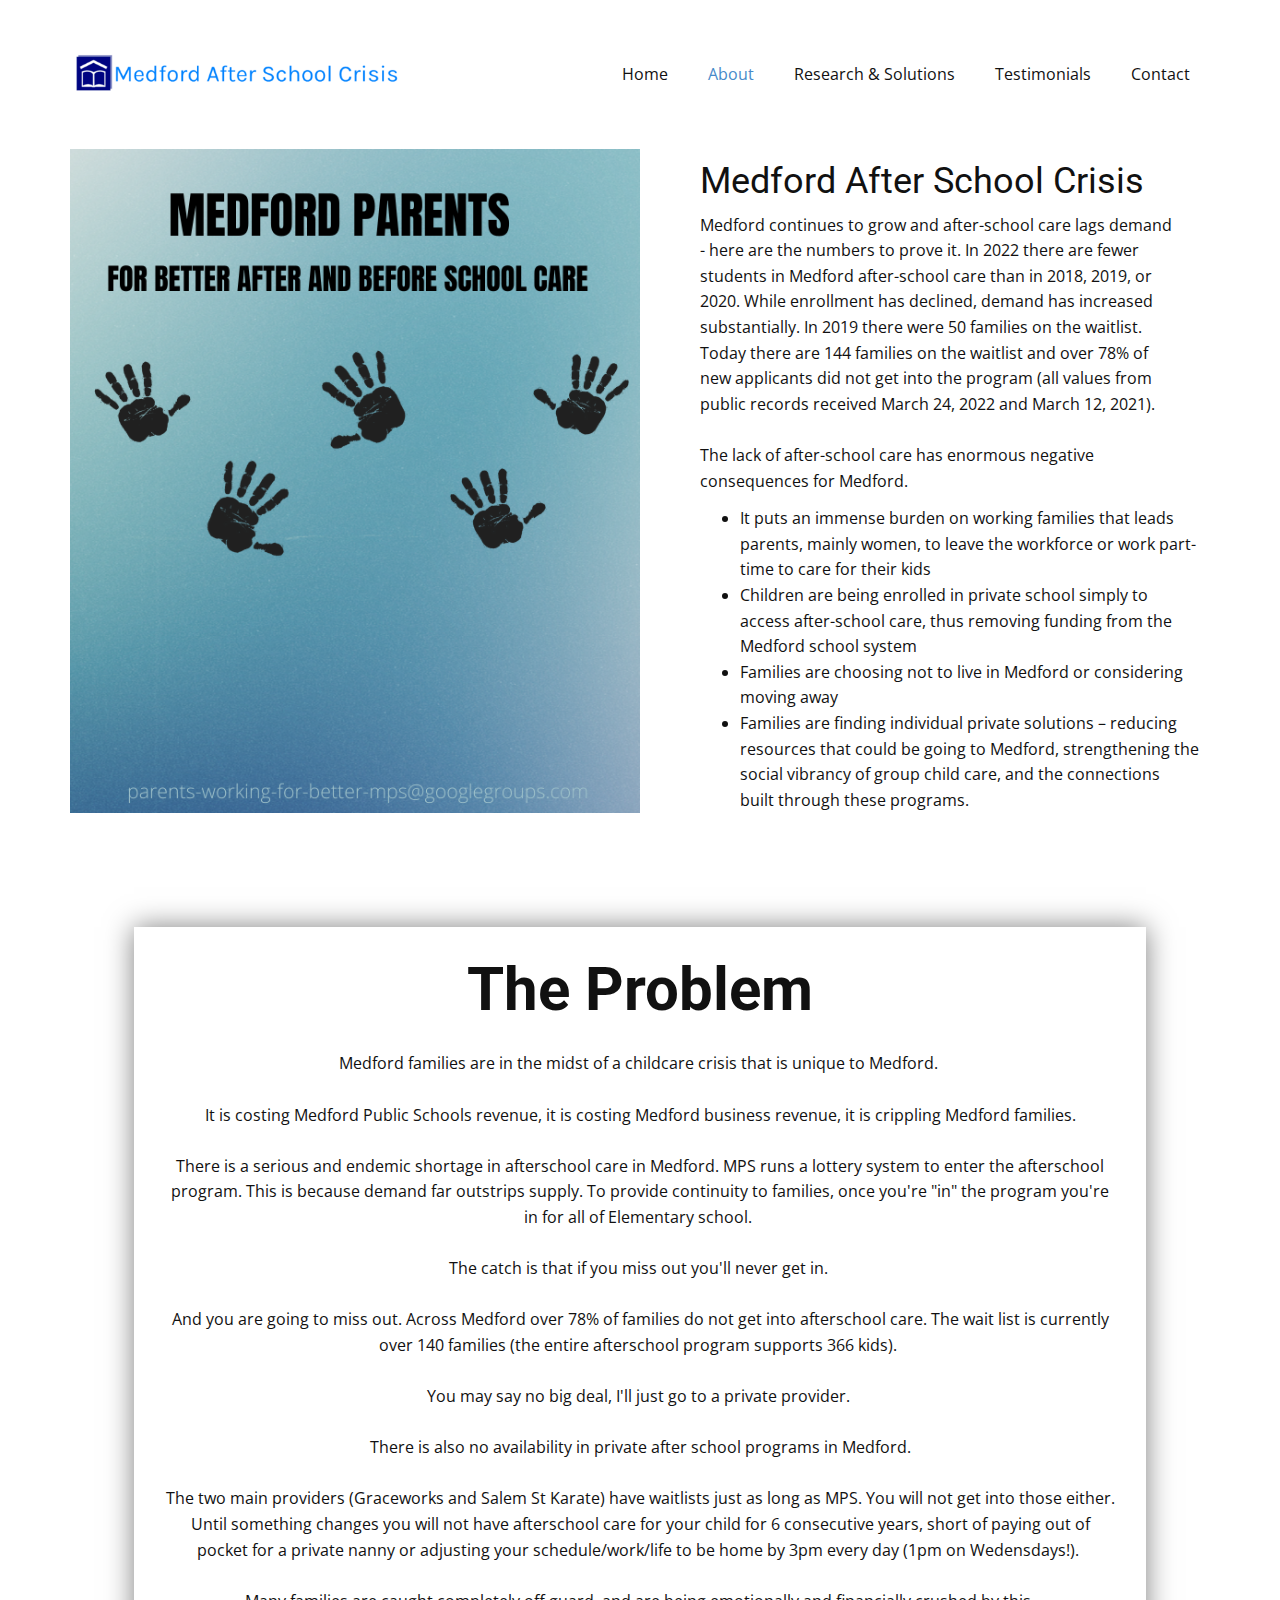
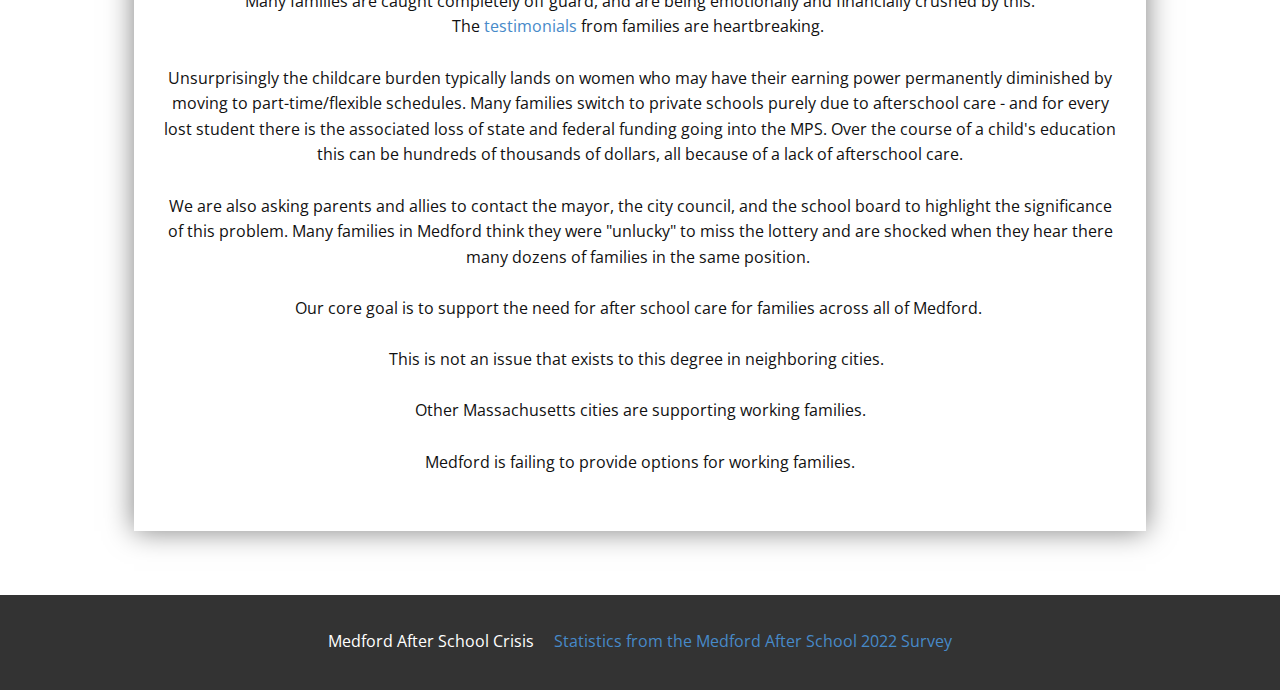
==== commit 79a556b9: "Add files via upload" ====
--- a/About.html
+++ b/About.html
@@ -39,7 +39,7 @@
           <div class="u-custom-menu u-nav-container">
             <ul class="u-nav u-unstyled u-nav-1"><li class="u-nav-item"><a class="u-button-style u-nav-link u-text-active-palette-1-base u-text-hover-palette-2-base" href="Home.html" style="padding: 10px 20px;">Home</a>
 </li><li class="u-nav-item"><a class="u-button-style u-nav-link u-text-active-palette-1-base u-text-hover-palette-2-base" href="About.html" style="padding: 10px 20px;">About</a>
-</li><li class="u-nav-item"><a class="u-button-style u-nav-link u-text-active-palette-1-base u-text-hover-palette-2-base" href="Research.html" style="padding: 10px 20px;">Research</a>
+</li><li class="u-nav-item"><a class="u-button-style u-nav-link u-text-active-palette-1-base u-text-hover-palette-2-base" href="Research.html" style="padding: 10px 20px;">Research &amp; Solutions</a>
 </li><li class="u-nav-item"><a class="u-button-style u-nav-link u-text-active-palette-1-base u-text-hover-palette-2-base" href="Testimonials.html" style="padding: 10px 20px;">Testimonials</a>
 </li><li class="u-nav-item"><a class="u-button-style u-nav-link u-text-active-palette-1-base u-text-hover-palette-2-base" href="Contact.html" style="padding: 10px 20px;">Contact</a>
 </li></ul>
@@ -50,7 +50,7 @@
                 <div class="u-menu-close"></div>
                 <ul class="u-align-center u-nav u-popupmenu-items u-unstyled u-nav-2"><li class="u-nav-item"><a class="u-button-style u-nav-link" href="Home.html">Home</a>
 </li><li class="u-nav-item"><a class="u-button-style u-nav-link" href="About.html">About</a>
-</li><li class="u-nav-item"><a class="u-button-style u-nav-link" href="Research.html">Research</a>
+</li><li class="u-nav-item"><a class="u-button-style u-nav-link" href="Research.html">Research &amp; Solutions</a>
 </li><li class="u-nav-item"><a class="u-button-style u-nav-link" href="Testimonials.html">Testimonials</a>
 </li><li class="u-nav-item"><a class="u-button-style u-nav-link" href="Contact.html">Contact</a>
 </li></ul>
@@ -120,4 +120,6 @@
         <p class="u-text u-text-1">Medford After School Crisis&nbsp; &nbsp; &nbsp;<a href="files/AfterschoolCrisis_March2022SurveyTestimony.pdf" class="u-active-none u-border-none u-btn u-button-link u-button-style u-file-link u-hover-none u-none u-text-palette-1-base u-btn-1">Statistics from the Medford After School 2022 Survey</a>
         </p>
       </div></footer>
+
+  
 </body></html>--- a/nicepage.css
+++ b/nicepage.css
@@ -22875,12 +22875,12 @@
 .u-container-layout.u-container-layout.u-color-1-dark-3:before,
 .u-table-alt-color-1-dark-3 tr:nth-child(even) {
   color: #ffffff;
-  background-color: #292d33;
+  background-color: #292e33;
 }
 .u-button-style.u-color-1-dark-3,
 .u-button-style.u-color-1-dark-3[class*="u-border-"] {
   color: #ffffff !important;
-  background-color: #292d33 !important;
+  background-color: #292e33 !important;
 }
 .u-button-style.u-color-1-dark-3:hover,
 .u-button-style.u-color-1-dark-3[class*="u-border-"]:hover,
@@ -22916,10 +22916,10 @@
 li.active > a.u-button-style.u-button-style.u-active-color-1-dark-3,
 li.active > a.u-button-style.u-button-style.u-active-color-1-dark-3[class*="u-border-"] {
   color: #ffffff !important;
-  background-color: #292d33 !important;
+  background-color: #292e33 !important;
 }
 a.u-link.u-hover-color-1-dark-3:hover {
-  color: #292d33 !important;
+  color: #292e33 !important;
 }
 .u-color-1-dark-2,
 .u-body.u-color-1-dark-2,
@@ -22930,12 +22930,12 @@
 .u-container-layout.u-container-layout.u-color-1-dark-2:before,
 .u-table-alt-color-1-dark-2 tr:nth-child(even) {
   color: #ffffff;
-  background-color: #555c66;
+  background-color: #425465;
 }
 .u-button-style.u-color-1-dark-2,
 .u-button-style.u-color-1-dark-2[class*="u-border-"] {
   color: #ffffff !important;
-  background-color: #555c66 !important;
+  background-color: #425465 !important;
 }
 .u-button-style.u-color-1-dark-2:hover,
 .u-button-style.u-color-1-dark-2[class*="u-border-"]:hover,
@@ -22948,7 +22948,7 @@
 li.active > .u-button-style.u-button-style.u-color-1-dark-2,
 li.active > .u-button-style.u-button-style.u-color-1-dark-2[class*="u-border-"] {
   color: #ffffff !important;
-  background-color: #4d535c !important;
+  background-color: #3b4c5b !important;
 }
 .u-hover-color-1-dark-2:hover,
 .u-hover-color-1-dark-2[class*="u-border-"]:hover,
@@ -22971,10 +22971,10 @@
 li.active > a.u-button-style.u-button-style.u-active-color-1-dark-2,
 li.active > a.u-button-style.u-button-style.u-active-color-1-dark-2[class*="u-border-"] {
   color: #ffffff !important;
-  background-color: #555c66 !important;
+  background-color: #425465 !important;
 }
 a.u-link.u-hover-color-1-dark-2:hover {
-  color: #555c66 !important;
+  color: #425465 !important;
 }
 .u-color-1-dark-1,
 .u-body.u-color-1-dark-1,
@@ -22985,12 +22985,12 @@
 .u-container-layout.u-container-layout.u-color-1-dark-1:before,
 .u-table-alt-color-1-dark-1 tr:nth-child(even) {
   color: #ffffff;
-  background-color: #858e99;
+  background-color: #4c7397;
 }
 .u-button-style.u-color-1-dark-1,
 .u-button-style.u-color-1-dark-1[class*="u-border-"] {
   color: #ffffff !important;
-  background-color: #858e99 !important;
+  background-color: #4c7397 !important;
 }
 .u-button-style.u-color-1-dark-1:hover,
 .u-button-style.u-color-1-dark-1[class*="u-border-"]:hover,
@@ -23003,7 +23003,7 @@
 li.active > .u-button-style.u-button-style.u-color-1-dark-1,
 li.active > .u-button-style.u-button-style.u-color-1-dark-1[class*="u-border-"] {
   color: #ffffff !important;
-  background-color: #75808c !important;
+  background-color: #446888 !important;
 }
 .u-hover-color-1-dark-1:hover,
 .u-hover-color-1-dark-1[class*="u-border-"]:hover,
@@ -23026,10 +23026,10 @@
 li.active > a.u-button-style.u-button-style.u-active-color-1-dark-1,
 li.active > a.u-button-style.u-button-style.u-active-color-1-dark-1[class*="u-border-"] {
   color: #ffffff !important;
-  background-color: #858e99 !important;
+  background-color: #4c7397 !important;
 }
 a.u-link.u-hover-color-1-dark-1:hover {
-  color: #858e99 !important;
+  color: #4c7397 !important;
 }
 .u-color-1,
 .u-body.u-color-1,
@@ -23039,13 +23039,13 @@
 .u-color-1.u-sidenav:before,
 .u-container-layout.u-container-layout.u-color-1:before,
 .u-table-alt-color-1 tr:nth-child(even) {
-  color: #111111;
-  background-color: #b9c1cc;
+  color: #ffffff;
+  background-color: #478ac9;
 }
 .u-button-style.u-color-1,
 .u-button-style.u-color-1[class*="u-border-"] {
-  color: #111111 !important;
-  background-color: #b9c1cc !important;
+  color: #ffffff !important;
+  background-color: #478ac9 !important;
 }
 .u-button-style.u-color-1:hover,
 .u-button-style.u-color-1[class*="u-border-"]:hover,
@@ -23057,8 +23057,8 @@
 .u-button-style.u-button-style.u-color-1[class*="u-border-"].active,
 li.active > .u-button-style.u-button-style.u-color-1,
 li.active > .u-button-style.u-button-style.u-color-1[class*="u-border-"] {
-  color: #111111 !important;
-  background-color: #a2adbc !important;
+  color: #ffffff !important;
+  background-color: #387cbd !important;
 }
 .u-hover-color-1:hover,
 .u-hover-color-1[class*="u-border-"]:hover,
@@ -23080,11 +23080,11 @@
 a.u-button-style.u-button-style.active > .u-active-color-1[class*="u-border-"],
 li.active > a.u-button-style.u-button-style.u-active-color-1,
 li.active > a.u-button-style.u-button-style.u-active-color-1[class*="u-border-"] {
-  color: #111111 !important;
-  background-color: #b9c1cc !important;
+  color: #ffffff !important;
+  background-color: #478ac9 !important;
 }
 a.u-link.u-hover-color-1:hover {
-  color: #b9c1cc !important;
+  color: #478ac9 !important;
 }
 .u-color-1-light-1,
 .u-body.u-color-1-light-1,
@@ -23094,13 +23094,13 @@
 .u-color-1-light-1.u-sidenav:before,
 .u-container-layout.u-container-layout.u-color-1-light-1:before,
 .u-table-alt-color-1-light-1 tr:nth-child(even) {
-  color: #111111;
-  background-color: #ccd3db;
+  color: #ffffff;
+  background-color: #77aad9;
 }
 .u-button-style.u-color-1-light-1,
 .u-button-style.u-color-1-light-1[class*="u-border-"] {
-  color: #111111 !important;
-  background-color: #ccd3db !important;
+  color: #ffffff !important;
+  background-color: #77aad9 !important;
 }
 .u-button-style.u-color-1-light-1:hover,
 .u-button-style.u-color-1-light-1[class*="u-border-"]:hover,
@@ -23112,8 +23112,8 @@
 .u-button-style.u-button-style.u-color-1-light-1[class*="u-border-"].active,
 li.active > .u-button-style.u-button-style.u-color-1-light-1,
 li.active > .u-button-style.u-button-style.u-color-1-light-1[class*="u-border-"] {
-  color: #111111 !important;
-  background-color: #b3bec9 !important;
+  color: #ffffff !important;
+  background-color: #5d9ad2 !important;
 }
 .u-hover-color-1-light-1:hover,
 .u-hover-color-1-light-1[class*="u-border-"]:hover,
@@ -23135,11 +23135,11 @@
 a.u-button-style.u-button-style.active > .u-active-color-1-light-1[class*="u-border-"],
 li.active > a.u-button-style.u-button-style.u-active-color-1-light-1,
 li.active > a.u-button-style.u-button-style.u-active-color-1-light-1[class*="u-border-"] {
-  color: #111111 !important;
-  background-color: #ccd3db !important;
+  color: #ffffff !important;
+  background-color: #77aad9 !important;
 }
 a.u-link.u-hover-color-1-light-1:hover {
-  color: #ccd3db !important;
+  color: #77aad9 !important;
 }
 .u-color-1-light-2,
 .u-body.u-color-1-light-2,
@@ -23150,12 +23150,12 @@
 .u-container-layout.u-container-layout.u-color-1-light-2:before,
 .u-table-alt-color-1-light-2 tr:nth-child(even) {
   color: #111111;
-  background-color: #e0e5eb;
+  background-color: #adcce9;
 }
 .u-button-style.u-color-1-light-2,
 .u-button-style.u-color-1-light-2[class*="u-border-"] {
   color: #111111 !important;
-  background-color: #e0e5eb !important;
+  background-color: #adcce9 !important;
 }
 .u-button-style.u-color-1-light-2:hover,
 .u-button-style.u-color-1-light-2[class*="u-border-"]:hover,
@@ -23168,7 +23168,7 @@
 li.active > .u-button-style.u-button-style.u-color-1-light-2,
 li.active > .u-button-style.u-button-style.u-color-1-light-2[class*="u-border-"] {
   color: #111111 !important;
-  background-color: #c4ced9 !important;
+  background-color: #8db8e0 !important;
 }
 .u-hover-color-1-light-2:hover,
 .u-hover-color-1-light-2[class*="u-border-"]:hover,
@@ -23191,10 +23191,10 @@
 li.active > a.u-button-style.u-button-style.u-active-color-1-light-2,
 li.active > a.u-button-style.u-button-style.u-active-color-1-light-2[class*="u-border-"] {
   color: #111111 !important;
-  background-color: #e0e5eb !important;
+  background-color: #adcce9 !important;
 }
 a.u-link.u-hover-color-1-light-2:hover {
-  color: #e0e5eb !important;
+  color: #adcce9 !important;
 }
 .u-color-1-light-3,
 .u-body.u-color-1-light-3,
@@ -23205,12 +23205,12 @@
 .u-container-layout.u-container-layout.u-color-1-light-3:before,
 .u-table-alt-color-1-light-3 tr:nth-child(even) {
   color: #111111;
-  background-color: #f5f7fa;
+  background-color: #e9f2fa;
 }
 .u-button-style.u-color-1-light-3,
 .u-button-style.u-color-1-light-3[class*="u-border-"] {
   color: #111111 !important;
-  background-color: #f5f7fa !important;
+  background-color: #e9f2fa !important;
 }
 .u-button-style.u-color-1-light-3:hover,
 .u-button-style.u-color-1-light-3[class*="u-border-"]:hover,
@@ -23223,7 +23223,7 @@
 li.active > .u-button-style.u-button-style.u-color-1-light-3,
 li.active > .u-button-style.u-button-style.u-color-1-light-3[class*="u-border-"] {
   color: #111111 !important;
-  background-color: #d4dde9 !important;
+  background-color: #c2dbf1 !important;
 }
 .u-hover-color-1-light-3:hover,
 .u-hover-color-1-light-3[class*="u-border-"]:hover,
@@ -23246,10 +23246,10 @@
 li.active > a.u-button-style.u-button-style.u-active-color-1-light-3,
 li.active > a.u-button-style.u-button-style.u-active-color-1-light-3[class*="u-border-"] {
   color: #111111 !important;
-  background-color: #f5f7fa !important;
+  background-color: #e9f2fa !important;
 }
 a.u-link.u-hover-color-1-light-3:hover {
-  color: #f5f7fa !important;
+  color: #e9f2fa !important;
 }
 .u-color-1-base,
 .u-body.u-color-1-base,
@@ -23259,13 +23259,13 @@
 .u-color-1-base.u-sidenav:before,
 .u-container-layout.u-container-layout.u-color-1-base:before,
 .u-table-alt-color-1-base tr:nth-child(even) {
-  color: #111111;
-  background-color: #b9c1cc;
+  color: #ffffff;
+  background-color: #478ac9;
 }
 .u-button-style.u-color-1-base,
 .u-button-style.u-color-1-base[class*="u-border-"] {
-  color: #111111 !important;
-  background-color: #b9c1cc !important;
+  color: #ffffff !important;
+  background-color: #478ac9 !important;
 }
 .u-button-style.u-color-1-base:hover,
 .u-button-style.u-color-1-base[class*="u-border-"]:hover,
@@ -23277,8 +23277,8 @@
 .u-button-style.u-button-style.u-color-1-base[class*="u-border-"].active,
 li.active > .u-button-style.u-button-style.u-color-1-base,
 li.active > .u-button-style.u-button-style.u-color-1-base[class*="u-border-"] {
-  color: #111111 !important;
-  background-color: #a2adbc !important;
+  color: #ffffff !important;
+  background-color: #387cbd !important;
 }
 .u-hover-color-1-base:hover,
 .u-hover-color-1-base[class*="u-border-"]:hover,
@@ -23300,11 +23300,11 @@
 a.u-button-style.u-button-style.active > .u-active-color-1-base[class*="u-border-"],
 li.active > a.u-button-style.u-button-style.u-active-color-1-base,
 li.active > a.u-button-style.u-button-style.u-active-color-1-base[class*="u-border-"] {
-  color: #111111 !important;
-  background-color: #b9c1cc !important;
+  color: #ffffff !important;
+  background-color: #478ac9 !important;
 }
 a.u-link.u-hover-color-1-base:hover {
-  color: #b9c1cc !important;
+  color: #478ac9 !important;
 }
 .u-color-2-dark-3,
 .u-body.u-color-2-dark-3,
@@ -23315,12 +23315,12 @@
 .u-container-layout.u-container-layout.u-color-2-dark-3:before,
 .u-table-alt-color-2-dark-3 tr:nth-child(even) {
   color: #ffffff;
-  background-color: #292e33;
+  background-color: #332929;
 }
 .u-button-style.u-color-2-dark-3,
 .u-button-style.u-color-2-dark-3[class*="u-border-"] {
   color: #ffffff !important;
-  background-color: #292e33 !important;
+  background-color: #332929 !important;
 }
 .u-button-style.u-color-2-dark-3:hover,
 .u-button-style.u-color-2-dark-3[class*="u-border-"]:hover,
@@ -23333,7 +23333,7 @@
 li.active > .u-button-style.u-button-style.u-color-2-dark-3,
 li.active > .u-button-style.u-button-style.u-color-2-dark-3[class*="u-border-"] {
   color: #ffffff !important;
-  background-color: #25292e !important;
+  background-color: #2e2525 !important;
 }
 .u-hover-color-2-dark-3:hover,
 .u-hover-color-2-dark-3[class*="u-border-"]:hover,
@@ -23356,10 +23356,10 @@
 li.active > a.u-button-style.u-button-style.u-active-color-2-dark-3,
 li.active > a.u-button-style.u-button-style.u-active-color-2-dark-3[class*="u-border-"] {
   color: #ffffff !important;
-  background-color: #292e33 !important;
+  background-color: #332929 !important;
 }
 a.u-link.u-hover-color-2-dark-3:hover {
-  color: #292e33 !important;
+  color: #332929 !important;
 }
 .u-color-2-dark-2,
 .u-body.u-color-2-dark-2,
@@ -23370,12 +23370,12 @@
 .u-container-layout.u-container-layout.u-color-2-dark-2:before,
 .u-table-alt-color-2-dark-2 tr:nth-child(even) {
   color: #ffffff;
-  background-color: #425465;
+  background-color: #6b4748;
 }
 .u-button-style.u-color-2-dark-2,
 .u-button-style.u-color-2-dark-2[class*="u-border-"] {
   color: #ffffff !important;
-  background-color: #425465 !important;
+  background-color: #6b4748 !important;
 }
 .u-button-style.u-color-2-dark-2:hover,
 .u-button-style.u-color-2-dark-2[class*="u-border-"]:hover,
@@ -23388,7 +23388,7 @@
 li.active > .u-button-style.u-button-style.u-color-2-dark-2,
 li.active > .u-button-style.u-button-style.u-color-2-dark-2[class*="u-border-"] {
   color: #ffffff !important;
-  background-color: #3b4c5b !important;
+  background-color: #604041 !important;
 }
 .u-hover-color-2-dark-2:hover,
 .u-hover-color-2-dark-2[class*="u-border-"]:hover,
@@ -23411,10 +23411,10 @@
 li.active > a.u-button-style.u-button-style.u-active-color-2-dark-2,
 li.active > a.u-button-style.u-button-style.u-active-color-2-dark-2[class*="u-border-"] {
   color: #ffffff !important;
-  background-color: #425465 !important;
+  background-color: #6b4748 !important;
 }
 a.u-link.u-hover-color-2-dark-2:hover {
-  color: #425465 !important;
+  color: #6b4748 !important;
 }
 .u-color-2-dark-1,
 .u-body.u-color-2-dark-1,
@@ -23425,12 +23425,12 @@
 .u-container-layout.u-container-layout.u-color-2-dark-1:before,
 .u-table-alt-color-2-dark-1 tr:nth-child(even) {
   color: #ffffff;
-  background-color: #4c7397;
+  background-color: #a35559;
 }
 .u-button-style.u-color-2-dark-1,
 .u-button-style.u-color-2-dark-1[class*="u-border-"] {
   color: #ffffff !important;
-  background-color: #4c7397 !important;
+  background-color: #a35559 !important;
 }
 .u-button-style.u-color-2-dark-1:hover,
 .u-button-style.u-color-2-dark-1[class*="u-border-"]:hover,
@@ -23443,7 +23443,7 @@
 li.active > .u-button-style.u-button-style.u-color-2-dark-1,
 li.active > .u-button-style.u-button-style.u-color-2-dark-1[class*="u-border-"] {
   color: #ffffff !important;
-  background-color: #446888 !important;
+  background-color: #934c50 !important;
 }
 .u-hover-color-2-dark-1:hover,
 .u-hover-color-2-dark-1[class*="u-border-"]:hover,
@@ -23466,10 +23466,10 @@
 li.active > a.u-button-style.u-button-style.u-active-color-2-dark-1,
 li.active > a.u-button-style.u-button-style.u-active-color-2-dark-1[class*="u-border-"] {
   color: #ffffff !important;
-  background-color: #4c7397 !important;
+  background-color: #a35559 !important;
 }
 a.u-link.u-hover-color-2-dark-1:hover {
-  color: #4c7397 !important;
+  color: #a35559 !important;
 }
 .u-color-2,
 .u-body.u-color-2,
@@ -23480,12 +23480,12 @@
 .u-container-layout.u-container-layout.u-color-2:before,
 .u-table-alt-color-2 tr:nth-child(even) {
   color: #ffffff;
-  background-color: #478ac9;
+  background-color: #db545a;
 }
 .u-button-style.u-color-2,
 .u-button-style.u-color-2[class*="u-border-"] {
   color: #ffffff !important;
-  background-color: #478ac9 !important;
+  background-color: #db545a !important;
 }
 .u-button-style.u-color-2:hover,
 .u-button-style.u-color-2[class*="u-border-"]:hover,
@@ -23498,7 +23498,7 @@
 li.active > .u-button-style.u-button-style.u-color-2,
 li.active > .u-button-style.u-button-style.u-color-2[class*="u-border-"] {
   color: #ffffff !important;
-  background-color: #387cbd !important;
+  background-color: #d63b42 !important;
 }
 .u-hover-color-2:hover,
 .u-hover-color-2[class*="u-border-"]:hover,
@@ -23521,10 +23521,10 @@
 li.active > a.u-button-style.u-button-style.u-active-color-2,
 li.active > a.u-button-style.u-button-style.u-active-color-2[class*="u-border-"] {
   color: #ffffff !important;
-  background-color: #478ac9 !important;
+  background-color: #db545a !important;
 }
 a.u-link.u-hover-color-2:hover {
-  color: #478ac9 !important;
+  color: #db545a !important;
 }
 .u-color-2-light-1,
 .u-body.u-color-2-light-1,
@@ -23535,12 +23535,12 @@
 .u-container-layout.u-container-layout.u-color-2-light-1:before,
 .u-table-alt-color-2-light-1 tr:nth-child(even) {
   color: #ffffff;
-  background-color: #77aad9;
+  background-color: #e68387;
 }
 .u-button-style.u-color-2-light-1,
 .u-button-style.u-color-2-light-1[class*="u-border-"] {
   color: #ffffff !important;
-  background-color: #77aad9 !important;
+  background-color: #e68387 !important;
 }
 .u-button-style.u-color-2-light-1:hover,
 .u-button-style.u-color-2-light-1[class*="u-border-"]:hover,
@@ -23553,7 +23553,7 @@
 li.active > .u-button-style.u-button-style.u-color-2-light-1,
 li.active > .u-button-style.u-button-style.u-color-2-light-1[class*="u-border-"] {
   color: #ffffff !important;
-  background-color: #5d9ad2 !important;
+  background-color: #e0656a !important;
 }
 .u-hover-color-2-light-1:hover,
 .u-hover-color-2-light-1[class*="u-border-"]:hover,
@@ -23576,10 +23576,10 @@
 li.active > a.u-button-style.u-button-style.u-active-color-2-light-1,
 li.active > a.u-button-style.u-button-style.u-active-color-2-light-1[class*="u-border-"] {
   color: #ffffff !important;
-  background-color: #77aad9 !important;
+  background-color: #e68387 !important;
 }
 a.u-link.u-hover-color-2-light-1:hover {
-  color: #77aad9 !important;
+  color: #e68387 !important;
 }
 .u-color-2-light-2,
 .u-body.u-color-2-light-2,
@@ -23590,12 +23590,12 @@
 .u-container-layout.u-container-layout.u-color-2-light-2:before,
 .u-table-alt-color-2-light-2 tr:nth-child(even) {
   color: #111111;
-  background-color: #adcce9;
+  background-color: #f1b5b8;
 }
 .u-button-style.u-color-2-light-2,
 .u-button-style.u-color-2-light-2[class*="u-border-"] {
   color: #111111 !important;
-  background-color: #adcce9 !important;
+  background-color: #f1b5b8 !important;
 }
 .u-button-style.u-color-2-light-2:hover,
 .u-button-style.u-color-2-light-2[class*="u-border-"]:hover,
@@ -23608,7 +23608,7 @@
 li.active > .u-button-style.u-button-style.u-color-2-light-2,
 li.active > .u-button-style.u-button-style.u-color-2-light-2[class*="u-border-"] {
   color: #111111 !important;
-  background-color: #8db8e0 !important;
+  background-color: #ea9296 !important;
 }
 .u-hover-color-2-light-2:hover,
 .u-hover-color-2-light-2[class*="u-border-"]:hover,
@@ -23631,10 +23631,10 @@
 li.active > a.u-button-style.u-button-style.u-active-color-2-light-2,
 li.active > a.u-button-style.u-button-style.u-active-color-2-light-2[class*="u-border-"] {
   color: #111111 !important;
-  background-color: #adcce9 !important;
+  background-color: #f1b5b8 !important;
 }
 a.u-link.u-hover-color-2-light-2:hover {
-  color: #adcce9 !important;
+  color: #f1b5b8 !important;
 }
 .u-color-2-light-3,
 .u-body.u-color-2-light-3,
@@ -23645,12 +23645,12 @@
 .u-container-layout.u-container-layout.u-color-2-light-3:before,
 .u-table-alt-color-2-light-3 tr:nth-child(even) {
   color: #111111;
-  background-color: #e9f2fa;
+  background-color: #fbeced;
 }
 .u-button-style.u-color-2-light-3,
 .u-button-style.u-color-2-light-3[class*="u-border-"] {
   color: #111111 !important;
-  background-color: #e9f2fa !important;
+  background-color: #fbeced !important;
 }
 .u-button-style.u-color-2-light-3:hover,
 .u-button-style.u-color-2-light-3[class*="u-border-"]:hover,
@@ -23663,7 +23663,7 @@
 li.active > .u-button-style.u-button-style.u-color-2-light-3,
 li.active > .u-button-style.u-button-style.u-color-2-light-3[class*="u-border-"] {
   color: #111111 !important;
-  background-color: #c2dbf1 !important;
+  background-color: #f3c4c7 !important;
 }
 .u-hover-color-2-light-3:hover,
 .u-hover-color-2-light-3[class*="u-border-"]:hover,
@@ -23686,10 +23686,10 @@
 li.active > a.u-button-style.u-button-style.u-active-color-2-light-3,
 li.active > a.u-button-style.u-button-style.u-active-color-2-light-3[class*="u-border-"] {
   color: #111111 !important;
-  background-color: #e9f2fa !important;
+  background-color: #fbeced !important;
 }
 a.u-link.u-hover-color-2-light-3:hover {
-  color: #e9f2fa !important;
+  color: #fbeced !important;
 }
 .u-color-2-base,
 .u-body.u-color-2-base,
@@ -23700,12 +23700,12 @@
 .u-container-layout.u-container-layout.u-color-2-base:before,
 .u-table-alt-color-2-base tr:nth-child(even) {
   color: #ffffff;
-  background-color: #478ac9;
+  background-color: #db545a;
 }
 .u-button-style.u-color-2-base,
 .u-button-style.u-color-2-base[class*="u-border-"] {
   color: #ffffff !important;
-  background-color: #478ac9 !important;
+  background-color: #db545a !important;
 }
 .u-button-style.u-color-2-base:hover,
 .u-button-style.u-color-2-base[class*="u-border-"]:hover,
@@ -23718,7 +23718,7 @@
 li.active > .u-button-style.u-button-style.u-color-2-base,
 li.active > .u-button-style.u-button-style.u-color-2-base[class*="u-border-"] {
   color: #ffffff !important;
-  background-color: #387cbd !important;
+  background-color: #d63b42 !important;
 }
 .u-hover-color-2-base:hover,
 .u-hover-color-2-base[class*="u-border-"]:hover,
@@ -23741,10 +23741,10 @@
 li.active > a.u-button-style.u-button-style.u-active-color-2-base,
 li.active > a.u-button-style.u-button-style.u-active-color-2-base[class*="u-border-"] {
   color: #ffffff !important;
-  background-color: #478ac9 !important;
+  background-color: #db545a !important;
 }
 a.u-link.u-hover-color-2-base:hover {
-  color: #478ac9 !important;
+  color: #db545a !important;
 }
 .u-color-3-dark-3,
 .u-body.u-color-3-dark-3,
@@ -23755,12 +23755,12 @@
 .u-container-layout.u-container-layout.u-color-3-dark-3:before,
 .u-table-alt-color-3-dark-3 tr:nth-child(even) {
   color: #ffffff;
-  background-color: #332929;
+  background-color: #333129;
 }
 .u-button-style.u-color-3-dark-3,
 .u-button-style.u-color-3-dark-3[class*="u-border-"] {
   color: #ffffff !important;
-  background-color: #332929 !important;
+  background-color: #333129 !important;
 }
 .u-button-style.u-color-3-dark-3:hover,
 .u-button-style.u-color-3-dark-3[class*="u-border-"]:hover,
@@ -23773,7 +23773,7 @@
 li.active > .u-button-style.u-button-style.u-color-3-dark-3,
 li.active > .u-button-style.u-button-style.u-color-3-dark-3[class*="u-border-"] {
   color: #ffffff !important;
-  background-color: #2e2525 !important;
+  background-color: #2e2c25 !important;
 }
 .u-hover-color-3-dark-3:hover,
 .u-hover-color-3-dark-3[class*="u-border-"]:hover,
@@ -23796,10 +23796,10 @@
 li.active > a.u-button-style.u-button-style.u-active-color-3-dark-3,
 li.active > a.u-button-style.u-button-style.u-active-color-3-dark-3[class*="u-border-"] {
   color: #ffffff !important;
-  background-color: #332929 !important;
+  background-color: #333129 !important;
 }
 a.u-link.u-hover-color-3-dark-3:hover {
-  color: #332929 !important;
+  color: #333129 !important;
 }
 .u-color-3-dark-2,
 .u-body.u-color-3-dark-2,
@@ -23810,12 +23810,12 @@
 .u-container-layout.u-container-layout.u-color-3-dark-2:before,
 .u-table-alt-color-3-dark-2 tr:nth-child(even) {
   color: #ffffff;
-  background-color: #6b4748;
+  background-color: #72683f;
 }
 .u-button-style.u-color-3-dark-2,
 .u-button-style.u-color-3-dark-2[class*="u-border-"] {
   color: #ffffff !important;
-  background-color: #6b4748 !important;
+  background-color: #72683f !important;
 }
 .u-button-style.u-color-3-dark-2:hover,
 .u-button-style.u-color-3-dark-2[class*="u-border-"]:hover,
@@ -23828,7 +23828,7 @@
 li.active > .u-button-style.u-button-style.u-color-3-dark-2,
 li.active > .u-button-style.u-button-style.u-color-3-dark-2[class*="u-border-"] {
   color: #ffffff !important;
-  background-color: #604041 !important;
+  background-color: #675e39 !important;
 }
 .u-hover-color-3-dark-2:hover,
 .u-hover-color-3-dark-2[class*="u-border-"]:hover,
@@ -23851,10 +23851,10 @@
 li.active > a.u-button-style.u-button-style.u-active-color-3-dark-2,
 li.active > a.u-button-style.u-button-style.u-active-color-3-dark-2[class*="u-border-"] {
   color: #ffffff !important;
-  background-color: #6b4748 !important;
+  background-color: #72683f !important;
 }
 a.u-link.u-hover-color-3-dark-2:hover {
-  color: #6b4748 !important;
+  color: #72683f !important;
 }
 .u-color-3-dark-1,
 .u-body.u-color-3-dark-1,
@@ -23865,12 +23865,12 @@
 .u-container-layout.u-container-layout.u-color-3-dark-1:before,
 .u-table-alt-color-3-dark-1 tr:nth-child(even) {
   color: #ffffff;
-  background-color: #a35559;
+  background-color: #b29a36;
 }
 .u-button-style.u-color-3-dark-1,
 .u-button-style.u-color-3-dark-1[class*="u-border-"] {
   color: #ffffff !important;
-  background-color: #a35559 !important;
+  background-color: #b29a36 !important;
 }
 .u-button-style.u-color-3-dark-1:hover,
 .u-button-style.u-color-3-dark-1[class*="u-border-"]:hover,
@@ -23883,7 +23883,7 @@
 li.active > .u-button-style.u-button-style.u-color-3-dark-1,
 li.active > .u-button-style.u-button-style.u-color-3-dark-1[class*="u-border-"] {
   color: #ffffff !important;
-  background-color: #934c50 !important;
+  background-color: #a08b31 !important;
 }
 .u-hover-color-3-dark-1:hover,
 .u-hover-color-3-dark-1[class*="u-border-"]:hover,
@@ -23906,10 +23906,10 @@
 li.active > a.u-button-style.u-button-style.u-active-color-3-dark-1,
 li.active > a.u-button-style.u-button-style.u-active-color-3-dark-1[class*="u-border-"] {
   color: #ffffff !important;
-  background-color: #a35559 !important;
+  background-color: #b29a36 !important;
 }
 a.u-link.u-hover-color-3-dark-1:hover {
-  color: #a35559 !important;
+  color: #b29a36 !important;
 }
 .u-color-3,
 .u-body.u-color-3,
@@ -23919,13 +23919,13 @@
 .u-color-3.u-sidenav:before,
 .u-container-layout.u-container-layout.u-color-3:before,
 .u-table-alt-color-3 tr:nth-child(even) {
-  color: #ffffff;
-  background-color: #db545a;
+  color: #111111;
+  background-color: #f1c50e;
 }
 .u-button-style.u-color-3,
 .u-button-style.u-color-3[class*="u-border-"] {
-  color: #ffffff !important;
-  background-color: #db545a !important;
+  color: #111111 !important;
+  background-color: #f1c50e !important;
 }
 .u-button-style.u-color-3:hover,
 .u-button-style.u-color-3[class*="u-border-"]:hover,
@@ -23937,8 +23937,8 @@
 .u-button-style.u-button-style.u-color-3[class*="u-border-"].active,
 li.active > .u-button-style.u-button-style.u-color-3,
 li.active > .u-button-style.u-button-style.u-color-3[class*="u-border-"] {
-  color: #ffffff !important;
-  background-color: #d63b42 !important;
+  color: #111111 !important;
+  background-color: #d9b10d !important;
 }
 .u-hover-color-3:hover,
 .u-hover-color-3[class*="u-border-"]:hover,
@@ -23960,11 +23960,11 @@
 a.u-button-style.u-button-style.active > .u-active-color-3[class*="u-border-"],
 li.active > a.u-button-style.u-button-style.u-active-color-3,
 li.active > a.u-button-style.u-button-style.u-active-color-3[class*="u-border-"] {
-  color: #ffffff !important;
-  background-color: #db545a !important;
+  color: #111111 !important;
+  background-color: #f1c50e !important;
 }
 a.u-link.u-hover-color-3:hover {
-  color: #db545a !important;
+  color: #f1c50e !important;
 }
 .u-color-3-light-1,
 .u-body.u-color-3-light-1,
@@ -23974,13 +23974,13 @@
 .u-color-3-light-1.u-sidenav:before,
 .u-container-layout.u-container-layout.u-color-3-light-1:before,
 .u-table-alt-color-3-light-1 tr:nth-child(even) {
-  color: #ffffff;
-  background-color: #e68387;
+  color: #111111;
+  background-color: #f5d654;
 }
 .u-button-style.u-color-3-light-1,
 .u-button-style.u-color-3-light-1[class*="u-border-"] {
-  color: #ffffff !important;
-  background-color: #e68387 !important;
+  color: #111111 !important;
+  background-color: #f5d654 !important;
 }
 .u-button-style.u-color-3-light-1:hover,
 .u-button-style.u-color-3-light-1[class*="u-border-"]:hover,
@@ -23992,8 +23992,8 @@
 .u-button-style.u-button-style.u-color-3-light-1[class*="u-border-"].active,
 li.active > .u-button-style.u-button-style.u-color-3-light-1,
 li.active > .u-button-style.u-button-style.u-color-3-light-1[class*="u-border-"] {
-  color: #ffffff !important;
-  background-color: #e0656a !important;
+  color: #111111 !important;
+  background-color: #f3cf35 !important;
 }
 .u-hover-color-3-light-1:hover,
 .u-hover-color-3-light-1[class*="u-border-"]:hover,
@@ -24015,11 +24015,11 @@
 a.u-button-style.u-button-style.active > .u-active-color-3-light-1[class*="u-border-"],
 li.active > a.u-button-style.u-button-style.u-active-color-3-light-1,
 li.active > a.u-button-style.u-button-style.u-active-color-3-light-1[class*="u-border-"] {
-  color: #ffffff !important;
-  background-color: #e68387 !important;
+  color: #111111 !important;
+  background-color: #f5d654 !important;
 }
 a.u-link.u-hover-color-3-light-1:hover {
-  color: #e68387 !important;
+  color: #f5d654 !important;
 }
 .u-color-3-light-2,
 .u-body.u-color-3-light-2,
@@ -24030,12 +24030,12 @@
 .u-container-layout.u-container-layout.u-color-3-light-2:before,
 .u-table-alt-color-3-light-2 tr:nth-child(even) {
   color: #111111;
-  background-color: #f1b5b8;
+  background-color: #f9e79b;
 }
 .u-button-style.u-color-3-light-2,
 .u-button-style.u-color-3-light-2[class*="u-border-"] {
   color: #111111 !important;
-  background-color: #f1b5b8 !important;
+  background-color: #f9e79b !important;
 }
 .u-button-style.u-color-3-light-2:hover,
 .u-button-style.u-color-3-light-2[class*="u-border-"]:hover,
@@ -24048,7 +24048,7 @@
 li.active > .u-button-style.u-button-style.u-color-3-light-2,
 li.active > .u-button-style.u-button-style.u-color-3-light-2[class*="u-border-"] {
   color: #111111 !important;
-  background-color: #ea9296 !important;
+  background-color: #f7de75 !important;
 }
 .u-hover-color-3-light-2:hover,
 .u-hover-color-3-light-2[class*="u-border-"]:hover,
@@ -24071,10 +24071,10 @@
 li.active > a.u-button-style.u-button-style.u-active-color-3-light-2,
 li.active > a.u-button-style.u-button-style.u-active-color-3-light-2[class*="u-border-"] {
   color: #111111 !important;
-  background-color: #f1b5b8 !important;
+  background-color: #f9e79b !important;
 }
 a.u-link.u-hover-color-3-light-2:hover {
-  color: #f1b5b8 !important;
+  color: #f9e79b !important;
 }
 .u-color-3-light-3,
 .u-body.u-color-3-light-3,
@@ -24085,12 +24085,12 @@
 .u-container-layout.u-container-layout.u-color-3-light-3:before,
 .u-table-alt-color-3-light-3 tr:nth-child(even) {
   color: #111111;
-  background-color: #fbeced;
+  background-color: #fef9e6;
 }
 .u-button-style.u-color-3-light-3,
 .u-button-style.u-color-3-light-3[class*="u-border-"] {
   color: #111111 !important;
-  background-color: #fbeced !important;
+  background-color: #fef9e6 !important;
 }
 .u-button-style.u-color-3-light-3:hover,
 .u-button-style.u-color-3-light-3[class*="u-border-"]:hover,
@@ -24103,7 +24103,7 @@
 li.active > .u-button-style.u-button-style.u-color-3-light-3,
 li.active > .u-button-style.u-button-style.u-color-3-light-3[class*="u-border-"] {
   color: #111111 !important;
-  background-color: #f3c4c7 !important;
+  background-color: #fceeb7 !important;
 }
 .u-hover-color-3-light-3:hover,
 .u-hover-color-3-light-3[class*="u-border-"]:hover,
@@ -24126,10 +24126,10 @@
 li.active > a.u-button-style.u-button-style.u-active-color-3-light-3,
 li.active > a.u-button-style.u-button-style.u-active-color-3-light-3[class*="u-border-"] {
   color: #111111 !important;
-  background-color: #fbeced !important;
+  background-color: #fef9e6 !important;
 }
 a.u-link.u-hover-color-3-light-3:hover {
-  color: #fbeced !important;
+  color: #fef9e6 !important;
 }
 .u-color-3-base,
 .u-body.u-color-3-base,
@@ -24139,13 +24139,13 @@
 .u-color-3-base.u-sidenav:before,
 .u-container-layout.u-container-layout.u-color-3-base:before,
 .u-table-alt-color-3-base tr:nth-child(even) {
-  color: #ffffff;
-  background-color: #db545a;
+  color: #111111;
+  background-color: #f1c50e;
 }
 .u-button-style.u-color-3-base,
 .u-button-style.u-color-3-base[class*="u-border-"] {
-  color: #ffffff !important;
-  background-color: #db545a !important;
+  color: #111111 !important;
+  background-color: #f1c50e !important;
 }
 .u-button-style.u-color-3-base:hover,
 .u-button-style.u-color-3-base[class*="u-border-"]:hover,
@@ -24157,8 +24157,8 @@
 .u-button-style.u-button-style.u-color-3-base[class*="u-border-"].active,
 li.active > .u-button-style.u-button-style.u-color-3-base,
 li.active > .u-button-style.u-button-style.u-color-3-base[class*="u-border-"] {
-  color: #ffffff !important;
-  background-color: #d63b42 !important;
+  color: #111111 !important;
+  background-color: #d9b10d !important;
 }
 .u-hover-color-3-base:hover,
 .u-hover-color-3-base[class*="u-border-"]:hover,
@@ -24180,11 +24180,11 @@
 a.u-button-style.u-button-style.active > .u-active-color-3-base[class*="u-border-"],
 li.active > a.u-button-style.u-button-style.u-active-color-3-base,
 li.active > a.u-button-style.u-button-style.u-active-color-3-base[class*="u-border-"] {
-  color: #ffffff !important;
-  background-color: #db545a !important;
+  color: #111111 !important;
+  background-color: #f1c50e !important;
 }
 a.u-link.u-hover-color-3-base:hover {
-  color: #db545a !important;
+  color: #f1c50e !important;
 }
 .u-color-4-dark-3,
 .u-body.u-color-4-dark-3,
@@ -24195,12 +24195,12 @@
 .u-container-layout.u-container-layout.u-color-4-dark-3:before,
 .u-table-alt-color-4-dark-3 tr:nth-child(even) {
   color: #ffffff;
-  background-color: #333129;
+  background-color: #293332;
 }
 .u-button-style.u-color-4-dark-3,
 .u-button-style.u-color-4-dark-3[class*="u-border-"] {
   color: #ffffff !important;
-  background-color: #333129 !important;
+  background-color: #293332 !important;
 }
 .u-button-style.u-color-4-dark-3:hover,
 .u-button-style.u-color-4-dark-3[class*="u-border-"]:hover,
@@ -24213,7 +24213,7 @@
 li.active > .u-button-style.u-button-style.u-color-4-dark-3,
 li.active > .u-button-style.u-button-style.u-color-4-dark-3[class*="u-border-"] {
   color: #ffffff !important;
-  background-color: #2e2c25 !important;
+  background-color: #252e2d !important;
 }
 .u-hover-color-4-dark-3:hover,
 .u-hover-color-4-dark-3[class*="u-border-"]:hover,
@@ -24236,10 +24236,10 @@
 li.active > a.u-button-style.u-button-style.u-active-color-4-dark-3,
 li.active > a.u-button-style.u-button-style.u-active-color-4-dark-3[class*="u-border-"] {
   color: #ffffff !important;
-  background-color: #333129 !important;
+  background-color: #293332 !important;
 }
 a.u-link.u-hover-color-4-dark-3:hover {
-  color: #333129 !important;
+  color: #293332 !important;
 }
 .u-color-4-dark-2,
 .u-body.u-color-4-dark-2,
@@ -24250,12 +24250,12 @@
 .u-container-layout.u-container-layout.u-color-4-dark-2:before,
 .u-table-alt-color-4-dark-2 tr:nth-child(even) {
   color: #ffffff;
-  background-color: #72683f;
+  background-color: #41807c;
 }
 .u-button-style.u-color-4-dark-2,
 .u-button-style.u-color-4-dark-2[class*="u-border-"] {
   color: #ffffff !important;
-  background-color: #72683f !important;
+  background-color: #41807c !important;
 }
 .u-button-style.u-color-4-dark-2:hover,
 .u-button-style.u-color-4-dark-2[class*="u-border-"]:hover,
@@ -24268,7 +24268,7 @@
 li.active > .u-button-style.u-button-style.u-color-4-dark-2,
 li.active > .u-button-style.u-button-style.u-color-4-dark-2[class*="u-border-"] {
   color: #ffffff !important;
-  background-color: #675e39 !important;
+  background-color: #3a7370 !important;
 }
 .u-hover-color-4-dark-2:hover,
 .u-hover-color-4-dark-2[class*="u-border-"]:hover,
@@ -24291,10 +24291,10 @@
 li.active > a.u-button-style.u-button-style.u-active-color-4-dark-2,
 li.active > a.u-button-style.u-button-style.u-active-color-4-dark-2[class*="u-border-"] {
   color: #ffffff !important;
-  background-color: #72683f !important;
+  background-color: #41807c !important;
 }
 a.u-link.u-hover-color-4-dark-2:hover {
-  color: #72683f !important;
+  color: #41807c !important;
 }
 .u-color-4-dark-1,
 .u-body.u-color-4-dark-1,
@@ -24305,12 +24305,12 @@
 .u-container-layout.u-container-layout.u-color-4-dark-1:before,
 .u-table-alt-color-4-dark-1 tr:nth-child(even) {
   color: #ffffff;
-  background-color: #b29a36;
+  background-color: #2cccc4;
 }
 .u-button-style.u-color-4-dark-1,
 .u-button-style.u-color-4-dark-1[class*="u-border-"] {
   color: #ffffff !important;
-  background-color: #b29a36 !important;
+  background-color: #2cccc4 !important;
 }
 .u-button-style.u-color-4-dark-1:hover,
 .u-button-style.u-color-4-dark-1[class*="u-border-"]:hover,
@@ -24323,7 +24323,7 @@
 li.active > .u-button-style.u-button-style.u-color-4-dark-1,
 li.active > .u-button-style.u-button-style.u-color-4-dark-1[class*="u-border-"] {
   color: #ffffff !important;
-  background-color: #a08b31 !important;
+  background-color: #28b8b0 !important;
 }
 .u-hover-color-4-dark-1:hover,
 .u-hover-color-4-dark-1[class*="u-border-"]:hover,
@@ -24346,10 +24346,10 @@
 li.active > a.u-button-style.u-button-style.u-active-color-4-dark-1,
 li.active > a.u-button-style.u-button-style.u-active-color-4-dark-1[class*="u-border-"] {
   color: #ffffff !important;
-  background-color: #b29a36 !important;
+  background-color: #2cccc4 !important;
 }
 a.u-link.u-hover-color-4-dark-1:hover {
-  color: #b29a36 !important;
+  color: #2cccc4 !important;
 }
 .u-color-4,
 .u-body.u-color-4,
@@ -24360,12 +24360,12 @@
 .u-container-layout.u-container-layout.u-color-4:before,
 .u-table-alt-color-4 tr:nth-child(even) {
   color: #111111;
-  background-color: #f1c50e;
+  background-color: #3be8e0;
 }
 .u-button-style.u-color-4,
 .u-button-style.u-color-4[class*="u-border-"] {
   color: #111111 !important;
-  background-color: #f1c50e !important;
+  background-color: #3be8e0 !important;
 }
 .u-button-style.u-color-4:hover,
 .u-button-style.u-color-4[class*="u-border-"]:hover,
@@ -24378,7 +24378,7 @@
 li.active > .u-button-style.u-button-style.u-color-4,
 li.active > .u-button-style.u-button-style.u-color-4[class*="u-border-"] {
   color: #111111 !important;
-  background-color: #d9b10d !important;
+  background-color: #21e5dc !important;
 }
 .u-hover-color-4:hover,
 .u-hover-color-4[class*="u-border-"]:hover,
@@ -24401,10 +24401,10 @@
 li.active > a.u-button-style.u-button-style.u-active-color-4,
 li.active > a.u-button-style.u-button-style.u-active-color-4[class*="u-border-"] {
   color: #111111 !important;
-  background-color: #f1c50e !important;
+  background-color: #3be8e0 !important;
 }
 a.u-link.u-hover-color-4:hover {
-  color: #f1c50e !important;
+  color: #3be8e0 !important;
 }
 .u-color-4-light-1,
 .u-body.u-color-4-light-1,
@@ -24415,12 +24415,12 @@
 .u-container-layout.u-container-layout.u-color-4-light-1:before,
 .u-table-alt-color-4-light-1 tr:nth-child(even) {
   color: #111111;
-  background-color: #f5d654;
+  background-color: #72efe9;
 }
 .u-button-style.u-color-4-light-1,
 .u-button-style.u-color-4-light-1[class*="u-border-"] {
   color: #111111 !important;
-  background-color: #f5d654 !important;
+  background-color: #72efe9 !important;
 }
 .u-button-style.u-color-4-light-1:hover,
 .u-button-style.u-color-4-light-1[class*="u-border-"]:hover,
@@ -24433,7 +24433,7 @@
 li.active > .u-button-style.u-button-style.u-color-4-light-1,
 li.active > .u-button-style.u-button-style.u-color-4-light-1[class*="u-border-"] {
   color: #111111 !important;
-  background-color: #f3cf35 !important;
+  background-color: #52ebe4 !important;
 }
 .u-hover-color-4-light-1:hover,
 .u-hover-color-4-light-1[class*="u-border-"]:hover,
@@ -24456,10 +24456,10 @@
 li.active > a.u-button-style.u-button-style.u-active-color-4-light-1,
 li.active > a.u-button-style.u-button-style.u-active-color-4-light-1[class*="u-border-"] {
   color: #111111 !important;
-  background-color: #f5d654 !important;
+  background-color: #72efe9 !important;
 }
 a.u-link.u-hover-color-4-light-1:hover {
-  color: #f5d654 !important;
+  color: #72efe9 !important;
 }
 .u-color-4-light-2,
 .u-body.u-color-4-light-2,
@@ -24470,12 +24470,12 @@
 .u-container-layout.u-container-layout.u-color-4-light-2:before,
 .u-table-alt-color-4-light-2 tr:nth-child(even) {
   color: #111111;
-  background-color: #f9e79b;
+  background-color: #adf6f2;
 }
 .u-button-style.u-color-4-light-2,
 .u-button-style.u-color-4-light-2[class*="u-border-"] {
   color: #111111 !important;
-  background-color: #f9e79b !important;
+  background-color: #adf6f2 !important;
 }
 .u-button-style.u-color-4-light-2:hover,
 .u-button-style.u-color-4-light-2[class*="u-border-"]:hover,
@@ -24488,7 +24488,7 @@
 li.active > .u-button-style.u-button-style.u-color-4-light-2,
 li.active > .u-button-style.u-button-style.u-color-4-light-2[class*="u-border-"] {
   color: #111111 !important;
-  background-color: #f7de75 !important;
+  background-color: #87f2ec !important;
 }
 .u-hover-color-4-light-2:hover,
 .u-hover-color-4-light-2[class*="u-border-"]:hover,
@@ -24511,10 +24511,10 @@
 li.active > a.u-button-style.u-button-style.u-active-color-4-light-2,
 li.active > a.u-button-style.u-button-style.u-active-color-4-light-2[class*="u-border-"] {
   color: #111111 !important;
-  background-color: #f9e79b !important;
+  background-color: #adf6f2 !important;
 }
 a.u-link.u-hover-color-4-light-2:hover {
-  color: #f9e79b !important;
+  color: #adf6f2 !important;
 }
 .u-color-4-light-3,
 .u-body.u-color-4-light-3,
@@ -24525,12 +24525,12 @@
 .u-container-layout.u-container-layout.u-color-4-light-3:before,
 .u-table-alt-color-4-light-3 tr:nth-child(even) {
   color: #111111;
-  background-color: #fef9e6;
+  background-color: #eafdfc;
 }
 .u-button-style.u-color-4-light-3,
 .u-button-style.u-color-4-light-3[class*="u-border-"] {
   color: #111111 !important;
-  background-color: #fef9e6 !important;
+  background-color: #eafdfc !important;
 }
 .u-button-style.u-color-4-light-3:hover,
 .u-button-style.u-color-4-light-3[class*="u-border-"]:hover,
@@ -24543,7 +24543,7 @@
 li.active > .u-button-style.u-button-style.u-color-4-light-3,
 li.active > .u-button-style.u-button-style.u-color-4-light-3[class*="u-border-"] {
   color: #111111 !important;
-  background-color: #fceeb7 !important;
+  background-color: #bef9f6 !important;
 }
 .u-hover-color-4-light-3:hover,
 .u-hover-color-4-light-3[class*="u-border-"]:hover,
@@ -24566,10 +24566,10 @@
 li.active > a.u-button-style.u-button-style.u-active-color-4-light-3,
 li.active > a.u-button-style.u-button-style.u-active-color-4-light-3[class*="u-border-"] {
   color: #111111 !important;
-  background-color: #fef9e6 !important;
+  background-color: #eafdfc !important;
 }
 a.u-link.u-hover-color-4-light-3:hover {
-  color: #fef9e6 !important;
+  color: #eafdfc !important;
 }
 .u-color-4-base,
 .u-body.u-color-4-base,
@@ -24579,13 +24579,13 @@
 .u-color-4-base.u-sidenav:before,
 .u-container-layout.u-container-layout.u-color-4-base:before,
 .u-table-alt-color-4-base tr:nth-child(even) {
-  color: #111111;
-  background-color: #f1c50e;
+  color: #ffffff;
+  background-color: #2cccc4;
 }
 .u-button-style.u-color-4-base,
 .u-button-style.u-color-4-base[class*="u-border-"] {
-  color: #111111 !important;
-  background-color: #f1c50e !important;
+  color: #ffffff !important;
+  background-color: #2cccc4 !important;
 }
 .u-button-style.u-color-4-base:hover,
 .u-button-style.u-color-4-base[class*="u-border-"]:hover,
@@ -24597,8 +24597,8 @@
 .u-button-style.u-button-style.u-color-4-base[class*="u-border-"].active,
 li.active > .u-button-style.u-button-style.u-color-4-base,
 li.active > .u-button-style.u-button-style.u-color-4-base[class*="u-border-"] {
-  color: #111111 !important;
-  background-color: #d9b10d !important;
+  color: #ffffff !important;
+  background-color: #28b8b0 !important;
 }
 .u-hover-color-4-base:hover,
 .u-hover-color-4-base[class*="u-border-"]:hover,
@@ -24620,11 +24620,11 @@
 a.u-button-style.u-button-style.active > .u-active-color-4-base[class*="u-border-"],
 li.active > a.u-button-style.u-button-style.u-active-color-4-base,
 li.active > a.u-button-style.u-button-style.u-active-color-4-base[class*="u-border-"] {
-  color: #111111 !important;
-  background-color: #f1c50e !important;
+  color: #ffffff !important;
+  background-color: #2cccc4 !important;
 }
 a.u-link.u-hover-color-4-base:hover {
-  color: #f1c50e !important;
+  color: #2cccc4 !important;
 }
 .u-color-5-dark-3,
 .u-body.u-color-5-dark-3,
@@ -24635,12 +24635,12 @@
 .u-container-layout.u-container-layout.u-color-5-dark-3:before,
 .u-table-alt-color-5-dark-3 tr:nth-child(even) {
   color: #ffffff;
-  background-color: #293332;
+  background-color: #292d33;
 }
 .u-button-style.u-color-5-dark-3,
 .u-button-style.u-color-5-dark-3[class*="u-border-"] {
   color: #ffffff !important;
-  background-color: #293332 !important;
+  background-color: #292d33 !important;
 }
 .u-button-style.u-color-5-dark-3:hover,
 .u-button-style.u-color-5-dark-3[class*="u-border-"]:hover,
@@ -24653,7 +24653,7 @@
 li.active > .u-button-style.u-button-style.u-color-5-dark-3,
 li.active > .u-button-style.u-button-style.u-color-5-dark-3[class*="u-border-"] {
   color: #ffffff !important;
-  background-color: #252e2d !important;
+  background-color: #25292e !important;
 }
 .u-hover-color-5-dark-3:hover,
 .u-hover-color-5-dark-3[class*="u-border-"]:hover,
@@ -24676,10 +24676,10 @@
 li.active > a.u-button-style.u-button-style.u-active-color-5-dark-3,
 li.active > a.u-button-style.u-button-style.u-active-color-5-dark-3[class*="u-border-"] {
   color: #ffffff !important;
-  background-color: #293332 !important;
+  background-color: #292d33 !important;
 }
 a.u-link.u-hover-color-5-dark-3:hover {
-  color: #293332 !important;
+  color: #292d33 !important;
 }
 .u-color-5-dark-2,
 .u-body.u-color-5-dark-2,
@@ -24690,12 +24690,12 @@
 .u-container-layout.u-container-layout.u-color-5-dark-2:before,
 .u-table-alt-color-5-dark-2 tr:nth-child(even) {
   color: #ffffff;
-  background-color: #41807c;
+  background-color: #555c66;
 }
 .u-button-style.u-color-5-dark-2,
 .u-button-style.u-color-5-dark-2[class*="u-border-"] {
   color: #ffffff !important;
-  background-color: #41807c !important;
+  background-color: #555c66 !important;
 }
 .u-button-style.u-color-5-dark-2:hover,
 .u-button-style.u-color-5-dark-2[class*="u-border-"]:hover,
@@ -24708,7 +24708,7 @@
 li.active > .u-button-style.u-button-style.u-color-5-dark-2,
 li.active > .u-button-style.u-button-style.u-color-5-dark-2[class*="u-border-"] {
   color: #ffffff !important;
-  background-color: #3a7370 !important;
+  background-color: #4d535c !important;
 }
 .u-hover-color-5-dark-2:hover,
 .u-hover-color-5-dark-2[class*="u-border-"]:hover,
@@ -24731,10 +24731,10 @@
 li.active > a.u-button-style.u-button-style.u-active-color-5-dark-2,
 li.active > a.u-button-style.u-button-style.u-active-color-5-dark-2[class*="u-border-"] {
   color: #ffffff !important;
-  background-color: #41807c !important;
+  background-color: #555c66 !important;
 }
 a.u-link.u-hover-color-5-dark-2:hover {
-  color: #41807c !important;
+  color: #555c66 !important;
 }
 .u-color-5-dark-1,
 .u-body.u-color-5-dark-1,
@@ -24745,12 +24745,12 @@
 .u-container-layout.u-container-layout.u-color-5-dark-1:before,
 .u-table-alt-color-5-dark-1 tr:nth-child(even) {
   color: #ffffff;
-  background-color: #2cccc4;
+  background-color: #858e99;
 }
 .u-button-style.u-color-5-dark-1,
 .u-button-style.u-color-5-dark-1[class*="u-border-"] {
   color: #ffffff !important;
-  background-color: #2cccc4 !important;
+  background-color: #858e99 !important;
 }
 .u-button-style.u-color-5-dark-1:hover,
 .u-button-style.u-color-5-dark-1[class*="u-border-"]:hover,
@@ -24763,7 +24763,7 @@
 li.active > .u-button-style.u-button-style.u-color-5-dark-1,
 li.active > .u-button-style.u-button-style.u-color-5-dark-1[class*="u-border-"] {
   color: #ffffff !important;
-  background-color: #28b8b0 !important;
+  background-color: #75808c !important;
 }
 .u-hover-color-5-dark-1:hover,
 .u-hover-color-5-dark-1[class*="u-border-"]:hover,
@@ -24786,10 +24786,10 @@
 li.active > a.u-button-style.u-button-style.u-active-color-5-dark-1,
 li.active > a.u-button-style.u-button-style.u-active-color-5-dark-1[class*="u-border-"] {
   color: #ffffff !important;
-  background-color: #2cccc4 !important;
+  background-color: #858e99 !important;
 }
 a.u-link.u-hover-color-5-dark-1:hover {
-  color: #2cccc4 !important;
+  color: #858e99 !important;
 }
 .u-color-5,
 .u-body.u-color-5,
@@ -24800,12 +24800,12 @@
 .u-container-layout.u-container-layout.u-color-5:before,
 .u-table-alt-color-5 tr:nth-child(even) {
   color: #111111;
-  background-color: #3be8e0;
+  background-color: #b9c1cc;
 }
 .u-button-style.u-color-5,
 .u-button-style.u-color-5[class*="u-border-"] {
   color: #111111 !important;
-  background-color: #3be8e0 !important;
+  background-color: #b9c1cc !important;
 }
 .u-button-style.u-color-5:hover,
 .u-button-style.u-color-5[class*="u-border-"]:hover,
@@ -24818,7 +24818,7 @@
 li.active > .u-button-style.u-button-style.u-color-5,
 li.active > .u-button-style.u-button-style.u-color-5[class*="u-border-"] {
   color: #111111 !important;
-  background-color: #21e5dc !important;
+  background-color: #a2adbc !important;
 }
 .u-hover-color-5:hover,
 .u-hover-color-5[class*="u-border-"]:hover,
@@ -24841,10 +24841,10 @@
 li.active > a.u-button-style.u-button-style.u-active-color-5,
 li.active > a.u-button-style.u-button-style.u-active-color-5[class*="u-border-"] {
   color: #111111 !important;
-  background-color: #3be8e0 !important;
+  background-color: #b9c1cc !important;
 }
 a.u-link.u-hover-color-5:hover {
-  color: #3be8e0 !important;
+  color: #b9c1cc !important;
 }
 .u-color-5-light-1,
 .u-body.u-color-5-light-1,
@@ -24855,12 +24855,12 @@
 .u-container-layout.u-container-layout.u-color-5-light-1:before,
 .u-table-alt-color-5-light-1 tr:nth-child(even) {
   color: #111111;
-  background-color: #72efe9;
+  background-color: #ccd3db;
 }
 .u-button-style.u-color-5-light-1,
 .u-button-style.u-color-5-light-1[class*="u-border-"] {
   color: #111111 !important;
-  background-color: #72efe9 !important;
+  background-color: #ccd3db !important;
 }
 .u-button-style.u-color-5-light-1:hover,
 .u-button-style.u-color-5-light-1[class*="u-border-"]:hover,
@@ -24873,7 +24873,7 @@
 li.active > .u-button-style.u-button-style.u-color-5-light-1,
 li.active > .u-button-style.u-button-style.u-color-5-light-1[class*="u-border-"] {
   color: #111111 !important;
-  background-color: #52ebe4 !important;
+  background-color: #b3bec9 !important;
 }
 .u-hover-color-5-light-1:hover,
 .u-hover-color-5-light-1[class*="u-border-"]:hover,
@@ -24896,10 +24896,10 @@
 li.active > a.u-button-style.u-button-style.u-active-color-5-light-1,
 li.active > a.u-button-style.u-button-style.u-active-color-5-light-1[class*="u-border-"] {
   color: #111111 !important;
-  background-color: #72efe9 !important;
+  background-color: #ccd3db !important;
 }
 a.u-link.u-hover-color-5-light-1:hover {
-  color: #72efe9 !important;
+  color: #ccd3db !important;
 }
 .u-color-5-light-2,
 .u-body.u-color-5-light-2,
@@ -24910,12 +24910,12 @@
 .u-container-layout.u-container-layout.u-color-5-light-2:before,
 .u-table-alt-color-5-light-2 tr:nth-child(even) {
   color: #111111;
-  background-color: #adf6f2;
+  background-color: #e0e5eb;
 }
 .u-button-style.u-color-5-light-2,
 .u-button-style.u-color-5-light-2[class*="u-border-"] {
   color: #111111 !important;
-  background-color: #adf6f2 !important;
+  background-color: #e0e5eb !important;
 }
 .u-button-style.u-color-5-light-2:hover,
 .u-button-style.u-color-5-light-2[class*="u-border-"]:hover,
@@ -24928,7 +24928,7 @@
 li.active > .u-button-style.u-button-style.u-color-5-light-2,
 li.active > .u-button-style.u-button-style.u-color-5-light-2[class*="u-border-"] {
   color: #111111 !important;
-  background-color: #87f2ec !important;
+  background-color: #c4ced9 !important;
 }
 .u-hover-color-5-light-2:hover,
 .u-hover-color-5-light-2[class*="u-border-"]:hover,
@@ -24951,10 +24951,10 @@
 li.active > a.u-button-style.u-button-style.u-active-color-5-light-2,
 li.active > a.u-button-style.u-button-style.u-active-color-5-light-2[class*="u-border-"] {
   color: #111111 !important;
-  background-color: #adf6f2 !important;
+  background-color: #e0e5eb !important;
 }
 a.u-link.u-hover-color-5-light-2:hover {
-  color: #adf6f2 !important;
+  color: #e0e5eb !important;
 }
 .u-color-5-light-3,
 .u-body.u-color-5-light-3,
@@ -24965,12 +24965,12 @@
 .u-container-layout.u-container-layout.u-color-5-light-3:before,
 .u-table-alt-color-5-light-3 tr:nth-child(even) {
   color: #111111;
-  background-color: #eafdfc;
+  background-color: #f5f7fa;
 }
 .u-button-style.u-color-5-light-3,
 .u-button-style.u-color-5-light-3[class*="u-border-"] {
   color: #111111 !important;
-  background-color: #eafdfc !important;
+  background-color: #f5f7fa !important;
 }
 .u-button-style.u-color-5-light-3:hover,
 .u-button-style.u-color-5-light-3[class*="u-border-"]:hover,
@@ -24983,7 +24983,7 @@
 li.active > .u-button-style.u-button-style.u-color-5-light-3,
 li.active > .u-button-style.u-button-style.u-color-5-light-3[class*="u-border-"] {
   color: #111111 !important;
-  background-color: #bef9f6 !important;
+  background-color: #d4dde9 !important;
 }
 .u-hover-color-5-light-3:hover,
 .u-hover-color-5-light-3[class*="u-border-"]:hover,
@@ -25006,10 +25006,10 @@
 li.active > a.u-button-style.u-button-style.u-active-color-5-light-3,
 li.active > a.u-button-style.u-button-style.u-active-color-5-light-3[class*="u-border-"] {
   color: #111111 !important;
-  background-color: #eafdfc !important;
+  background-color: #f5f7fa !important;
 }
 a.u-link.u-hover-color-5-light-3:hover {
-  color: #eafdfc !important;
+  color: #f5f7fa !important;
 }
 .u-color-5-base,
 .u-body.u-color-5-base,
@@ -25019,13 +25019,13 @@
 .u-color-5-base.u-sidenav:before,
 .u-container-layout.u-container-layout.u-color-5-base:before,
 .u-table-alt-color-5-base tr:nth-child(even) {
-  color: #ffffff;
-  background-color: #2cccc4;
+  color: #111111;
+  background-color: #b9c1cc;
 }
 .u-button-style.u-color-5-base,
 .u-button-style.u-color-5-base[class*="u-border-"] {
-  color: #ffffff !important;
-  background-color: #2cccc4 !important;
+  color: #111111 !important;
+  background-color: #b9c1cc !important;
 }
 .u-button-style.u-color-5-base:hover,
 .u-button-style.u-color-5-base[class*="u-border-"]:hover,
@@ -25037,8 +25037,8 @@
 .u-button-style.u-button-style.u-color-5-base[class*="u-border-"].active,
 li.active > .u-button-style.u-button-style.u-color-5-base,
 li.active > .u-button-style.u-button-style.u-color-5-base[class*="u-border-"] {
-  color: #ffffff !important;
-  background-color: #28b8b0 !important;
+  color: #111111 !important;
+  background-color: #a2adbc !important;
 }
 .u-hover-color-5-base:hover,
 .u-hover-color-5-base[class*="u-border-"]:hover,
@@ -25060,11 +25060,11 @@
 a.u-button-style.u-button-style.active > .u-active-color-5-base[class*="u-border-"],
 li.active > a.u-button-style.u-button-style.u-active-color-5-base,
 li.active > a.u-button-style.u-button-style.u-active-color-5-base[class*="u-border-"] {
-  color: #ffffff !important;
-  background-color: #2cccc4 !important;
+  color: #111111 !important;
+  background-color: #b9c1cc !important;
 }
 a.u-link.u-hover-color-5-base:hover {
-  color: #2cccc4 !important;
+  color: #b9c1cc !important;
 }
 .u-palette-1-dark-3,
 .u-body.u-palette-1-dark-3,
@@ -28588,12 +28588,12 @@
 }
 .u-border-color-1-dark-3,
 .u-separator-color-1-dark-3:after {
-  border-color: #292d33;
-  stroke: #292d33;
+  border-color: #292e33;
+  stroke: #292e33;
 }
 .u-button-style.u-border-color-1-dark-3 {
-  border-color: #292d33 !important;
-  color: #292d33 !important;
+  border-color: #292e33 !important;
+  color: #292e33 !important;
   background-color: transparent !important;
 }
 .u-button-style.u-border-color-1-dark-3:hover,
@@ -28612,29 +28612,29 @@
 a.u-button-style.u-button-style.u-border-active-color-1-dark-3.active,
 a.u-button-style.u-button-style.active > .u-border-active-color-1-dark-3,
 li.active > a.u-button-style.u-button-style.u-border-active-color-1-dark-3 {
-  color: #292d33 !important;
-  border-color: #292d33 !important;
+  color: #292e33 !important;
+  border-color: #292e33 !important;
 }
 .u-link.u-border-color-1-dark-3[class*="u-border-"] {
-  border-color: #292d33 !important;
+  border-color: #292e33 !important;
 }
 .u-link.u-border-color-1-dark-3[class*="u-border-"]:hover {
   border-color: #25292e !important;
 }
 .u-border-color-1-dark-2,
 .u-separator-color-1-dark-2:after {
-  border-color: #555c66;
-  stroke: #555c66;
+  border-color: #425465;
+  stroke: #425465;
 }
 .u-button-style.u-border-color-1-dark-2 {
-  border-color: #555c66 !important;
-  color: #555c66 !important;
+  border-color: #425465 !important;
+  color: #425465 !important;
   background-color: transparent !important;
 }
 .u-button-style.u-border-color-1-dark-2:hover,
 .u-button-style.u-border-color-1-dark-2:focus {
   border-color: transparent !important;
-  color: #4d535c !important;
+  color: #3b4c5b !important;
   background-color: transparent !important;
 }
 .u-border-hover-color-1-dark-2:hover,
@@ -28647,29 +28647,29 @@
 a.u-button-style.u-button-style.u-border-active-color-1-dark-2.active,
 a.u-button-style.u-button-style.active > .u-border-active-color-1-dark-2,
 li.active > a.u-button-style.u-button-style.u-border-active-color-1-dark-2 {
-  color: #555c66 !important;
-  border-color: #555c66 !important;
+  color: #425465 !important;
+  border-color: #425465 !important;
 }
 .u-link.u-border-color-1-dark-2[class*="u-border-"] {
-  border-color: #555c66 !important;
+  border-color: #425465 !important;
 }
 .u-link.u-border-color-1-dark-2[class*="u-border-"]:hover {
-  border-color: #4d535c !important;
+  border-color: #3b4c5b !important;
 }
 .u-border-color-1-dark-1,
 .u-separator-color-1-dark-1:after {
-  border-color: #858e99;
-  stroke: #858e99;
+  border-color: #4c7397;
+  stroke: #4c7397;
 }
 .u-button-style.u-border-color-1-dark-1 {
-  border-color: #858e99 !important;
-  color: #858e99 !important;
+  border-color: #4c7397 !important;
+  color: #4c7397 !important;
   background-color: transparent !important;
 }
 .u-button-style.u-border-color-1-dark-1:hover,
 .u-button-style.u-border-color-1-dark-1:focus {
   border-color: transparent !important;
-  color: #75808c !important;
+  color: #446888 !important;
   background-color: transparent !important;
 }
 .u-border-hover-color-1-dark-1:hover,
@@ -28682,29 +28682,29 @@
 a.u-button-style.u-button-style.u-border-active-color-1-dark-1.active,
 a.u-button-style.u-button-style.active > .u-border-active-color-1-dark-1,
 li.active > a.u-button-style.u-button-style.u-border-active-color-1-dark-1 {
-  color: #858e99 !important;
-  border-color: #858e99 !important;
+  color: #4c7397 !important;
+  border-color: #4c7397 !important;
 }
 .u-link.u-border-color-1-dark-1[class*="u-border-"] {
-  border-color: #858e99 !important;
+  border-color: #4c7397 !important;
 }
 .u-link.u-border-color-1-dark-1[class*="u-border-"]:hover {
-  border-color: #75808c !important;
+  border-color: #446888 !important;
 }
 .u-border-color-1,
 .u-separator-color-1:after {
-  border-color: #b9c1cc;
-  stroke: #b9c1cc;
+  border-color: #478ac9;
+  stroke: #478ac9;
 }
 .u-button-style.u-border-color-1 {
-  border-color: #b9c1cc !important;
-  color: #b9c1cc !important;
+  border-color: #478ac9 !important;
+  color: #478ac9 !important;
   background-color: transparent !important;
 }
 .u-button-style.u-border-color-1:hover,
 .u-button-style.u-border-color-1:focus {
   border-color: transparent !important;
-  color: #a2adbc !important;
+  color: #387cbd !important;
   background-color: transparent !important;
 }
 .u-border-hover-color-1:hover,
@@ -28717,29 +28717,29 @@
 a.u-button-style.u-button-style.u-border-active-color-1.active,
 a.u-button-style.u-button-style.active > .u-border-active-color-1,
 li.active > a.u-button-style.u-button-style.u-border-active-color-1 {
-  color: #b9c1cc !important;
-  border-color: #b9c1cc !important;
+  color: #478ac9 !important;
+  border-color: #478ac9 !important;
 }
 .u-link.u-border-color-1[class*="u-border-"] {
-  border-color: #b9c1cc !important;
+  border-color: #478ac9 !important;
 }
 .u-link.u-border-color-1[class*="u-border-"]:hover {
-  border-color: #a2adbc !important;
+  border-color: #387cbd !important;
 }
 .u-border-color-1-light-1,
 .u-separator-color-1-light-1:after {
-  border-color: #ccd3db;
-  stroke: #ccd3db;
+  border-color: #77aad9;
+  stroke: #77aad9;
 }
 .u-button-style.u-border-color-1-light-1 {
-  border-color: #ccd3db !important;
-  color: #ccd3db !important;
+  border-color: #77aad9 !important;
+  color: #77aad9 !important;
   background-color: transparent !important;
 }
 .u-button-style.u-border-color-1-light-1:hover,
 .u-button-style.u-border-color-1-light-1:focus {
   border-color: transparent !important;
-  color: #b3bec9 !important;
+  color: #5d9ad2 !important;
   background-color: transparent !important;
 }
 .u-border-hover-color-1-light-1:hover,
@@ -28752,29 +28752,29 @@
 a.u-button-style.u-button-style.u-border-active-color-1-light-1.active,
 a.u-button-style.u-button-style.active > .u-border-active-color-1-light-1,
 li.active > a.u-button-style.u-button-style.u-border-active-color-1-light-1 {
-  color: #ccd3db !important;
-  border-color: #ccd3db !important;
+  color: #77aad9 !important;
+  border-color: #77aad9 !important;
 }
 .u-link.u-border-color-1-light-1[class*="u-border-"] {
-  border-color: #ccd3db !important;
+  border-color: #77aad9 !important;
 }
 .u-link.u-border-color-1-light-1[class*="u-border-"]:hover {
-  border-color: #b3bec9 !important;
+  border-color: #5d9ad2 !important;
 }
 .u-border-color-1-light-2,
 .u-separator-color-1-light-2:after {
-  border-color: #e0e5eb;
-  stroke: #e0e5eb;
+  border-color: #adcce9;
+  stroke: #adcce9;
 }
 .u-button-style.u-border-color-1-light-2 {
-  border-color: #e0e5eb !important;
-  color: #e0e5eb !important;
+  border-color: #adcce9 !important;
+  color: #adcce9 !important;
   background-color: transparent !important;
 }
 .u-button-style.u-border-color-1-light-2:hover,
 .u-button-style.u-border-color-1-light-2:focus {
   border-color: transparent !important;
-  color: #c4ced9 !important;
+  color: #8db8e0 !important;
   background-color: transparent !important;
 }
 .u-border-hover-color-1-light-2:hover,
@@ -28787,29 +28787,29 @@
 a.u-button-style.u-button-style.u-border-active-color-1-light-2.active,
 a.u-button-style.u-button-style.active > .u-border-active-color-1-light-2,
 li.active > a.u-button-style.u-button-style.u-border-active-color-1-light-2 {
-  color: #e0e5eb !important;
-  border-color: #e0e5eb !important;
+  color: #adcce9 !important;
+  border-color: #adcce9 !important;
 }
 .u-link.u-border-color-1-light-2[class*="u-border-"] {
-  border-color: #e0e5eb !important;
+  border-color: #adcce9 !important;
 }
 .u-link.u-border-color-1-light-2[class*="u-border-"]:hover {
-  border-color: #c4ced9 !important;
+  border-color: #8db8e0 !important;
 }
 .u-border-color-1-light-3,
 .u-separator-color-1-light-3:after {
-  border-color: #f5f7fa;
-  stroke: #f5f7fa;
+  border-color: #e9f2fa;
+  stroke: #e9f2fa;
 }
 .u-button-style.u-border-color-1-light-3 {
-  border-color: #f5f7fa !important;
-  color: #f5f7fa !important;
+  border-color: #e9f2fa !important;
+  color: #e9f2fa !important;
   background-color: transparent !important;
 }
 .u-button-style.u-border-color-1-light-3:hover,
 .u-button-style.u-border-color-1-light-3:focus {
   border-color: transparent !important;
-  color: #d4dde9 !important;
+  color: #c2dbf1 !important;
   background-color: transparent !important;
 }
 .u-border-hover-color-1-light-3:hover,
@@ -28822,29 +28822,29 @@
 a.u-button-style.u-button-style.u-border-active-color-1-light-3.active,
 a.u-button-style.u-button-style.active > .u-border-active-color-1-light-3,
 li.active > a.u-button-style.u-button-style.u-border-active-color-1-light-3 {
-  color: #f5f7fa !important;
-  border-color: #f5f7fa !important;
+  color: #e9f2fa !important;
+  border-color: #e9f2fa !important;
 }
 .u-link.u-border-color-1-light-3[class*="u-border-"] {
-  border-color: #f5f7fa !important;
+  border-color: #e9f2fa !important;
 }
 .u-link.u-border-color-1-light-3[class*="u-border-"]:hover {
-  border-color: #d4dde9 !important;
+  border-color: #c2dbf1 !important;
 }
 .u-border-color-1-base,
 .u-separator-color-1-base:after {
-  border-color: #b9c1cc;
-  stroke: #b9c1cc;
+  border-color: #478ac9;
+  stroke: #478ac9;
 }
 .u-button-style.u-border-color-1-base {
-  border-color: #b9c1cc !important;
-  color: #b9c1cc !important;
+  border-color: #478ac9 !important;
+  color: #478ac9 !important;
   background-color: transparent !important;
 }
 .u-button-style.u-border-color-1-base:hover,
 .u-button-style.u-border-color-1-base:focus {
   border-color: transparent !important;
-  color: #a2adbc !important;
+  color: #387cbd !important;
   background-color: transparent !important;
 }
 .u-border-hover-color-1-base:hover,
@@ -28857,29 +28857,29 @@
 a.u-button-style.u-button-style.u-border-active-color-1-base.active,
 a.u-button-style.u-button-style.active > .u-border-active-color-1-base,
 li.active > a.u-button-style.u-button-style.u-border-active-color-1-base {
-  color: #b9c1cc !important;
-  border-color: #b9c1cc !important;
+  color: #478ac9 !important;
+  border-color: #478ac9 !important;
 }
 .u-link.u-border-color-1-base[class*="u-border-"] {
-  border-color: #b9c1cc !important;
+  border-color: #478ac9 !important;
 }
 .u-link.u-border-color-1-base[class*="u-border-"]:hover {
-  border-color: #a2adbc !important;
+  border-color: #387cbd !important;
 }
 .u-border-color-2-dark-3,
 .u-separator-color-2-dark-3:after {
-  border-color: #292e33;
-  stroke: #292e33;
+  border-color: #332929;
+  stroke: #332929;
 }
 .u-button-style.u-border-color-2-dark-3 {
-  border-color: #292e33 !important;
-  color: #292e33 !important;
+  border-color: #332929 !important;
+  color: #332929 !important;
   background-color: transparent !important;
 }
 .u-button-style.u-border-color-2-dark-3:hover,
 .u-button-style.u-border-color-2-dark-3:focus {
   border-color: transparent !important;
-  color: #25292e !important;
+  color: #2e2525 !important;
   background-color: transparent !important;
 }
 .u-border-hover-color-2-dark-3:hover,
@@ -28892,29 +28892,29 @@
 a.u-button-style.u-button-style.u-border-active-color-2-dark-3.active,
 a.u-button-style.u-button-style.active > .u-border-active-color-2-dark-3,
 li.active > a.u-button-style.u-button-style.u-border-active-color-2-dark-3 {
-  color: #292e33 !important;
-  border-color: #292e33 !important;
+  color: #332929 !important;
+  border-color: #332929 !important;
 }
 .u-link.u-border-color-2-dark-3[class*="u-border-"] {
-  border-color: #292e33 !important;
+  border-color: #332929 !important;
 }
 .u-link.u-border-color-2-dark-3[class*="u-border-"]:hover {
-  border-color: #25292e !important;
+  border-color: #2e2525 !important;
 }
 .u-border-color-2-dark-2,
 .u-separator-color-2-dark-2:after {
-  border-color: #425465;
-  stroke: #425465;
+  border-color: #6b4748;
+  stroke: #6b4748;
 }
 .u-button-style.u-border-color-2-dark-2 {
-  border-color: #425465 !important;
-  color: #425465 !important;
+  border-color: #6b4748 !important;
+  color: #6b4748 !important;
   background-color: transparent !important;
 }
 .u-button-style.u-border-color-2-dark-2:hover,
 .u-button-style.u-border-color-2-dark-2:focus {
   border-color: transparent !important;
-  color: #3b4c5b !important;
+  color: #604041 !important;
   background-color: transparent !important;
 }
 .u-border-hover-color-2-dark-2:hover,
@@ -28927,29 +28927,29 @@
 a.u-button-style.u-button-style.u-border-active-color-2-dark-2.active,
 a.u-button-style.u-button-style.active > .u-border-active-color-2-dark-2,
 li.active > a.u-button-style.u-button-style.u-border-active-color-2-dark-2 {
-  color: #425465 !important;
-  border-color: #425465 !important;
+  color: #6b4748 !important;
+  border-color: #6b4748 !important;
 }
 .u-link.u-border-color-2-dark-2[class*="u-border-"] {
-  border-color: #425465 !important;
+  border-color: #6b4748 !important;
 }
 .u-link.u-border-color-2-dark-2[class*="u-border-"]:hover {
-  border-color: #3b4c5b !important;
+  border-color: #604041 !important;
 }
 .u-border-color-2-dark-1,
 .u-separator-color-2-dark-1:after {
-  border-color: #4c7397;
-  stroke: #4c7397;
+  border-color: #a35559;
+  stroke: #a35559;
 }
 .u-button-style.u-border-color-2-dark-1 {
-  border-color: #4c7397 !important;
-  color: #4c7397 !important;
+  border-color: #a35559 !important;
+  color: #a35559 !important;
   background-color: transparent !important;
 }
 .u-button-style.u-border-color-2-dark-1:hover,
 .u-button-style.u-border-color-2-dark-1:focus {
   border-color: transparent !important;
-  color: #446888 !important;
+  color: #934c50 !important;
   background-color: transparent !important;
 }
 .u-border-hover-color-2-dark-1:hover,
@@ -28962,29 +28962,29 @@
 a.u-button-style.u-button-style.u-border-active-color-2-dark-1.active,
 a.u-button-style.u-button-style.active > .u-border-active-color-2-dark-1,
 li.active > a.u-button-style.u-button-style.u-border-active-color-2-dark-1 {
-  color: #4c7397 !important;
-  border-color: #4c7397 !important;
+  color: #a35559 !important;
+  border-color: #a35559 !important;
 }
 .u-link.u-border-color-2-dark-1[class*="u-border-"] {
-  border-color: #4c7397 !important;
+  border-color: #a35559 !important;
 }
 .u-link.u-border-color-2-dark-1[class*="u-border-"]:hover {
-  border-color: #446888 !important;
+  border-color: #934c50 !important;
 }
 .u-border-color-2,
 .u-separator-color-2:after {
-  border-color: #478ac9;
-  stroke: #478ac9;
+  border-color: #db545a;
+  stroke: #db545a;
 }
 .u-button-style.u-border-color-2 {
-  border-color: #478ac9 !important;
-  color: #478ac9 !important;
+  border-color: #db545a !important;
+  color: #db545a !important;
   background-color: transparent !important;
 }
 .u-button-style.u-border-color-2:hover,
 .u-button-style.u-border-color-2:focus {
   border-color: transparent !important;
-  color: #387cbd !important;
+  color: #d63b42 !important;
   background-color: transparent !important;
 }
 .u-border-hover-color-2:hover,
@@ -28997,29 +28997,29 @@
 a.u-button-style.u-button-style.u-border-active-color-2.active,
 a.u-button-style.u-button-style.active > .u-border-active-color-2,
 li.active > a.u-button-style.u-button-style.u-border-active-color-2 {
-  color: #478ac9 !important;
-  border-color: #478ac9 !important;
+  color: #db545a !important;
+  border-color: #db545a !important;
 }
 .u-link.u-border-color-2[class*="u-border-"] {
-  border-color: #478ac9 !important;
+  border-color: #db545a !important;
 }
 .u-link.u-border-color-2[class*="u-border-"]:hover {
-  border-color: #387cbd !important;
+  border-color: #d63b42 !important;
 }
 .u-border-color-2-light-1,
 .u-separator-color-2-light-1:after {
-  border-color: #77aad9;
-  stroke: #77aad9;
+  border-color: #e68387;
+  stroke: #e68387;
 }
 .u-button-style.u-border-color-2-light-1 {
-  border-color: #77aad9 !important;
-  color: #77aad9 !important;
+  border-color: #e68387 !important;
+  color: #e68387 !important;
   background-color: transparent !important;
 }
 .u-button-style.u-border-color-2-light-1:hover,
 .u-button-style.u-border-color-2-light-1:focus {
   border-color: transparent !important;
-  color: #5d9ad2 !important;
+  color: #e0656a !important;
   background-color: transparent !important;
 }
 .u-border-hover-color-2-light-1:hover,
@@ -29032,29 +29032,29 @@
 a.u-button-style.u-button-style.u-border-active-color-2-light-1.active,
 a.u-button-style.u-button-style.active > .u-border-active-color-2-light-1,
 li.active > a.u-button-style.u-button-style.u-border-active-color-2-light-1 {
-  color: #77aad9 !important;
-  border-color: #77aad9 !important;
+  color: #e68387 !important;
+  border-color: #e68387 !important;
 }
 .u-link.u-border-color-2-light-1[class*="u-border-"] {
-  border-color: #77aad9 !important;
+  border-color: #e68387 !important;
 }
 .u-link.u-border-color-2-light-1[class*="u-border-"]:hover {
-  border-color: #5d9ad2 !important;
+  border-color: #e0656a !important;
 }
 .u-border-color-2-light-2,
 .u-separator-color-2-light-2:after {
-  border-color: #adcce9;
-  stroke: #adcce9;
+  border-color: #f1b5b8;
+  stroke: #f1b5b8;
 }
 .u-button-style.u-border-color-2-light-2 {
-  border-color: #adcce9 !important;
-  color: #adcce9 !important;
+  border-color: #f1b5b8 !important;
+  color: #f1b5b8 !important;
   background-color: transparent !important;
 }
 .u-button-style.u-border-color-2-light-2:hover,
 .u-button-style.u-border-color-2-light-2:focus {
   border-color: transparent !important;
-  color: #8db8e0 !important;
+  color: #ea9296 !important;
   background-color: transparent !important;
 }
 .u-border-hover-color-2-light-2:hover,
@@ -29067,29 +29067,29 @@
 a.u-button-style.u-button-style.u-border-active-color-2-light-2.active,
 a.u-button-style.u-button-style.active > .u-border-active-color-2-light-2,
 li.active > a.u-button-style.u-button-style.u-border-active-color-2-light-2 {
-  color: #adcce9 !important;
-  border-color: #adcce9 !important;
+  color: #f1b5b8 !important;
+  border-color: #f1b5b8 !important;
 }
 .u-link.u-border-color-2-light-2[class*="u-border-"] {
-  border-color: #adcce9 !important;
+  border-color: #f1b5b8 !important;
 }
 .u-link.u-border-color-2-light-2[class*="u-border-"]:hover {
-  border-color: #8db8e0 !important;
+  border-color: #ea9296 !important;
 }
 .u-border-color-2-light-3,
 .u-separator-color-2-light-3:after {
-  border-color: #e9f2fa;
-  stroke: #e9f2fa;
+  border-color: #fbeced;
+  stroke: #fbeced;
 }
 .u-button-style.u-border-color-2-light-3 {
-  border-color: #e9f2fa !important;
-  color: #e9f2fa !important;
+  border-color: #fbeced !important;
+  color: #fbeced !important;
   background-color: transparent !important;
 }
 .u-button-style.u-border-color-2-light-3:hover,
 .u-button-style.u-border-color-2-light-3:focus {
   border-color: transparent !important;
-  color: #c2dbf1 !important;
+  color: #f3c4c7 !important;
   background-color: transparent !important;
 }
 .u-border-hover-color-2-light-3:hover,
@@ -29102,29 +29102,29 @@
 a.u-button-style.u-button-style.u-border-active-color-2-light-3.active,
 a.u-button-style.u-button-style.active > .u-border-active-color-2-light-3,
 li.active > a.u-button-style.u-button-style.u-border-active-color-2-light-3 {
-  color: #e9f2fa !important;
-  border-color: #e9f2fa !important;
+  color: #fbeced !important;
+  border-color: #fbeced !important;
 }
 .u-link.u-border-color-2-light-3[class*="u-border-"] {
-  border-color: #e9f2fa !important;
+  border-color: #fbeced !important;
 }
 .u-link.u-border-color-2-light-3[class*="u-border-"]:hover {
-  border-color: #c2dbf1 !important;
+  border-color: #f3c4c7 !important;
 }
 .u-border-color-2-base,
 .u-separator-color-2-base:after {
-  border-color: #478ac9;
-  stroke: #478ac9;
+  border-color: #db545a;
+  stroke: #db545a;
 }
 .u-button-style.u-border-color-2-base {
-  border-color: #478ac9 !important;
-  color: #478ac9 !important;
+  border-color: #db545a !important;
+  color: #db545a !important;
   background-color: transparent !important;
 }
 .u-button-style.u-border-color-2-base:hover,
 .u-button-style.u-border-color-2-base:focus {
   border-color: transparent !important;
-  color: #387cbd !important;
+  color: #d63b42 !important;
   background-color: transparent !important;
 }
 .u-border-hover-color-2-base:hover,
@@ -29137,29 +29137,29 @@
 a.u-button-style.u-button-style.u-border-active-color-2-base.active,
 a.u-button-style.u-button-style.active > .u-border-active-color-2-base,
 li.active > a.u-button-style.u-button-style.u-border-active-color-2-base {
-  color: #478ac9 !important;
-  border-color: #478ac9 !important;
+  color: #db545a !important;
+  border-color: #db545a !important;
 }
 .u-link.u-border-color-2-base[class*="u-border-"] {
-  border-color: #478ac9 !important;
+  border-color: #db545a !important;
 }
 .u-link.u-border-color-2-base[class*="u-border-"]:hover {
-  border-color: #387cbd !important;
+  border-color: #d63b42 !important;
 }
 .u-border-color-3-dark-3,
 .u-separator-color-3-dark-3:after {
-  border-color: #332929;
-  stroke: #332929;
+  border-color: #333129;
+  stroke: #333129;
 }
 .u-button-style.u-border-color-3-dark-3 {
-  border-color: #332929 !important;
-  color: #332929 !important;
+  border-color: #333129 !important;
+  color: #333129 !important;
   background-color: transparent !important;
 }
 .u-button-style.u-border-color-3-dark-3:hover,
 .u-button-style.u-border-color-3-dark-3:focus {
   border-color: transparent !important;
-  color: #2e2525 !important;
+  color: #2e2c25 !important;
   background-color: transparent !important;
 }
 .u-border-hover-color-3-dark-3:hover,
@@ -29172,29 +29172,29 @@
 a.u-button-style.u-button-style.u-border-active-color-3-dark-3.active,
 a.u-button-style.u-button-style.active > .u-border-active-color-3-dark-3,
 li.active > a.u-button-style.u-button-style.u-border-active-color-3-dark-3 {
-  color: #332929 !important;
-  border-color: #332929 !important;
+  color: #333129 !important;
+  border-color: #333129 !important;
 }
 .u-link.u-border-color-3-dark-3[class*="u-border-"] {
-  border-color: #332929 !important;
+  border-color: #333129 !important;
 }
 .u-link.u-border-color-3-dark-3[class*="u-border-"]:hover {
-  border-color: #2e2525 !important;
+  border-color: #2e2c25 !important;
 }
 .u-border-color-3-dark-2,
 .u-separator-color-3-dark-2:after {
-  border-color: #6b4748;
-  stroke: #6b4748;
+  border-color: #72683f;
+  stroke: #72683f;
 }
 .u-button-style.u-border-color-3-dark-2 {
-  border-color: #6b4748 !important;
-  color: #6b4748 !important;
+  border-color: #72683f !important;
+  color: #72683f !important;
   background-color: transparent !important;
 }
 .u-button-style.u-border-color-3-dark-2:hover,
 .u-button-style.u-border-color-3-dark-2:focus {
   border-color: transparent !important;
-  color: #604041 !important;
+  color: #675e39 !important;
   background-color: transparent !important;
 }
 .u-border-hover-color-3-dark-2:hover,
@@ -29207,29 +29207,29 @@
 a.u-button-style.u-button-style.u-border-active-color-3-dark-2.active,
 a.u-button-style.u-button-style.active > .u-border-active-color-3-dark-2,
 li.active > a.u-button-style.u-button-style.u-border-active-color-3-dark-2 {
-  color: #6b4748 !important;
-  border-color: #6b4748 !important;
+  color: #72683f !important;
+  border-color: #72683f !important;
 }
 .u-link.u-border-color-3-dark-2[class*="u-border-"] {
-  border-color: #6b4748 !important;
+  border-color: #72683f !important;
 }
 .u-link.u-border-color-3-dark-2[class*="u-border-"]:hover {
-  border-color: #604041 !important;
+  border-color: #675e39 !important;
 }
 .u-border-color-3-dark-1,
 .u-separator-color-3-dark-1:after {
-  border-color: #a35559;
-  stroke: #a35559;
+  border-color: #b29a36;
+  stroke: #b29a36;
 }
 .u-button-style.u-border-color-3-dark-1 {
-  border-color: #a35559 !important;
-  color: #a35559 !important;
+  border-color: #b29a36 !important;
+  color: #b29a36 !important;
   background-color: transparent !important;
 }
 .u-button-style.u-border-color-3-dark-1:hover,
 .u-button-style.u-border-color-3-dark-1:focus {
   border-color: transparent !important;
-  color: #934c50 !important;
+  color: #a08b31 !important;
   background-color: transparent !important;
 }
 .u-border-hover-color-3-dark-1:hover,
@@ -29242,29 +29242,29 @@
 a.u-button-style.u-button-style.u-border-active-color-3-dark-1.active,
 a.u-button-style.u-button-style.active > .u-border-active-color-3-dark-1,
 li.active > a.u-button-style.u-button-style.u-border-active-color-3-dark-1 {
-  color: #a35559 !important;
-  border-color: #a35559 !important;
+  color: #b29a36 !important;
+  border-color: #b29a36 !important;
 }
 .u-link.u-border-color-3-dark-1[class*="u-border-"] {
-  border-color: #a35559 !important;
+  border-color: #b29a36 !important;
 }
 .u-link.u-border-color-3-dark-1[class*="u-border-"]:hover {
-  border-color: #934c50 !important;
+  border-color: #a08b31 !important;
 }
 .u-border-color-3,
 .u-separator-color-3:after {
-  border-color: #db545a;
-  stroke: #db545a;
+  border-color: #f1c50e;
+  stroke: #f1c50e;
 }
 .u-button-style.u-border-color-3 {
-  border-color: #db545a !important;
-  color: #db545a !important;
+  border-color: #f1c50e !important;
+  color: #f1c50e !important;
   background-color: transparent !important;
 }
 .u-button-style.u-border-color-3:hover,
 .u-button-style.u-border-color-3:focus {
   border-color: transparent !important;
-  color: #d63b42 !important;
+  color: #d9b10d !important;
   background-color: transparent !important;
 }
 .u-border-hover-color-3:hover,
@@ -29277,29 +29277,29 @@
 a.u-button-style.u-button-style.u-border-active-color-3.active,
 a.u-button-style.u-button-style.active > .u-border-active-color-3,
 li.active > a.u-button-style.u-button-style.u-border-active-color-3 {
-  color: #db545a !important;
-  border-color: #db545a !important;
+  color: #f1c50e !important;
+  border-color: #f1c50e !important;
 }
 .u-link.u-border-color-3[class*="u-border-"] {
-  border-color: #db545a !important;
+  border-color: #f1c50e !important;
 }
 .u-link.u-border-color-3[class*="u-border-"]:hover {
-  border-color: #d63b42 !important;
+  border-color: #d9b10d !important;
 }
 .u-border-color-3-light-1,
 .u-separator-color-3-light-1:after {
-  border-color: #e68387;
-  stroke: #e68387;
+  border-color: #f5d654;
+  stroke: #f5d654;
 }
 .u-button-style.u-border-color-3-light-1 {
-  border-color: #e68387 !important;
-  color: #e68387 !important;
+  border-color: #f5d654 !important;
+  color: #f5d654 !important;
   background-color: transparent !important;
 }
 .u-button-style.u-border-color-3-light-1:hover,
 .u-button-style.u-border-color-3-light-1:focus {
   border-color: transparent !important;
-  color: #e0656a !important;
+  color: #f3cf35 !important;
   background-color: transparent !important;
 }
 .u-border-hover-color-3-light-1:hover,
@@ -29312,29 +29312,29 @@
 a.u-button-style.u-button-style.u-border-active-color-3-light-1.active,
 a.u-button-style.u-button-style.active > .u-border-active-color-3-light-1,
 li.active > a.u-button-style.u-button-style.u-border-active-color-3-light-1 {
-  color: #e68387 !important;
-  border-color: #e68387 !important;
+  color: #f5d654 !important;
+  border-color: #f5d654 !important;
 }
 .u-link.u-border-color-3-light-1[class*="u-border-"] {
-  border-color: #e68387 !important;
+  border-color: #f5d654 !important;
 }
 .u-link.u-border-color-3-light-1[class*="u-border-"]:hover {
-  border-color: #e0656a !important;
+  border-color: #f3cf35 !important;
 }
 .u-border-color-3-light-2,
 .u-separator-color-3-light-2:after {
-  border-color: #f1b5b8;
-  stroke: #f1b5b8;
+  border-color: #f9e79b;
+  stroke: #f9e79b;
 }
 .u-button-style.u-border-color-3-light-2 {
-  border-color: #f1b5b8 !important;
-  color: #f1b5b8 !important;
+  border-color: #f9e79b !important;
+  color: #f9e79b !important;
   background-color: transparent !important;
 }
 .u-button-style.u-border-color-3-light-2:hover,
 .u-button-style.u-border-color-3-light-2:focus {
   border-color: transparent !important;
-  color: #ea9296 !important;
+  color: #f7de75 !important;
   background-color: transparent !important;
 }
 .u-border-hover-color-3-light-2:hover,
@@ -29347,29 +29347,29 @@
 a.u-button-style.u-button-style.u-border-active-color-3-light-2.active,
 a.u-button-style.u-button-style.active > .u-border-active-color-3-light-2,
 li.active > a.u-button-style.u-button-style.u-border-active-color-3-light-2 {
-  color: #f1b5b8 !important;
-  border-color: #f1b5b8 !important;
+  color: #f9e79b !important;
+  border-color: #f9e79b !important;
 }
 .u-link.u-border-color-3-light-2[class*="u-border-"] {
-  border-color: #f1b5b8 !important;
+  border-color: #f9e79b !important;
 }
 .u-link.u-border-color-3-light-2[class*="u-border-"]:hover {
-  border-color: #ea9296 !important;
+  border-color: #f7de75 !important;
 }
 .u-border-color-3-light-3,
 .u-separator-color-3-light-3:after {
-  border-color: #fbeced;
-  stroke: #fbeced;
+  border-color: #fef9e6;
+  stroke: #fef9e6;
 }
 .u-button-style.u-border-color-3-light-3 {
-  border-color: #fbeced !important;
-  color: #fbeced !important;
+  border-color: #fef9e6 !important;
+  color: #fef9e6 !important;
   background-color: transparent !important;
 }
 .u-button-style.u-border-color-3-light-3:hover,
 .u-button-style.u-border-color-3-light-3:focus {
   border-color: transparent !important;
-  color: #f3c4c7 !important;
+  color: #fceeb7 !important;
   background-color: transparent !important;
 }
 .u-border-hover-color-3-light-3:hover,
@@ -29382,29 +29382,29 @@
 a.u-button-style.u-button-style.u-border-active-color-3-light-3.active,
 a.u-button-style.u-button-style.active > .u-border-active-color-3-light-3,
 li.active > a.u-button-style.u-button-style.u-border-active-color-3-light-3 {
-  color: #fbeced !important;
-  border-color: #fbeced !important;
+  color: #fef9e6 !important;
+  border-color: #fef9e6 !important;
 }
 .u-link.u-border-color-3-light-3[class*="u-border-"] {
-  border-color: #fbeced !important;
+  border-color: #fef9e6 !important;
 }
 .u-link.u-border-color-3-light-3[class*="u-border-"]:hover {
-  border-color: #f3c4c7 !important;
+  border-color: #fceeb7 !important;
 }
 .u-border-color-3-base,
 .u-separator-color-3-base:after {
-  border-color: #db545a;
-  stroke: #db545a;
+  border-color: #f1c50e;
+  stroke: #f1c50e;
 }
 .u-button-style.u-border-color-3-base {
-  border-color: #db545a !important;
-  color: #db545a !important;
+  border-color: #f1c50e !important;
+  color: #f1c50e !important;
   background-color: transparent !important;
 }
 .u-button-style.u-border-color-3-base:hover,
 .u-button-style.u-border-color-3-base:focus {
   border-color: transparent !important;
-  color: #d63b42 !important;
+  color: #d9b10d !important;
   background-color: transparent !important;
 }
 .u-border-hover-color-3-base:hover,
@@ -29417,29 +29417,29 @@
 a.u-button-style.u-button-style.u-border-active-color-3-base.active,
 a.u-button-style.u-button-style.active > .u-border-active-color-3-base,
 li.active > a.u-button-style.u-button-style.u-border-active-color-3-base {
-  color: #db545a !important;
-  border-color: #db545a !important;
+  color: #f1c50e !important;
+  border-color: #f1c50e !important;
 }
 .u-link.u-border-color-3-base[class*="u-border-"] {
-  border-color: #db545a !important;
+  border-color: #f1c50e !important;
 }
 .u-link.u-border-color-3-base[class*="u-border-"]:hover {
-  border-color: #d63b42 !important;
+  border-color: #d9b10d !important;
 }
 .u-border-color-4-dark-3,
 .u-separator-color-4-dark-3:after {
-  border-color: #333129;
-  stroke: #333129;
+  border-color: #293332;
+  stroke: #293332;
 }
 .u-button-style.u-border-color-4-dark-3 {
-  border-color: #333129 !important;
-  color: #333129 !important;
+  border-color: #293332 !important;
+  color: #293332 !important;
   background-color: transparent !important;
 }
 .u-button-style.u-border-color-4-dark-3:hover,
 .u-button-style.u-border-color-4-dark-3:focus {
   border-color: transparent !important;
-  color: #2e2c25 !important;
+  color: #252e2d !important;
   background-color: transparent !important;
 }
 .u-border-hover-color-4-dark-3:hover,
@@ -29452,29 +29452,29 @@
 a.u-button-style.u-button-style.u-border-active-color-4-dark-3.active,
 a.u-button-style.u-button-style.active > .u-border-active-color-4-dark-3,
 li.active > a.u-button-style.u-button-style.u-border-active-color-4-dark-3 {
-  color: #333129 !important;
-  border-color: #333129 !important;
+  color: #293332 !important;
+  border-color: #293332 !important;
 }
 .u-link.u-border-color-4-dark-3[class*="u-border-"] {
-  border-color: #333129 !important;
+  border-color: #293332 !important;
 }
 .u-link.u-border-color-4-dark-3[class*="u-border-"]:hover {
-  border-color: #2e2c25 !important;
+  border-color: #252e2d !important;
 }
 .u-border-color-4-dark-2,
 .u-separator-color-4-dark-2:after {
-  border-color: #72683f;
-  stroke: #72683f;
+  border-color: #41807c;
+  stroke: #41807c;
 }
 .u-button-style.u-border-color-4-dark-2 {
-  border-color: #72683f !important;
-  color: #72683f !important;
+  border-color: #41807c !important;
+  color: #41807c !important;
   background-color: transparent !important;
 }
 .u-button-style.u-border-color-4-dark-2:hover,
 .u-button-style.u-border-color-4-dark-2:focus {
   border-color: transparent !important;
-  color: #675e39 !important;
+  color: #3a7370 !important;
   background-color: transparent !important;
 }
 .u-border-hover-color-4-dark-2:hover,
@@ -29487,29 +29487,29 @@
 a.u-button-style.u-button-style.u-border-active-color-4-dark-2.active,
 a.u-button-style.u-button-style.active > .u-border-active-color-4-dark-2,
 li.active > a.u-button-style.u-button-style.u-border-active-color-4-dark-2 {
-  color: #72683f !important;
-  border-color: #72683f !important;
+  color: #41807c !important;
+  border-color: #41807c !important;
 }
 .u-link.u-border-color-4-dark-2[class*="u-border-"] {
-  border-color: #72683f !important;
+  border-color: #41807c !important;
 }
 .u-link.u-border-color-4-dark-2[class*="u-border-"]:hover {
-  border-color: #675e39 !important;
+  border-color: #3a7370 !important;
 }
 .u-border-color-4-dark-1,
 .u-separator-color-4-dark-1:after {
-  border-color: #b29a36;
-  stroke: #b29a36;
+  border-color: #2cccc4;
+  stroke: #2cccc4;
 }
 .u-button-style.u-border-color-4-dark-1 {
-  border-color: #b29a36 !important;
-  color: #b29a36 !important;
+  border-color: #2cccc4 !important;
+  color: #2cccc4 !important;
   background-color: transparent !important;
 }
 .u-button-style.u-border-color-4-dark-1:hover,
 .u-button-style.u-border-color-4-dark-1:focus {
   border-color: transparent !important;
-  color: #a08b31 !important;
+  color: #28b8b0 !important;
   background-color: transparent !important;
 }
 .u-border-hover-color-4-dark-1:hover,
@@ -29522,29 +29522,29 @@
 a.u-button-style.u-button-style.u-border-active-color-4-dark-1.active,
 a.u-button-style.u-button-style.active > .u-border-active-color-4-dark-1,
 li.active > a.u-button-style.u-button-style.u-border-active-color-4-dark-1 {
-  color: #b29a36 !important;
-  border-color: #b29a36 !important;
+  color: #2cccc4 !important;
+  border-color: #2cccc4 !important;
 }
 .u-link.u-border-color-4-dark-1[class*="u-border-"] {
-  border-color: #b29a36 !important;
+  border-color: #2cccc4 !important;
 }
 .u-link.u-border-color-4-dark-1[class*="u-border-"]:hover {
-  border-color: #a08b31 !important;
+  border-color: #28b8b0 !important;
 }
 .u-border-color-4,
 .u-separator-color-4:after {
-  border-color: #f1c50e;
-  stroke: #f1c50e;
+  border-color: #3be8e0;
+  stroke: #3be8e0;
 }
 .u-button-style.u-border-color-4 {
-  border-color: #f1c50e !important;
-  color: #f1c50e !important;
+  border-color: #3be8e0 !important;
+  color: #3be8e0 !important;
   background-color: transparent !important;
 }
 .u-button-style.u-border-color-4:hover,
 .u-button-style.u-border-color-4:focus {
   border-color: transparent !important;
-  color: #d9b10d !important;
+  color: #21e5dc !important;
   background-color: transparent !important;
 }
 .u-border-hover-color-4:hover,
@@ -29557,29 +29557,29 @@
 a.u-button-style.u-button-style.u-border-active-color-4.active,
 a.u-button-style.u-button-style.active > .u-border-active-color-4,
 li.active > a.u-button-style.u-button-style.u-border-active-color-4 {
-  color: #f1c50e !important;
-  border-color: #f1c50e !important;
+  color: #3be8e0 !important;
+  border-color: #3be8e0 !important;
 }
 .u-link.u-border-color-4[class*="u-border-"] {
-  border-color: #f1c50e !important;
+  border-color: #3be8e0 !important;
 }
 .u-link.u-border-color-4[class*="u-border-"]:hover {
-  border-color: #d9b10d !important;
+  border-color: #21e5dc !important;
 }
 .u-border-color-4-light-1,
 .u-separator-color-4-light-1:after {
-  border-color: #f5d654;
-  stroke: #f5d654;
+  border-color: #72efe9;
+  stroke: #72efe9;
 }
 .u-button-style.u-border-color-4-light-1 {
-  border-color: #f5d654 !important;
-  color: #f5d654 !important;
+  border-color: #72efe9 !important;
+  color: #72efe9 !important;
   background-color: transparent !important;
 }
 .u-button-style.u-border-color-4-light-1:hover,
 .u-button-style.u-border-color-4-light-1:focus {
   border-color: transparent !important;
-  color: #f3cf35 !important;
+  color: #52ebe4 !important;
   background-color: transparent !important;
 }
 .u-border-hover-color-4-light-1:hover,
@@ -29592,29 +29592,29 @@
 a.u-button-style.u-button-style.u-border-active-color-4-light-1.active,
 a.u-button-style.u-button-style.active > .u-border-active-color-4-light-1,
 li.active > a.u-button-style.u-button-style.u-border-active-color-4-light-1 {
-  color: #f5d654 !important;
-  border-color: #f5d654 !important;
+  color: #72efe9 !important;
+  border-color: #72efe9 !important;
 }
 .u-link.u-border-color-4-light-1[class*="u-border-"] {
-  border-color: #f5d654 !important;
+  border-color: #72efe9 !important;
 }
 .u-link.u-border-color-4-light-1[class*="u-border-"]:hover {
-  border-color: #f3cf35 !important;
+  border-color: #52ebe4 !important;
 }
 .u-border-color-4-light-2,
 .u-separator-color-4-light-2:after {
-  border-color: #f9e79b;
-  stroke: #f9e79b;
+  border-color: #adf6f2;
+  stroke: #adf6f2;
 }
 .u-button-style.u-border-color-4-light-2 {
-  border-color: #f9e79b !important;
-  color: #f9e79b !important;
+  border-color: #adf6f2 !important;
+  color: #adf6f2 !important;
   background-color: transparent !important;
 }
 .u-button-style.u-border-color-4-light-2:hover,
 .u-button-style.u-border-color-4-light-2:focus {
   border-color: transparent !important;
-  color: #f7de75 !important;
+  color: #87f2ec !important;
   background-color: transparent !important;
 }
 .u-border-hover-color-4-light-2:hover,
@@ -29627,29 +29627,29 @@
 a.u-button-style.u-button-style.u-border-active-color-4-light-2.active,
 a.u-button-style.u-button-style.active > .u-border-active-color-4-light-2,
 li.active > a.u-button-style.u-button-style.u-border-active-color-4-light-2 {
-  color: #f9e79b !important;
-  border-color: #f9e79b !important;
+  color: #adf6f2 !important;
+  border-color: #adf6f2 !important;
 }
 .u-link.u-border-color-4-light-2[class*="u-border-"] {
-  border-color: #f9e79b !important;
+  border-color: #adf6f2 !important;
 }
 .u-link.u-border-color-4-light-2[class*="u-border-"]:hover {
-  border-color: #f7de75 !important;
+  border-color: #87f2ec !important;
 }
 .u-border-color-4-light-3,
 .u-separator-color-4-light-3:after {
-  border-color: #fef9e6;
-  stroke: #fef9e6;
+  border-color: #eafdfc;
+  stroke: #eafdfc;
 }
 .u-button-style.u-border-color-4-light-3 {
-  border-color: #fef9e6 !important;
-  color: #fef9e6 !important;
+  border-color: #eafdfc !important;
+  color: #eafdfc !important;
   background-color: transparent !important;
 }
 .u-button-style.u-border-color-4-light-3:hover,
 .u-button-style.u-border-color-4-light-3:focus {
   border-color: transparent !important;
-  color: #fceeb7 !important;
+  color: #bef9f6 !important;
   background-color: transparent !important;
 }
 .u-border-hover-color-4-light-3:hover,
@@ -29662,29 +29662,29 @@
 a.u-button-style.u-button-style.u-border-active-color-4-light-3.active,
 a.u-button-style.u-button-style.active > .u-border-active-color-4-light-3,
 li.active > a.u-button-style.u-button-style.u-border-active-color-4-light-3 {
-  color: #fef9e6 !important;
-  border-color: #fef9e6 !important;
+  color: #eafdfc !important;
+  border-color: #eafdfc !important;
 }
 .u-link.u-border-color-4-light-3[class*="u-border-"] {
-  border-color: #fef9e6 !important;
+  border-color: #eafdfc !important;
 }
 .u-link.u-border-color-4-light-3[class*="u-border-"]:hover {
-  border-color: #fceeb7 !important;
+  border-color: #bef9f6 !important;
 }
 .u-border-color-4-base,
 .u-separator-color-4-base:after {
-  border-color: #f1c50e;
-  stroke: #f1c50e;
+  border-color: #2cccc4;
+  stroke: #2cccc4;
 }
 .u-button-style.u-border-color-4-base {
-  border-color: #f1c50e !important;
-  color: #f1c50e !important;
+  border-color: #2cccc4 !important;
+  color: #2cccc4 !important;
   background-color: transparent !important;
 }
 .u-button-style.u-border-color-4-base:hover,
 .u-button-style.u-border-color-4-base:focus {
   border-color: transparent !important;
-  color: #d9b10d !important;
+  color: #28b8b0 !important;
   background-color: transparent !important;
 }
 .u-border-hover-color-4-base:hover,
@@ -29697,29 +29697,29 @@
 a.u-button-style.u-button-style.u-border-active-color-4-base.active,
 a.u-button-style.u-button-style.active > .u-border-active-color-4-base,
 li.active > a.u-button-style.u-button-style.u-border-active-color-4-base {
-  color: #f1c50e !important;
-  border-color: #f1c50e !important;
+  color: #2cccc4 !important;
+  border-color: #2cccc4 !important;
 }
 .u-link.u-border-color-4-base[class*="u-border-"] {
-  border-color: #f1c50e !important;
+  border-color: #2cccc4 !important;
 }
 .u-link.u-border-color-4-base[class*="u-border-"]:hover {
-  border-color: #d9b10d !important;
+  border-color: #28b8b0 !important;
 }
 .u-border-color-5-dark-3,
 .u-separator-color-5-dark-3:after {
-  border-color: #293332;
-  stroke: #293332;
+  border-color: #292d33;
+  stroke: #292d33;
 }
 .u-button-style.u-border-color-5-dark-3 {
-  border-color: #293332 !important;
-  color: #293332 !important;
+  border-color: #292d33 !important;
+  color: #292d33 !important;
   background-color: transparent !important;
 }
 .u-button-style.u-border-color-5-dark-3:hover,
 .u-button-style.u-border-color-5-dark-3:focus {
   border-color: transparent !important;
-  color: #252e2d !important;
+  color: #25292e !important;
   background-color: transparent !important;
 }
 .u-border-hover-color-5-dark-3:hover,
@@ -29732,29 +29732,29 @@
 a.u-button-style.u-button-style.u-border-active-color-5-dark-3.active,
 a.u-button-style.u-button-style.active > .u-border-active-color-5-dark-3,
 li.active > a.u-button-style.u-button-style.u-border-active-color-5-dark-3 {
-  color: #293332 !important;
-  border-color: #293332 !important;
+  color: #292d33 !important;
+  border-color: #292d33 !important;
 }
 .u-link.u-border-color-5-dark-3[class*="u-border-"] {
-  border-color: #293332 !important;
+  border-color: #292d33 !important;
 }
 .u-link.u-border-color-5-dark-3[class*="u-border-"]:hover {
-  border-color: #252e2d !important;
+  border-color: #25292e !important;
 }
 .u-border-color-5-dark-2,
 .u-separator-color-5-dark-2:after {
-  border-color: #41807c;
-  stroke: #41807c;
+  border-color: #555c66;
+  stroke: #555c66;
 }
 .u-button-style.u-border-color-5-dark-2 {
-  border-color: #41807c !important;
-  color: #41807c !important;
+  border-color: #555c66 !important;
+  color: #555c66 !important;
   background-color: transparent !important;
 }
 .u-button-style.u-border-color-5-dark-2:hover,
 .u-button-style.u-border-color-5-dark-2:focus {
   border-color: transparent !important;
-  color: #3a7370 !important;
+  color: #4d535c !important;
   background-color: transparent !important;
 }
 .u-border-hover-color-5-dark-2:hover,
@@ -29767,29 +29767,29 @@
 a.u-button-style.u-button-style.u-border-active-color-5-dark-2.active,
 a.u-button-style.u-button-style.active > .u-border-active-color-5-dark-2,
 li.active > a.u-button-style.u-button-style.u-border-active-color-5-dark-2 {
-  color: #41807c !important;
-  border-color: #41807c !important;
+  color: #555c66 !important;
+  border-color: #555c66 !important;
 }
 .u-link.u-border-color-5-dark-2[class*="u-border-"] {
-  border-color: #41807c !important;
+  border-color: #555c66 !important;
 }
 .u-link.u-border-color-5-dark-2[class*="u-border-"]:hover {
-  border-color: #3a7370 !important;
+  border-color: #4d535c !important;
 }
 .u-border-color-5-dark-1,
 .u-separator-color-5-dark-1:after {
-  border-color: #2cccc4;
-  stroke: #2cccc4;
+  border-color: #858e99;
+  stroke: #858e99;
 }
 .u-button-style.u-border-color-5-dark-1 {
-  border-color: #2cccc4 !important;
-  color: #2cccc4 !important;
+  border-color: #858e99 !important;
+  color: #858e99 !important;
   background-color: transparent !important;
 }
 .u-button-style.u-border-color-5-dark-1:hover,
 .u-button-style.u-border-color-5-dark-1:focus {
   border-color: transparent !important;
-  color: #28b8b0 !important;
+  color: #75808c !important;
   background-color: transparent !important;
 }
 .u-border-hover-color-5-dark-1:hover,
@@ -29802,29 +29802,29 @@
 a.u-button-style.u-button-style.u-border-active-color-5-dark-1.active,
 a.u-button-style.u-button-style.active > .u-border-active-color-5-dark-1,
 li.active > a.u-button-style.u-button-style.u-border-active-color-5-dark-1 {
-  color: #2cccc4 !important;
-  border-color: #2cccc4 !important;
+  color: #858e99 !important;
+  border-color: #858e99 !important;
 }
 .u-link.u-border-color-5-dark-1[class*="u-border-"] {
-  border-color: #2cccc4 !important;
+  border-color: #858e99 !important;
 }
 .u-link.u-border-color-5-dark-1[class*="u-border-"]:hover {
-  border-color: #28b8b0 !important;
+  border-color: #75808c !important;
 }
 .u-border-color-5,
 .u-separator-color-5:after {
-  border-color: #3be8e0;
-  stroke: #3be8e0;
+  border-color: #b9c1cc;
+  stroke: #b9c1cc;
 }
 .u-button-style.u-border-color-5 {
-  border-color: #3be8e0 !important;
-  color: #3be8e0 !important;
+  border-color: #b9c1cc !important;
+  color: #b9c1cc !important;
   background-color: transparent !important;
 }
 .u-button-style.u-border-color-5:hover,
 .u-button-style.u-border-color-5:focus {
   border-color: transparent !important;
-  color: #21e5dc !important;
+  color: #a2adbc !important;
   background-color: transparent !important;
 }
 .u-border-hover-color-5:hover,
@@ -29837,29 +29837,29 @@
 a.u-button-style.u-button-style.u-border-active-color-5.active,
 a.u-button-style.u-button-style.active > .u-border-active-color-5,
 li.active > a.u-button-style.u-button-style.u-border-active-color-5 {
-  color: #3be8e0 !important;
-  border-color: #3be8e0 !important;
+  color: #b9c1cc !important;
+  border-color: #b9c1cc !important;
 }
 .u-link.u-border-color-5[class*="u-border-"] {
-  border-color: #3be8e0 !important;
+  border-color: #b9c1cc !important;
 }
 .u-link.u-border-color-5[class*="u-border-"]:hover {
-  border-color: #21e5dc !important;
+  border-color: #a2adbc !important;
 }
 .u-border-color-5-light-1,
 .u-separator-color-5-light-1:after {
-  border-color: #72efe9;
-  stroke: #72efe9;
+  border-color: #ccd3db;
+  stroke: #ccd3db;
 }
 .u-button-style.u-border-color-5-light-1 {
-  border-color: #72efe9 !important;
-  color: #72efe9 !important;
+  border-color: #ccd3db !important;
+  color: #ccd3db !important;
   background-color: transparent !important;
 }
 .u-button-style.u-border-color-5-light-1:hover,
 .u-button-style.u-border-color-5-light-1:focus {
   border-color: transparent !important;
-  color: #52ebe4 !important;
+  color: #b3bec9 !important;
   background-color: transparent !important;
 }
 .u-border-hover-color-5-light-1:hover,
@@ -29872,29 +29872,29 @@
 a.u-button-style.u-button-style.u-border-active-color-5-light-1.active,
 a.u-button-style.u-button-style.active > .u-border-active-color-5-light-1,
 li.active > a.u-button-style.u-button-style.u-border-active-color-5-light-1 {
-  color: #72efe9 !important;
-  border-color: #72efe9 !important;
+  color: #ccd3db !important;
+  border-color: #ccd3db !important;
 }
 .u-link.u-border-color-5-light-1[class*="u-border-"] {
-  border-color: #72efe9 !important;
+  border-color: #ccd3db !important;
 }
 .u-link.u-border-color-5-light-1[class*="u-border-"]:hover {
-  border-color: #52ebe4 !important;
+  border-color: #b3bec9 !important;
 }
 .u-border-color-5-light-2,
 .u-separator-color-5-light-2:after {
-  border-color: #adf6f2;
-  stroke: #adf6f2;
+  border-color: #e0e5eb;
+  stroke: #e0e5eb;
 }
 .u-button-style.u-border-color-5-light-2 {
-  border-color: #adf6f2 !important;
-  color: #adf6f2 !important;
+  border-color: #e0e5eb !important;
+  color: #e0e5eb !important;
   background-color: transparent !important;
 }
 .u-button-style.u-border-color-5-light-2:hover,
 .u-button-style.u-border-color-5-light-2:focus {
   border-color: transparent !important;
-  color: #87f2ec !important;
+  color: #c4ced9 !important;
   background-color: transparent !important;
 }
 .u-border-hover-color-5-light-2:hover,
@@ -29907,29 +29907,29 @@
 a.u-button-style.u-button-style.u-border-active-color-5-light-2.active,
 a.u-button-style.u-button-style.active > .u-border-active-color-5-light-2,
 li.active > a.u-button-style.u-button-style.u-border-active-color-5-light-2 {
-  color: #adf6f2 !important;
-  border-color: #adf6f2 !important;
+  color: #e0e5eb !important;
+  border-color: #e0e5eb !important;
 }
 .u-link.u-border-color-5-light-2[class*="u-border-"] {
-  border-color: #adf6f2 !important;
+  border-color: #e0e5eb !important;
 }
 .u-link.u-border-color-5-light-2[class*="u-border-"]:hover {
-  border-color: #87f2ec !important;
+  border-color: #c4ced9 !important;
 }
 .u-border-color-5-light-3,
 .u-separator-color-5-light-3:after {
-  border-color: #eafdfc;
-  stroke: #eafdfc;
+  border-color: #f5f7fa;
+  stroke: #f5f7fa;
 }
 .u-button-style.u-border-color-5-light-3 {
-  border-color: #eafdfc !important;
-  color: #eafdfc !important;
+  border-color: #f5f7fa !important;
+  color: #f5f7fa !important;
   background-color: transparent !important;
 }
 .u-button-style.u-border-color-5-light-3:hover,
 .u-button-style.u-border-color-5-light-3:focus {
   border-color: transparent !important;
-  color: #bef9f6 !important;
+  color: #d4dde9 !important;
   background-color: transparent !important;
 }
 .u-border-hover-color-5-light-3:hover,
@@ -29942,29 +29942,29 @@
 a.u-button-style.u-button-style.u-border-active-color-5-light-3.active,
 a.u-button-style.u-button-style.active > .u-border-active-color-5-light-3,
 li.active > a.u-button-style.u-button-style.u-border-active-color-5-light-3 {
-  color: #eafdfc !important;
-  border-color: #eafdfc !important;
+  color: #f5f7fa !important;
+  border-color: #f5f7fa !important;
 }
 .u-link.u-border-color-5-light-3[class*="u-border-"] {
-  border-color: #eafdfc !important;
+  border-color: #f5f7fa !important;
 }
 .u-link.u-border-color-5-light-3[class*="u-border-"]:hover {
-  border-color: #bef9f6 !important;
+  border-color: #d4dde9 !important;
 }
 .u-border-color-5-base,
 .u-separator-color-5-base:after {
-  border-color: #2cccc4;
-  stroke: #2cccc4;
+  border-color: #b9c1cc;
+  stroke: #b9c1cc;
 }
 .u-button-style.u-border-color-5-base {
-  border-color: #2cccc4 !important;
-  color: #2cccc4 !important;
+  border-color: #b9c1cc !important;
+  color: #b9c1cc !important;
   background-color: transparent !important;
 }
 .u-button-style.u-border-color-5-base:hover,
 .u-button-style.u-border-color-5-base:focus {
   border-color: transparent !important;
-  color: #28b8b0 !important;
+  color: #a2adbc !important;
   background-color: transparent !important;
 }
 .u-border-hover-color-5-base:hover,
@@ -29977,14 +29977,14 @@
 a.u-button-style.u-button-style.u-border-active-color-5-base.active,
 a.u-button-style.u-button-style.active > .u-border-active-color-5-base,
 li.active > a.u-button-style.u-button-style.u-border-active-color-5-base {
-  color: #2cccc4 !important;
-  border-color: #2cccc4 !important;
+  color: #b9c1cc !important;
+  border-color: #b9c1cc !important;
 }
 .u-link.u-border-color-5-base[class*="u-border-"] {
-  border-color: #2cccc4 !important;
+  border-color: #b9c1cc !important;
 }
 .u-link.u-border-color-5-base[class*="u-border-"]:hover {
-  border-color: #28b8b0 !important;
+  border-color: #a2adbc !important;
 }
 .u-border-palette-1-dark-3,
 .u-separator-palette-1-dark-3:after {
@@ -32231,7 +32231,7 @@
 li.active > a.u-button-style.u-text-color-1-dark-3[class*="u-border-"],
 a.u-button-style.u-text-color-1-dark-3,
 a.u-button-style.u-text-color-1-dark-3[class*="u-border-"] {
-  color: #292d33 !important;
+  color: #292e33 !important;
 }
 a.u-button-style.u-text-color-1-dark-3:hover,
 a.u-button-style.u-text-color-1-dark-3[class*="u-border-"]:hover,
@@ -32265,27 +32265,27 @@
 .u-text-hover-color-1-dark-3 .u-language-url:hover,
 .u-popupmenu-items.u-text-hover-color-1-dark-3 .u-nav-link:hover,
 .u-popupmenu-items.u-popupmenu-items.u-text-active-color-1-dark-3 .u-nav-link.active {
-  color: #292d33 !important;
+  color: #292e33 !important;
 }
 .u-text-color-1-dark-3 .u-svg-link,
 .u-text-hover-color-1-dark-3:hover .u-svg-link,
 .u-button-style:hover > .u-text-hover-color-1-dark-3 .u-svg-link,
 .u-button-style.u-button-style.active > .u-text-active-color-1-dark-3 .u-svg-link,
 .u-text-hover-color-1-dark-3:focus .u-svg-link {
-  fill: #292d33;
+  fill: #292e33;
 }
 .u-link.u-text-color-1-dark-3:hover {
   color: #25292e !important;
 }
 a.u-link.u-text-hover-color-1-dark-3:hover {
-  color: #292d33 !important;
+  color: #292e33 !important;
 }
 .u-text-color-1-dark-2,
 li.active > a.u-button-style.u-text-color-1-dark-2,
 li.active > a.u-button-style.u-text-color-1-dark-2[class*="u-border-"],
 a.u-button-style.u-text-color-1-dark-2,
 a.u-button-style.u-text-color-1-dark-2[class*="u-border-"] {
-  color: #555c66 !important;
+  color: #425465 !important;
 }
 a.u-button-style.u-text-color-1-dark-2:hover,
 a.u-button-style.u-text-color-1-dark-2[class*="u-border-"]:hover,
@@ -32295,7 +32295,7 @@
 a.u-button-style.u-button-style.u-text-color-1-dark-2[class*="u-border-"]:active,
 a.u-button-style.u-button-style.u-text-color-1-dark-2.active,
 a.u-button-style.u-button-style.u-text-color-1-dark-2[class*="u-border-"].active {
-  color: #4d535c !important;
+  color: #3b4c5b !important;
 }
 a.u-button-style:hover > .u-text-hover-color-1-dark-2,
 a.u-button-style:hover > .u-text-hover-color-1-dark-2[class*="u-border-"],
@@ -32319,27 +32319,27 @@
 .u-text-hover-color-1-dark-2 .u-language-url:hover,
 .u-popupmenu-items.u-text-hover-color-1-dark-2 .u-nav-link:hover,
 .u-popupmenu-items.u-popupmenu-items.u-text-active-color-1-dark-2 .u-nav-link.active {
-  color: #555c66 !important;
+  color: #425465 !important;
 }
 .u-text-color-1-dark-2 .u-svg-link,
 .u-text-hover-color-1-dark-2:hover .u-svg-link,
 .u-button-style:hover > .u-text-hover-color-1-dark-2 .u-svg-link,
 .u-button-style.u-button-style.active > .u-text-active-color-1-dark-2 .u-svg-link,
 .u-text-hover-color-1-dark-2:focus .u-svg-link {
-  fill: #555c66;
+  fill: #425465;
 }
 .u-link.u-text-color-1-dark-2:hover {
-  color: #4d535c !important;
+  color: #3b4c5b !important;
 }
 a.u-link.u-text-hover-color-1-dark-2:hover {
-  color: #555c66 !important;
+  color: #425465 !important;
 }
 .u-text-color-1-dark-1,
 li.active > a.u-button-style.u-text-color-1-dark-1,
 li.active > a.u-button-style.u-text-color-1-dark-1[class*="u-border-"],
 a.u-button-style.u-text-color-1-dark-1,
 a.u-button-style.u-text-color-1-dark-1[class*="u-border-"] {
-  color: #858e99 !important;
+  color: #4c7397 !important;
 }
 a.u-button-style.u-text-color-1-dark-1:hover,
 a.u-button-style.u-text-color-1-dark-1[class*="u-border-"]:hover,
@@ -32349,7 +32349,7 @@
 a.u-button-style.u-button-style.u-text-color-1-dark-1[class*="u-border-"]:active,
 a.u-button-style.u-button-style.u-text-color-1-dark-1.active,
 a.u-button-style.u-button-style.u-text-color-1-dark-1[class*="u-border-"].active {
-  color: #75808c !important;
+  color: #446888 !important;
 }
 a.u-button-style:hover > .u-text-hover-color-1-dark-1,
 a.u-button-style:hover > .u-text-hover-color-1-dark-1[class*="u-border-"],
@@ -32373,27 +32373,27 @@
 .u-text-hover-color-1-dark-1 .u-language-url:hover,
 .u-popupmenu-items.u-text-hover-color-1-dark-1 .u-nav-link:hover,
 .u-popupmenu-items.u-popupmenu-items.u-text-active-color-1-dark-1 .u-nav-link.active {
-  color: #858e99 !important;
+  color: #4c7397 !important;
 }
 .u-text-color-1-dark-1 .u-svg-link,
 .u-text-hover-color-1-dark-1:hover .u-svg-link,
 .u-button-style:hover > .u-text-hover-color-1-dark-1 .u-svg-link,
 .u-button-style.u-button-style.active > .u-text-active-color-1-dark-1 .u-svg-link,
 .u-text-hover-color-1-dark-1:focus .u-svg-link {
-  fill: #858e99;
+  fill: #4c7397;
 }
 .u-link.u-text-color-1-dark-1:hover {
-  color: #75808c !important;
+  color: #446888 !important;
 }
 a.u-link.u-text-hover-color-1-dark-1:hover {
-  color: #858e99 !important;
+  color: #4c7397 !important;
 }
 .u-text-color-1,
 li.active > a.u-button-style.u-text-color-1,
 li.active > a.u-button-style.u-text-color-1[class*="u-border-"],
 a.u-button-style.u-text-color-1,
 a.u-button-style.u-text-color-1[class*="u-border-"] {
-  color: #b9c1cc !important;
+  color: #478ac9 !important;
 }
 a.u-button-style.u-text-color-1:hover,
 a.u-button-style.u-text-color-1[class*="u-border-"]:hover,
@@ -32403,7 +32403,7 @@
 a.u-button-style.u-button-style.u-text-color-1[class*="u-border-"]:active,
 a.u-button-style.u-button-style.u-text-color-1.active,
 a.u-button-style.u-button-style.u-text-color-1[class*="u-border-"].active {
-  color: #a2adbc !important;
+  color: #387cbd !important;
 }
 a.u-button-style:hover > .u-text-hover-color-1,
 a.u-button-style:hover > .u-text-hover-color-1[class*="u-border-"],
@@ -32427,27 +32427,27 @@
 .u-text-hover-color-1 .u-language-url:hover,
 .u-popupmenu-items.u-text-hover-color-1 .u-nav-link:hover,
 .u-popupmenu-items.u-popupmenu-items.u-text-active-color-1 .u-nav-link.active {
-  color: #b9c1cc !important;
+  color: #478ac9 !important;
 }
 .u-text-color-1 .u-svg-link,
 .u-text-hover-color-1:hover .u-svg-link,
 .u-button-style:hover > .u-text-hover-color-1 .u-svg-link,
 .u-button-style.u-button-style.active > .u-text-active-color-1 .u-svg-link,
 .u-text-hover-color-1:focus .u-svg-link {
-  fill: #b9c1cc;
+  fill: #478ac9;
 }
 .u-link.u-text-color-1:hover {
-  color: #a2adbc !important;
+  color: #387cbd !important;
 }
 a.u-link.u-text-hover-color-1:hover {
-  color: #b9c1cc !important;
+  color: #478ac9 !important;
 }
 .u-text-color-1-light-1,
 li.active > a.u-button-style.u-text-color-1-light-1,
 li.active > a.u-button-style.u-text-color-1-light-1[class*="u-border-"],
 a.u-button-style.u-text-color-1-light-1,
 a.u-button-style.u-text-color-1-light-1[class*="u-border-"] {
-  color: #ccd3db !important;
+  color: #77aad9 !important;
 }
 a.u-button-style.u-text-color-1-light-1:hover,
 a.u-button-style.u-text-color-1-light-1[class*="u-border-"]:hover,
@@ -32457,7 +32457,7 @@
 a.u-button-style.u-button-style.u-text-color-1-light-1[class*="u-border-"]:active,
 a.u-button-style.u-button-style.u-text-color-1-light-1.active,
 a.u-button-style.u-button-style.u-text-color-1-light-1[class*="u-border-"].active {
-  color: #b3bec9 !important;
+  color: #5d9ad2 !important;
 }
 a.u-button-style:hover > .u-text-hover-color-1-light-1,
 a.u-button-style:hover > .u-text-hover-color-1-light-1[class*="u-border-"],
@@ -32481,27 +32481,27 @@
 .u-text-hover-color-1-light-1 .u-language-url:hover,
 .u-popupmenu-items.u-text-hover-color-1-light-1 .u-nav-link:hover,
 .u-popupmenu-items.u-popupmenu-items.u-text-active-color-1-light-1 .u-nav-link.active {
-  color: #ccd3db !important;
+  color: #77aad9 !important;
 }
 .u-text-color-1-light-1 .u-svg-link,
 .u-text-hover-color-1-light-1:hover .u-svg-link,
 .u-button-style:hover > .u-text-hover-color-1-light-1 .u-svg-link,
 .u-button-style.u-button-style.active > .u-text-active-color-1-light-1 .u-svg-link,
 .u-text-hover-color-1-light-1:focus .u-svg-link {
-  fill: #ccd3db;
+  fill: #77aad9;
 }
 .u-link.u-text-color-1-light-1:hover {
-  color: #b3bec9 !important;
+  color: #5d9ad2 !important;
 }
 a.u-link.u-text-hover-color-1-light-1:hover {
-  color: #ccd3db !important;
+  color: #77aad9 !important;
 }
 .u-text-color-1-light-2,
 li.active > a.u-button-style.u-text-color-1-light-2,
 li.active > a.u-button-style.u-text-color-1-light-2[class*="u-border-"],
 a.u-button-style.u-text-color-1-light-2,
 a.u-button-style.u-text-color-1-light-2[class*="u-border-"] {
-  color: #e0e5eb !important;
+  color: #adcce9 !important;
 }
 a.u-button-style.u-text-color-1-light-2:hover,
 a.u-button-style.u-text-color-1-light-2[class*="u-border-"]:hover,
@@ -32511,7 +32511,7 @@
 a.u-button-style.u-button-style.u-text-color-1-light-2[class*="u-border-"]:active,
 a.u-button-style.u-button-style.u-text-color-1-light-2.active,
 a.u-button-style.u-button-style.u-text-color-1-light-2[class*="u-border-"].active {
-  color: #c4ced9 !important;
+  color: #8db8e0 !important;
 }
 a.u-button-style:hover > .u-text-hover-color-1-light-2,
 a.u-button-style:hover > .u-text-hover-color-1-light-2[class*="u-border-"],
@@ -32535,27 +32535,27 @@
 .u-text-hover-color-1-light-2 .u-language-url:hover,
 .u-popupmenu-items.u-text-hover-color-1-light-2 .u-nav-link:hover,
 .u-popupmenu-items.u-popupmenu-items.u-text-active-color-1-light-2 .u-nav-link.active {
-  color: #e0e5eb !important;
+  color: #adcce9 !important;
 }
 .u-text-color-1-light-2 .u-svg-link,
 .u-text-hover-color-1-light-2:hover .u-svg-link,
 .u-button-style:hover > .u-text-hover-color-1-light-2 .u-svg-link,
 .u-button-style.u-button-style.active > .u-text-active-color-1-light-2 .u-svg-link,
 .u-text-hover-color-1-light-2:focus .u-svg-link {
-  fill: #e0e5eb;
+  fill: #adcce9;
 }
 .u-link.u-text-color-1-light-2:hover {
-  color: #c4ced9 !important;
+  color: #8db8e0 !important;
 }
 a.u-link.u-text-hover-color-1-light-2:hover {
-  color: #e0e5eb !important;
+  color: #adcce9 !important;
 }
 .u-text-color-1-light-3,
 li.active > a.u-button-style.u-text-color-1-light-3,
 li.active > a.u-button-style.u-text-color-1-light-3[class*="u-border-"],
 a.u-button-style.u-text-color-1-light-3,
 a.u-button-style.u-text-color-1-light-3[class*="u-border-"] {
-  color: #f5f7fa !important;
+  color: #e9f2fa !important;
 }
 a.u-button-style.u-text-color-1-light-3:hover,
 a.u-button-style.u-text-color-1-light-3[class*="u-border-"]:hover,
@@ -32565,7 +32565,7 @@
 a.u-button-style.u-button-style.u-text-color-1-light-3[class*="u-border-"]:active,
 a.u-button-style.u-button-style.u-text-color-1-light-3.active,
 a.u-button-style.u-button-style.u-text-color-1-light-3[class*="u-border-"].active {
-  color: #d4dde9 !important;
+  color: #c2dbf1 !important;
 }
 a.u-button-style:hover > .u-text-hover-color-1-light-3,
 a.u-button-style:hover > .u-text-hover-color-1-light-3[class*="u-border-"],
@@ -32589,27 +32589,27 @@
 .u-text-hover-color-1-light-3 .u-language-url:hover,
 .u-popupmenu-items.u-text-hover-color-1-light-3 .u-nav-link:hover,
 .u-popupmenu-items.u-popupmenu-items.u-text-active-color-1-light-3 .u-nav-link.active {
-  color: #f5f7fa !important;
+  color: #e9f2fa !important;
 }
 .u-text-color-1-light-3 .u-svg-link,
 .u-text-hover-color-1-light-3:hover .u-svg-link,
 .u-button-style:hover > .u-text-hover-color-1-light-3 .u-svg-link,
 .u-button-style.u-button-style.active > .u-text-active-color-1-light-3 .u-svg-link,
 .u-text-hover-color-1-light-3:focus .u-svg-link {
-  fill: #f5f7fa;
+  fill: #e9f2fa;
 }
 .u-link.u-text-color-1-light-3:hover {
-  color: #d4dde9 !important;
+  color: #c2dbf1 !important;
 }
 a.u-link.u-text-hover-color-1-light-3:hover {
-  color: #f5f7fa !important;
+  color: #e9f2fa !important;
 }
 .u-text-color-1-base,
 li.active > a.u-button-style.u-text-color-1-base,
 li.active > a.u-button-style.u-text-color-1-base[class*="u-border-"],
 a.u-button-style.u-text-color-1-base,
 a.u-button-style.u-text-color-1-base[class*="u-border-"] {
-  color: #b9c1cc !important;
+  color: #478ac9 !important;
 }
 a.u-button-style.u-text-color-1-base:hover,
 a.u-button-style.u-text-color-1-base[class*="u-border-"]:hover,
@@ -32619,7 +32619,7 @@
 a.u-button-style.u-button-style.u-text-color-1-base[class*="u-border-"]:active,
 a.u-button-style.u-button-style.u-text-color-1-base.active,
 a.u-button-style.u-button-style.u-text-color-1-base[class*="u-border-"].active {
-  color: #a2adbc !important;
+  color: #387cbd !important;
 }
 a.u-button-style:hover > .u-text-hover-color-1-base,
 a.u-button-style:hover > .u-text-hover-color-1-base[class*="u-border-"],
@@ -32643,27 +32643,27 @@
 .u-text-hover-color-1-base .u-language-url:hover,
 .u-popupmenu-items.u-text-hover-color-1-base .u-nav-link:hover,
 .u-popupmenu-items.u-popupmenu-items.u-text-active-color-1-base .u-nav-link.active {
-  color: #b9c1cc !important;
+  color: #478ac9 !important;
 }
 .u-text-color-1-base .u-svg-link,
 .u-text-hover-color-1-base:hover .u-svg-link,
 .u-button-style:hover > .u-text-hover-color-1-base .u-svg-link,
 .u-button-style.u-button-style.active > .u-text-active-color-1-base .u-svg-link,
 .u-text-hover-color-1-base:focus .u-svg-link {
-  fill: #b9c1cc;
+  fill: #478ac9;
 }
 .u-link.u-text-color-1-base:hover {
-  color: #a2adbc !important;
+  color: #387cbd !important;
 }
 a.u-link.u-text-hover-color-1-base:hover {
-  color: #b9c1cc !important;
+  color: #478ac9 !important;
 }
 .u-text-color-2-dark-3,
 li.active > a.u-button-style.u-text-color-2-dark-3,
 li.active > a.u-button-style.u-text-color-2-dark-3[class*="u-border-"],
 a.u-button-style.u-text-color-2-dark-3,
 a.u-button-style.u-text-color-2-dark-3[class*="u-border-"] {
-  color: #292e33 !important;
+  color: #332929 !important;
 }
 a.u-button-style.u-text-color-2-dark-3:hover,
 a.u-button-style.u-text-color-2-dark-3[class*="u-border-"]:hover,
@@ -32673,7 +32673,7 @@
 a.u-button-style.u-button-style.u-text-color-2-dark-3[class*="u-border-"]:active,
 a.u-button-style.u-button-style.u-text-color-2-dark-3.active,
 a.u-button-style.u-button-style.u-text-color-2-dark-3[class*="u-border-"].active {
-  color: #25292e !important;
+  color: #2e2525 !important;
 }
 a.u-button-style:hover > .u-text-hover-color-2-dark-3,
 a.u-button-style:hover > .u-text-hover-color-2-dark-3[class*="u-border-"],
@@ -32697,27 +32697,27 @@
 .u-text-hover-color-2-dark-3 .u-language-url:hover,
 .u-popupmenu-items.u-text-hover-color-2-dark-3 .u-nav-link:hover,
 .u-popupmenu-items.u-popupmenu-items.u-text-active-color-2-dark-3 .u-nav-link.active {
-  color: #292e33 !important;
+  color: #332929 !important;
 }
 .u-text-color-2-dark-3 .u-svg-link,
 .u-text-hover-color-2-dark-3:hover .u-svg-link,
 .u-button-style:hover > .u-text-hover-color-2-dark-3 .u-svg-link,
 .u-button-style.u-button-style.active > .u-text-active-color-2-dark-3 .u-svg-link,
 .u-text-hover-color-2-dark-3:focus .u-svg-link {
-  fill: #292e33;
+  fill: #332929;
 }
 .u-link.u-text-color-2-dark-3:hover {
-  color: #25292e !important;
+  color: #2e2525 !important;
 }
 a.u-link.u-text-hover-color-2-dark-3:hover {
-  color: #292e33 !important;
+  color: #332929 !important;
 }
 .u-text-color-2-dark-2,
 li.active > a.u-button-style.u-text-color-2-dark-2,
 li.active > a.u-button-style.u-text-color-2-dark-2[class*="u-border-"],
 a.u-button-style.u-text-color-2-dark-2,
 a.u-button-style.u-text-color-2-dark-2[class*="u-border-"] {
-  color: #425465 !important;
+  color: #6b4748 !important;
 }
 a.u-button-style.u-text-color-2-dark-2:hover,
 a.u-button-style.u-text-color-2-dark-2[class*="u-border-"]:hover,
@@ -32727,7 +32727,7 @@
 a.u-button-style.u-button-style.u-text-color-2-dark-2[class*="u-border-"]:active,
 a.u-button-style.u-button-style.u-text-color-2-dark-2.active,
 a.u-button-style.u-button-style.u-text-color-2-dark-2[class*="u-border-"].active {
-  color: #3b4c5b !important;
+  color: #604041 !important;
 }
 a.u-button-style:hover > .u-text-hover-color-2-dark-2,
 a.u-button-style:hover > .u-text-hover-color-2-dark-2[class*="u-border-"],
@@ -32751,27 +32751,27 @@
 .u-text-hover-color-2-dark-2 .u-language-url:hover,
 .u-popupmenu-items.u-text-hover-color-2-dark-2 .u-nav-link:hover,
 .u-popupmenu-items.u-popupmenu-items.u-text-active-color-2-dark-2 .u-nav-link.active {
-  color: #425465 !important;
+  color: #6b4748 !important;
 }
 .u-text-color-2-dark-2 .u-svg-link,
 .u-text-hover-color-2-dark-2:hover .u-svg-link,
 .u-button-style:hover > .u-text-hover-color-2-dark-2 .u-svg-link,
 .u-button-style.u-button-style.active > .u-text-active-color-2-dark-2 .u-svg-link,
 .u-text-hover-color-2-dark-2:focus .u-svg-link {
-  fill: #425465;
+  fill: #6b4748;
 }
 .u-link.u-text-color-2-dark-2:hover {
-  color: #3b4c5b !important;
+  color: #604041 !important;
 }
 a.u-link.u-text-hover-color-2-dark-2:hover {
-  color: #425465 !important;
+  color: #6b4748 !important;
 }
 .u-text-color-2-dark-1,
 li.active > a.u-button-style.u-text-color-2-dark-1,
 li.active > a.u-button-style.u-text-color-2-dark-1[class*="u-border-"],
 a.u-button-style.u-text-color-2-dark-1,
 a.u-button-style.u-text-color-2-dark-1[class*="u-border-"] {
-  color: #4c7397 !important;
+  color: #a35559 !important;
 }
 a.u-button-style.u-text-color-2-dark-1:hover,
 a.u-button-style.u-text-color-2-dark-1[class*="u-border-"]:hover,
@@ -32781,7 +32781,7 @@
 a.u-button-style.u-button-style.u-text-color-2-dark-1[class*="u-border-"]:active,
 a.u-button-style.u-button-style.u-text-color-2-dark-1.active,
 a.u-button-style.u-button-style.u-text-color-2-dark-1[class*="u-border-"].active {
-  color: #446888 !important;
+  color: #934c50 !important;
 }
 a.u-button-style:hover > .u-text-hover-color-2-dark-1,
 a.u-button-style:hover > .u-text-hover-color-2-dark-1[class*="u-border-"],
@@ -32805,27 +32805,27 @@
 .u-text-hover-color-2-dark-1 .u-language-url:hover,
 .u-popupmenu-items.u-text-hover-color-2-dark-1 .u-nav-link:hover,
 .u-popupmenu-items.u-popupmenu-items.u-text-active-color-2-dark-1 .u-nav-link.active {
-  color: #4c7397 !important;
+  color: #a35559 !important;
 }
 .u-text-color-2-dark-1 .u-svg-link,
 .u-text-hover-color-2-dark-1:hover .u-svg-link,
 .u-button-style:hover > .u-text-hover-color-2-dark-1 .u-svg-link,
 .u-button-style.u-button-style.active > .u-text-active-color-2-dark-1 .u-svg-link,
 .u-text-hover-color-2-dark-1:focus .u-svg-link {
-  fill: #4c7397;
+  fill: #a35559;
 }
 .u-link.u-text-color-2-dark-1:hover {
-  color: #446888 !important;
+  color: #934c50 !important;
 }
 a.u-link.u-text-hover-color-2-dark-1:hover {
-  color: #4c7397 !important;
+  color: #a35559 !important;
 }
 .u-text-color-2,
 li.active > a.u-button-style.u-text-color-2,
 li.active > a.u-button-style.u-text-color-2[class*="u-border-"],
 a.u-button-style.u-text-color-2,
 a.u-button-style.u-text-color-2[class*="u-border-"] {
-  color: #478ac9 !important;
+  color: #db545a !important;
 }
 a.u-button-style.u-text-color-2:hover,
 a.u-button-style.u-text-color-2[class*="u-border-"]:hover,
@@ -32835,7 +32835,7 @@
 a.u-button-style.u-button-style.u-text-color-2[class*="u-border-"]:active,
 a.u-button-style.u-button-style.u-text-color-2.active,
 a.u-button-style.u-button-style.u-text-color-2[class*="u-border-"].active {
-  color: #387cbd !important;
+  color: #d63b42 !important;
 }
 a.u-button-style:hover > .u-text-hover-color-2,
 a.u-button-style:hover > .u-text-hover-color-2[class*="u-border-"],
@@ -32859,27 +32859,27 @@
 .u-text-hover-color-2 .u-language-url:hover,
 .u-popupmenu-items.u-text-hover-color-2 .u-nav-link:hover,
 .u-popupmenu-items.u-popupmenu-items.u-text-active-color-2 .u-nav-link.active {
-  color: #478ac9 !important;
+  color: #db545a !important;
 }
 .u-text-color-2 .u-svg-link,
 .u-text-hover-color-2:hover .u-svg-link,
 .u-button-style:hover > .u-text-hover-color-2 .u-svg-link,
 .u-button-style.u-button-style.active > .u-text-active-color-2 .u-svg-link,
 .u-text-hover-color-2:focus .u-svg-link {
-  fill: #478ac9;
+  fill: #db545a;
 }
 .u-link.u-text-color-2:hover {
-  color: #387cbd !important;
+  color: #d63b42 !important;
 }
 a.u-link.u-text-hover-color-2:hover {
-  color: #478ac9 !important;
+  color: #db545a !important;
 }
 .u-text-color-2-light-1,
 li.active > a.u-button-style.u-text-color-2-light-1,
 li.active > a.u-button-style.u-text-color-2-light-1[class*="u-border-"],
 a.u-button-style.u-text-color-2-light-1,
 a.u-button-style.u-text-color-2-light-1[class*="u-border-"] {
-  color: #77aad9 !important;
+  color: #e68387 !important;
 }
 a.u-button-style.u-text-color-2-light-1:hover,
 a.u-button-style.u-text-color-2-light-1[class*="u-border-"]:hover,
@@ -32889,7 +32889,7 @@
 a.u-button-style.u-button-style.u-text-color-2-light-1[class*="u-border-"]:active,
 a.u-button-style.u-button-style.u-text-color-2-light-1.active,
 a.u-button-style.u-button-style.u-text-color-2-light-1[class*="u-border-"].active {
-  color: #5d9ad2 !important;
+  color: #e0656a !important;
 }
 a.u-button-style:hover > .u-text-hover-color-2-light-1,
 a.u-button-style:hover > .u-text-hover-color-2-light-1[class*="u-border-"],
@@ -32913,27 +32913,27 @@
 .u-text-hover-color-2-light-1 .u-language-url:hover,
 .u-popupmenu-items.u-text-hover-color-2-light-1 .u-nav-link:hover,
 .u-popupmenu-items.u-popupmenu-items.u-text-active-color-2-light-1 .u-nav-link.active {
-  color: #77aad9 !important;
+  color: #e68387 !important;
 }
 .u-text-color-2-light-1 .u-svg-link,
 .u-text-hover-color-2-light-1:hover .u-svg-link,
 .u-button-style:hover > .u-text-hover-color-2-light-1 .u-svg-link,
 .u-button-style.u-button-style.active > .u-text-active-color-2-light-1 .u-svg-link,
 .u-text-hover-color-2-light-1:focus .u-svg-link {
-  fill: #77aad9;
+  fill: #e68387;
 }
 .u-link.u-text-color-2-light-1:hover {
-  color: #5d9ad2 !important;
+  color: #e0656a !important;
 }
 a.u-link.u-text-hover-color-2-light-1:hover {
-  color: #77aad9 !important;
+  color: #e68387 !important;
 }
 .u-text-color-2-light-2,
 li.active > a.u-button-style.u-text-color-2-light-2,
 li.active > a.u-button-style.u-text-color-2-light-2[class*="u-border-"],
 a.u-button-style.u-text-color-2-light-2,
 a.u-button-style.u-text-color-2-light-2[class*="u-border-"] {
-  color: #adcce9 !important;
+  color: #f1b5b8 !important;
 }
 a.u-button-style.u-text-color-2-light-2:hover,
 a.u-button-style.u-text-color-2-light-2[class*="u-border-"]:hover,
@@ -32943,7 +32943,7 @@
 a.u-button-style.u-button-style.u-text-color-2-light-2[class*="u-border-"]:active,
 a.u-button-style.u-button-style.u-text-color-2-light-2.active,
 a.u-button-style.u-button-style.u-text-color-2-light-2[class*="u-border-"].active {
-  color: #8db8e0 !important;
+  color: #ea9296 !important;
 }
 a.u-button-style:hover > .u-text-hover-color-2-light-2,
 a.u-button-style:hover > .u-text-hover-color-2-light-2[class*="u-border-"],
@@ -32967,27 +32967,27 @@
 .u-text-hover-color-2-light-2 .u-language-url:hover,
 .u-popupmenu-items.u-text-hover-color-2-light-2 .u-nav-link:hover,
 .u-popupmenu-items.u-popupmenu-items.u-text-active-color-2-light-2 .u-nav-link.active {
-  color: #adcce9 !important;
+  color: #f1b5b8 !important;
 }
 .u-text-color-2-light-2 .u-svg-link,
 .u-text-hover-color-2-light-2:hover .u-svg-link,
 .u-button-style:hover > .u-text-hover-color-2-light-2 .u-svg-link,
 .u-button-style.u-button-style.active > .u-text-active-color-2-light-2 .u-svg-link,
 .u-text-hover-color-2-light-2:focus .u-svg-link {
-  fill: #adcce9;
+  fill: #f1b5b8;
 }
 .u-link.u-text-color-2-light-2:hover {
-  color: #8db8e0 !important;
+  color: #ea9296 !important;
 }
 a.u-link.u-text-hover-color-2-light-2:hover {
-  color: #adcce9 !important;
+  color: #f1b5b8 !important;
 }
 .u-text-color-2-light-3,
 li.active > a.u-button-style.u-text-color-2-light-3,
 li.active > a.u-button-style.u-text-color-2-light-3[class*="u-border-"],
 a.u-button-style.u-text-color-2-light-3,
 a.u-button-style.u-text-color-2-light-3[class*="u-border-"] {
-  color: #e9f2fa !important;
+  color: #fbeced !important;
 }
 a.u-button-style.u-text-color-2-light-3:hover,
 a.u-button-style.u-text-color-2-light-3[class*="u-border-"]:hover,
@@ -32997,7 +32997,7 @@
 a.u-button-style.u-button-style.u-text-color-2-light-3[class*="u-border-"]:active,
 a.u-button-style.u-button-style.u-text-color-2-light-3.active,
 a.u-button-style.u-button-style.u-text-color-2-light-3[class*="u-border-"].active {
-  color: #c2dbf1 !important;
+  color: #f3c4c7 !important;
 }
 a.u-button-style:hover > .u-text-hover-color-2-light-3,
 a.u-button-style:hover > .u-text-hover-color-2-light-3[class*="u-border-"],
@@ -33021,27 +33021,27 @@
 .u-text-hover-color-2-light-3 .u-language-url:hover,
 .u-popupmenu-items.u-text-hover-color-2-light-3 .u-nav-link:hover,
 .u-popupmenu-items.u-popupmenu-items.u-text-active-color-2-light-3 .u-nav-link.active {
-  color: #e9f2fa !important;
+  color: #fbeced !important;
 }
 .u-text-color-2-light-3 .u-svg-link,
 .u-text-hover-color-2-light-3:hover .u-svg-link,
 .u-button-style:hover > .u-text-hover-color-2-light-3 .u-svg-link,
 .u-button-style.u-button-style.active > .u-text-active-color-2-light-3 .u-svg-link,
 .u-text-hover-color-2-light-3:focus .u-svg-link {
-  fill: #e9f2fa;
+  fill: #fbeced;
 }
 .u-link.u-text-color-2-light-3:hover {
-  color: #c2dbf1 !important;
+  color: #f3c4c7 !important;
 }
 a.u-link.u-text-hover-color-2-light-3:hover {
-  color: #e9f2fa !important;
+  color: #fbeced !important;
 }
 .u-text-color-2-base,
 li.active > a.u-button-style.u-text-color-2-base,
 li.active > a.u-button-style.u-text-color-2-base[class*="u-border-"],
 a.u-button-style.u-text-color-2-base,
 a.u-button-style.u-text-color-2-base[class*="u-border-"] {
-  color: #478ac9 !important;
+  color: #db545a !important;
 }
 a.u-button-style.u-text-color-2-base:hover,
 a.u-button-style.u-text-color-2-base[class*="u-border-"]:hover,
@@ -33051,7 +33051,7 @@
 a.u-button-style.u-button-style.u-text-color-2-base[class*="u-border-"]:active,
 a.u-button-style.u-button-style.u-text-color-2-base.active,
 a.u-button-style.u-button-style.u-text-color-2-base[class*="u-border-"].active {
-  color: #387cbd !important;
+  color: #d63b42 !important;
 }
 a.u-button-style:hover > .u-text-hover-color-2-base,
 a.u-button-style:hover > .u-text-hover-color-2-base[class*="u-border-"],
@@ -33075,27 +33075,27 @@
 .u-text-hover-color-2-base .u-language-url:hover,
 .u-popupmenu-items.u-text-hover-color-2-base .u-nav-link:hover,
 .u-popupmenu-items.u-popupmenu-items.u-text-active-color-2-base .u-nav-link.active {
-  color: #478ac9 !important;
+  color: #db545a !important;
 }
 .u-text-color-2-base .u-svg-link,
 .u-text-hover-color-2-base:hover .u-svg-link,
 .u-button-style:hover > .u-text-hover-color-2-base .u-svg-link,
 .u-button-style.u-button-style.active > .u-text-active-color-2-base .u-svg-link,
 .u-text-hover-color-2-base:focus .u-svg-link {
-  fill: #478ac9;
+  fill: #db545a;
 }
 .u-link.u-text-color-2-base:hover {
-  color: #387cbd !important;
+  color: #d63b42 !important;
 }
 a.u-link.u-text-hover-color-2-base:hover {
-  color: #478ac9 !important;
+  color: #db545a !important;
 }
 .u-text-color-3-dark-3,
 li.active > a.u-button-style.u-text-color-3-dark-3,
 li.active > a.u-button-style.u-text-color-3-dark-3[class*="u-border-"],
 a.u-button-style.u-text-color-3-dark-3,
 a.u-button-style.u-text-color-3-dark-3[class*="u-border-"] {
-  color: #332929 !important;
+  color: #333129 !important;
 }
 a.u-button-style.u-text-color-3-dark-3:hover,
 a.u-button-style.u-text-color-3-dark-3[class*="u-border-"]:hover,
@@ -33105,7 +33105,7 @@
 a.u-button-style.u-button-style.u-text-color-3-dark-3[class*="u-border-"]:active,
 a.u-button-style.u-button-style.u-text-color-3-dark-3.active,
 a.u-button-style.u-button-style.u-text-color-3-dark-3[class*="u-border-"].active {
-  color: #2e2525 !important;
+  color: #2e2c25 !important;
 }
 a.u-button-style:hover > .u-text-hover-color-3-dark-3,
 a.u-button-style:hover > .u-text-hover-color-3-dark-3[class*="u-border-"],
@@ -33129,27 +33129,27 @@
 .u-text-hover-color-3-dark-3 .u-language-url:hover,
 .u-popupmenu-items.u-text-hover-color-3-dark-3 .u-nav-link:hover,
 .u-popupmenu-items.u-popupmenu-items.u-text-active-color-3-dark-3 .u-nav-link.active {
-  color: #332929 !important;
+  color: #333129 !important;
 }
 .u-text-color-3-dark-3 .u-svg-link,
 .u-text-hover-color-3-dark-3:hover .u-svg-link,
 .u-button-style:hover > .u-text-hover-color-3-dark-3 .u-svg-link,
 .u-button-style.u-button-style.active > .u-text-active-color-3-dark-3 .u-svg-link,
 .u-text-hover-color-3-dark-3:focus .u-svg-link {
-  fill: #332929;
+  fill: #333129;
 }
 .u-link.u-text-color-3-dark-3:hover {
-  color: #2e2525 !important;
+  color: #2e2c25 !important;
 }
 a.u-link.u-text-hover-color-3-dark-3:hover {
-  color: #332929 !important;
+  color: #333129 !important;
 }
 .u-text-color-3-dark-2,
 li.active > a.u-button-style.u-text-color-3-dark-2,
 li.active > a.u-button-style.u-text-color-3-dark-2[class*="u-border-"],
 a.u-button-style.u-text-color-3-dark-2,
 a.u-button-style.u-text-color-3-dark-2[class*="u-border-"] {
-  color: #6b4748 !important;
+  color: #72683f !important;
 }
 a.u-button-style.u-text-color-3-dark-2:hover,
 a.u-button-style.u-text-color-3-dark-2[class*="u-border-"]:hover,
@@ -33159,7 +33159,7 @@
 a.u-button-style.u-button-style.u-text-color-3-dark-2[class*="u-border-"]:active,
 a.u-button-style.u-button-style.u-text-color-3-dark-2.active,
 a.u-button-style.u-button-style.u-text-color-3-dark-2[class*="u-border-"].active {
-  color: #604041 !important;
+  color: #675e39 !important;
 }
 a.u-button-style:hover > .u-text-hover-color-3-dark-2,
 a.u-button-style:hover > .u-text-hover-color-3-dark-2[class*="u-border-"],
@@ -33183,27 +33183,27 @@
 .u-text-hover-color-3-dark-2 .u-language-url:hover,
 .u-popupmenu-items.u-text-hover-color-3-dark-2 .u-nav-link:hover,
 .u-popupmenu-items.u-popupmenu-items.u-text-active-color-3-dark-2 .u-nav-link.active {
-  color: #6b4748 !important;
+  color: #72683f !important;
 }
 .u-text-color-3-dark-2 .u-svg-link,
 .u-text-hover-color-3-dark-2:hover .u-svg-link,
 .u-button-style:hover > .u-text-hover-color-3-dark-2 .u-svg-link,
 .u-button-style.u-button-style.active > .u-text-active-color-3-dark-2 .u-svg-link,
 .u-text-hover-color-3-dark-2:focus .u-svg-link {
-  fill: #6b4748;
+  fill: #72683f;
 }
 .u-link.u-text-color-3-dark-2:hover {
-  color: #604041 !important;
+  color: #675e39 !important;
 }
 a.u-link.u-text-hover-color-3-dark-2:hover {
-  color: #6b4748 !important;
+  color: #72683f !important;
 }
 .u-text-color-3-dark-1,
 li.active > a.u-button-style.u-text-color-3-dark-1,
 li.active > a.u-button-style.u-text-color-3-dark-1[class*="u-border-"],
 a.u-button-style.u-text-color-3-dark-1,
 a.u-button-style.u-text-color-3-dark-1[class*="u-border-"] {
-  color: #a35559 !important;
+  color: #b29a36 !important;
 }
 a.u-button-style.u-text-color-3-dark-1:hover,
 a.u-button-style.u-text-color-3-dark-1[class*="u-border-"]:hover,
@@ -33213,7 +33213,7 @@
 a.u-button-style.u-button-style.u-text-color-3-dark-1[class*="u-border-"]:active,
 a.u-button-style.u-button-style.u-text-color-3-dark-1.active,
 a.u-button-style.u-button-style.u-text-color-3-dark-1[class*="u-border-"].active {
-  color: #934c50 !important;
+  color: #a08b31 !important;
 }
 a.u-button-style:hover > .u-text-hover-color-3-dark-1,
 a.u-button-style:hover > .u-text-hover-color-3-dark-1[class*="u-border-"],
@@ -33237,27 +33237,27 @@
 .u-text-hover-color-3-dark-1 .u-language-url:hover,
 .u-popupmenu-items.u-text-hover-color-3-dark-1 .u-nav-link:hover,
 .u-popupmenu-items.u-popupmenu-items.u-text-active-color-3-dark-1 .u-nav-link.active {
-  color: #a35559 !important;
+  color: #b29a36 !important;
 }
 .u-text-color-3-dark-1 .u-svg-link,
 .u-text-hover-color-3-dark-1:hover .u-svg-link,
 .u-button-style:hover > .u-text-hover-color-3-dark-1 .u-svg-link,
 .u-button-style.u-button-style.active > .u-text-active-color-3-dark-1 .u-svg-link,
 .u-text-hover-color-3-dark-1:focus .u-svg-link {
-  fill: #a35559;
+  fill: #b29a36;
 }
 .u-link.u-text-color-3-dark-1:hover {
-  color: #934c50 !important;
+  color: #a08b31 !important;
 }
 a.u-link.u-text-hover-color-3-dark-1:hover {
-  color: #a35559 !important;
+  color: #b29a36 !important;
 }
 .u-text-color-3,
 li.active > a.u-button-style.u-text-color-3,
 li.active > a.u-button-style.u-text-color-3[class*="u-border-"],
 a.u-button-style.u-text-color-3,
 a.u-button-style.u-text-color-3[class*="u-border-"] {
-  color: #db545a !important;
+  color: #f1c50e !important;
 }
 a.u-button-style.u-text-color-3:hover,
 a.u-button-style.u-text-color-3[class*="u-border-"]:hover,
@@ -33267,7 +33267,7 @@
 a.u-button-style.u-button-style.u-text-color-3[class*="u-border-"]:active,
 a.u-button-style.u-button-style.u-text-color-3.active,
 a.u-button-style.u-button-style.u-text-color-3[class*="u-border-"].active {
-  color: #d63b42 !important;
+  color: #d9b10d !important;
 }
 a.u-button-style:hover > .u-text-hover-color-3,
 a.u-button-style:hover > .u-text-hover-color-3[class*="u-border-"],
@@ -33291,27 +33291,27 @@
 .u-text-hover-color-3 .u-language-url:hover,
 .u-popupmenu-items.u-text-hover-color-3 .u-nav-link:hover,
 .u-popupmenu-items.u-popupmenu-items.u-text-active-color-3 .u-nav-link.active {
-  color: #db545a !important;
+  color: #f1c50e !important;
 }
 .u-text-color-3 .u-svg-link,
 .u-text-hover-color-3:hover .u-svg-link,
 .u-button-style:hover > .u-text-hover-color-3 .u-svg-link,
 .u-button-style.u-button-style.active > .u-text-active-color-3 .u-svg-link,
 .u-text-hover-color-3:focus .u-svg-link {
-  fill: #db545a;
+  fill: #f1c50e;
 }
 .u-link.u-text-color-3:hover {
-  color: #d63b42 !important;
+  color: #d9b10d !important;
 }
 a.u-link.u-text-hover-color-3:hover {
-  color: #db545a !important;
+  color: #f1c50e !important;
 }
 .u-text-color-3-light-1,
 li.active > a.u-button-style.u-text-color-3-light-1,
 li.active > a.u-button-style.u-text-color-3-light-1[class*="u-border-"],
 a.u-button-style.u-text-color-3-light-1,
 a.u-button-style.u-text-color-3-light-1[class*="u-border-"] {
-  color: #e68387 !important;
+  color: #f5d654 !important;
 }
 a.u-button-style.u-text-color-3-light-1:hover,
 a.u-button-style.u-text-color-3-light-1[class*="u-border-"]:hover,
@@ -33321,7 +33321,7 @@
 a.u-button-style.u-button-style.u-text-color-3-light-1[class*="u-border-"]:active,
 a.u-button-style.u-button-style.u-text-color-3-light-1.active,
 a.u-button-style.u-button-style.u-text-color-3-light-1[class*="u-border-"].active {
-  color: #e0656a !important;
+  color: #f3cf35 !important;
 }
 a.u-button-style:hover > .u-text-hover-color-3-light-1,
 a.u-button-style:hover > .u-text-hover-color-3-light-1[class*="u-border-"],
@@ -33345,27 +33345,27 @@
 .u-text-hover-color-3-light-1 .u-language-url:hover,
 .u-popupmenu-items.u-text-hover-color-3-light-1 .u-nav-link:hover,
 .u-popupmenu-items.u-popupmenu-items.u-text-active-color-3-light-1 .u-nav-link.active {
-  color: #e68387 !important;
+  color: #f5d654 !important;
 }
 .u-text-color-3-light-1 .u-svg-link,
 .u-text-hover-color-3-light-1:hover .u-svg-link,
 .u-button-style:hover > .u-text-hover-color-3-light-1 .u-svg-link,
 .u-button-style.u-button-style.active > .u-text-active-color-3-light-1 .u-svg-link,
 .u-text-hover-color-3-light-1:focus .u-svg-link {
-  fill: #e68387;
+  fill: #f5d654;
 }
 .u-link.u-text-color-3-light-1:hover {
-  color: #e0656a !important;
+  color: #f3cf35 !important;
 }
 a.u-link.u-text-hover-color-3-light-1:hover {
-  color: #e68387 !important;
+  color: #f5d654 !important;
 }
 .u-text-color-3-light-2,
 li.active > a.u-button-style.u-text-color-3-light-2,
 li.active > a.u-button-style.u-text-color-3-light-2[class*="u-border-"],
 a.u-button-style.u-text-color-3-light-2,
 a.u-button-style.u-text-color-3-light-2[class*="u-border-"] {
-  color: #f1b5b8 !important;
+  color: #f9e79b !important;
 }
 a.u-button-style.u-text-color-3-light-2:hover,
 a.u-button-style.u-text-color-3-light-2[class*="u-border-"]:hover,
@@ -33375,7 +33375,7 @@
 a.u-button-style.u-button-style.u-text-color-3-light-2[class*="u-border-"]:active,
 a.u-button-style.u-button-style.u-text-color-3-light-2.active,
 a.u-button-style.u-button-style.u-text-color-3-light-2[class*="u-border-"].active {
-  color: #ea9296 !important;
+  color: #f7de75 !important;
 }
 a.u-button-style:hover > .u-text-hover-color-3-light-2,
 a.u-button-style:hover > .u-text-hover-color-3-light-2[class*="u-border-"],
@@ -33399,27 +33399,27 @@
 .u-text-hover-color-3-light-2 .u-language-url:hover,
 .u-popupmenu-items.u-text-hover-color-3-light-2 .u-nav-link:hover,
 .u-popupmenu-items.u-popupmenu-items.u-text-active-color-3-light-2 .u-nav-link.active {
-  color: #f1b5b8 !important;
+  color: #f9e79b !important;
 }
 .u-text-color-3-light-2 .u-svg-link,
 .u-text-hover-color-3-light-2:hover .u-svg-link,
 .u-button-style:hover > .u-text-hover-color-3-light-2 .u-svg-link,
 .u-button-style.u-button-style.active > .u-text-active-color-3-light-2 .u-svg-link,
 .u-text-hover-color-3-light-2:focus .u-svg-link {
-  fill: #f1b5b8;
+  fill: #f9e79b;
 }
 .u-link.u-text-color-3-light-2:hover {
-  color: #ea9296 !important;
+  color: #f7de75 !important;
 }
 a.u-link.u-text-hover-color-3-light-2:hover {
-  color: #f1b5b8 !important;
+  color: #f9e79b !important;
 }
 .u-text-color-3-light-3,
 li.active > a.u-button-style.u-text-color-3-light-3,
 li.active > a.u-button-style.u-text-color-3-light-3[class*="u-border-"],
 a.u-button-style.u-text-color-3-light-3,
 a.u-button-style.u-text-color-3-light-3[class*="u-border-"] {
-  color: #fbeced !important;
+  color: #fef9e6 !important;
 }
 a.u-button-style.u-text-color-3-light-3:hover,
 a.u-button-style.u-text-color-3-light-3[class*="u-border-"]:hover,
@@ -33429,7 +33429,7 @@
 a.u-button-style.u-button-style.u-text-color-3-light-3[class*="u-border-"]:active,
 a.u-button-style.u-button-style.u-text-color-3-light-3.active,
 a.u-button-style.u-button-style.u-text-color-3-light-3[class*="u-border-"].active {
-  color: #f3c4c7 !important;
+  color: #fceeb7 !important;
 }
 a.u-button-style:hover > .u-text-hover-color-3-light-3,
 a.u-button-style:hover > .u-text-hover-color-3-light-3[class*="u-border-"],
@@ -33453,27 +33453,27 @@
 .u-text-hover-color-3-light-3 .u-language-url:hover,
 .u-popupmenu-items.u-text-hover-color-3-light-3 .u-nav-link:hover,
 .u-popupmenu-items.u-popupmenu-items.u-text-active-color-3-light-3 .u-nav-link.active {
-  color: #fbeced !important;
+  color: #fef9e6 !important;
 }
 .u-text-color-3-light-3 .u-svg-link,
 .u-text-hover-color-3-light-3:hover .u-svg-link,
 .u-button-style:hover > .u-text-hover-color-3-light-3 .u-svg-link,
 .u-button-style.u-button-style.active > .u-text-active-color-3-light-3 .u-svg-link,
 .u-text-hover-color-3-light-3:focus .u-svg-link {
-  fill: #fbeced;
+  fill: #fef9e6;
 }
 .u-link.u-text-color-3-light-3:hover {
-  color: #f3c4c7 !important;
+  color: #fceeb7 !important;
 }
 a.u-link.u-text-hover-color-3-light-3:hover {
-  color: #fbeced !important;
+  color: #fef9e6 !important;
 }
 .u-text-color-3-base,
 li.active > a.u-button-style.u-text-color-3-base,
 li.active > a.u-button-style.u-text-color-3-base[class*="u-border-"],
 a.u-button-style.u-text-color-3-base,
 a.u-button-style.u-text-color-3-base[class*="u-border-"] {
-  color: #db545a !important;
+  color: #f1c50e !important;
 }
 a.u-button-style.u-text-color-3-base:hover,
 a.u-button-style.u-text-color-3-base[class*="u-border-"]:hover,
@@ -33483,7 +33483,7 @@
 a.u-button-style.u-button-style.u-text-color-3-base[class*="u-border-"]:active,
 a.u-button-style.u-button-style.u-text-color-3-base.active,
 a.u-button-style.u-button-style.u-text-color-3-base[class*="u-border-"].active {
-  color: #d63b42 !important;
+  color: #d9b10d !important;
 }
 a.u-button-style:hover > .u-text-hover-color-3-base,
 a.u-button-style:hover > .u-text-hover-color-3-base[class*="u-border-"],
@@ -33507,27 +33507,27 @@
 .u-text-hover-color-3-base .u-language-url:hover,
 .u-popupmenu-items.u-text-hover-color-3-base .u-nav-link:hover,
 .u-popupmenu-items.u-popupmenu-items.u-text-active-color-3-base .u-nav-link.active {
-  color: #db545a !important;
+  color: #f1c50e !important;
 }
 .u-text-color-3-base .u-svg-link,
 .u-text-hover-color-3-base:hover .u-svg-link,
 .u-button-style:hover > .u-text-hover-color-3-base .u-svg-link,
 .u-button-style.u-button-style.active > .u-text-active-color-3-base .u-svg-link,
 .u-text-hover-color-3-base:focus .u-svg-link {
-  fill: #db545a;
+  fill: #f1c50e;
 }
 .u-link.u-text-color-3-base:hover {
-  color: #d63b42 !important;
+  color: #d9b10d !important;
 }
 a.u-link.u-text-hover-color-3-base:hover {
-  color: #db545a !important;
+  color: #f1c50e !important;
 }
 .u-text-color-4-dark-3,
 li.active > a.u-button-style.u-text-color-4-dark-3,
 li.active > a.u-button-style.u-text-color-4-dark-3[class*="u-border-"],
 a.u-button-style.u-text-color-4-dark-3,
 a.u-button-style.u-text-color-4-dark-3[class*="u-border-"] {
-  color: #333129 !important;
+  color: #293332 !important;
 }
 a.u-button-style.u-text-color-4-dark-3:hover,
 a.u-button-style.u-text-color-4-dark-3[class*="u-border-"]:hover,
@@ -33537,7 +33537,7 @@
 a.u-button-style.u-button-style.u-text-color-4-dark-3[class*="u-border-"]:active,
 a.u-button-style.u-button-style.u-text-color-4-dark-3.active,
 a.u-button-style.u-button-style.u-text-color-4-dark-3[class*="u-border-"].active {
-  color: #2e2c25 !important;
+  color: #252e2d !important;
 }
 a.u-button-style:hover > .u-text-hover-color-4-dark-3,
 a.u-button-style:hover > .u-text-hover-color-4-dark-3[class*="u-border-"],
@@ -33561,27 +33561,27 @@
 .u-text-hover-color-4-dark-3 .u-language-url:hover,
 .u-popupmenu-items.u-text-hover-color-4-dark-3 .u-nav-link:hover,
 .u-popupmenu-items.u-popupmenu-items.u-text-active-color-4-dark-3 .u-nav-link.active {
-  color: #333129 !important;
+  color: #293332 !important;
 }
 .u-text-color-4-dark-3 .u-svg-link,
 .u-text-hover-color-4-dark-3:hover .u-svg-link,
 .u-button-style:hover > .u-text-hover-color-4-dark-3 .u-svg-link,
 .u-button-style.u-button-style.active > .u-text-active-color-4-dark-3 .u-svg-link,
 .u-text-hover-color-4-dark-3:focus .u-svg-link {
-  fill: #333129;
+  fill: #293332;
 }
 .u-link.u-text-color-4-dark-3:hover {
-  color: #2e2c25 !important;
+  color: #252e2d !important;
 }
 a.u-link.u-text-hover-color-4-dark-3:hover {
-  color: #333129 !important;
+  color: #293332 !important;
 }
 .u-text-color-4-dark-2,
 li.active > a.u-button-style.u-text-color-4-dark-2,
 li.active > a.u-button-style.u-text-color-4-dark-2[class*="u-border-"],
 a.u-button-style.u-text-color-4-dark-2,
 a.u-button-style.u-text-color-4-dark-2[class*="u-border-"] {
-  color: #72683f !important;
+  color: #41807c !important;
 }
 a.u-button-style.u-text-color-4-dark-2:hover,
 a.u-button-style.u-text-color-4-dark-2[class*="u-border-"]:hover,
@@ -33591,7 +33591,7 @@
 a.u-button-style.u-button-style.u-text-color-4-dark-2[class*="u-border-"]:active,
 a.u-button-style.u-button-style.u-text-color-4-dark-2.active,
 a.u-button-style.u-button-style.u-text-color-4-dark-2[class*="u-border-"].active {
-  color: #675e39 !important;
+  color: #3a7370 !important;
 }
 a.u-button-style:hover > .u-text-hover-color-4-dark-2,
 a.u-button-style:hover > .u-text-hover-color-4-dark-2[class*="u-border-"],
@@ -33615,27 +33615,27 @@
 .u-text-hover-color-4-dark-2 .u-language-url:hover,
 .u-popupmenu-items.u-text-hover-color-4-dark-2 .u-nav-link:hover,
 .u-popupmenu-items.u-popupmenu-items.u-text-active-color-4-dark-2 .u-nav-link.active {
-  color: #72683f !important;
+  color: #41807c !important;
 }
 .u-text-color-4-dark-2 .u-svg-link,
 .u-text-hover-color-4-dark-2:hover .u-svg-link,
 .u-button-style:hover > .u-text-hover-color-4-dark-2 .u-svg-link,
 .u-button-style.u-button-style.active > .u-text-active-color-4-dark-2 .u-svg-link,
 .u-text-hover-color-4-dark-2:focus .u-svg-link {
-  fill: #72683f;
+  fill: #41807c;
 }
 .u-link.u-text-color-4-dark-2:hover {
-  color: #675e39 !important;
+  color: #3a7370 !important;
 }
 a.u-link.u-text-hover-color-4-dark-2:hover {
-  color: #72683f !important;
+  color: #41807c !important;
 }
 .u-text-color-4-dark-1,
 li.active > a.u-button-style.u-text-color-4-dark-1,
 li.active > a.u-button-style.u-text-color-4-dark-1[class*="u-border-"],
 a.u-button-style.u-text-color-4-dark-1,
 a.u-button-style.u-text-color-4-dark-1[class*="u-border-"] {
-  color: #b29a36 !important;
+  color: #2cccc4 !important;
 }
 a.u-button-style.u-text-color-4-dark-1:hover,
 a.u-button-style.u-text-color-4-dark-1[class*="u-border-"]:hover,
@@ -33645,7 +33645,7 @@
 a.u-button-style.u-button-style.u-text-color-4-dark-1[class*="u-border-"]:active,
 a.u-button-style.u-button-style.u-text-color-4-dark-1.active,
 a.u-button-style.u-button-style.u-text-color-4-dark-1[class*="u-border-"].active {
-  color: #a08b31 !important;
+  color: #28b8b0 !important;
 }
 a.u-button-style:hover > .u-text-hover-color-4-dark-1,
 a.u-button-style:hover > .u-text-hover-color-4-dark-1[class*="u-border-"],
@@ -33669,27 +33669,27 @@
 .u-text-hover-color-4-dark-1 .u-language-url:hover,
 .u-popupmenu-items.u-text-hover-color-4-dark-1 .u-nav-link:hover,
 .u-popupmenu-items.u-popupmenu-items.u-text-active-color-4-dark-1 .u-nav-link.active {
-  color: #b29a36 !important;
+  color: #2cccc4 !important;
 }
 .u-text-color-4-dark-1 .u-svg-link,
 .u-text-hover-color-4-dark-1:hover .u-svg-link,
 .u-button-style:hover > .u-text-hover-color-4-dark-1 .u-svg-link,
 .u-button-style.u-button-style.active > .u-text-active-color-4-dark-1 .u-svg-link,
 .u-text-hover-color-4-dark-1:focus .u-svg-link {
-  fill: #b29a36;
+  fill: #2cccc4;
 }
 .u-link.u-text-color-4-dark-1:hover {
-  color: #a08b31 !important;
+  color: #28b8b0 !important;
 }
 a.u-link.u-text-hover-color-4-dark-1:hover {
-  color: #b29a36 !important;
+  color: #2cccc4 !important;
 }
 .u-text-color-4,
 li.active > a.u-button-style.u-text-color-4,
 li.active > a.u-button-style.u-text-color-4[class*="u-border-"],
 a.u-button-style.u-text-color-4,
 a.u-button-style.u-text-color-4[class*="u-border-"] {
-  color: #f1c50e !important;
+  color: #3be8e0 !important;
 }
 a.u-button-style.u-text-color-4:hover,
 a.u-button-style.u-text-color-4[class*="u-border-"]:hover,
@@ -33699,7 +33699,7 @@
 a.u-button-style.u-button-style.u-text-color-4[class*="u-border-"]:active,
 a.u-button-style.u-button-style.u-text-color-4.active,
 a.u-button-style.u-button-style.u-text-color-4[class*="u-border-"].active {
-  color: #d9b10d !important;
+  color: #21e5dc !important;
 }
 a.u-button-style:hover > .u-text-hover-color-4,
 a.u-button-style:hover > .u-text-hover-color-4[class*="u-border-"],
@@ -33723,27 +33723,27 @@
 .u-text-hover-color-4 .u-language-url:hover,
 .u-popupmenu-items.u-text-hover-color-4 .u-nav-link:hover,
 .u-popupmenu-items.u-popupmenu-items.u-text-active-color-4 .u-nav-link.active {
-  color: #f1c50e !important;
+  color: #3be8e0 !important;
 }
 .u-text-color-4 .u-svg-link,
 .u-text-hover-color-4:hover .u-svg-link,
 .u-button-style:hover > .u-text-hover-color-4 .u-svg-link,
 .u-button-style.u-button-style.active > .u-text-active-color-4 .u-svg-link,
 .u-text-hover-color-4:focus .u-svg-link {
-  fill: #f1c50e;
+  fill: #3be8e0;
 }
 .u-link.u-text-color-4:hover {
-  color: #d9b10d !important;
+  color: #21e5dc !important;
 }
 a.u-link.u-text-hover-color-4:hover {
-  color: #f1c50e !important;
+  color: #3be8e0 !important;
 }
 .u-text-color-4-light-1,
 li.active > a.u-button-style.u-text-color-4-light-1,
 li.active > a.u-button-style.u-text-color-4-light-1[class*="u-border-"],
 a.u-button-style.u-text-color-4-light-1,
 a.u-button-style.u-text-color-4-light-1[class*="u-border-"] {
-  color: #f5d654 !important;
+  color: #72efe9 !important;
 }
 a.u-button-style.u-text-color-4-light-1:hover,
 a.u-button-style.u-text-color-4-light-1[class*="u-border-"]:hover,
@@ -33753,7 +33753,7 @@
 a.u-button-style.u-button-style.u-text-color-4-light-1[class*="u-border-"]:active,
 a.u-button-style.u-button-style.u-text-color-4-light-1.active,
 a.u-button-style.u-button-style.u-text-color-4-light-1[class*="u-border-"].active {
-  color: #f3cf35 !important;
+  color: #52ebe4 !important;
 }
 a.u-button-style:hover > .u-text-hover-color-4-light-1,
 a.u-button-style:hover > .u-text-hover-color-4-light-1[class*="u-border-"],
@@ -33777,27 +33777,27 @@
 .u-text-hover-color-4-light-1 .u-language-url:hover,
 .u-popupmenu-items.u-text-hover-color-4-light-1 .u-nav-link:hover,
 .u-popupmenu-items.u-popupmenu-items.u-text-active-color-4-light-1 .u-nav-link.active {
-  color: #f5d654 !important;
+  color: #72efe9 !important;
 }
 .u-text-color-4-light-1 .u-svg-link,
 .u-text-hover-color-4-light-1:hover .u-svg-link,
 .u-button-style:hover > .u-text-hover-color-4-light-1 .u-svg-link,
 .u-button-style.u-button-style.active > .u-text-active-color-4-light-1 .u-svg-link,
 .u-text-hover-color-4-light-1:focus .u-svg-link {
-  fill: #f5d654;
+  fill: #72efe9;
 }
 .u-link.u-text-color-4-light-1:hover {
-  color: #f3cf35 !important;
+  color: #52ebe4 !important;
 }
 a.u-link.u-text-hover-color-4-light-1:hover {
-  color: #f5d654 !important;
+  color: #72efe9 !important;
 }
 .u-text-color-4-light-2,
 li.active > a.u-button-style.u-text-color-4-light-2,
 li.active > a.u-button-style.u-text-color-4-light-2[class*="u-border-"],
 a.u-button-style.u-text-color-4-light-2,
 a.u-button-style.u-text-color-4-light-2[class*="u-border-"] {
-  color: #f9e79b !important;
+  color: #adf6f2 !important;
 }
 a.u-button-style.u-text-color-4-light-2:hover,
 a.u-button-style.u-text-color-4-light-2[class*="u-border-"]:hover,
@@ -33807,7 +33807,7 @@
 a.u-button-style.u-button-style.u-text-color-4-light-2[class*="u-border-"]:active,
 a.u-button-style.u-button-style.u-text-color-4-light-2.active,
 a.u-button-style.u-button-style.u-text-color-4-light-2[class*="u-border-"].active {
-  color: #f7de75 !important;
+  color: #87f2ec !important;
 }
 a.u-button-style:hover > .u-text-hover-color-4-light-2,
 a.u-button-style:hover > .u-text-hover-color-4-light-2[class*="u-border-"],
@@ -33831,27 +33831,27 @@
 .u-text-hover-color-4-light-2 .u-language-url:hover,
 .u-popupmenu-items.u-text-hover-color-4-light-2 .u-nav-link:hover,
 .u-popupmenu-items.u-popupmenu-items.u-text-active-color-4-light-2 .u-nav-link.active {
-  color: #f9e79b !important;
+  color: #adf6f2 !important;
 }
 .u-text-color-4-light-2 .u-svg-link,
 .u-text-hover-color-4-light-2:hover .u-svg-link,
 .u-button-style:hover > .u-text-hover-color-4-light-2 .u-svg-link,
 .u-button-style.u-button-style.active > .u-text-active-color-4-light-2 .u-svg-link,
 .u-text-hover-color-4-light-2:focus .u-svg-link {
-  fill: #f9e79b;
+  fill: #adf6f2;
 }
 .u-link.u-text-color-4-light-2:hover {
-  color: #f7de75 !important;
+  color: #87f2ec !important;
 }
 a.u-link.u-text-hover-color-4-light-2:hover {
-  color: #f9e79b !important;
+  color: #adf6f2 !important;
 }
 .u-text-color-4-light-3,
 li.active > a.u-button-style.u-text-color-4-light-3,
 li.active > a.u-button-style.u-text-color-4-light-3[class*="u-border-"],
 a.u-button-style.u-text-color-4-light-3,
 a.u-button-style.u-text-color-4-light-3[class*="u-border-"] {
-  color: #fef9e6 !important;
+  color: #eafdfc !important;
 }
 a.u-button-style.u-text-color-4-light-3:hover,
 a.u-button-style.u-text-color-4-light-3[class*="u-border-"]:hover,
@@ -33861,7 +33861,7 @@
 a.u-button-style.u-button-style.u-text-color-4-light-3[class*="u-border-"]:active,
 a.u-button-style.u-button-style.u-text-color-4-light-3.active,
 a.u-button-style.u-button-style.u-text-color-4-light-3[class*="u-border-"].active {
-  color: #fceeb7 !important;
+  color: #bef9f6 !important;
 }
 a.u-button-style:hover > .u-text-hover-color-4-light-3,
 a.u-button-style:hover > .u-text-hover-color-4-light-3[class*="u-border-"],
@@ -33885,27 +33885,27 @@
 .u-text-hover-color-4-light-3 .u-language-url:hover,
 .u-popupmenu-items.u-text-hover-color-4-light-3 .u-nav-link:hover,
 .u-popupmenu-items.u-popupmenu-items.u-text-active-color-4-light-3 .u-nav-link.active {
-  color: #fef9e6 !important;
+  color: #eafdfc !important;
 }
 .u-text-color-4-light-3 .u-svg-link,
 .u-text-hover-color-4-light-3:hover .u-svg-link,
 .u-button-style:hover > .u-text-hover-color-4-light-3 .u-svg-link,
 .u-button-style.u-button-style.active > .u-text-active-color-4-light-3 .u-svg-link,
 .u-text-hover-color-4-light-3:focus .u-svg-link {
-  fill: #fef9e6;
+  fill: #eafdfc;
 }
 .u-link.u-text-color-4-light-3:hover {
-  color: #fceeb7 !important;
+  color: #bef9f6 !important;
 }
 a.u-link.u-text-hover-color-4-light-3:hover {
-  color: #fef9e6 !important;
+  color: #eafdfc !important;
 }
 .u-text-color-4-base,
 li.active > a.u-button-style.u-text-color-4-base,
 li.active > a.u-button-style.u-text-color-4-base[class*="u-border-"],
 a.u-button-style.u-text-color-4-base,
 a.u-button-style.u-text-color-4-base[class*="u-border-"] {
-  color: #f1c50e !important;
+  color: #2cccc4 !important;
 }
 a.u-button-style.u-text-color-4-base:hover,
 a.u-button-style.u-text-color-4-base[class*="u-border-"]:hover,
@@ -33915,7 +33915,7 @@
 a.u-button-style.u-button-style.u-text-color-4-base[class*="u-border-"]:active,
 a.u-button-style.u-button-style.u-text-color-4-base.active,
 a.u-button-style.u-button-style.u-text-color-4-base[class*="u-border-"].active {
-  color: #d9b10d !important;
+  color: #28b8b0 !important;
 }
 a.u-button-style:hover > .u-text-hover-color-4-base,
 a.u-button-style:hover > .u-text-hover-color-4-base[class*="u-border-"],
@@ -33939,27 +33939,27 @@
 .u-text-hover-color-4-base .u-language-url:hover,
 .u-popupmenu-items.u-text-hover-color-4-base .u-nav-link:hover,
 .u-popupmenu-items.u-popupmenu-items.u-text-active-color-4-base .u-nav-link.active {
-  color: #f1c50e !important;
+  color: #2cccc4 !important;
 }
 .u-text-color-4-base .u-svg-link,
 .u-text-hover-color-4-base:hover .u-svg-link,
 .u-button-style:hover > .u-text-hover-color-4-base .u-svg-link,
 .u-button-style.u-button-style.active > .u-text-active-color-4-base .u-svg-link,
 .u-text-hover-color-4-base:focus .u-svg-link {
-  fill: #f1c50e;
+  fill: #2cccc4;
 }
 .u-link.u-text-color-4-base:hover {
-  color: #d9b10d !important;
+  color: #28b8b0 !important;
 }
 a.u-link.u-text-hover-color-4-base:hover {
-  color: #f1c50e !important;
+  color: #2cccc4 !important;
 }
 .u-text-color-5-dark-3,
 li.active > a.u-button-style.u-text-color-5-dark-3,
 li.active > a.u-button-style.u-text-color-5-dark-3[class*="u-border-"],
 a.u-button-style.u-text-color-5-dark-3,
 a.u-button-style.u-text-color-5-dark-3[class*="u-border-"] {
-  color: #293332 !important;
+  color: #292d33 !important;
 }
 a.u-button-style.u-text-color-5-dark-3:hover,
 a.u-button-style.u-text-color-5-dark-3[class*="u-border-"]:hover,
@@ -33969,7 +33969,7 @@
 a.u-button-style.u-button-style.u-text-color-5-dark-3[class*="u-border-"]:active,
 a.u-button-style.u-button-style.u-text-color-5-dark-3.active,
 a.u-button-style.u-button-style.u-text-color-5-dark-3[class*="u-border-"].active {
-  color: #252e2d !important;
+  color: #25292e !important;
 }
 a.u-button-style:hover > .u-text-hover-color-5-dark-3,
 a.u-button-style:hover > .u-text-hover-color-5-dark-3[class*="u-border-"],
@@ -33993,27 +33993,27 @@
 .u-text-hover-color-5-dark-3 .u-language-url:hover,
 .u-popupmenu-items.u-text-hover-color-5-dark-3 .u-nav-link:hover,
 .u-popupmenu-items.u-popupmenu-items.u-text-active-color-5-dark-3 .u-nav-link.active {
-  color: #293332 !important;
+  color: #292d33 !important;
 }
 .u-text-color-5-dark-3 .u-svg-link,
 .u-text-hover-color-5-dark-3:hover .u-svg-link,
 .u-button-style:hover > .u-text-hover-color-5-dark-3 .u-svg-link,
 .u-button-style.u-button-style.active > .u-text-active-color-5-dark-3 .u-svg-link,
 .u-text-hover-color-5-dark-3:focus .u-svg-link {
-  fill: #293332;
+  fill: #292d33;
 }
 .u-link.u-text-color-5-dark-3:hover {
-  color: #252e2d !important;
+  color: #25292e !important;
 }
 a.u-link.u-text-hover-color-5-dark-3:hover {
-  color: #293332 !important;
+  color: #292d33 !important;
 }
 .u-text-color-5-dark-2,
 li.active > a.u-button-style.u-text-color-5-dark-2,
 li.active > a.u-button-style.u-text-color-5-dark-2[class*="u-border-"],
 a.u-button-style.u-text-color-5-dark-2,
 a.u-button-style.u-text-color-5-dark-2[class*="u-border-"] {
-  color: #41807c !important;
+  color: #555c66 !important;
 }
 a.u-button-style.u-text-color-5-dark-2:hover,
 a.u-button-style.u-text-color-5-dark-2[class*="u-border-"]:hover,
@@ -34023,7 +34023,7 @@
 a.u-button-style.u-button-style.u-text-color-5-dark-2[class*="u-border-"]:active,
 a.u-button-style.u-button-style.u-text-color-5-dark-2.active,
 a.u-button-style.u-button-style.u-text-color-5-dark-2[class*="u-border-"].active {
-  color: #3a7370 !important;
+  color: #4d535c !important;
 }
 a.u-button-style:hover > .u-text-hover-color-5-dark-2,
 a.u-button-style:hover > .u-text-hover-color-5-dark-2[class*="u-border-"],
@@ -34047,27 +34047,27 @@
 .u-text-hover-color-5-dark-2 .u-language-url:hover,
 .u-popupmenu-items.u-text-hover-color-5-dark-2 .u-nav-link:hover,
 .u-popupmenu-items.u-popupmenu-items.u-text-active-color-5-dark-2 .u-nav-link.active {
-  color: #41807c !important;
+  color: #555c66 !important;
 }
 .u-text-color-5-dark-2 .u-svg-link,
 .u-text-hover-color-5-dark-2:hover .u-svg-link,
 .u-button-style:hover > .u-text-hover-color-5-dark-2 .u-svg-link,
 .u-button-style.u-button-style.active > .u-text-active-color-5-dark-2 .u-svg-link,
 .u-text-hover-color-5-dark-2:focus .u-svg-link {
-  fill: #41807c;
+  fill: #555c66;
 }
 .u-link.u-text-color-5-dark-2:hover {
-  color: #3a7370 !important;
+  color: #4d535c !important;
 }
 a.u-link.u-text-hover-color-5-dark-2:hover {
-  color: #41807c !important;
+  color: #555c66 !important;
 }
 .u-text-color-5-dark-1,
 li.active > a.u-button-style.u-text-color-5-dark-1,
 li.active > a.u-button-style.u-text-color-5-dark-1[class*="u-border-"],
 a.u-button-style.u-text-color-5-dark-1,
 a.u-button-style.u-text-color-5-dark-1[class*="u-border-"] {
-  color: #2cccc4 !important;
+  color: #858e99 !important;
 }
 a.u-button-style.u-text-color-5-dark-1:hover,
 a.u-button-style.u-text-color-5-dark-1[class*="u-border-"]:hover,
@@ -34077,7 +34077,7 @@
 a.u-button-style.u-button-style.u-text-color-5-dark-1[class*="u-border-"]:active,
 a.u-button-style.u-button-style.u-text-color-5-dark-1.active,
 a.u-button-style.u-button-style.u-text-color-5-dark-1[class*="u-border-"].active {
-  color: #28b8b0 !important;
+  color: #75808c !important;
 }
 a.u-button-style:hover > .u-text-hover-color-5-dark-1,
 a.u-button-style:hover > .u-text-hover-color-5-dark-1[class*="u-border-"],
@@ -34101,27 +34101,27 @@
 .u-text-hover-color-5-dark-1 .u-language-url:hover,
 .u-popupmenu-items.u-text-hover-color-5-dark-1 .u-nav-link:hover,
 .u-popupmenu-items.u-popupmenu-items.u-text-active-color-5-dark-1 .u-nav-link.active {
-  color: #2cccc4 !important;
+  color: #858e99 !important;
 }
 .u-text-color-5-dark-1 .u-svg-link,
 .u-text-hover-color-5-dark-1:hover .u-svg-link,
 .u-button-style:hover > .u-text-hover-color-5-dark-1 .u-svg-link,
 .u-button-style.u-button-style.active > .u-text-active-color-5-dark-1 .u-svg-link,
 .u-text-hover-color-5-dark-1:focus .u-svg-link {
-  fill: #2cccc4;
+  fill: #858e99;
 }
 .u-link.u-text-color-5-dark-1:hover {
-  color: #28b8b0 !important;
+  color: #75808c !important;
 }
 a.u-link.u-text-hover-color-5-dark-1:hover {
-  color: #2cccc4 !important;
+  color: #858e99 !important;
 }
 .u-text-color-5,
 li.active > a.u-button-style.u-text-color-5,
 li.active > a.u-button-style.u-text-color-5[class*="u-border-"],
 a.u-button-style.u-text-color-5,
 a.u-button-style.u-text-color-5[class*="u-border-"] {
-  color: #3be8e0 !important;
+  color: #b9c1cc !important;
 }
 a.u-button-style.u-text-color-5:hover,
 a.u-button-style.u-text-color-5[class*="u-border-"]:hover,
@@ -34131,7 +34131,7 @@
 a.u-button-style.u-button-style.u-text-color-5[class*="u-border-"]:active,
 a.u-button-style.u-button-style.u-text-color-5.active,
 a.u-button-style.u-button-style.u-text-color-5[class*="u-border-"].active {
-  color: #21e5dc !important;
+  color: #a2adbc !important;
 }
 a.u-button-style:hover > .u-text-hover-color-5,
 a.u-button-style:hover > .u-text-hover-color-5[class*="u-border-"],
@@ -34155,27 +34155,27 @@
 .u-text-hover-color-5 .u-language-url:hover,
 .u-popupmenu-items.u-text-hover-color-5 .u-nav-link:hover,
 .u-popupmenu-items.u-popupmenu-items.u-text-active-color-5 .u-nav-link.active {
-  color: #3be8e0 !important;
+  color: #b9c1cc !important;
 }
 .u-text-color-5 .u-svg-link,
 .u-text-hover-color-5:hover .u-svg-link,
 .u-button-style:hover > .u-text-hover-color-5 .u-svg-link,
 .u-button-style.u-button-style.active > .u-text-active-color-5 .u-svg-link,
 .u-text-hover-color-5:focus .u-svg-link {
-  fill: #3be8e0;
+  fill: #b9c1cc;
 }
 .u-link.u-text-color-5:hover {
-  color: #21e5dc !important;
+  color: #a2adbc !important;
 }
 a.u-link.u-text-hover-color-5:hover {
-  color: #3be8e0 !important;
+  color: #b9c1cc !important;
 }
 .u-text-color-5-light-1,
 li.active > a.u-button-style.u-text-color-5-light-1,
 li.active > a.u-button-style.u-text-color-5-light-1[class*="u-border-"],
 a.u-button-style.u-text-color-5-light-1,
 a.u-button-style.u-text-color-5-light-1[class*="u-border-"] {
-  color: #72efe9 !important;
+  color: #ccd3db !important;
 }
 a.u-button-style.u-text-color-5-light-1:hover,
 a.u-button-style.u-text-color-5-light-1[class*="u-border-"]:hover,
@@ -34185,7 +34185,7 @@
 a.u-button-style.u-button-style.u-text-color-5-light-1[class*="u-border-"]:active,
 a.u-button-style.u-button-style.u-text-color-5-light-1.active,
 a.u-button-style.u-button-style.u-text-color-5-light-1[class*="u-border-"].active {
-  color: #52ebe4 !important;
+  color: #b3bec9 !important;
 }
 a.u-button-style:hover > .u-text-hover-color-5-light-1,
 a.u-button-style:hover > .u-text-hover-color-5-light-1[class*="u-border-"],
@@ -34209,27 +34209,27 @@
 .u-text-hover-color-5-light-1 .u-language-url:hover,
 .u-popupmenu-items.u-text-hover-color-5-light-1 .u-nav-link:hover,
 .u-popupmenu-items.u-popupmenu-items.u-text-active-color-5-light-1 .u-nav-link.active {
-  color: #72efe9 !important;
+  color: #ccd3db !important;
 }
 .u-text-color-5-light-1 .u-svg-link,
 .u-text-hover-color-5-light-1:hover .u-svg-link,
 .u-button-style:hover > .u-text-hover-color-5-light-1 .u-svg-link,
 .u-button-style.u-button-style.active > .u-text-active-color-5-light-1 .u-svg-link,
 .u-text-hover-color-5-light-1:focus .u-svg-link {
-  fill: #72efe9;
+  fill: #ccd3db;
 }
 .u-link.u-text-color-5-light-1:hover {
-  color: #52ebe4 !important;
+  color: #b3bec9 !important;
 }
 a.u-link.u-text-hover-color-5-light-1:hover {
-  color: #72efe9 !important;
+  color: #ccd3db !important;
 }
 .u-text-color-5-light-2,
 li.active > a.u-button-style.u-text-color-5-light-2,
 li.active > a.u-button-style.u-text-color-5-light-2[class*="u-border-"],
 a.u-button-style.u-text-color-5-light-2,
 a.u-button-style.u-text-color-5-light-2[class*="u-border-"] {
-  color: #adf6f2 !important;
+  color: #e0e5eb !important;
 }
 a.u-button-style.u-text-color-5-light-2:hover,
 a.u-button-style.u-text-color-5-light-2[class*="u-border-"]:hover,
@@ -34239,7 +34239,7 @@
 a.u-button-style.u-button-style.u-text-color-5-light-2[class*="u-border-"]:active,
 a.u-button-style.u-button-style.u-text-color-5-light-2.active,
 a.u-button-style.u-button-style.u-text-color-5-light-2[class*="u-border-"].active {
-  color: #87f2ec !important;
+  color: #c4ced9 !important;
 }
 a.u-button-style:hover > .u-text-hover-color-5-light-2,
 a.u-button-style:hover > .u-text-hover-color-5-light-2[class*="u-border-"],
@@ -34263,27 +34263,27 @@
 .u-text-hover-color-5-light-2 .u-language-url:hover,
 .u-popupmenu-items.u-text-hover-color-5-light-2 .u-nav-link:hover,
 .u-popupmenu-items.u-popupmenu-items.u-text-active-color-5-light-2 .u-nav-link.active {
-  color: #adf6f2 !important;
+  color: #e0e5eb !important;
 }
 .u-text-color-5-light-2 .u-svg-link,
 .u-text-hover-color-5-light-2:hover .u-svg-link,
 .u-button-style:hover > .u-text-hover-color-5-light-2 .u-svg-link,
 .u-button-style.u-button-style.active > .u-text-active-color-5-light-2 .u-svg-link,
 .u-text-hover-color-5-light-2:focus .u-svg-link {
-  fill: #adf6f2;
+  fill: #e0e5eb;
 }
 .u-link.u-text-color-5-light-2:hover {
-  color: #87f2ec !important;
+  color: #c4ced9 !important;
 }
 a.u-link.u-text-hover-color-5-light-2:hover {
-  color: #adf6f2 !important;
+  color: #e0e5eb !important;
 }
 .u-text-color-5-light-3,
 li.active > a.u-button-style.u-text-color-5-light-3,
 li.active > a.u-button-style.u-text-color-5-light-3[class*="u-border-"],
 a.u-button-style.u-text-color-5-light-3,
 a.u-button-style.u-text-color-5-light-3[class*="u-border-"] {
-  color: #eafdfc !important;
+  color: #f5f7fa !important;
 }
 a.u-button-style.u-text-color-5-light-3:hover,
 a.u-button-style.u-text-color-5-light-3[class*="u-border-"]:hover,
@@ -34293,7 +34293,7 @@
 a.u-button-style.u-button-style.u-text-color-5-light-3[class*="u-border-"]:active,
 a.u-button-style.u-button-style.u-text-color-5-light-3.active,
 a.u-button-style.u-button-style.u-text-color-5-light-3[class*="u-border-"].active {
-  color: #bef9f6 !important;
+  color: #d4dde9 !important;
 }
 a.u-button-style:hover > .u-text-hover-color-5-light-3,
 a.u-button-style:hover > .u-text-hover-color-5-light-3[class*="u-border-"],
@@ -34317,27 +34317,27 @@
 .u-text-hover-color-5-light-3 .u-language-url:hover,
 .u-popupmenu-items.u-text-hover-color-5-light-3 .u-nav-link:hover,
 .u-popupmenu-items.u-popupmenu-items.u-text-active-color-5-light-3 .u-nav-link.active {
-  color: #eafdfc !important;
+  color: #f5f7fa !important;
 }
 .u-text-color-5-light-3 .u-svg-link,
 .u-text-hover-color-5-light-3:hover .u-svg-link,
 .u-button-style:hover > .u-text-hover-color-5-light-3 .u-svg-link,
 .u-button-style.u-button-style.active > .u-text-active-color-5-light-3 .u-svg-link,
 .u-text-hover-color-5-light-3:focus .u-svg-link {
-  fill: #eafdfc;
+  fill: #f5f7fa;
 }
 .u-link.u-text-color-5-light-3:hover {
-  color: #bef9f6 !important;
+  color: #d4dde9 !important;
 }
 a.u-link.u-text-hover-color-5-light-3:hover {
-  color: #eafdfc !important;
+  color: #f5f7fa !important;
 }
 .u-text-color-5-base,
 li.active > a.u-button-style.u-text-color-5-base,
 li.active > a.u-button-style.u-text-color-5-base[class*="u-border-"],
 a.u-button-style.u-text-color-5-base,
 a.u-button-style.u-text-color-5-base[class*="u-border-"] {
-  color: #2cccc4 !important;
+  color: #b9c1cc !important;
 }
 a.u-button-style.u-text-color-5-base:hover,
 a.u-button-style.u-text-color-5-base[class*="u-border-"]:hover,
@@ -34347,7 +34347,7 @@
 a.u-button-style.u-button-style.u-text-color-5-base[class*="u-border-"]:active,
 a.u-button-style.u-button-style.u-text-color-5-base.active,
 a.u-button-style.u-button-style.u-text-color-5-base[class*="u-border-"].active {
-  color: #28b8b0 !important;
+  color: #a2adbc !important;
 }
 a.u-button-style:hover > .u-text-hover-color-5-base,
 a.u-button-style:hover > .u-text-hover-color-5-base[class*="u-border-"],
@@ -34371,20 +34371,20 @@
 .u-text-hover-color-5-base .u-language-url:hover,
 .u-popupmenu-items.u-text-hover-color-5-base .u-nav-link:hover,
 .u-popupmenu-items.u-popupmenu-items.u-text-active-color-5-base .u-nav-link.active {
-  color: #2cccc4 !important;
+  color: #b9c1cc !important;
 }
 .u-text-color-5-base .u-svg-link,
 .u-text-hover-color-5-base:hover .u-svg-link,
 .u-button-style:hover > .u-text-hover-color-5-base .u-svg-link,
 .u-button-style.u-button-style.active > .u-text-active-color-5-base .u-svg-link,
 .u-text-hover-color-5-base:focus .u-svg-link {
-  fill: #2cccc4;
+  fill: #b9c1cc;
 }
 .u-link.u-text-color-5-base:hover {
-  color: #28b8b0 !important;
+  color: #a2adbc !important;
 }
 a.u-link.u-text-hover-color-5-base:hover {
-  color: #2cccc4 !important;
+  color: #b9c1cc !important;
 }
 .u-text-palette-1-dark-3,
 li.active > a.u-button-style.u-text-palette-1-dark-3,
@@ -37846,7 +37846,187 @@
 
 /*begin-variables sitestylecss*/
 
+.u-custom-color-1,
+        .u-body.u-custom-color-1,
+        section.u-custom-color-1:before,
+        .u-custom-color-1 > .u-container-layout:before,
+        .u-custom-color-1 > .u-inner-container-layout:before,
+        .u-custom-color-1.u-sidenav:before,
+        .u-container-layout.u-container-layout.u-custom-color-1:before,
+        .u-table-alt-custom-color-1 tr:nth-child(even)
+        {
+            color: #ffffff;
+            background-color: #478ac9;
+        }
 
+        .u-button-style.u-custom-color-1,
+        .u-button-style.u-custom-color-1[class*="u-border-"]
+        {
+            color: #ffffff !important;
+            background-color: #478ac9 !important;
+        }
+
+        .u-button-style.u-custom-color-1:hover,
+        .u-button-style.u-custom-color-1[class*="u-border-"]:hover,
+        .u-button-style.u-custom-color-1:focus,
+        .u-button-style.u-custom-color-1[class*="u-border-"]:focus,
+        .u-button-style.u-button-style.u-custom-color-1:active,
+        .u-button-style.u-button-style.u-custom-color-1[class*="u-border-"]:active,
+        .u-button-style.u-button-style.u-custom-color-1.active,
+        .u-button-style.u-button-style.u-custom-color-1[class*="u-border-"].active,
+        li.active > .u-button-style.u-button-style.u-custom-color-1,
+        li.active > .u-button-style.u-button-style.u-custom-color-1[class*="u-border-"]
+        {
+            color: #ffffff !important;
+            background-color: #387cbd !important;
+        }
+
+        .u-hover-custom-color-1:hover,
+        .u-hover-custom-color-1[class*="u-border-"]:hover,
+        .u-hover-custom-color-1:focus,
+        .u-hover-custom-color-1[class*="u-border-"]:focus,
+        .u-active-custom-color-1.u-active.u-active,
+        .u-active-custom-color-1[class*="u-border-"].u-active.u-active,
+        a.u-button-style.u-hover-custom-color-1:hover,
+        a.u-button-style.u-hover-custom-color-1[class*="u-border-"]:hover,
+        a.u-button-style:hover > .u-hover-custom-color-1,
+        a.u-button-style:hover > .u-hover-custom-color-1[class*="u-border-"],
+        a.u-button-style.u-hover-custom-color-1:focus,
+        a.u-button-style.u-hover-custom-color-1[class*="u-border-"]:focus,
+        a.u-button-style.u-button-style.u-active-custom-color-1:active,
+        a.u-button-style.u-button-style.u-active-custom-color-1[class*="u-border-"]:active,
+        a.u-button-style.u-button-style.u-active-custom-color-1.active,
+        a.u-button-style.u-button-style.u-active-custom-color-1[class*="u-border-"].active,
+        a.u-button-style.u-button-style.active > .u-active-custom-color-1,
+        a.u-button-style.u-button-style.active > .u-active-custom-color-1[class*="u-border-"],
+        li.active > a.u-button-style.u-button-style.u-active-custom-color-1,
+        li.active > a.u-button-style.u-button-style.u-active-custom-color-1[class*="u-border-"]
+        {
+            color: #ffffff !important;
+            background-color: #478ac9 !important;
+        }
+
+        a.u-link.u-hover-custom-color-1:hover {
+            color: #478ac9 !important;
+        }
+
+        
+
+        
+        .u-border-custom-color-1,
+        .u-separator-custom-color-1:after
+        {
+            border-color: #478ac9;
+            stroke: #478ac9;
+        }
+
+        .u-button-style.u-border-custom-color-1
+        {
+            border-color: #478ac9 !important;
+            color: #478ac9 !important;
+            background-color: transparent !important;
+        }
+
+        .u-button-style.u-border-custom-color-1:hover,
+        .u-button-style.u-border-custom-color-1:focus
+        {
+            border-color: transparent !important;
+            color: #387cbd !important;
+            background-color: transparent !important;
+        }
+
+        .u-border-hover-custom-color-1:hover,
+        .u-border-hover-custom-color-1:focus,
+        .u-border-active-custom-color-1.u-active.u-active,
+        a.u-button-style.u-border-hover-custom-color-1:hover,
+        a.u-button-style:hover > .u-border-hover-custom-color-1,
+        a.u-button-style.u-border-hover-custom-color-1:focus,
+        a.u-button-style.u-button-style.u-border-active-custom-color-1:active,
+        a.u-button-style.u-button-style.u-border-active-custom-color-1.active,
+        a.u-button-style.u-button-style.active > .u-border-active-custom-color-1,
+        li.active > a.u-button-style.u-button-style.u-border-active-custom-color-1
+        {
+            color: #478ac9 !important;
+            border-color: #478ac9 !important;
+        }
+
+        .u-link.u-border-custom-color-1[class*="u-border-"]
+        {
+            border-color: #478ac9 !important;
+        }
+
+        .u-link.u-border-custom-color-1[class*="u-border-"]:hover
+        {
+            border-color: #387cbd !important;
+        }
+        
+
+        
+        .u-text-custom-color-1,
+        li.active > a.u-button-style.u-text-custom-color-1,
+        li.active > a.u-button-style.u-text-custom-color-1[class*="u-border-"],
+        a.u-button-style.u-text-custom-color-1,
+        a.u-button-style.u-text-custom-color-1[class*="u-border-"]
+        {
+            color: #478ac9 !important;
+        }
+
+        a.u-button-style.u-text-custom-color-1:hover,
+        a.u-button-style.u-text-custom-color-1[class*="u-border-"]:hover,
+        a.u-button-style.u-text-custom-color-1:focus,
+        a.u-button-style.u-text-custom-color-1[class*="u-border-"]:focus,
+        a.u-button-style.u-button-style.u-text-custom-color-1:active,
+        a.u-button-style.u-button-style.u-text-custom-color-1[class*="u-border-"]:active,
+        a.u-button-style.u-button-style.u-text-custom-color-1.active,
+        a.u-button-style.u-button-style.u-text-custom-color-1[class*="u-border-"].active
+        {
+            color: #387cbd !important;
+        }
+
+        a.u-button-style:hover > .u-text-hover-custom-color-1,
+        a.u-button-style:hover > .u-text-hover-custom-color-1[class*="u-border-"],
+        a.u-button-style.u-button-style.u-text-hover-custom-color-1:hover,
+        a.u-button-style.u-button-style.u-text-hover-custom-color-1[class*="u-border-"]:hover,
+        a.u-button-style.u-button-style.u-button-style.u-text-hover-custom-color-1.active,
+        a.u-button-style.u-button-style.u-button-style.u-text-hover-custom-color-1[class*="u-border-"].active,
+        a.u-button-style.u-button-style.u-button-style.u-text-hover-custom-color-1:active,
+        a.u-button-style.u-button-style.u-button-style.u-text-hover-custom-color-1[class*="u-border-"]:active,
+        a.u-button-style.u-button-style.u-text-hover-custom-color-1:focus,
+        a.u-button-style.u-button-style.u-text-hover-custom-color-1[class*="u-border-"]:focus,
+        a.u-button-style.u-button-style.u-button-style.u-button-style.u-text-active-custom-color-1:active,
+        a.u-button-style.u-button-style.u-button-style.u-button-style.u-text-active-custom-color-1[class*="u-border-"]:active,
+        a.u-button-style.u-button-style.u-button-style.u-button-style.u-text-active-custom-color-1.active,
+        a.u-button-style.u-button-style.u-button-style.u-button-style.u-text-active-custom-color-1[class*="u-border-"].active,
+        a.u-button-style.u-button-style.active > .u-text-active-custom-color-1,
+        a.u-button-style.u-button-style.active > .u-text-active-custom-color-1[class*="u-border-"],
+        :not(.level-2) > .u-nav > .u-nav-item > a.u-nav-link.u-text-hover-custom-color-1:hover,
+        :not(.level-2) > .u-nav > .u-nav-item > a.u-nav-link.u-nav-link.u-text-active-custom-color-1.active,
+        .u-text-hover-custom-color-1.u-language-url:hover,
+        .u-text-hover-custom-color-1 .u-language-url:hover,
+        .u-popupmenu-items.u-text-hover-custom-color-1 .u-nav-link:hover,
+        .u-popupmenu-items.u-popupmenu-items.u-text-active-custom-color-1 .u-nav-link.active
+        {
+            color: #478ac9 !important;
+        }
+
+        .u-text-custom-color-1 .u-svg-link,
+        .u-text-hover-custom-color-1:hover .u-svg-link,
+        .u-button-style:hover > .u-text-hover-custom-color-1 .u-svg-link,
+        .u-button-style.u-button-style.active > .u-text-active-custom-color-1 .u-svg-link,
+        .u-text-hover-custom-color-1:focus .u-svg-link
+        {
+            fill: #478ac9;
+        }
+
+        .u-link.u-text-custom-color-1:hover
+        {
+            color: #387cbd !important;
+        }
+
+        a.u-link.u-text-hover-custom-color-1:hover
+        {
+            color: #478ac9 !important;
+        }
 
         .u-body
         {
@@ -38193,25 +38373,25 @@
         /** color-rules **/
 
         /** alt-color-rules **/
-        .u-body-color a,.u-palette-1-base a,.u-palette-1-dark-3 a,.u-palette-1-dark-2 a,.u-palette-1-dark-1 a,.u-palette-1 a,.u-palette-1-light-1 a,.u-palette-2-base a,.u-palette-2-dark-3 a,.u-palette-2-dark-2 a,.u-palette-2-dark-1 a,.u-palette-2 a,.u-palette-2-light-1 a,.u-palette-3-dark-3 a,.u-palette-3-dark-2 a,.u-palette-3-dark-1 a,.u-palette-4-base a,.u-palette-4-dark-3 a,.u-palette-4-dark-2 a,.u-palette-4-dark-1 a,.u-palette-5-dark-3 a,.u-palette-5-dark-2 a,.u-palette-5-dark-1 a,.u-grey-40 a,.u-grey-30 a,.u-grey-90 a,.u-grey-80 a,.u-grey-75 a,.u-black a,.u-grey-70 a,.u-grey-60 a,.u-grey-50 a,.u-grey-dark-3 a,.u-grey-dark-2 a,.u-grey-dark-1 a,.u-grey a,.u-shading a,.u-overlap-contrast .u-header a:not(.u-nav-link):not(.u-btn)
+        .u-custom-color-1 a,.u-body-color a,.u-palette-1-base a,.u-palette-1-dark-3 a,.u-palette-1-dark-2 a,.u-palette-1-dark-1 a,.u-palette-1 a,.u-palette-1-light-1 a,.u-palette-2-base a,.u-palette-2-dark-3 a,.u-palette-2-dark-2 a,.u-palette-2-dark-1 a,.u-palette-2 a,.u-palette-2-light-1 a,.u-palette-3-dark-3 a,.u-palette-3-dark-2 a,.u-palette-3-dark-1 a,.u-palette-4-base a,.u-palette-4-dark-3 a,.u-palette-4-dark-2 a,.u-palette-4-dark-1 a,.u-palette-5-dark-3 a,.u-palette-5-dark-2 a,.u-palette-5-dark-1 a,.u-grey-40 a,.u-grey-30 a,.u-grey-90 a,.u-grey-80 a,.u-grey-75 a,.u-black a,.u-grey-70 a,.u-grey-60 a,.u-grey-50 a,.u-grey-dark-3 a,.u-grey-dark-2 a,.u-grey-dark-1 a,.u-grey a,.u-shading a,.u-overlap-contrast .u-header a:not(.u-nav-link):not(.u-btn)
         {
         color: #adcce9;
         }
-        .u-body-color a:hover,.u-palette-1-base a:hover,.u-palette-1-dark-3 a:hover,.u-palette-1-dark-2 a:hover,.u-palette-1-dark-1 a:hover,.u-palette-1 a:hover,.u-palette-1-light-1 a:hover,.u-palette-2-base a:hover,.u-palette-2-dark-3 a:hover,.u-palette-2-dark-2 a:hover,.u-palette-2-dark-1 a:hover,.u-palette-2 a:hover,.u-palette-2-light-1 a:hover,.u-palette-3-dark-3 a:hover,.u-palette-3-dark-2 a:hover,.u-palette-3-dark-1 a:hover,.u-palette-4-base a:hover,.u-palette-4-dark-3 a:hover,.u-palette-4-dark-2 a:hover,.u-palette-4-dark-1 a:hover,.u-palette-5-dark-3 a:hover,.u-palette-5-dark-2 a:hover,.u-palette-5-dark-1 a:hover,.u-grey-40 a:hover,.u-grey-30 a:hover,.u-grey-90 a:hover,.u-grey-80 a:hover,.u-grey-75 a:hover,.u-black a:hover,.u-grey-70 a:hover,.u-grey-60 a:hover,.u-grey-50 a:hover,.u-grey-dark-3 a:hover,.u-grey-dark-2 a:hover,.u-grey-dark-1 a:hover,.u-grey a:hover
+        .u-custom-color-1 a:hover,.u-body-color a:hover,.u-palette-1-base a:hover,.u-palette-1-dark-3 a:hover,.u-palette-1-dark-2 a:hover,.u-palette-1-dark-1 a:hover,.u-palette-1 a:hover,.u-palette-1-light-1 a:hover,.u-palette-2-base a:hover,.u-palette-2-dark-3 a:hover,.u-palette-2-dark-2 a:hover,.u-palette-2-dark-1 a:hover,.u-palette-2 a:hover,.u-palette-2-light-1 a:hover,.u-palette-3-dark-3 a:hover,.u-palette-3-dark-2 a:hover,.u-palette-3-dark-1 a:hover,.u-palette-4-base a:hover,.u-palette-4-dark-3 a:hover,.u-palette-4-dark-2 a:hover,.u-palette-4-dark-1 a:hover,.u-palette-5-dark-3 a:hover,.u-palette-5-dark-2 a:hover,.u-palette-5-dark-1 a:hover,.u-grey-40 a:hover,.u-grey-30 a:hover,.u-grey-90 a:hover,.u-grey-80 a:hover,.u-grey-75 a:hover,.u-black a:hover,.u-grey-70 a:hover,.u-grey-60 a:hover,.u-grey-50 a:hover,.u-grey-dark-3 a:hover,.u-grey-dark-2 a:hover,.u-grey-dark-1 a:hover,.u-grey a:hover
         {
         color: #a1a1a1;
         }
-        .u-body-color .u-btn,.u-palette-1-base .u-btn,.u-palette-1-dark-3 .u-btn,.u-palette-1-dark-2 .u-btn,.u-palette-1-dark-1 .u-btn,.u-palette-1 .u-btn,.u-palette-1-light-1 .u-btn,.u-palette-2-base .u-btn,.u-palette-2-dark-3 .u-btn,.u-palette-2-dark-2 .u-btn,.u-palette-2-dark-1 .u-btn,.u-palette-2 .u-btn,.u-palette-2-light-1 .u-btn,.u-palette-3-dark-3 .u-btn,.u-palette-3-dark-2 .u-btn,.u-palette-3-dark-1 .u-btn,.u-palette-4-base .u-btn,.u-palette-4-dark-3 .u-btn,.u-palette-4-dark-2 .u-btn,.u-palette-4-dark-1 .u-btn,.u-palette-5-dark-3 .u-btn,.u-palette-5-dark-2 .u-btn,.u-palette-5-dark-1 .u-btn,.u-grey-40 .u-btn,.u-grey-30 .u-btn,.u-grey-90 .u-btn,.u-grey-80 .u-btn,.u-grey-75 .u-btn,.u-black .u-btn,.u-grey-70 .u-btn,.u-grey-60 .u-btn,.u-grey-50 .u-btn,.u-grey-dark-3 .u-btn,.u-grey-dark-2 .u-btn,.u-grey-dark-1 .u-btn,.u-grey .u-btn,.u-shading .u-btn,.u-overlap-contrast .u-header .u-btn
+        .u-custom-color-1 .u-btn,.u-body-color .u-btn,.u-palette-1-base .u-btn,.u-palette-1-dark-3 .u-btn,.u-palette-1-dark-2 .u-btn,.u-palette-1-dark-1 .u-btn,.u-palette-1 .u-btn,.u-palette-1-light-1 .u-btn,.u-palette-2-base .u-btn,.u-palette-2-dark-3 .u-btn,.u-palette-2-dark-2 .u-btn,.u-palette-2-dark-1 .u-btn,.u-palette-2 .u-btn,.u-palette-2-light-1 .u-btn,.u-palette-3-dark-3 .u-btn,.u-palette-3-dark-2 .u-btn,.u-palette-3-dark-1 .u-btn,.u-palette-4-base .u-btn,.u-palette-4-dark-3 .u-btn,.u-palette-4-dark-2 .u-btn,.u-palette-4-dark-1 .u-btn,.u-palette-5-dark-3 .u-btn,.u-palette-5-dark-2 .u-btn,.u-palette-5-dark-1 .u-btn,.u-grey-40 .u-btn,.u-grey-30 .u-btn,.u-grey-90 .u-btn,.u-grey-80 .u-btn,.u-grey-75 .u-btn,.u-black .u-btn,.u-grey-70 .u-btn,.u-grey-60 .u-btn,.u-grey-50 .u-btn,.u-grey-dark-3 .u-btn,.u-grey-dark-2 .u-btn,.u-grey-dark-1 .u-btn,.u-grey .u-btn,.u-shading .u-btn,.u-overlap-contrast .u-header .u-btn
         {
         background-color: #adcce9;
         color: #000000;
         }
-        .u-body-color .u-btn:hover,.u-palette-1-base .u-btn:hover,.u-palette-1-dark-3 .u-btn:hover,.u-palette-1-dark-2 .u-btn:hover,.u-palette-1-dark-1 .u-btn:hover,.u-palette-1 .u-btn:hover,.u-palette-1-light-1 .u-btn:hover,.u-palette-2-base .u-btn:hover,.u-palette-2-dark-3 .u-btn:hover,.u-palette-2-dark-2 .u-btn:hover,.u-palette-2-dark-1 .u-btn:hover,.u-palette-2 .u-btn:hover,.u-palette-2-light-1 .u-btn:hover,.u-palette-3-dark-3 .u-btn:hover,.u-palette-3-dark-2 .u-btn:hover,.u-palette-3-dark-1 .u-btn:hover,.u-palette-4-base .u-btn:hover,.u-palette-4-dark-3 .u-btn:hover,.u-palette-4-dark-2 .u-btn:hover,.u-palette-4-dark-1 .u-btn:hover,.u-palette-5-dark-3 .u-btn:hover,.u-palette-5-dark-2 .u-btn:hover,.u-palette-5-dark-1 .u-btn:hover,.u-grey-40 .u-btn:hover,.u-grey-30 .u-btn:hover,.u-grey-90 .u-btn:hover,.u-grey-80 .u-btn:hover,.u-grey-75 .u-btn:hover,.u-black .u-btn:hover,.u-grey-70 .u-btn:hover,.u-grey-60 .u-btn:hover,.u-grey-50 .u-btn:hover,.u-grey-dark-3 .u-btn:hover,.u-grey-dark-2 .u-btn:hover,.u-grey-dark-1 .u-btn:hover,.u-grey .u-btn:hover,.u-shading .u-btn:hover,.u-overlap-contrast .u-header .u-btn:hover
+        .u-custom-color-1 .u-btn:hover,.u-body-color .u-btn:hover,.u-palette-1-base .u-btn:hover,.u-palette-1-dark-3 .u-btn:hover,.u-palette-1-dark-2 .u-btn:hover,.u-palette-1-dark-1 .u-btn:hover,.u-palette-1 .u-btn:hover,.u-palette-1-light-1 .u-btn:hover,.u-palette-2-base .u-btn:hover,.u-palette-2-dark-3 .u-btn:hover,.u-palette-2-dark-2 .u-btn:hover,.u-palette-2-dark-1 .u-btn:hover,.u-palette-2 .u-btn:hover,.u-palette-2-light-1 .u-btn:hover,.u-palette-3-dark-3 .u-btn:hover,.u-palette-3-dark-2 .u-btn:hover,.u-palette-3-dark-1 .u-btn:hover,.u-palette-4-base .u-btn:hover,.u-palette-4-dark-3 .u-btn:hover,.u-palette-4-dark-2 .u-btn:hover,.u-palette-4-dark-1 .u-btn:hover,.u-palette-5-dark-3 .u-btn:hover,.u-palette-5-dark-2 .u-btn:hover,.u-palette-5-dark-1 .u-btn:hover,.u-grey-40 .u-btn:hover,.u-grey-30 .u-btn:hover,.u-grey-90 .u-btn:hover,.u-grey-80 .u-btn:hover,.u-grey-75 .u-btn:hover,.u-black .u-btn:hover,.u-grey-70 .u-btn:hover,.u-grey-60 .u-btn:hover,.u-grey-50 .u-btn:hover,.u-grey-dark-3 .u-btn:hover,.u-grey-dark-2 .u-btn:hover,.u-grey-dark-1 .u-btn:hover,.u-grey .u-btn:hover,.u-shading .u-btn:hover,.u-overlap-contrast .u-header .u-btn:hover
         {
         background-color: #8db8e0;
         color: #ffffff;
         }
-        .u-body-color .u-btn:active,.u-palette-1-base .u-btn:active,.u-palette-1-dark-3 .u-btn:active,.u-palette-1-dark-2 .u-btn:active,.u-palette-1-dark-1 .u-btn:active,.u-palette-1 .u-btn:active,.u-palette-1-light-1 .u-btn:active,.u-palette-2-base .u-btn:active,.u-palette-2-dark-3 .u-btn:active,.u-palette-2-dark-2 .u-btn:active,.u-palette-2-dark-1 .u-btn:active,.u-palette-2 .u-btn:active,.u-palette-2-light-1 .u-btn:active,.u-palette-3-dark-3 .u-btn:active,.u-palette-3-dark-2 .u-btn:active,.u-palette-3-dark-1 .u-btn:active,.u-palette-4-base .u-btn:active,.u-palette-4-dark-3 .u-btn:active,.u-palette-4-dark-2 .u-btn:active,.u-palette-4-dark-1 .u-btn:active,.u-palette-5-dark-3 .u-btn:active,.u-palette-5-dark-2 .u-btn:active,.u-palette-5-dark-1 .u-btn:active,.u-grey-40 .u-btn:active,.u-grey-30 .u-btn:active,.u-grey-90 .u-btn:active,.u-grey-80 .u-btn:active,.u-grey-75 .u-btn:active,.u-black .u-btn:active,.u-grey-70 .u-btn:active,.u-grey-60 .u-btn:active,.u-grey-50 .u-btn:active,.u-grey-dark-3 .u-btn:active,.u-grey-dark-2 .u-btn:active,.u-grey-dark-1 .u-btn:active,.u-grey .u-btn:active,.u-shading .u-btn:active,.u-overlap-contrast .u-header .u-btn:active
+        .u-custom-color-1 .u-btn:active,.u-body-color .u-btn:active,.u-palette-1-base .u-btn:active,.u-palette-1-dark-3 .u-btn:active,.u-palette-1-dark-2 .u-btn:active,.u-palette-1-dark-1 .u-btn:active,.u-palette-1 .u-btn:active,.u-palette-1-light-1 .u-btn:active,.u-palette-2-base .u-btn:active,.u-palette-2-dark-3 .u-btn:active,.u-palette-2-dark-2 .u-btn:active,.u-palette-2-dark-1 .u-btn:active,.u-palette-2 .u-btn:active,.u-palette-2-light-1 .u-btn:active,.u-palette-3-dark-3 .u-btn:active,.u-palette-3-dark-2 .u-btn:active,.u-palette-3-dark-1 .u-btn:active,.u-palette-4-base .u-btn:active,.u-palette-4-dark-3 .u-btn:active,.u-palette-4-dark-2 .u-btn:active,.u-palette-4-dark-1 .u-btn:active,.u-palette-5-dark-3 .u-btn:active,.u-palette-5-dark-2 .u-btn:active,.u-palette-5-dark-1 .u-btn:active,.u-grey-40 .u-btn:active,.u-grey-30 .u-btn:active,.u-grey-90 .u-btn:active,.u-grey-80 .u-btn:active,.u-grey-75 .u-btn:active,.u-black .u-btn:active,.u-grey-70 .u-btn:active,.u-grey-60 .u-btn:active,.u-grey-50 .u-btn:active,.u-grey-dark-3 .u-btn:active,.u-grey-dark-2 .u-btn:active,.u-grey-dark-1 .u-btn:active,.u-grey .u-btn:active,.u-shading .u-btn:active,.u-overlap-contrast .u-header .u-btn:active
         {
         background-color: #8db8e0;
         color: #ffffff;
